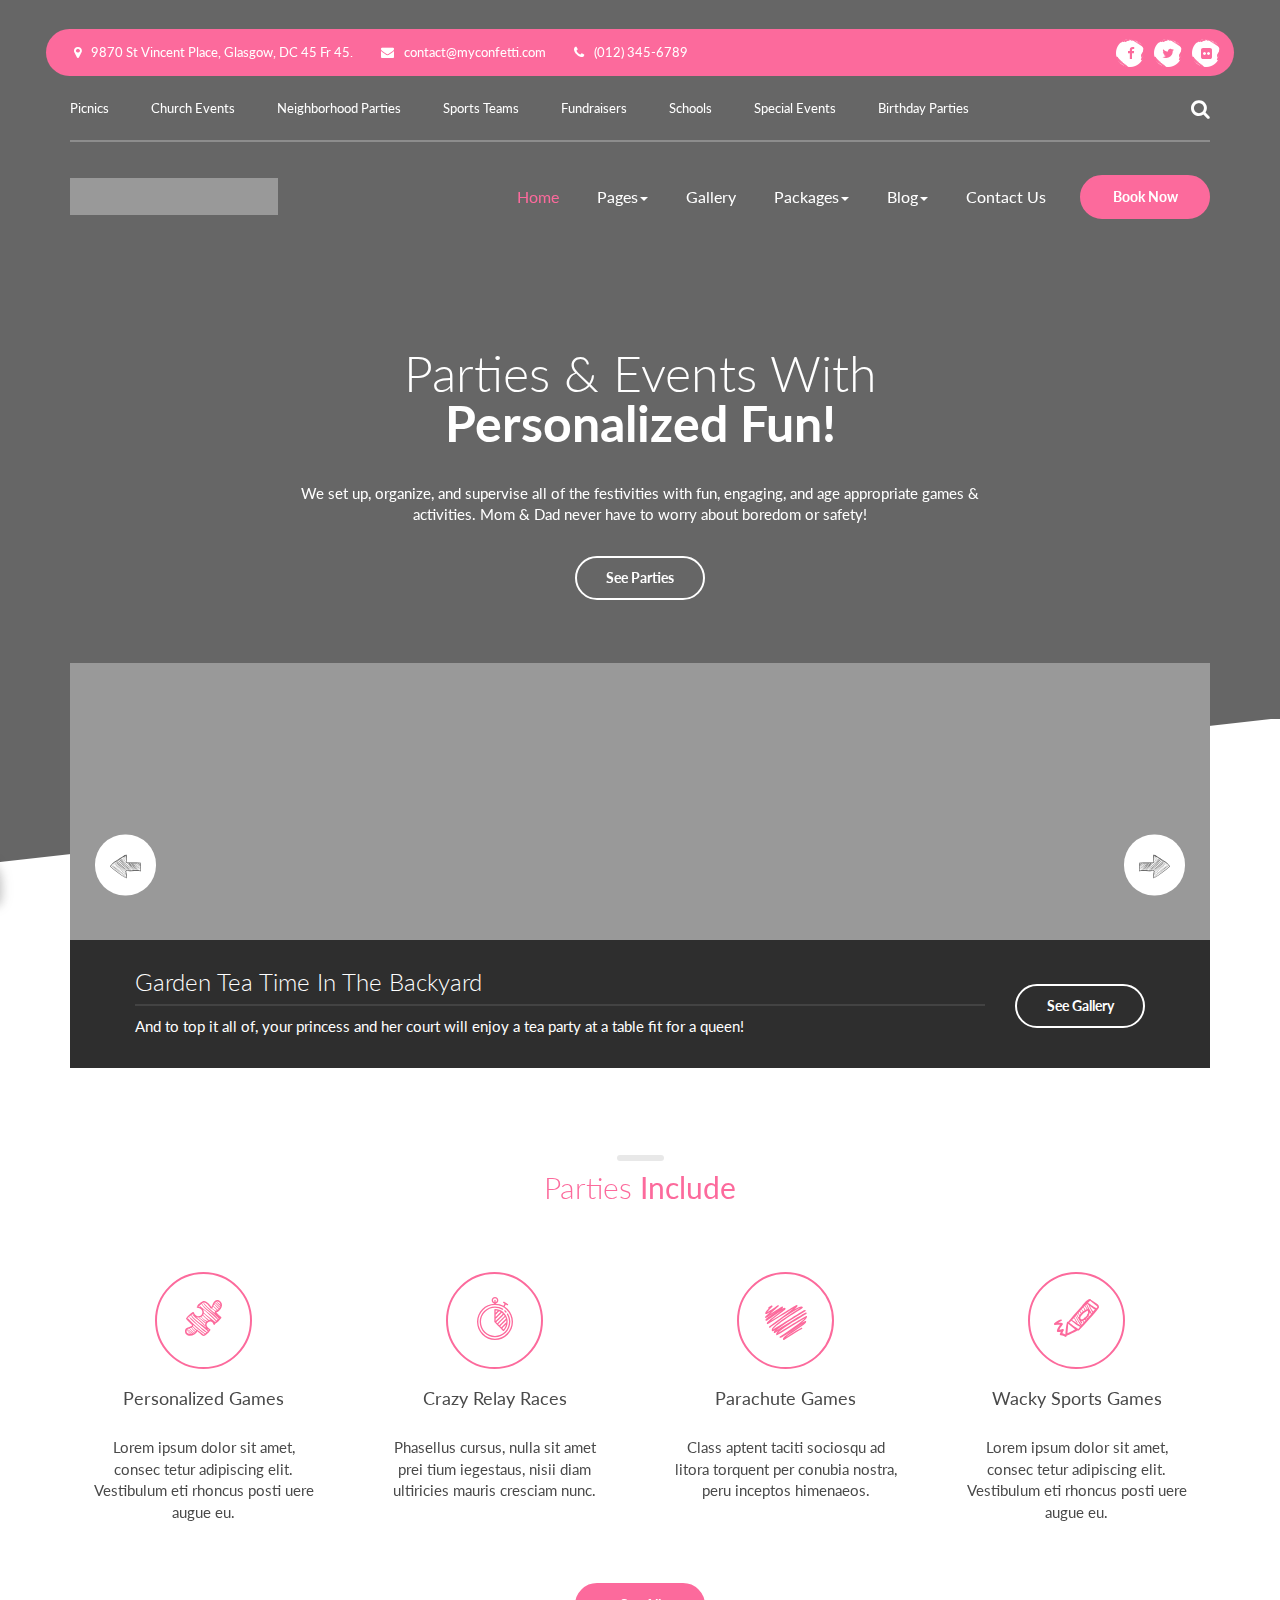
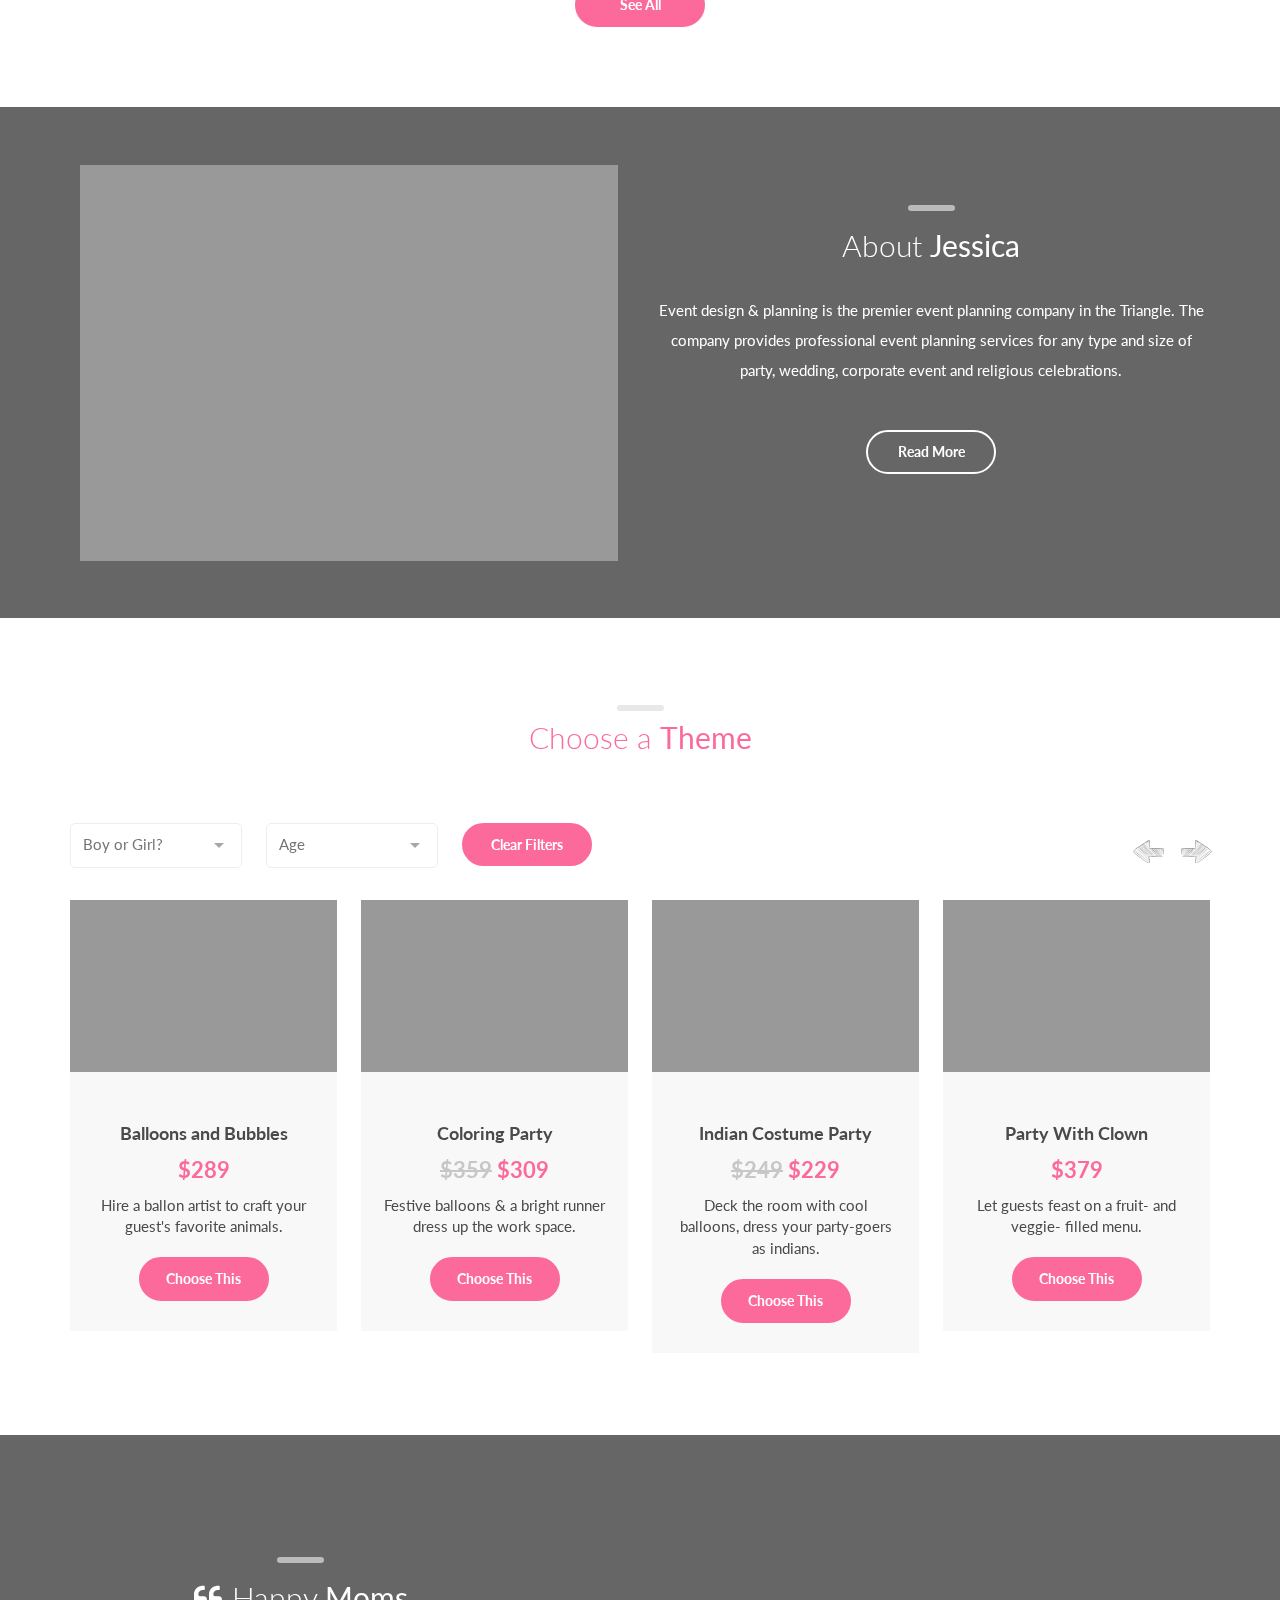
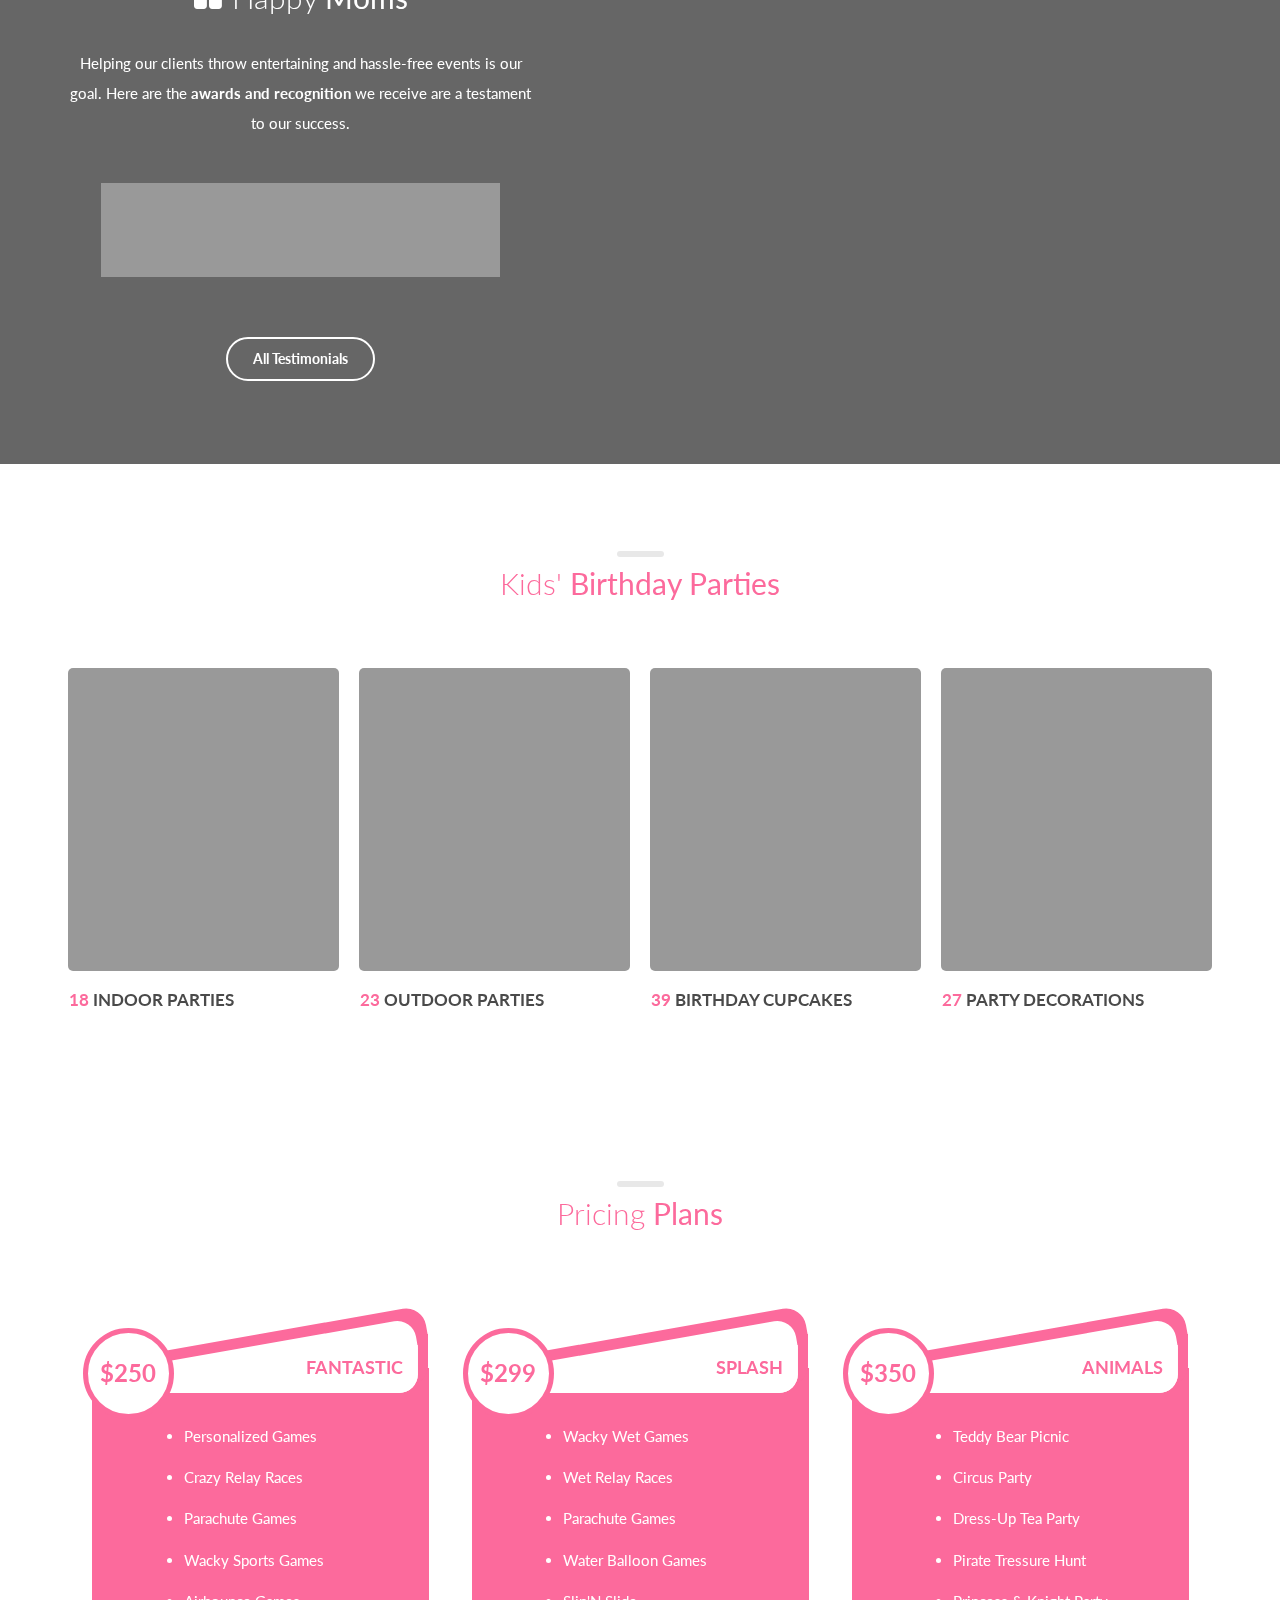
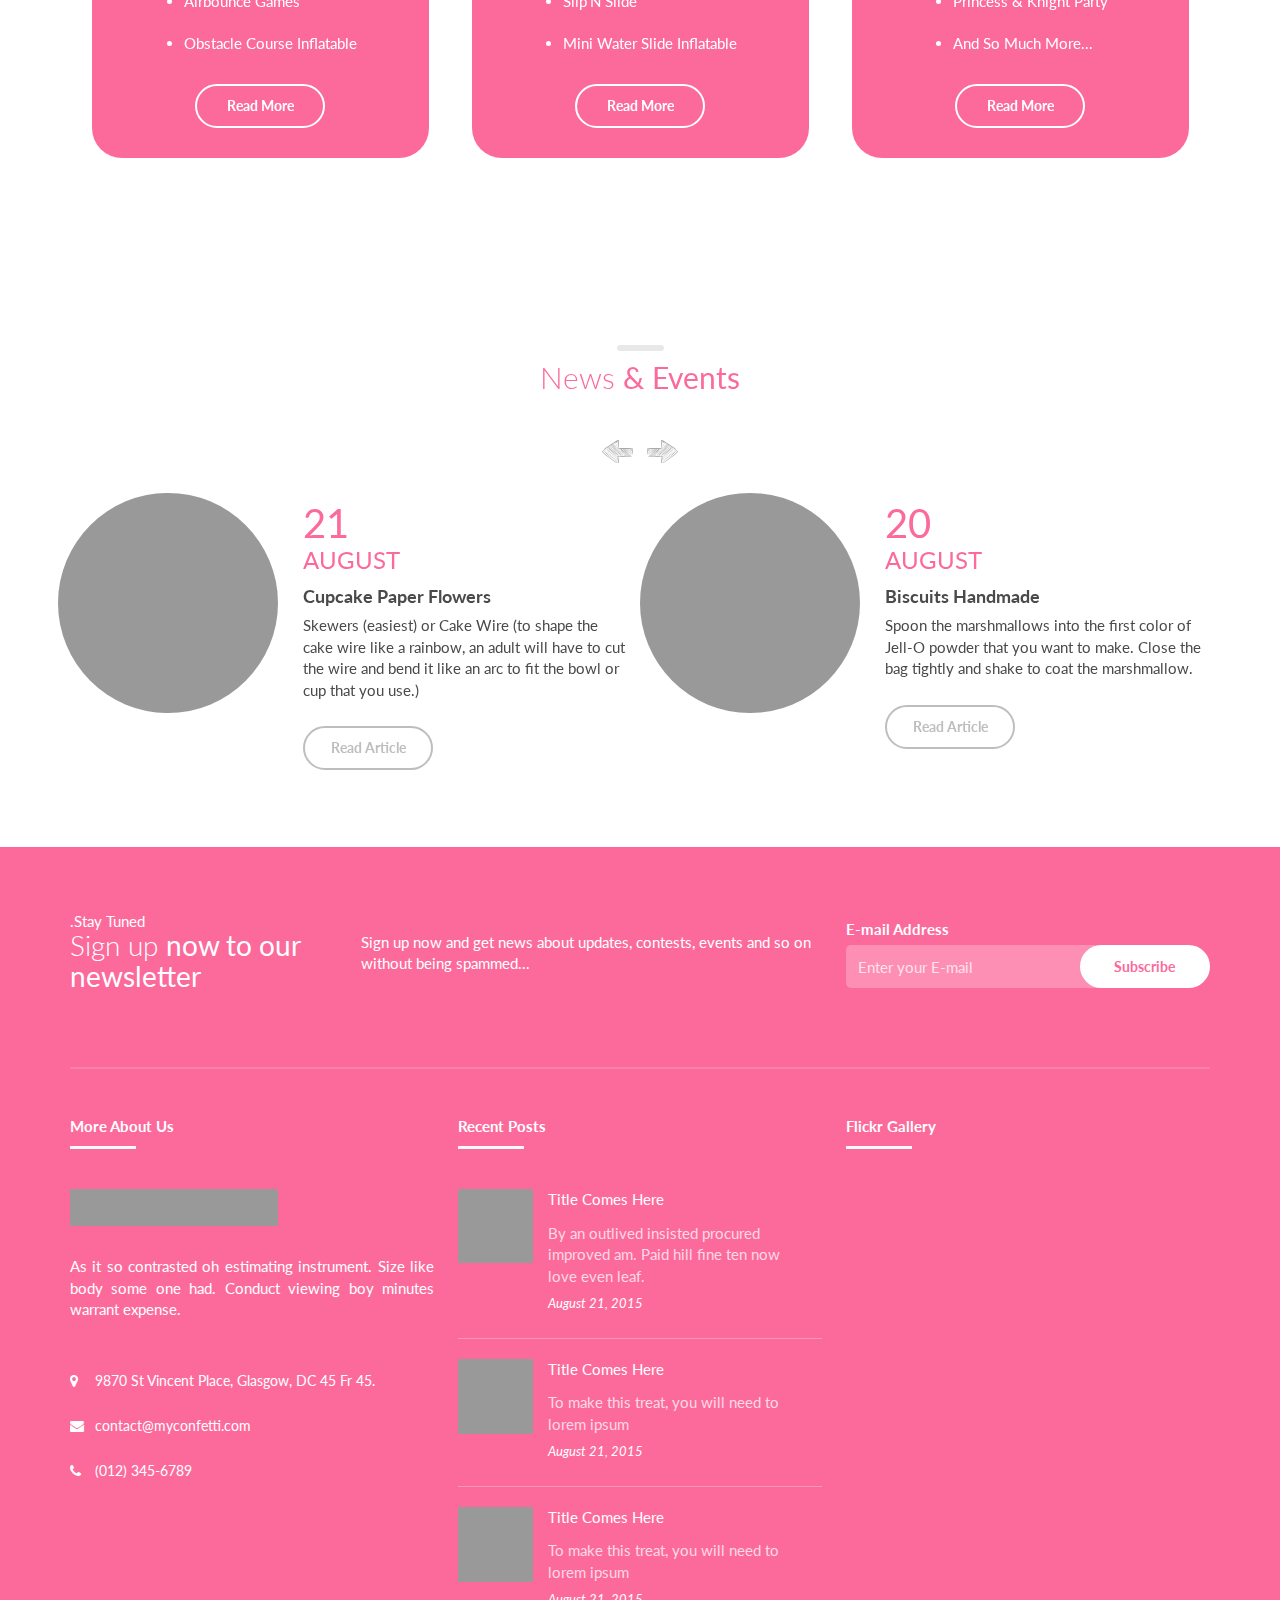
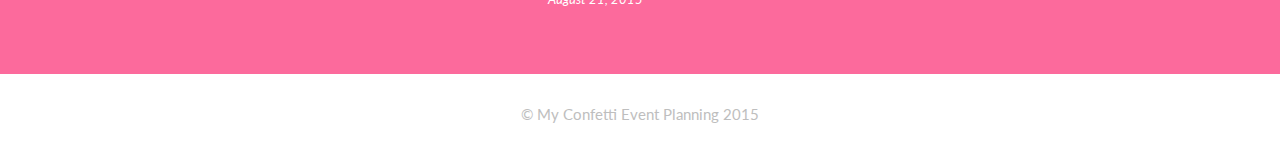
==== HTML/index.html @ b4a3de79 "Primer version" ====
<!DOCTYPE html>
<!--[if IE 8 ]>
<html lang="en" class="no-js ie8"></html><![endif]-->
<!--[if IE 9 ]>
<html lang="en" class="no-js ie9"></html><![endif]-->
<html class="no-js" lang="en">

<head>
    <meta charset="UTF-8">
    <meta name="description" content="Site Templates / Entertainment / Events">
    <meta name="author" content="createIT">
    <meta http-equiv="X-UA-Compatible" content="IE=edge">
    <meta name="viewport" content="width=device-width, initial-scale=1, maximum-scale=1, user-scalable=no, shrink-to-fit=no">
    <meta name="format-detection" content="telephone=no">
    <link rel="shortcut icon" href="assets/images/favicon.ico">
    <link rel="apple-touch-icon" href="assets/images/favicon.png">
    <title>My Confetti - Kids Party Planner HTML Template</title>
    <link rel="stylesheet" href="assets/css/bootstrap.min.css">
    <link rel="stylesheet" href="assets/css/font-awesome.min.css">
    <style>
        .ct-preloader {
            position: fixed;
            z-index: 998;
            width: 100%;
            width: 100vw;
            height: 100%;
            height: 100vh;
            background-color: #111111;
            overflow: hidden;
            display: table;
            text-align: center;
          }
          div.ct-preloader__inner {
          position: relative;
          display: table-cell;
          vertical-align: middle;
          margin: auto;
          width: 142px;
          height: 142px;
          }
          div.ct-preloader__spinner {
            -moz-animation: rotate 10s infinite linear;
            -webkit-animation: rotate 10s infinite linear;
            animation: rotate 10s infinite linear;
            margin: auto;
            width: 142px;
            height: 142px;
          }
          div.ct-preloader__spinner i {
            -moz-animation: rotate 3s infinite cubic-bezier(0.09, 0.6, 0.8, 0.03);
            -webkit-animation: rotate 3s infinite cubic-bezier(0.09, 0.6, 0.8, 0.03);
            animation: rotate 3s infinite cubic-bezier(0.09, 0.6, 0.8, 0.03);
            -moz-transform-origin: 50% 100% 0;
            -webkit-transform-origin: 50% 100% 0;
            transform-origin: 50% 100% 0;
            position: absolute;
            display: inline-block;
            top: 50%;
            left: 50%;
            border: solid 6px transparent;
            border-bottom: none;
          }
          div.ct-preloader__spinner i:nth-child(1) {
            -moz-animation-timing-function: cubic-bezier(0.09, 0.3, 0.12, 0.03);
            -webkit-animation-timing-function: cubic-bezier(0.09, 0.3, 0.12, 0.03);
            animation-timing-function: cubic-bezier(0.09, 0.3, 0.12, 0.03);
            width: 44px;
            height: 22px;
            margin-top: -22px;
            margin-left: -22px;
            border-color: #2172b8;
            border-top-left-radius: 36px;
            border-top-right-radius: 36px;
          }
          div.ct-preloader__spinner i:nth-child(2) {
            -moz-animation-timing-function: cubic-bezier(0.09, 0.6, 0.24, 0.03);
            -webkit-animation-timing-function: cubic-bezier(0.09, 0.6, 0.24, 0.03);
            animation-timing-function: cubic-bezier(0.09, 0.6, 0.24, 0.03);
            width: 58px;
            height: 29px;
            margin-top: -29px;
            margin-left: -29px;
            border-color: #18a39b;
            border-top-left-radius: 42px;
            border-top-right-radius: 42px;
          }
          div.ct-preloader__spinner i:nth-child(3) {
            -moz-animation-timing-function: cubic-bezier(0.09, 0.9, 0.36, 0.03);
            -webkit-animation-timing-function: cubic-bezier(0.09, 0.9, 0.36, 0.03);
            animation-timing-function: cubic-bezier(0.09, 0.9, 0.36, 0.03);
            width: 72px;
            height: 36px;
            margin-top: -36px;
            margin-left: -36px;
            border-color: #82c545;
            border-top-left-radius: 48px;
            border-top-right-radius: 48px;
          }
          div.ct-preloader__spinner i:nth-child(4) {
            -moz-animation-timing-function: cubic-bezier(0.09, 1.2, 0.48, 0.03);
            -webkit-animation-timing-function: cubic-bezier(0.09, 1.2, 0.48, 0.03);
            animation-timing-function: cubic-bezier(0.09, 1.2, 0.48, 0.03);
            width: 86px;
            height: 43px;
            margin-top: -43px;
            margin-left: -43px;
            border-color: #f8b739;
            border-top-left-radius: 54px;
            border-top-right-radius: 54px;
          }
          div.ct-preloader__spinner i:nth-child(5) {
            -moz-animation-timing-function: cubic-bezier(0.09, 1.5, 0.6, 0.03);
            -webkit-animation-timing-function: cubic-bezier(0.09, 1.5, 0.6, 0.03);
            animation-timing-function: cubic-bezier(0.09, 1.5, 0.6, 0.03);
            width: 100px;
            height: 50px;
            margin-top: -50px;
            margin-left: -50px;
            border-color: #f06045;
            border-top-left-radius: 60px;
            border-top-right-radius: 60px;
          }
          div.ct-preloader__spinner i:nth-child(6) {
            -moz-animation-timing-function: cubic-bezier(0.09, 1.8, 0.72, 0.03);
            -webkit-animation-timing-function: cubic-bezier(0.09, 1.8, 0.72, 0.03);
            animation-timing-function: cubic-bezier(0.09, 1.8, 0.72, 0.03);
            width: 114px;
            height: 57px;
            margin-top: -57px;
            margin-left: -57px;
            border-color: #ed2861;
            border-top-left-radius: 66px;
            border-top-right-radius: 66px;
          }
          div.ct-preloader__spinner i:nth-child(7) {
            -moz-animation-timing-function: cubic-bezier(0.09, 2.1, 0.84, 0.03);
            -webkit-animation-timing-function: cubic-bezier(0.09, 2.1, 0.84, 0.03);
            animation-timing-function: cubic-bezier(0.09, 2.1, 0.84, 0.03);
            width: 128px;
            height: 64px;
            margin-top: -64px;
            margin-left: -64px;
            border-color: #c12680;
            border-top-left-radius: 72px;
            border-top-right-radius: 72px;
          }
          div.ct-preloader__spinner i.ct-preloader__8 {
            -moz-animation-timing-function: cubic-bezier(0.09, 2.4, 0.96, 0.03);
            -webkit-animation-timing-function: cubic-bezier(0.09, 2.4, 0.96, 0.03);
            animation-timing-function: cubic-bezier(0.09, 2.4, 0.96, 0.03);
            width: 142px;
            height: 71px;
            margin-top: -71px;
            margin-left: -71px;
            border-color: #5d3191;
            border-top-left-radius: 78px;
            border-top-right-radius: 78px;
          }
          
          @-moz-keyframes rotate {
            to {
              -moz-transform: rotate(360deg);
              transform: rotate(360deg);
            }
          }
          @-webkit-keyframes rotate {
            to {
              -webkit-transform: rotate(360deg);
              transform: rotate(360deg);
            }
          }
          @keyframes rotate {
            to {
              -moz-transform: rotate(360deg);
              -ms-transform: rotate(360deg);
              -webkit-transform: rotate(360deg);
              transform: rotate(360deg);
            }
          }
    </style>
    <link rel="stylesheet" href="assets/css/style.css">
    <!--[if lt IE 9]>
    <script src="assets/js/html5shiv.min.js"></script>
    <script src="assets/js/respond.min.js"></script>
    <script src="assets/js/es5-shim.min.js"></script><![endif]-->
</head>

<body class="cssAnimate">
    <!--[if lt IE 9]>
    <p class="browserupgrade">You are using an <strong>outdated</strong> browser. Please <a href="http://browsehappy.com/">upgrade your browser</a> to improve your experience.</p>
    <![endif]-->
    <div class="ct-preloader">
        <div class="ct-preloader__inner">
            <div class="ct-preloader__spinner"><i class="ct-preloader__1"></i><i class="ct-preloader__2"></i><i class="ct-preloader__3"></i><i class="ct-preloader__4"></i><i class="ct-preloader__5"></i><i class="ct-preloader__6"></i><i class="ct-preloader__7"></i><i class="ct-preloader__8"></i>
            </div>
        </div>
    </div>
    <!-- ******************** -->
    <!-- *** Page Wrapper *** -->
    <!-- ******************** -->
    <div id="ct-js-wrapper" class="ct-page-wrapper">
        <!-- *** Page Navigation *** -->
        <nav class="ct-menu">
            <div class="topbar">
                <div class="topbar__inner">
                    <address class="ct-address ct-footer__address topbar__address"><a href="https://goo.gl/maps/obRcgtwGH5K2" class="media ct-address__box" target="_blank">
                <div class="media-left"><i class="fa fa-map-marker"></i></div>
                <div class="media-body"><span class="media-heading">9870 St Vincent Place, Glasgow, DC 45 Fr 45.</span></div></a><a href="mailto:contact@myconfetti.com" class="media ct-address__box">
                <div class="media-left"><i class="fa fa-envelope"></i></div>
                <div class="media-body"><span class="media-heading">contact@myconfetti.com</span></div></a><a href="tel:0123456789" class="media ct-address__box">
                <div class="media-left"><i class="fa fa-phone"></i></div>
                <div class="media-body"><span class="media-heading">(012) 345-6789</span></div></a>
            </address>
                </div>
                <div class="topbar__inner">
                    <ul class="ct-socials list-inline list-unstyled">
                        <li class="ct-socials__item ct-socials__item--facebook"><a href="https://www.facebook.com/createITpl"><i class="fa fa-facebook"></i></a>
                        </li>
                        <li class="ct-socials__item ct-socials__item--twitter"><a href="https://twitter.com/createitpl"><i class="fa fa-twitter"></i></a>
                        </li>
                        <li class="ct-socials__item ct-socials__item--flickr"><a href="#"><i class="fa fa-flickr"></i></a>
                        </li>
                    </ul>
                </div>
            </div>
            <div class="midbar">
                <div class="midbar__inner">
                    <ul class="midbar-nav list-inline">
                        <li class="nav-item"><a href="event-picnics.html">Picnics</a>
                        </li>
                        <li class="nav-item"><a href="event-church.html">Church Events</a>
                        </li>
                        <li class="nav-item"><a href="event-neighborhood.html">Neighborhood Parties</a>
                        </li>
                        <li class="nav-item"><a href="event-sports-teams.html">Sports Teams</a>
                        </li>
                        <li class="nav-item"><a href="event-adult.html">Fundraisers</a>
                        </li>
                        <li class="nav-item"><a href="event-schools.html">Schools</a>
                        </li>
                        <li class="nav-item"><a href="event-special.html">Special Events</a>
                        </li>
                        <li class="nav-item"><a href="event-birthday.html">Birthday Parties</a>
                        </li>
                    </ul>
                </div>
                <div class="midbar__inner"><a href="#" class="midbar__search-toggle"><i class="fa fa-search"></i></a>
                </div>
                <div class="midbar__search midbar__search--default">
                    <form class="ct-search form-group">
                        <input id="midbar-search" placeholder="Search..." required="required" name="field[]" class="form-control" />
                        <label for="midbar-search" class="sr-only">Search...</label>
                        <button type="submit"><i class="fa fa-search"></i>
                        </button>
                    </form>
                </div>
            </div>
            <div class="navbar navbar-default navbar-fixed">
                <div class="navbar-header">
                    <a href="index.html" class="navbar-brand">
                        <img src="assets/images/content/logo.png" alt="logo">
                    </a>
                </div><a href="book-party.html" class="btn btn-motive pull-right">Book Now</a>
                <ul class="nav navbar-nav navbar-right">
                    <li class="nav-item"><a href="index.html">Home</a>
                    </li>
                    <li role="presentation" class="dropdown nav-item nav-item"><a href="about.html" class="dropdown-toggle">Pages<span class="caret"></span></a>
                        <ul class="dropdown-menu">
                            <li><a href="about.html">About Us</a>
                            </li>
                            <li><a href="testimonials.html">Testimonials</a>
                            </li>
                            <li><a href="book-party.html">Book Party</a>
                            </li>
                            <li><a href="faq.html">Faq</a>
                            </li>
                            <li><a href="coming-soon.html">Coming Soon</a>
                            </li>
                            <li><a href="404.html">404 Page</a>
                            </li>
                        </ul>
                    </li>
                    <li class="nav-item"><a href="gallery.html">Gallery</a>
                    </li>
                    <li role="presentation" class="dropdown nav-item nav-item"><a href="packages.html" class="dropdown-toggle">Packages<span class="caret"></span></a>
                        <ul class="dropdown-menu">
                            <li><a href="package-detail-1.html">Coloring Party With Clowns</a>
                            </li>
                            <li><a href="package-detail-2.html">Tutus &amp; Twinkle Toes</a>
                            </li>
                            <li><a href="package-detail-3.html">Cooking In The Backyard</a>
                            </li>
                            <li><a href="package-detail-4.html">Barnyard Bash With Toddlers</a>
                            </li>
                            <li><a href="package-detail-5.html">Cooking In The Backyard</a>
                            </li>
                            <li><a href="package-detail-6.html">Getting Ready For Indian Party</a>
                            </li>
                        </ul>
                    </li>
                    <li role="presentation" class="dropdown nav-item nav-item"><a href="blog.html" class="dropdown-toggle">Blog<span class="caret"></span></a>
                        <ul class="dropdown-menu">
                            <li><a href="blog.html">Blog Elegant Listing</a>
                            </li>
                            <li><a href="blog2.html">Blog List With Post Types</a>
                            </li>
                            <li role="presentation" class="submenu"><a href="blog-post-4.html" class="submenu-toggle">Single Blog Posts<i class="fa fa-caret-right"></i></a>
                                <ul class="dropdown-menu">
                                    <li><a href="blog-post-7.html">Video Post</a>
                                    </li>
                                    <li><a href="blog-post-10.html">Audio Post</a>
                                    </li>
                                    <li><a href="blog-post-9.html">Gallery Post</a>
                                    </li>
                                    <li><a href="blog-post-3.html">Image Post</a>
                                    </li>
                                    <li><a href="blog-post-11.html">Text Post</a>
                                    </li>
                                </ul>
                            </li>
                        </ul>
                    </li>
                    <li class="nav-item"><a href="contact-us.html">Contact Us</a>
                    </li>
                </ul>
            </div>
        </nav>
        <!-- *** Page Header ***-->
        <header data-parallax="30" class="ct-page-header ct-page-header--big">
            <svg viewBox="0 0 100 100" preserveAspectRatio="none" class="ct-page-header__svg">
                <path d="M0,100 L 100,100 100,0 Z"></path>
            </svg>
            <div class="ct-page-header__inner">
                <div class="container">
                    <div class="row">
                        <div class="col-md-8 col-md-offset-2">
                            <h1>Parties &amp; Events With   <b>Personalized Fun!</b></h1>
                            <p>We set up, organize, and supervise all of the festivities with fun, engaging, and age appropriate games &amp; activities. Mom &amp; Dad never have to worry about boredom or safety!</p><a href="packages.html" class="btn btn-default-o">See Parties</a>
                        </div>
                    </div>
                </div>
            </div>
        </header>
        <!-- *** Main *** -->
        <main>
            <!-- *** Main Slider *** -->
            <section class="container">
                <div class="ct-slick ct-js-slick ct-slick--main ct-slick--arrows1">
                    <div data-background="assets/images/content/slider-01.jpg" class="item">
                        <div class="ct-slick__footer">
                            <div class="inner">
                                <h3>Garden Tea Time In The Backyard</h3>
                                <div role="separator" class="divider"></div><span>And to top it all of, your princess and her court will enjoy a tea party at a table fit for a queen!</span>
                            </div>
                            <div class="inner"><a href="gallery.html" class="btn btn-default-o">See Gallery</a>
                            </div>
                        </div>
                    </div>
                    <div data-background="assets/images/content/event-sports-team.jpg" class="item">
                        <div class="ct-slick__footer">
                            <div class="inner">
                                <h3>Barnyard Bash With Toddlers</h3>
                                <div role="separator" class="divider"></div><span>And to top it all of, your princess and her court will enjoy a tea party at a table fit for a queen!</span>
                            </div>
                            <div class="inner"><a href="gallery.html" class="btn btn-default-o">See Gallery</a>
                            </div>
                        </div>
                    </div>
                    <div data-background="assets/images/content/event-birthday3.jpg" class="item">
                        <div class="ct-slick__footer">
                            <div class="inner">
                                <h3>Birthday Parties With Clowns</h3>
                                <div role="separator" class="divider"></div><span>And to top it all of, your princess and her court will enjoy a tea party at a table fit for a queen!</span>
                            </div>
                            <div class="inner"><a href="gallery.html" class="btn btn-default-o">See Gallery</a>
                            </div>
                        </div>
                    </div>
                </div>
            </section>
            <!-- *** Parties Include *** -->
            <section class="container text-center">
                <h2 class="ct-section-header">Parties   <b>Include</b></h2>
                <div class="row">
                    <div class="col-md-3 col-xs-6">
                        <a href="#" class="ct-icon-box">
                            <div class="ct-icon-box__inner">
                                <div class="ct-icon-box__icon">
                                    <div class="inner">
                                        <svg width="37px" height="36px" viewbox="0 0 37 36" class="ct-icon ct-icon--puzzle">
                                            <path d="M 31.25 12.31C 33.12 12.15 34.91 10.04 35.81 8.7 37.28 6.52 37.55 3.73 35.7 1.71 34.07-0.06 31.69-0.69 29.79 0.96 28.06 2.48 27.49 5.01 26.54 7.05 24.79 4.81 21.16-0.2 17.71 1.37 17.19 1.61 15.02 3.04 13.59 4.33 13.49 4.2 13.37 4.08 13.27 3.95 13.15 3.79 12.87 3.94 13 4.11 13.11 4.26 13.23 4.4 13.35 4.56 12.56 5.31 12.08 5.99 12.4 6.32 12.43 6.35 12.45 6.38 12.48 6.41 12.5 6.43 12.53 6.44 12.55 6.45 12.42 6.48 12.29 6.51 12.17 6.55 11.61 6.74 11.51 7.64 12.17 7.77 13.84 8.12 15.07 8.18 16.31 9.5 17.41 10.69 17.71 12.52 17.04 13.97 16.13 15.96 13.82 16.52 11.87 15.88 10.91 15.57 10.1 14.85 9.56 14.02 9.16 13.41 9.32 12.73 8.8 12.23 8.74 12.16 8.64 12.15 8.55 12.19 8.35 12 8.04 11.92 7.78 12.09 6.55 12.85 5.45 13.89 4.32 14.79 3.2 15.68 2.12 16.69 1.36 17.9 1.29 18.01 1.28 18.11 1.3 18.21 1.03 18.35 0.89 18.75 1.14 19.01 2.36 20.26 3.55 21.54 4.77 22.79 5.54 23.58 6.27 24.44 7.14 25.1 6.81 26.35 5.81 26.56 4.42 26.89 3.27 27.16 2.24 27.53 1.31 28.27-0.5 29.71-0.32 32.67 1.17 34.21 4.47 37.63 10.63 34.93 12.45 31.2 13.25 32.02 14.17 32.73 15.05 33.45 16.03 34.26 17.06 35.52 18.26 35.97 18.46 36.05 18.69 35.97 18.85 35.82 19.8 35.85 21.06 34.65 21.63 34.19 23.02 33.06 24.38 31.73 25.3 30.19 25.38 30.06 25.4 29.91 25.39 29.76 25.44 29.6 25.41 29.4 25.23 29.3 24.84 29.05 24.51 28.66 24.11 28.39 23.69 28.11 23.31 27.81 22.93 27.47 22.34 26.94 21.9 26.3 21.69 25.53 21.36 24.37 21.95 23.21 22.78 22.42 23.6 21.64 24.82 21.21 25.94 21.45 26.6 21.6 27.11 22.01 27.54 22.51 28.13 23.18 28.15 24.3 28.82 24.85 29.2 25.16 29.7 25.04 29.87 24.57 29.93 24.42 29.94 24.25 29.94 24.07 32.28 22.5 34.43 20.3 36.17 18.17 36.43 17.86 36.53 17.36 36.17 17.06 34.41 15.58 32.62 14.16 31.25 12.31ZM 33.25 1.74C 34.71 2.44 35.36 3.55 35.43 4.79 34.91 4.28 34.3 3.82 33.77 3.36 33.09 2.77 32.42 2.17 31.75 1.57 32.2 1.44 32.7 1.47 33.25 1.74ZM 31.12 1.86C 31.82 2.55 32.52 3.22 33.23 3.9 33.91 4.55 34.56 5.35 35.34 5.9 35.28 6.18 35.2 6.46 35.1 6.74 34.27 6.21 33.52 5.3 32.89 4.71 32.1 3.96 31.27 3.16 30.35 2.54 30.59 2.26 30.85 2.03 31.12 1.86ZM 29.99 3C 31.09 3.85 32.02 4.94 32.98 5.93 33.41 6.38 34.03 7.17 34.72 7.57 34.72 7.57 34.72 7.57 34.72 7.57 34.56 7.86 34.39 8.12 34.21 8.36 33.51 7.47 32.55 6.75 31.73 5.98 30.95 5.26 30.22 4.49 29.54 3.68 29.69 3.44 29.83 3.22 29.99 3ZM 29.21 4.27C 29.74 4.96 30.31 5.62 30.91 6.25 31.78 7.17 32.67 8.22 33.7 8.96 33.41 9.26 33.11 9.53 32.77 9.76 32.16 9.28 31.53 8.81 30.96 8.28 30.12 7.51 29.27 6.74 28.35 6.07 28.61 5.49 28.9 4.86 29.21 4.27ZM 27.39 7.98C 27.61 7.63 27.85 7.16 28.1 6.62 29.01 7.37 29.83 8.22 30.67 9.05 31.05 9.43 31.46 9.89 31.91 10.29 31.54 10.49 31.13 10.67 30.71 10.84 29.92 10.2 29.05 9.63 28.25 9.01 27.87 8.72 27.48 8.45 27.08 8.21 27.19 8.18 27.3 8.11 27.39 7.98ZM 13.46 6.38C 13.76 6.19 14.05 5.98 14.33 5.76 14.69 6.17 15.05 6.56 15.43 6.94 14.8 6.62 14.12 6.42 13.46 6.38ZM 7.98 13.8C 8.24 14.6 9 15.47 9.72 16.11 9.13 15.61 8.56 15.1 8.02 14.57 7.79 14.35 7.47 14.68 7.67 14.91 9.37 16.79 11.3 18.42 13.23 20.07 15.36 21.9 17.34 23.91 19.47 25.72 19.86 26.05 20.32 25.57 20.02 25.18 17.29 21.76 13.36 19.18 9.94 16.3 10.31 16.61 10.66 16.85 10.9 16.98 12.59 17.89 14.5 17.79 16.07 16.94 16.9 18.03 17.81 19.04 18.86 19.93 19.57 20.54 20.45 21.28 21.39 21.63 21.13 21.91 20.9 22.21 20.72 22.53 19.64 21.41 18.12 20.49 16.91 19.55 16.06 18.87 15.08 17.91 13.97 17.73 13.81 17.71 13.68 17.92 13.85 18.01 15 18.58 16.04 19.64 17.01 20.47 18.06 21.35 19.14 22.6 20.38 23.25 20.11 24 20.01 24.82 20.13 25.64 20.26 26.51 20.76 27.3 21.33 27.97 19.5 26.29 17.15 24.88 15.39 23.59 11.88 21 8.88 18.57 6.35 15.1 6.92 14.7 7.49 14.28 7.98 13.8ZM 2.08 18.48C 2.08 18.47 2.09 18.47 2.09 18.46 2.17 18.39 2.24 18.33 2.32 18.26 2.67 18.68 3.02 19.1 3.38 19.53 2.96 19.16 2.53 18.8 2.08 18.48ZM 1.6 30.77C 1.63 30.59 1.68 30.42 1.75 30.26 2.35 31.03 3.01 31.74 3.71 32.43 4.24 32.96 4.76 33.57 5.31 34.12 3.28 34.14 1.2 33.13 1.6 30.77ZM 6.22 34.04C 5.75 33.45 5.09 32.95 4.55 32.47 3.64 31.65 2.76 30.8 2.01 29.83 2.1 29.72 2.2 29.61 2.32 29.51 3.58 30.37 4.61 31.48 5.67 32.57 6.03 32.94 6.48 33.46 6.98 33.89 6.73 33.95 6.48 34.01 6.22 34.04ZM 8.09 33.51C 7.26 32.87 6.42 32.27 5.64 31.54 4.75 30.7 3.8 29.79 2.68 29.23 3.13 28.93 3.68 28.7 4.25 28.5 5.05 29.51 5.89 30.48 6.81 31.38 7.35 31.9 8.2 32.79 9.04 33 8.74 33.2 8.42 33.37 8.09 33.51ZM 9.63 32.57C 9.63 32.57 9.63 32.57 9.63 32.57 9.33 32.28 8.92 32.13 8.57 31.92 8.02 31.58 7.53 31.14 7.05 30.72 6.22 29.98 5.47 29.16 4.73 28.34 5.29 28.16 5.85 27.98 6.36 27.78 6.92 28.87 7.75 29.85 8.62 30.71 9.01 31.11 9.71 31.87 10.37 31.81 10.15 32.09 9.91 32.35 9.63 32.57ZM 10.75 31.31C 10.67 31.21 10.54 31.13 10.4 31.16 10.37 31.16 9.93 30.81 9.85 30.76 9.44 30.48 9.07 30.14 8.72 29.8 8.02 29.14 7.35 28.4 6.85 27.57 7.19 27.4 7.5 27.21 7.73 26.97 8.39 27.67 8.99 28.42 9.63 29.13 10.03 29.59 10.53 30.26 11.14 30.56 11.02 30.82 10.89 31.07 10.75 31.31ZM 19.48 34.14C 19.23 34.33 18.94 34.48 18.69 34.67 18.06 33.84 16.99 33.24 16.18 32.67 15.04 31.86 13.94 31.02 12.82 30.2 12.89 29.48 11.86 29.18 11.47 29.75 10.26 28.76 9.22 27.58 8.05 26.54 8.23 26.21 8.3 25.82 8.22 25.33 8.31 25.24 8.37 25.13 8.4 25.01 11.8 28.43 15.53 31.56 19.62 34.03 19.57 34.07 19.52 34.11 19.48 34.14ZM 22.76 29.18C 23.14 29.44 23.5 29.58 23.86 29.7 23.74 29.88 23.62 30.09 23.49 30.28 23.45 30.33 23.41 30.37 23.37 30.42 23.01 29.79 22.55 29.2 22.02 28.63 22.25 28.83 22.5 29.01 22.76 29.18ZM 22.77 31.13C 22.48 31.45 22.18 31.75 21.88 32.04 21.87 32.03 21.86 32.01 21.85 32 20.35 30.33 18.1 29.11 16.35 27.67 14.81 26.41 13.3 25.11 11.83 23.75 9.5 21.6 7.23 18.6 4.48 16.98 4.36 16.91 4.22 17.04 4.29 17.16 5.92 19.85 9.02 22.13 11.26 24.32 12.69 25.71 14.19 27.01 15.7 28.32 17.27 29.67 19.28 31.92 21.36 32.54 20.97 32.91 20.57 33.26 20.16 33.6 13.96 28.69 8.14 23.62 2.66 17.93 3.56 17.12 4.53 16.4 5.52 15.68 5.69 15.57 5.85 15.45 6.02 15.33 6.67 18.13 10.16 20.55 12.16 22.18 15.74 25.13 19.24 28.17 22.77 31.13ZM 22.02 21.07C 21.19 20.43 20.11 20.02 19.27 19.41 18.21 18.64 17.28 17.71 16.44 16.72 16.94 16.4 17.38 16.01 17.77 15.55 18.74 16.57 19.75 17.55 20.78 18.51 21.39 19.09 22.23 20 23.1 20.4 22.71 20.59 22.35 20.81 22.02 21.07ZM 24.01 20.04C 24 20.02 23.98 20 23.96 19.98 23.14 19.13 21.94 18.53 21.03 17.75 20.02 16.9 19.1 15.97 18.13 15.08 18.47 14.56 18.68 13.99 18.79 13.4 20.47 15.08 22.25 16.65 24.03 18.22 24.64 18.76 25.25 19.32 25.87 19.88 25.24 19.8 24.62 19.86 24.01 20.04ZM 30.21 22.06C 28.55 20.41 26.48 19.05 24.65 17.6 22.66 16.03 20.76 14.37 18.88 12.68 18.93 11.59 18.65 10.48 18.14 9.49 18.11 9.44 18.07 9.4 18.05 9.35 19.83 10.88 21.67 12.34 23.37 14.02 25.08 15.7 26.93 17.26 28.59 19 29.23 19.68 29.86 20.6 30.69 21.06 30.82 21.14 30.95 21.14 31.06 21.1 30.77 21.41 30.48 21.73 30.21 22.06ZM 31.36 20.79C 31.41 20.64 31.39 20.47 31.26 20.33 29.09 18.28 27.07 16.1 24.85 14.09 21.58 11.12 17.68 8.74 14.64 5.53 15.29 5.01 15.92 4.46 16.57 3.94 17.89 6.94 20.78 9.17 23.27 11.2 26.49 13.84 29.36 16.68 32.41 19.47 32.48 19.53 32.54 19.55 32.61 19.57 32.19 19.97 31.77 20.38 31.36 20.79ZM 33.09 19.1C 33.09 19.06 33.08 19.02 33.05 18.98 31.41 15.97 28.11 13.79 25.43 11.73 23.93 10.58 22.43 9.43 20.98 8.21 20.28 7.62 19.63 6.98 18.98 6.34 18.79 6.15 16.37 3.62 17.88 4.32 17.91 4.34 17.95 4.28 17.91 4.26 17.08 3.86 17.32 3.96 16.79 3.77 17.22 3.44 17.65 3.12 18.12 2.85 20.4 1.55 23.56 5.63 25.1 7.63 25.07 7.73 25.11 7.85 25.24 7.89 25.27 7.9 25.3 7.91 25.32 7.92 25.41 8.03 25.48 8.13 25.55 8.22 25.79 8.52 26.1 8.53 26.35 8.39 27.06 8.8 27.7 9.31 28.33 9.85 28.88 10.32 29.43 10.87 30.05 11.27 29.96 11.41 29.92 11.58 29.94 11.74 29.57 11.92 29.33 12.34 29.63 12.79 29.78 13.01 29.94 13.22 30.1 13.44 29.05 12.54 27.97 11.68 26.93 10.82 23.91 8.32 21.16 5.77 18.57 2.84 18.41 2.66 18.14 2.89 18.24 3.09 19.69 5.92 22.45 8.09 24.81 10.16 27.89 12.86 30.84 15.59 33.72 18.49 33.52 18.69 33.31 18.9 33.09 19.1Z"></path>
                                        </svg>
                                    </div>
                                </div>
                                <h3 class="ct-icon-box__header">Personalized Games</h3>
                                <p class="ct-icon-box__content">Lorem ipsum dolor sit amet, consec tetur adipiscing elit. Vestibulum eti rhoncus posti uere augue eu.
                                </p>
                            </div>
                        </a>
                    </div>
                    <div class="col-md-3 col-xs-6">
                        <a href="#" class="ct-icon-box">
                            <div class="ct-icon-box__inner">
                                <div class="ct-icon-box__icon">
                                    <div class="inner">
                                        <svg width="36px" height="43px" viewbox="0 0 36 43" class="ct-icon ct-icon--timer">
                                            <path d="M 36 24.86C 36 29.7 34.13 34.26 30.73 37.68 27.33 41.11 22.81 43 18 43 13.19 43 8.67 41.11 5.27 37.68 1.87 34.26-0 29.7-0 24.86-0 20.01 1.87 15.46 5.27 12.03 8.51 8.77 12.77 6.9 17.33 6.73 17.33 6.73 17.33 6.65 17.33 6.65 15.81 6.34 14.67 4.98 14.67 3.36 14.67 1.51 16.16 0 18 0 19.84 0 21.33 1.51 21.33 3.36 21.33 4.98 20.19 6.34 18.67 6.65 18.67 6.65 18.67 6.73 18.67 6.73 21.44 6.83 24.1 7.56 26.49 8.86 26.49 8.86 27.69 6.76 27.69 6.76 27.69 6.76 26.37 5.99 26.37 5.99 26.05 5.81 25.94 5.4 26.13 5.08 26.31 4.76 26.72 4.65 27.04 4.83 27.04 4.83 30.86 7.06 30.86 7.06 31.18 7.24 31.29 7.65 31.1 7.97 30.98 8.19 30.76 8.31 30.53 8.31 30.41 8.31 30.3 8.28 30.19 8.22 30.19 8.22 28.85 7.44 28.85 7.44 28.85 7.44 27.65 9.54 27.65 9.54 28.75 10.24 29.78 11.08 30.73 12.03 34.13 15.46 36 20.01 36 24.86ZM 20 3.36C 20 2.25 19.1 1.35 18 1.35 16.9 1.35 16 2.25 16 3.36 16 4.24 16.56 4.98 17.33 5.26 17.33 5.26 17.33 3.36 17.33 3.36 17.33 2.99 17.63 2.69 18 2.69 18.37 2.69 18.67 2.99 18.67 3.36 18.67 3.36 18.67 5.26 18.67 5.26 19.44 4.98 20 4.24 20 3.36ZM 18 8.06C 8.81 8.06 1.33 15.6 1.33 24.86 1.33 34.12 8.81 41.65 18 41.65 27.19 41.65 34.67 34.12 34.67 24.86 34.67 15.6 27.19 8.06 18 8.06ZM 33.33 24.86C 33.33 33.38 26.46 40.31 18 40.31 9.54 40.31 2.67 33.38 2.67 24.86 2.67 16.34 9.54 9.41 18 9.41 20.84 9.41 23.62 10.2 26.03 11.69 26.34 11.89 26.44 12.3 26.25 12.62 26.05 12.93 25.64 13.03 25.33 12.84 23.13 11.47 20.6 10.75 18 10.75 10.28 10.75 4 17.08 4 24.86 4 32.64 10.28 38.97 18 38.97 25.72 38.97 32 32.64 32 24.86 32 22.24 31.29 19.69 29.93 17.47 29.74 17.15 29.83 16.74 30.15 16.55 30.46 16.35 30.87 16.45 31.07 16.77 32.55 19.19 33.33 21.99 33.33 24.86ZM 27.35 16.25C 28 16.97 28.56 17.75 29.04 18.6 29.07 18.64 29.09 18.68 29.11 18.73 29.61 19.64 30 20.63 30.27 21.67 30.28 21.7 30.28 21.72 30.29 21.75 30.54 22.75 30.67 23.79 30.67 24.86 30.67 28.27 29.35 31.47 26.96 33.88 26.83 34.02 26.66 34.08 26.49 34.08 26.32 34.08 26.14 34.02 26.01 33.88 26.01 33.88 17.53 25.33 17.53 25.33 17.4 25.21 17.33 25.04 17.33 24.86 17.33 24.86 17.33 21.5 17.33 21.5 17.33 21.5 17.33 21.5 17.33 21.5 17.33 21.5 17.33 17.47 17.33 17.47 17.33 17.47 17.33 17.47 17.33 17.47 17.33 17.47 17.33 12.77 17.33 12.77 17.33 12.4 17.63 12.09 18 12.09 19.46 12.09 20.86 12.34 22.16 12.8 22.19 12.81 22.23 12.82 22.26 12.84 24.17 13.53 25.88 14.67 27.24 16.14 27.26 16.15 27.27 16.16 27.28 16.18 27.31 16.2 27.33 16.23 27.35 16.25ZM 26.47 32.45C 27.75 31.01 28.62 29.29 29.04 27.44 29.04 27.44 25.28 31.24 25.28 31.24 25.28 31.24 26.47 32.45 26.47 32.45ZM 24.33 30.29C 24.33 30.29 29.33 25.26 29.33 25.26 29.33 25.13 29.33 24.99 29.33 24.86 29.33 24.31 29.3 23.77 29.22 23.24 29.22 23.24 23.28 29.23 23.28 29.23 23.28 29.23 24.33 30.29 24.33 30.29ZM 22.33 28.28C 22.33 28.28 28.89 21.67 28.89 21.67 28.73 21.14 28.54 20.62 28.31 20.12 28.31 20.12 21.28 27.21 21.28 27.21 21.28 27.21 22.33 28.28 22.33 28.28ZM 18.67 13.46C 18.67 13.46 18.67 15.85 18.67 15.85 18.67 15.85 20.73 13.77 20.73 13.77 20.06 13.61 19.37 13.5 18.67 13.46ZM 22.15 14.23C 22.15 14.23 18.67 17.75 18.67 17.75 18.67 17.75 18.67 19.88 18.67 19.88 18.67 19.88 23.58 14.92 23.58 14.92 23.13 14.66 22.65 14.43 22.15 14.23ZM 24.73 15.67C 24.73 15.67 18.67 21.78 18.67 21.78 18.67 21.78 18.67 23.91 18.67 23.91 18.67 23.91 25.87 16.65 25.87 16.65 25.51 16.3 25.13 15.97 24.73 15.67ZM 26.78 17.64C 26.78 17.64 19.28 25.19 19.28 25.19 19.28 25.19 20.33 26.26 20.33 26.26 20.33 26.26 27.66 18.88 27.66 18.88 27.39 18.45 27.09 18.03 26.78 17.64ZM 28.93 15.68C 28.75 15.68 28.57 15.6 28.44 15.45 28.09 15.06 27.72 14.69 27.33 14.34 27.06 14.1 27.04 13.67 27.28 13.39 27.53 13.12 27.95 13.09 28.22 13.34 28.65 13.72 29.05 14.13 29.43 14.56 29.68 14.83 29.65 15.26 29.38 15.51 29.25 15.62 29.09 15.68 28.93 15.68Z"></path>
                                        </svg>
                                    </div>
                                </div>
                                <h3 class="ct-icon-box__header">Crazy Relay Races</h3>
                                <p class="ct-icon-box__content">Phasellus cursus, nulla sit amet prei tium iegestaus, nisii diam ultiricies mauris cresciam nunc.
                                </p>
                            </div>
                        </a>
                    </div>
                    <div class="clearfix visible-xs visible-sm"></div>
                    <div class="col-md-3 col-xs-6">
                        <a href="#" class="ct-icon-box">
                            <div class="ct-icon-box__inner">
                                <div class="ct-icon-box__icon">
                                    <div class="inner">
                                        <svg width="42px" height="35px" viewbox="0 0 42 35" class="ct-icon ct-icon--heart">
                                            <path d="M 18.73 35C 18.67 35 18.62 34.99 18.57 34.98 18.39 34.95 18.24 34.83 18.14 34.68 16.99 32.89 20.87 30.09 29.98 24.14 32.42 22.54 35.4 20.6 37.44 19.07 35.37 20.37 32.59 22.19 30 23.88 18.5 31.41 16 32.9 15.14 32.72 14.96 32.68 14.75 32.54 14.65 32.39 14.45 32.08 14.54 31.66 14.86 31.46 25.77 24.49 36.98 16.48 39.92 13.14 35.29 15.88 21.74 24.24 12.32 30.09 12.16 30.19 11.98 30.22 11.79 30.18 11.61 30.14 11.46 30.03 11.36 29.88 11.2 29.63 11.05 29.22 11.19 28.64 11.36 27.94 11.99 27.06 12.99 26.06 11.93 26.73 10.89 27.37 9.9 27.99 9.74 28.09 9.56 28.12 9.38 28.08 9.19 28.04 9.04 27.94 8.94 27.78 8.82 27.59 8.69 27.26 8.81 26.81 8.93 26.32 9.41 25.66 10.17 24.89 8.02 26.17 7.7 26.22 7.41 26.17 7.22 26.13 7.05 26.01 6.95 25.85 5.09 22.94 14.37 16.23 31.02 5.61 32.72 4.53 34.36 3.48 35.4 2.79 32.38 3.65 24.15 8.88 15.2 15.24 13.15 16.75 10.87 18.43 8.32 20.29 7.49 20.89 6.72 21.45 6.15 21.87 5.81 22.12 5.48 22.38 5.14 22.63 4.99 22.75 4.79 22.79 4.6 22.76 4.41 22.73 4.24 22.62 4.13 22.45 3.95 22.17 3.86 22.04 4.32 21.6 4.32 21.6 4.3 21.56 4.3 21.56 5.35 20.76 9.49 17.63 14.5 14.07 19.33 10.49 24.99 6.22 28.31 3.42 25.14 5.35 20.46 8.27 16.39 10.81 2.84 19.26 2.83 19.26 2.38 19.15 2.2 19.11 2.04 19 1.94 18.85 1.24 17.76 2.6 16.29 13.53 8.01 14.74 7.09 16.02 6.12 17.07 5.3 14.35 6.9 10.18 9.9 7.56 11.77 2.44 15.45 1.71 15.89 1.13 15.79 0.94 15.75 0.74 15.62 0.64 15.46-0.04 14.41 1.34 13.34 8.03 8.84 8.63 8.44 9.28 8 9.94 7.55 1.64 12.82 1.05 13 0.58 12.9 0.4 12.86 0.22 12.74 0.12 12.58-0.19 12.1-0.28 11.96 5.24 7 3.12 8.3 1.47 9.14 0.89 9.04 0.7 9 0.45 8.84 0.35 8.68 0.13 8.34-0.33 7.62 3.37 3.69 3.37 3.69 3.59 2.58 3.59 2.58 3.59 2.58 3.45 3.25 3.45 3.25 3.45 3.25 3.07 2.68 3.07 2.68 3.11 2.66 3.2 2.59 3.33 2.48 5.71 0.63 6.37 0.35 6.9 0.44 7.1 0.47 7.35 0.64 7.46 0.8 7.63 1.07 7.59 1.42 7.36 1.64 5.32 3.58 3.12 5.91 2.13 7.25 4.24 6.13 8.76 3.14 12.82 0.27 13.12 0.06 13.53 0.12 13.76 0.4 13.99 0.67 13.96 1.08 13.69 1.32 11.17 3.55 7.77 6.59 5.16 8.95 7.65 7.41 10.61 5.51 12.65 4.21 17.07 1.38 17.06 1.39 17.4 1.46 17.58 1.5 17.74 1.61 17.84 1.77 18.16 2.26 18.04 2.82 17.32 3.63 18.48 3.03 19.28 2.79 19.8 2.88 20.1 2.94 20.35 3.1 20.5 3.34 20.95 4.04 20.98 4.08 14.38 9.08 11.85 10.99 8.26 13.72 5.83 15.77 8.47 14.15 12.19 11.82 15.65 9.67 31.35-0.13 31.43-0.1 31.89-0.01 32.07 0.03 32.23 0.14 32.33 0.29 32.64 0.78 32.93 1.23 29.37 4.29 32.71 2.38 35.43 1.19 36.66 1.4 37.21 1.5 37.49 1.78 37.64 2.01 38.09 2.72 38.09 2.72 31.79 6.74 25.99 10.44 9.14 21.17 8.1 24.52 10.2 23.37 16.42 19.4 21.99 15.84 37.55 5.91 39.42 4.87 40.11 5.02 40.29 5.05 40.47 5.18 40.57 5.33 40.67 5.49 40.7 5.68 40.66 5.85 40.61 6.03 40.5 6.18 40.34 6.27 28.13 13.43 15.54 21.62 11.49 25.4 40.31 7.4 40.73 7.51 41.08 7.6 41.26 7.64 41.42 7.75 41.52 7.9 41.62 8.06 41.65 8.25 41.61 8.43 41.51 8.83 41.51 8.84 36.7 11.72 30.25 15.57 15.84 24.19 13.01 28.07 40.78 10.83 41.07 10.9 41.44 10.96 41.62 11 41.77 11.11 41.87 11.26 42.61 12.41 40.13 15.05 36.22 18.24 39.58 16.11 40.16 15.89 40.56 15.97 40.74 16.01 40.93 16.14 41.03 16.29 41.97 17.76 39.12 19.8 30.76 25.27 27.72 27.25 23.22 30.19 20.88 32.19 36.16 22.66 36.37 22.7 36.74 22.77 36.92 22.81 37.08 22.92 37.18 23.07 37.38 23.39 37.28 23.8 36.96 24 36.89 24.04 36.83 24.07 36.76 24.09 35.7 24.59 25.69 30.79 19.11 34.9 18.99 34.96 18.86 35 18.73 35Z"></path>
                                        </svg>
                                    </div>
                                </div>
                                <h3 class="ct-icon-box__header">Parachute Games</h3>
                                <p class="ct-icon-box__content">Class aptent taciti sociosqu ad litora torquent per conubia nostra, peru inceptos himenaeos.
                                </p>
                            </div>
                        </a>
                    </div>
                    <div class="col-md-3 col-xs-6">
                        <a href="#" class="ct-icon-box">
                            <div class="ct-icon-box__inner">
                                <div class="ct-icon-box__icon">
                                    <div class="inner">
                                        <svg width="45px" height="38px" viewbox="0 0 45 38" class="ct-icon ct-icon--pen">
                                            <path d="M 44.81 7.95C 45.62 6.55 43.1 4.91 42.22 4.27 40.49 3.04 38.7 1.92 36.9 0.79 36.89 0.4 36.57 0.02 36.12-0 33.17-0.15 29.59 5.04 27.85 6.88 23.83 11.14 20.11 15.67 16.32 20.13 16.2 20.19 16.11 20.3 16.07 20.43 15.38 21.25 14.68 22.07 13.98 22.88 13.64 22.67 13.1 22.76 12.97 23.23 11.9 27.25 11.66 31.42 11.34 35.54 10.48 34.89 9.46 34.52 8.39 34.31 8.77 33.38 9.17 32.45 9.72 31.59 10.21 30.82 9.39 29.73 8.5 30.02 7.47 30.36 6.44 30.54 5.39 30.71 6.12 28.83 7.79 27.23 8.75 25.54 9.07 24.96 8.79 24.13 8.11 23.98 6.8 23.67 5.51 23.68 4.21 23.75 5.25 23.02 6.36 22.39 7.56 21.82 8.36 21.44 7.78 20.28 6.98 20.45 4.38 21.03 2.29 22.54 0.32 24.26-0.38 24.86 0.17 26.08 1.07 26.05 2.72 26 4.38 25.72 6.03 25.82 4.68 27.77 3.15 29.53 2.88 32.01 2.8 32.76 3.63 33.15 4.25 33.04 5.1 32.9 5.94 32.79 6.77 32.64 6.49 33.3 6.23 33.97 5.92 34.66 5.59 35.41 5.98 36.21 6.86 36.27 8.58 36.38 9.77 37.08 11.23 37.87 12.04 38.31 12.69 37.53 12.48 36.82 12.52 36.81 12.55 36.81 12.59 36.8 14.61 35.98 16.56 35.02 18.51 34.04 20.03 33.28 22.11 32.62 23.39 31.45 23.56 31.49 23.73 31.53 23.9 31.55 24.08 31.57 24.25 31.51 24.38 31.41 24.61 31.47 24.86 31.44 25.06 31.25 28.81 27.51 32.33 23.53 35.86 19.6 38.94 16.17 42.41 12.75 44.87 8.84 45.08 8.51 45.01 8.19 44.81 7.95ZM 32.26 5.56C 32.82 7.15 33.51 8.71 34.22 10.23 34.11 10.22 34 10.22 33.88 10.22 33.5 9.58 32.95 9 32.56 8.39 32.15 7.75 31.76 7.09 31.36 6.45 31.66 6.15 31.96 5.86 32.26 5.56ZM 32.97 15.59C 33.03 15.71 33.11 15.82 33.18 15.93 32.82 16.51 32.43 17.03 32.12 17.42 32.1 17.44 32.08 17.46 32.06 17.48 31.88 17.34 31.62 17.58 31.73 17.79 31.74 17.8 31.75 17.82 31.76 17.84 31.47 18.15 31.12 18.52 30.71 18.89 30.69 18.85 30.66 18.81 30.63 18.77 30.43 18.46 29.83 18.66 29.99 19.04 30.04 19.15 30.11 19.25 30.17 19.35 29.09 20.2 27.84 20.8 26.95 20.11 24.31 18.08 30.73 13.37 33.49 11.6 33.52 11.69 33.56 11.77 33.63 11.85 34.46 12.8 34.13 14.13 33.51 15.33 33.5 15.32 33.49 15.31 33.48 15.29 33.28 14.96 32.8 15.25 32.97 15.59ZM 30.88 6.91C 31.22 7.53 31.55 8.16 31.9 8.77 32.18 9.27 32.47 9.85 32.83 10.36 32.35 10.49 31.85 10.68 31.33 10.94 31.37 10.45 30.9 9.92 30.66 9.55 30.35 9.07 30.03 8.56 29.65 8.12 30.05 7.71 30.47 7.32 30.88 6.91ZM 27.87 9.98C 28.32 9.47 28.81 8.99 29.28 8.5 29.57 9.01 29.8 9.57 30.04 10.08 30.22 10.47 30.36 11.01 30.75 11.26 30.24 11.55 29.73 11.89 29.22 12.28 29.03 11.92 28.75 11.6 28.51 11.27 28.24 10.91 27.97 10.53 27.71 10.15 27.76 10.09 27.81 10.04 27.87 9.98ZM 27.32 10.6C 27.53 10.93 27.75 11.26 27.96 11.59 28.2 11.96 28.43 12.36 28.73 12.68 28.27 13.06 27.83 13.46 27.41 13.89 27.4 13.87 27.39 13.85 27.38 13.83 27.18 13.61 27.01 13.37 26.84 13.12 26.59 12.74 26.36 12.34 26.15 11.94 26.54 11.49 26.93 11.04 27.32 10.6ZM 25.67 12.48C 25.89 13 26.13 13.52 26.41 14.01 26.52 14.2 26.66 14.4 26.82 14.54 26.41 15.02 26.04 15.51 25.72 16.01 25.7 15.96 25.68 15.92 25.67 15.9 25.48 15.64 25.32 15.36 25.17 15.08 24.93 14.67 24.71 14.25 24.5 13.82 24.89 13.37 25.28 12.93 25.67 12.48ZM 24.02 14.37C 24.25 14.94 24.5 15.51 24.75 16.07 24.87 16.33 25.01 16.65 25.3 16.75 25 17.36 24.77 17.96 24.69 18.54 24.06 17.56 23.48 16.54 23.04 15.48 23.36 15.11 23.69 14.74 24.02 14.37ZM 18.76 31.64C 17.01 32.53 15.26 33.44 13.46 34.26 13.72 31.13 14.03 28 14.19 24.87 15.82 26.2 17.41 27.56 19.05 28.85 19.7 29.36 20.39 29.92 21.12 30.4 20.3 30.76 19.5 31.26 18.76 31.64ZM 24.23 29.98C 22.82 28.87 21.1 28.08 19.65 27.01 18.19 25.93 16.79 24.8 15.3 23.78 15.99 23.14 16.63 22.46 17.29 21.8 19.82 23.95 22.57 25.89 25.41 27.62 25.63 27.76 25.86 27.78 26.05 27.71 25.43 28.46 24.82 29.21 24.23 29.98ZM 26.63 27.01C 26.68 26.71 26.58 26.4 26.25 26.2 23.46 24.55 20.77 22.78 18.07 21.02 18.74 20.32 19.39 19.6 20.05 18.88 20.51 19.94 21.05 20.98 21.58 22 21.89 22.61 22.38 23.84 23.26 23.78 23.59 23.76 23.82 23.25 23.45 23.08 23.24 22.99 22.97 22.5 22.83 22.32 22.5 21.87 22.22 21.39 21.93 20.91 21.44 20.1 21 19.23 20.44 18.46 20.76 18.1 21.07 17.73 21.4 17.36 22.44 19.48 23.59 21.58 24.79 23.6 25.18 24.26 26 26.04 27 26.57 26.88 26.71 26.75 26.86 26.63 27.01ZM 27.69 25.77C 27.3 25.47 26.73 24.58 26.56 24.35 25.9 23.49 25.3 22.57 24.7 21.67 23.68 20.12 22.77 18.5 21.76 16.95 22.04 16.64 22.31 16.32 22.59 16 23.09 17.6 24.07 19.12 24.9 20.54 25.41 21.42 25.98 22.28 26.49 23.16 26.76 23.62 27.01 24.19 27.52 24.44 27.86 24.61 28.19 24.4 28.22 24.04 28.28 23.44 27.79 22.72 27.26 22.06 27.65 22.12 28.05 22.1 28.45 22.02 28.61 22.26 28.76 22.5 28.92 22.74 29.1 23.01 29.28 23.37 29.5 23.7 28.9 24.39 28.28 25.07 27.69 25.77ZM 30.13 22.98C 30.02 22.85 29.91 22.72 29.82 22.59 29.61 22.33 29.41 22.07 29.21 21.8 29.85 21.56 30.48 21.17 31.07 20.73 31.17 20.87 31.27 21.01 31.38 21.16 31.43 21.23 31.5 21.28 31.57 21.33 31.09 21.88 30.61 22.43 30.13 22.98ZM 32.14 20.69C 32.03 20.52 31.89 20.37 31.76 20.21 31.75 20.2 31.75 20.19 31.74 20.19 32.06 19.91 32.35 19.62 32.63 19.33 32.77 19.46 32.93 19.54 33.12 19.56 32.79 19.94 32.46 20.31 32.14 20.69ZM 33.51 19.11C 33.48 19.06 33.45 19.01 33.39 18.99 33.3 18.95 33.21 18.87 33.13 18.78 33.27 18.62 33.43 18.45 33.55 18.31 33.79 18.01 34.03 17.69 34.26 17.34 34.39 17.49 34.55 17.6 34.77 17.65 34.35 18.14 33.93 18.63 33.51 19.11ZM 35.12 17.24C 35.05 16.98 34.9 16.84 34.69 16.64 35.24 15.66 35.66 14.58 35.71 13.52 36.04 14.07 36.41 14.55 36.87 14.84 36.94 14.89 37.02 14.9 37.09 14.9 36.44 15.68 35.78 16.46 35.12 17.24ZM 35.58 10.46C 34.63 8.66 33.74 6.83 32.81 5.02 32.95 4.89 33.08 4.76 33.21 4.63 33.22 4.64 33.21 4.66 33.22 4.67 33.6 5.27 34.21 5.8 34.87 6.3 34.79 6.38 34.75 6.49 34.8 6.61 35.32 7.9 35.94 9.13 36.56 10.37 37.07 11.39 37.58 12.56 38.3 13.48 38.03 13.79 37.76 14.11 37.49 14.42 37.43 13.08 36.19 11.62 35.58 10.46ZM 39.1 12.55C 38.58 11.64 37.9 10.78 37.37 9.91 36.78 8.95 36.27 7.94 35.77 6.94 36.3 7.29 36.82 7.63 37.26 7.96 37.99 8.51 39.59 10.02 40.91 10.52 40.29 11.19 39.69 11.86 39.1 12.55ZM 42.12 9.25C 41.83 8.98 41.44 8.79 41.08 8.58 40.17 8.03 39.29 7.43 38.41 6.84 37.09 5.94 35.52 4.41 33.96 3.92 34.68 3.24 35.4 2.56 36.12 1.87 37.3 2.92 38.62 3.84 39.86 4.81 40.9 5.62 42.75 6.74 43.48 7.93 43.02 8.36 42.57 8.8 42.12 9.25Z"></path>
                                        </svg>
                                    </div>
                                </div>
                                <h3 class="ct-icon-box__header">Wacky Sports Games</h3>
                                <p class="ct-icon-box__content">Lorem ipsum dolor sit amet, consec tetur adipiscing elit. Vestibulum eti rhoncus posti uere augue eu.
                                </p>
                            </div>
                        </a>
                    </div>
                </div>
                <div id="row-hidden" class="row hidden">
                    <div class="col-md-3 col-xs-6">
                        <a href="#" class="ct-icon-box">
                            <div class="ct-icon-box__inner">
                                <div class="ct-icon-box__icon">
                                    <div class="inner">
                                        <svg width="37px" height="32px" viewbox="0 0 37 32" class="ct-icon ct-icon--drawing">
                                            <path d="M 36.81 31.81C 36.69 31.94 36.5 32 36.27 32 34.77 32 31.02 29.34 27.16 25.53 26.05 24.42 24.97 23.26 24.04 22.17 23.94 22.05 23.9 21.88 23.93 21.73 23.96 21.57 24.06 21.44 24.2 21.36 24.54 21.19 24.88 20.93 25.21 20.61 25.61 20.22 25.9 19.78 26.08 19.3 26.14 19.14 26.27 19.02 26.44 18.97 26.61 18.93 26.78 18.97 26.92 19.08 28.07 20.02 29.29 21.13 30.45 22.28 32.57 24.37 34.4 26.5 35.61 28.28 36.48 29.57 37.4 31.23 36.81 31.81ZM 25.4 16.89C 25.86 17.97 25.58 19.16 24.66 20.07 24.02 20.71 23.35 21.04 22.7 21.04 22.7 21.04 22.7 21.04 22.7 21.04 21.83 21.04 21.02 20.43 20.55 19.42 20.2 18.68 20.09 18 20 17.41 19.88 16.69 19.78 16.06 19.29 15.51 19.17 15.36 19.13 15.17 19.2 14.99 19.26 14.81 19.42 14.68 19.6 14.64 20.09 14.56 20.56 14.52 21.01 14.52 23.08 14.52 24.8 15.45 25.4 16.89ZM 20.06 9.54C 20.36 9.54 20.62 9.59 20.86 9.69 21.32 9.88 21.64 10.23 21.81 10.71 22.13 11.66 21.4 12.46 20.87 13.04 20.76 13.16 20.62 13.32 20.49 13.47 20.42 13.55 20.33 13.62 20.22 13.65 19.76 13.76 19.27 13.9 18.93 14 18.88 14.01 18.84 14.02 18.79 14.02 18.65 14.02 18.52 13.97 18.42 13.88 18.29 13.75 18.23 13.56 18.26 13.38 18.4 12.74 18.88 12.19 19.29 11.75 19.25 11.76 19.2 11.78 19.16 11.79 18.58 12 17.9 12.33 17.24 12.64 15.91 13.27 14.76 13.82 13.84 13.82 13.5 13.82 13.2 13.74 12.93 13.58 12.57 13.37 11.77 12.73 12.15 11.37 12.31 10.79 12.66 10.19 12.99 9.61 13.18 9.26 13.51 8.67 13.64 8.31 13.54 8.35 13.4 8.42 13.22 8.54 12.79 8.81 12.32 9.22 11.87 9.62 11.31 10.1 10.83 10.52 10.37 10.76 10.22 10.83 10.05 10.84 9.9 10.77 9.75 10.7 9.64 10.56 9.6 10.4 9.6 10.4 9.39 9.39 9.39 9.39 9.34 9.18 9.43 8.97 9.6 8.85 9.81 8.7 10.12 8.44 10.51 8.1 11.47 7.26 12.67 6.22 13.86 6.22 14.27 6.22 14.66 6.35 15 6.61 15.01 6.61 15.01 6.61 15.01 6.61 15.4 6.91 15.99 7.59 15.61 8.85 15.44 9.43 15.1 10.02 14.77 10.6 14.59 10.93 14.32 11.4 14.19 11.73 14.76 11.57 15.73 11.11 16.35 10.81 17.72 10.16 19.03 9.54 20.06 9.54ZM 33.8 23.38C 33.8 23.38 32.95 23.38 32.95 23.38 32.95 23.38 29.56 19.89 29.56 19.89 29.56 19.89 30.81 19.89 30.81 19.89 30.81 19.89 30.81 3.49 30.81 3.49 30.81 3.49 3.53 3.49 3.53 3.49 3.53 3.49 3.53 19.89 3.53 19.89 3.53 19.89 19.2 19.89 19.2 19.89 19.39 19.89 20.05 22 22.26 22 22.26 22 23.35 23.38 23.35 23.38 23.35 23.38 0.53 23.38 0.53 23.38 0.24 23.38 0 23.14 0 22.85 0 22.85 0 0.53 0 0.53 0 0.24 0.24 0 0.53 0 0.53 0 33.8 0 33.8 0 34.09 0 34.33 0.24 34.33 0.53 34.33 0.53 34.33 22.85 34.33 22.85 34.33 23.14 34.09 23.38 33.8 23.38Z"></path>
                                        </svg>
                                    </div>
                                </div>
                                <h3 class="ct-icon-box__header">Drawing Parties</h3>
                                <p class="ct-icon-box__content">Lorem ipsum dolor sit amet, consec tetur adipiscing elit. Vestibulum eti rhoncus posti uere augue eu.
                                </p>
                            </div>
                        </a>
                    </div>
                    <div class="col-md-3 col-xs-6">
                        <a href="#" class="ct-icon-box">
                            <div class="ct-icon-box__inner">
                                <div class="ct-icon-box__icon">
                                    <div class="inner">
                                        <svg width="31px" height="32px" viewbox="0 0 31 32" class="ct-icon ct-icon--paint">
                                            <path d="M 27.67 2.59C 27.85 2.73 27.96 2.82 27.66 2.58 26.97 2.05 27.38 2.37 27.66 2.58 25.71 1.08 22.45 1.91 21.93 4.52 21.71 5.61 22.02 6.67 22.11 7.75 22.2 9.03 21.26 10.87 19.84 10.96 20.26 10.01 20.77 9.25 20.9 8.19 21.02 7.14 20.82 5.79 19.82 5.24 18.97 4.78 17.77 4.99 17.07 5.64 16.26 6.39 16.37 7.37 16.59 8.34 16.86 9.51 16.8 10.19 15.61 10.67 14.81 11 13.25 11.31 12.77 10.33 12.28 9.31 12.43 7.97 12.47 6.87 12.52 5.55 12.7 4.25 12.27 2.98 11.5 0.68 9.39-0.67 7.05 0.32 4.76 1.29 4.56 3.81 5.93 5.68 6.61 6.6 7.59 7.1 8.36 7.9 9.31 8.9 9.82 10.24 10.22 11.55 10.51 12.52 10.46 13.77 9.72 14.56 8.91 15.43 7.93 14.85 7.35 14.1 6.43 12.93 5.13 12.04 3.83 13.28 3.05 14.03 2.77 15.12 3.05 16.17 3.36 17.34 4.31 17.88 5.37 18.28 5.9 18.48 7.18 18.76 7.42 19.39 7.82 20.44 5.27 20.4 4.84 20.35 3.63 20.2 2.47 20.13 1.44 20.91 0.48 21.63-0.06 22.96-0 24.15 0.12 26.72 2.81 28.01 5.08 27.71 7.62 27.37 8.64 24.91 10.72 23.69 11.13 23.46 12.42 22.74 12.62 23.59 12.88 24.7 12.09 25.8 11.43 26.6 10.75 27.44 10.15 28.33 10.27 29.47 10.38 30.62 11.27 31.49 12.33 31.82 14.37 32.44 16.87 31.57 17.37 29.29 17.6 28.27 17.36 27.28 17.15 26.28 17.1 26.02 16.84 25.2 17.29 25.14 17.98 25.05 17.92 26.02 17.89 26.44 17.73 28.68 19.89 30.43 21.75 28.66 22.4 28.05 22.63 27.16 22.29 26.32 21.88 25.31 20.65 24.4 21.41 23.22 22.03 22.26 22.95 24.16 23.15 24.6 23.68 25.74 24.35 26.81 25.28 27.65 27.04 29.25 30.01 29.28 30.82 26.64 31.54 24.31 30.04 21.97 27.69 21.64 26.66 21.49 22.82 22.01 23.85 19.89 24.9 17.71 29.91 18.45 29.09 15.16 28.86 14.22 27.97 13.59 27.02 13.67 26.35 13.73 25.75 14.09 25.23 14.5 24.95 14.73 24.36 15.49 23.96 15.16 22.27 13.76 24.53 10.27 25.81 9.39 27.01 8.57 28.35 8.06 28.87 6.56 29.37 5.11 28.86 3.51 27.67 2.59ZM 2.63 23.04C 1.99 23.48 1.58 24.01 1.26 23.52 0.94 23.03 1.21 22.29 1.86 21.85 2.5 21.42 3.28 21.46 3.6 21.95 3.92 22.44 3.28 22.61 2.63 23.04ZM 5.08 14.19C 4.7 14.45 4.45 14.77 4.26 14.48 4.07 14.18 4.23 13.74 4.62 13.48 5 13.22 5.47 13.24 5.66 13.53 5.86 13.83 5.47 13.93 5.08 14.19ZM 14.22 30.57C 13.78 31.06 12.9 30.97 12.26 30.37 11.62 29.77 11.46 28.9 11.9 28.41 12.34 27.92 12.7 28.58 13.34 29.18 13.98 29.78 14.66 30.08 14.22 30.57ZM 7.94 2.73C 7.18 3.17 6.68 3.74 6.36 3.16 6.03 2.59 6.38 1.77 7.14 1.33 7.9 0.89 8.78 0.99 9.1 1.56 9.43 2.13 8.69 2.28 7.94 2.73ZM 27.3 25.49C 27.94 26.09 28.62 26.39 28.17 26.88 27.73 27.37 26.85 27.28 26.21 26.68 25.57 26.08 25.41 25.2 25.85 24.72 26.3 24.23 26.65 24.89 27.3 25.49ZM 24.71 4.41C 23.98 4.9 23.52 5.49 23.16 4.94 22.8 4.4 23.1 3.55 23.83 3.06 24.56 2.57 25.44 2.62 25.8 3.17 26.16 3.72 25.44 3.92 24.71 4.41Z"></path>
                                        </svg>
                                    </div>
                                </div>
                                <h3 class="ct-icon-box__header">Art-Painting Parties</h3>
                                <p class="ct-icon-box__content">Phasellus cursus, nulla sit amet prei tium iegestaus, nisii diam ultiricies mauris cresciam nunc.
                                </p>
                            </div>
                        </a>
                    </div>
                    <div class="clearfix visible-xs visible-sm"></div>
                    <div class="col-md-3 col-xs-6">
                        <a href="#" class="ct-icon-box">
                            <div class="ct-icon-box__inner">
                                <div class="ct-icon-box__icon">
                                    <div class="inner">
                                        <svg width="42px" height="28px" viewbox="0 0 42 28" class="ct-icon ct-icon--star">
                                            <path d="M 24.57 3.25C 20.51 1.68 16.15 0.26 11.78 0.02 10.78-0.04 9.31-0.02 8.54 0.74 8.47 0.8 8.41 0.96 8.36 1.11 6.61 1.72 6.59 5.3 6.48 6.98 4.46 6.78 1.44 7.09 0.3 8.81-1.16 11.08 3.03 12.7 4.59 13.28 3.79 15.18 2.95 17.05 3.13 19.17 3.15 19.46 3.3 19.74 3.61 19.81 3.66 19.83 3.72 19.83 3.76 19.83 3.83 19.89 3.89 19.93 4.01 19.93 7.09 20.33 10.69 20.13 14.42 19.89 14.53 19.93 14.64 19.98 14.75 20.02 14.98 20.11 15.26 20 15.44 19.82 25.14 19.21 35.5 18.71 40.13 27.68 40.33 28.09 40.84 28.07 41.17 27.85 41.53 27.98 41.99 27.81 41.99 27.3 42.34 16.63 34.42 7.06 24.57 3.25ZM 10.76 1.31C 12.48 1.18 14.25 1.64 15.89 2.03 19.05 2.75 22.13 3.78 25.13 4.97 29.3 6.64 32.83 9.4 35.47 12.85 33.87 11.37 32.1 10.06 30.25 8.9 27.83 7.4 25.17 6.18 22.38 5.61 19.29 4.97 15.99 5.55 12.85 5.59 12.35 4.02 11.61 2.21 10.23 1.42 10.43 1.35 10.6 1.33 10.76 1.31ZM 14.34 12C 13.74 12.17 13.88 12.92 14.34 13.05 14.34 13.11 14.34 13.17 14.36 13.27 14.32 13.35 14.34 13.47 14.38 13.55 14.45 13.97 14.56 14.4 14.65 14.81 14.9 16.08 15.03 17.3 14.61 18.48 14.59 18.48 14.56 18.48 14.52 18.48 12.79 17.67 11.44 16.34 10.02 15.12 10.02 15.12 10.02 15.1 10.02 15.1 10.04 14.71 9.55 14.42 9.2 14.64 8.46 15.12 8.04 16.21 7.46 16.89 6.71 17.81 5.69 18.72 4.45 18.64 4.53 16.72 5.4 14.95 5.85 13.1 5.93 12.7 5.67 12.46 5.38 12.44 5.32 12.31 5.21 12.2 5.05 12.13 4.47 11.91 0.5 10.43 1.68 9.38 2.94 8.25 5.43 8.4 7 8.14 7.42 8.08 7.51 7.53 7.31 7.25 7.64 5.96 7.86 4.65 8.25 3.36 8.42 2.75 8.56 2.14 9.31 2.34 9.94 2.49 10.36 3.23 10.65 3.73 11.32 4.85 11.63 6.14 12.05 7.34 12.09 7.46 12.16 7.58 12.2 7.66 12.24 7.77 12.31 7.86 12.45 7.91 13.35 8.3 14.58 8.11 15.57 8.28 16.75 8.48 17.97 8.85 18.99 9.47 17.82 10.8 16.04 11.52 14.34 12ZM 22.37 16.51C 22.35 16.38 22.28 16.25 22.2 16.14 22.7 16.31 23.22 16.47 23.73 16.66 23.28 16.6 22.84 16.56 22.37 16.51ZM 15.67 12.98C 15.65 12.94 15.65 12.92 15.62 12.88 17.53 12.38 19.29 11.37 20.46 9.77 24.34 11.15 28.08 12.88 31.54 15.08 35.07 17.32 37.24 19.9 39.1 23.15 34.16 16.65 23.39 12.68 15.67 12.98ZM 38.7 19.37C 38.53 18.96 38.33 18.57 38.12 18.19 38.59 18.89 39.06 19.61 39.5 20.35 39.5 20.35 39.5 20.38 39.52 20.38 39.26 20.05 38.99 19.7 38.7 19.37Z"></path>
                                        </svg>
                                    </div>
                                </div>
                                <h3 class="ct-icon-box__header">Anniversary Celebrations</h3>
                                <p class="ct-icon-box__content">Class aptent taciti sociosqu ad litora torquent per conubia nostra, peru inceptos himenaeos.
                                </p>
                            </div>
                        </a>
                    </div>
                    <div class="col-md-3 col-xs-6">
                        <a href="#" class="ct-icon-box">
                            <div class="ct-icon-box__inner">
                                <div class="ct-icon-box__icon">
                                    <div class="inner">
                                        <svg width="36px" height="36px" viewbox="0 0 36 36" class="ct-icon ct-icon--knife">
                                            <path d="M 34.97 7.86C 34.97 7.86 27.45 15.62 27.45 15.62 27.29 15.78 27.11 15.93 26.92 16.06 26.92 16.06 33.13 22.47 33.13 22.47 33.57 22.93 33.58 23.67 33.15 24.14 23.45 34.6 10.69 36 4.57 36 2.51 36 1.2 35.85 1.01 35.82 0.58 35.76 0.22 35.47 0.07 35.05-0.08 34.64 0 34.17 0.29 33.84 0.29 33.84 20.24 10.88 20.24 10.88 20.4 10.43 20.64 10 20.97 9.64 20.97 9.64 28.68 1.11 28.68 1.11 29.32 0.4 30.22-0 31.14-0 32.09-0 33.01 0.42 33.65 1.17 33.65 1.17 35.11 2.85 35.11 2.85 36.35 4.29 36.29 6.49 34.97 7.86ZM 20.65 13.99C 20.65 13.99 3.61 33.59 3.61 33.59 8.72 33.68 21.23 32.83 30.69 23.32 30.69 23.32 24.18 16.61 24.18 16.61 23.62 16.49 23.09 16.24 22.65 15.87 22.65 15.87 21.31 14.74 21.31 14.74 21.05 14.52 20.83 14.27 20.65 13.99ZM 33.38 4.44C 33.38 4.44 31.93 2.75 31.93 2.75 31.71 2.51 31.43 2.38 31.14 2.38 30.86 2.38 30.58 2.5 30.37 2.73 30.37 2.73 22.66 11.26 22.66 11.26 22.59 11.34 22.54 11.42 22.49 11.51 22.48 11.66 22.44 11.81 22.37 11.94 22.34 12.29 22.48 12.64 22.76 12.89 22.76 12.89 24.11 14.02 24.11 14.02 24.34 14.21 24.63 14.31 24.91 14.31 25.25 14.31 25.58 14.18 25.82 13.93 25.82 13.93 33.33 6.17 33.33 6.17 33.78 5.71 33.8 4.93 33.38 4.44ZM 31.16 6.63C 30.52 6.63 30 6.1 30 5.44 30 4.78 30.52 4.25 31.16 4.25 31.8 4.25 32.31 4.78 32.31 5.44 32.31 6.1 31.8 6.63 31.16 6.63ZM 25.39 12.59C 24.75 12.59 24.23 12.06 24.23 11.4 24.23 10.74 24.75 10.21 25.39 10.21 26.03 10.21 26.54 10.74 26.54 11.4 26.54 12.06 26.03 12.59 25.39 12.59ZM 13.54 28.3C 13.31 28.55 13 28.68 12.69 28.68 12.41 28.68 12.13 28.57 11.91 28.36 11.44 27.91 11.41 27.16 11.85 26.68 11.85 26.68 19.35 18.33 19.35 18.33 19.78 17.85 20.51 17.82 20.98 18.27 21.45 18.72 21.47 19.47 21.04 19.96 21.04 19.96 13.54 28.3 13.54 28.3Z"></path>
                                        </svg>
                                    </div>
                                </div>
                                <h3 class="ct-icon-box__header">Birthday Parties</h3>
                                <p class="ct-icon-box__content">Lorem ipsum dolor sit amet, consec tetur adipiscing elit. Vestibulum eti rhoncus posti uere augue eu.
                                </p>
                            </div>
                        </a>
                    </div>
                    <div class="clearfix visible-xs visible-sm"></div>
                    <div class="col-md-3 col-xs-6">
                        <a href="#" class="ct-icon-box">
                            <div class="ct-icon-box__inner">
                                <div class="ct-icon-box__icon">
                                    <div class="inner">
                                        <svg width="40px" height="36px" viewbox="0 0 40 36" class="ct-icon ct-icon--lemon">
                                            <path d="M 34.54 4.9C 29.98 1.45 26.63-0.72 19.87 0.22 17.93 0.49 12 1.94 8.3 3.96 4.59 5.98 0.84 8.99 0.13 16.08-0.57 23.18 1.64 26.97 3.44 29.53 5.24 32.1 7.65 35.3 14.51 35.84 21.37 36.38 25.18 35.25 28.33 33.48 31.49 31.7 38.65 27.07 39.7 21.85 40.75 16.63 39.1 8.35 34.54 4.9ZM 32.89 27.71C 30.79 29.68 27.58 31.46 23.37 32.88 19.17 34.31 12.35 33.33 9.05 32.15 5.74 30.96 2.94 25.3 2.34 21.4 1.74 17.51 2.49 13.18 5.29 9.58 8.1 5.98 10.89 4.72 14.46 3.72 29.93-0.62 36.29 8.54 37.9 14.41 39.5 20.27 34.99 25.74 32.89 27.71ZM 16.66 22.83C 15.36 23.97 13.06 26.38 13.76 26.78 14.46 27.17 15.11 26.38 16.61 24.8 18.11 23.23 19.37 21.95 18.87 21.95 18.33 21.95 17.96 21.7 16.66 22.83ZM 20.67 5.88C 18.48 6.3 13.96 7.71 11.7 9.48 9.45 11.26 6.6 15.89 6.24 18.55 5.89 21.21 7.25 25.94 10.85 28.3 14.46 30.67 17.36 32.05 22.17 31.11 26.98 30.18 30.79 28.11 33.39 24.51 35.99 20.91 36.75 17.07 35.59 13.52 34.44 9.97 29.58 4.21 20.67 5.88ZM 8.35 19.93C 8.25 19.29 7.9 17.12 10.85 13.62 13.81 10.12 15.81 9.48 17.86 8.74 19.92 8 22.27 7.56 22.07 8.4 21.87 9.23 20.57 14.85 19.92 16.13 19.75 16.45 18.81 16.72 18.46 16.23 18.11 15.74 16.91 15.05 15.41 13.96 13.91 12.88 13.51 12.44 12.8 12.83 12.1 13.23 11.95 13.77 13.5 14.7 15.06 15.64 16.66 16.72 16.86 16.87 17.06 17.02 17.16 16.77 17.01 17.46 16.86 18.15 17.26 18.1 16.56 18.3 15.86 18.5 15.21 18.69 12.1 19.38 9 20.07 8.45 20.57 8.35 19.93ZM 31.39 23.38C 30.89 23.82 30.89 23.87 30.13 23.18 29.38 22.49 28.03 21.11 26.93 20.27 25.83 19.43 25.58 19.34 25.03 19.93 24.48 20.52 25.53 21.16 26.53 21.85 27.53 22.54 28.88 23.62 29.63 24.46 30.38 25.3 28.78 26.13 27.03 27.22 25.28 28.3 23.52 28.65 22.77 28.94 22.02 29.24 22.12 28.75 22.12 28.2 22.12 27.66 22.12 25.4 22.27 23.92 22.42 22.44 22.17 22.44 21.57 22.44 20.97 22.44 21.07 24.07 21.07 25.15 21.07 26.23 20.97 28.4 20.97 29.14 20.97 29.88 20.37 29.29 19.41 29.19 18.46 29.09 16.36 28.75 14.91 28.11 13.46 27.47 11.95 26.48 11.4 25.74 10.85 25 9.55 23.08 9.2 22.29 8.85 21.5 10.45 21.26 12.25 20.91 14.06 20.57 16.01 20.02 16.96 19.93 17.91 19.83 17.71 20.42 18.97 20.57 20.22 20.72 20.77 20.32 21.67 19.24 22.57 18.15 21.87 16.97 21.42 16.63 20.97 16.28 22.07 13.23 22.47 12.09 22.87 10.96 23.06 8.51 23.67 8.15 24.78 7.51 28.58 8.89 30.53 10.47 32.49 12.04 33.74 13.92 33.89 17.41 34.04 20.91 31.89 22.93 31.39 23.38ZM 23.52 17.32C 23.87 18.3 23.82 18.35 25.23 17.81 26.63 17.27 27.33 16.48 29.48 15.69 31.64 14.9 32.19 15.2 32.19 14.36 32.19 13.52 32.94 12.49 31.64 13.03 30.34 13.57 26.98 15.1 26.98 15.1 25.63 15.64 23.17 16.33 23.52 17.32Z"></path>
                                        </svg>
                                    </div>
                                </div>
                                <h3 class="ct-icon-box__header">Cocktail Parties</h3>
                                <p class="ct-icon-box__content">Lorem ipsum dolor sit amet, consec tetur adipiscing elit. Vestibulum eti rhoncus posti uere augue eu.
                                </p>
                            </div>
                        </a>
                    </div>
                    <div class="col-md-3 col-xs-6">
                        <a href="#" class="ct-icon-box">
                            <div class="ct-icon-box__inner">
                                <div class="ct-icon-box__icon">
                                    <div class="inner">
                                        <svg width="29px" height="29px" viewbox="0 0 29 29" class="ct-icon ct-icon--pencil">
                                            <path d="M 28.34 28.99C 28.34 28.99 25.99 28.58 25.99 28.58 25.55 28.51 25.46 28.19 25.77 27.88 25.77 27.88 27.88 25.76 27.88 25.76 28.19 25.45 28.51 25.55 28.58 25.98 28.58 25.98 28.99 28.33 28.99 28.33 29.06 28.77 28.77 29.06 28.34 28.99ZM 22.63 19.66C 22.63 19.66 10.22 7.23 10.22 7.23 9.92 6.94 9.92 6.45 10.22 6.15 10.22 6.15 12.33 4.04 12.33 4.04 12.62 3.74 13.11 3.74 13.41 4.04 13.41 4.04 25.81 16.47 25.81 16.47 26.69 17.35 26.7 18.77 25.82 19.66 24.94 20.54 23.51 20.54 22.63 19.66ZM 2.57 10.82C 2.26 11.13 1.75 11.13 1.45 10.82 1.45 10.82 0.23 9.6 0.23 9.6-0.08 9.29-0.08 8.78 0.23 8.48 0.23 8.48 8.46 0.23 8.46 0.23 8.77-0.08 9.27-0.08 9.58 0.23 9.58 0.23 10.8 1.45 10.8 1.45 11.1 1.76 11.1 2.26 10.8 2.57 10.8 2.57 2.57 10.82 2.57 10.82ZM 6.23 10.15C 6.52 9.85 7 9.85 7.3 10.15 7.3 10.15 19.64 22.52 19.64 22.52 20.55 23.42 20.55 24.89 19.64 25.79 18.74 26.69 17.28 26.69 16.38 25.79 16.38 25.79 4.04 13.42 4.04 13.42 3.74 13.13 3.74 12.65 4.04 12.35 4.04 12.35 6.23 10.15 6.23 10.15Z"></path>
                                        </svg>
                                    </div>
                                </div>
                                <h3 class="ct-icon-box__header">Valentine Events</h3>
                                <p class="ct-icon-box__content">Phasellus cursus, nulla sit amet prei tium iegestaus, nisii diam ultiricies mauris cresciam nunc.
                                </p>
                            </div>
                        </a>
                    </div>
                    <div class="clearfix visible-xs visible-sm"></div>
                    <div class="col-md-3 col-xs-6">
                        <a href="#" class="ct-icon-box">
                            <div class="ct-icon-box__inner">
                                <div class="ct-icon-box__icon">
                                    <div class="inner">
                                        <svg width="33px" height="39px" viewbox="0 0 33 39" class="ct-icon ct-icon--notebook">
                                            <path d="M 32.95 15.01C 33.02 18.75 33.02 22.49 32.92 26.23 32.83 29.18 33.16 32.72 32.32 35.57 31.77 37.46 30.64 37.96 28.81 38.16 25.07 38.59 21.2 38.48 17.44 38.64 14.93 38.74 6.65 40.3 6.17 36.34 5.33 36.07 4.68 35.62 4.27 34.76 4.09 34.77 3.91 34.77 3.73 34.78 3.45 34.78 3.21 34.53 3.21 34.25 3.21 34.04 3.2 33.83 3.2 33.62 2.44 34.08 1.47 33.57 1.03 32.85 0.44 31.91 0.68 30.69 1.44 29.92 1.63 29.73 1.87 29.56 2.13 29.41 1.72 29.16 1.39 28.67 1.24 28.31 0.84 27.34 1.1 26.23 1.82 25.49 0.65 24.3 0.13 22.1 1.41 21.03 0.61 19.98 0.58 18.44 1.28 17.34 0.16 16.32 0.08 14.35 1 13.13-0.44 12.11-0.26 9.88 1.12 8.82 0.56 7.63 0.14 6.06 0.85 5.01-0.41 4.11 0 2.06 1.35 1.37 1.52 1.28 1.69 1.22 1.86 1.17 1.8 0.9 1.95 0.57 2.31 0.55 10.3 0.15 18.29-0.09 26.29 0.03 26.55 0.03 26.74 0.24 26.75 0.49 26.76 0.71 26.77 0.93 26.79 1.15 27.6 1.41 28.18 1.94 28.57 2.63 33.8 2.73 32.88 11.63 32.95 15.01ZM 1.33 4.51C 1.45 4.42 1.59 4.33 1.74 4.26 1.98 4.14 2.24 4.07 2.5 4.04 2.5 3.43 2.5 2.81 2.51 2.2 1.33 2.3 0.53 3.59 1.33 4.51ZM 2.5 5.23C 2.47 5.24 2.43 5.24 2.4 5.25 1.04 5.63 1.52 7.3 1.77 8.44 2.02 8.34 2.28 8.26 2.54 8.22 2.52 7.22 2.51 6.22 2.5 5.23ZM 2.56 9.39C 2.51 9.4 2.46 9.4 2.41 9.42 0.94 9.86 0.54 11.55 1.55 12.58 1.88 12.35 2.24 12.2 2.63 12.12 2.6 11.21 2.58 10.3 2.56 9.39ZM 2.66 13.3C 2.49 13.35 2.32 13.43 2.17 13.54 1.13 14.3 1.24 15.72 1.88 16.69 1.99 16.6 2.08 16.51 2.2 16.44 2.37 16.34 2.56 16.26 2.75 16.2 2.72 15.23 2.69 14.27 2.66 13.3ZM 2.79 17.39C 1.68 18 1.43 19.6 2.07 20.65 2.31 20.56 2.6 20.51 2.9 20.49 2.86 19.45 2.83 18.42 2.79 17.39ZM 2.94 21.7C 1.22 21.95 1.86 23.79 2.59 24.92 2.74 24.85 2.89 24.79 3.04 24.74 3.01 23.73 2.98 22.72 2.94 21.7ZM 3.07 26.01C 2.62 26.25 2.27 26.66 2.2 27.21 2.17 27.48 2.2 27.76 2.3 28.02 2.3 28.02 2.52 28.33 2.7 28.65 2.8 28.62 2.91 28.62 2.99 28.68 3.06 28.73 3.11 28.78 3.14 28.83 3.12 27.89 3.1 26.95 3.07 26.01ZM 2.04 31.73C 2.03 32.42 2.63 32.73 3.19 32.84 3.19 32.01 3.19 31.18 3.17 30.36 2.67 30.62 2.05 31.12 2.04 31.73ZM 24.28 22.67C 25.09 22.64 25.95 22.52 26.75 22.61 26.78 22.61 26.8 22.63 26.83 22.65 26.8 21.4 26.78 20.16 26.74 18.91 26.71 17.96 26.67 17.01 26.64 16.06 26.62 16.07 26.61 16.09 26.58 16.09 25.23 16.31 23.83 16.3 22.47 16.5 22.32 16.53 22.25 16.31 22.41 16.27 23.71 15.97 25.21 15.65 26.54 15.81 26.58 15.81 26.61 15.83 26.63 15.85 26.5 12.37 26.35 8.88 26.15 5.4 26.13 5.01 26.18 3.88 26.14 2.96 24.44 3.16 22.7 3.16 20.99 3.24 20.78 3.26 20.79 2.93 20.99 2.91 22.68 2.76 24.4 2.5 26.1 2.46 26.08 2.22 26.05 2.01 26 1.86 25.97 1.82 25.96 1.79 25.95 1.75 25.94 1.74 25.94 1.72 25.93 1.72 25.21 0.59 23.82 0.96 22.69 0.97 20.49 0.98 18.29 1.01 16.09 1.06 12.15 1.14 8.2 1.27 4.25 1.44 5.11 1.88 5.83 2.65 6.18 3.54 6.35 4 5.71 4.3 5.4 4 4.73 3.35 4.1 2.51 3.19 2.27 3.26 2.87 3.32 3.47 3.37 4.07 4.54 4.27 5.64 5.12 5.9 6.27 5.98 6.62 5.56 7.06 5.22 6.79 4.64 6.34 4.14 5.64 3.49 5.34 3.57 6.29 3.64 7.25 3.7 8.21 4.93 8.4 6.08 9.2 6.57 10.42 6.76 10.92 6.05 11.26 5.71 10.92 5.13 10.33 4.52 9.71 3.78 9.45 3.83 10.34 3.87 11.23 3.9 12.12 4.13 12.16 4.35 12.22 4.56 12.3 5.45 12.66 6.43 13.5 6.36 14.54 6.34 15.03 5.78 15.14 5.51 14.78 5.07 14.2 4.79 13.67 4.08 13.39 4.04 13.37 3.99 13.35 3.95 13.34 3.98 14.25 4.01 15.16 4.03 16.07 5.33 16.18 6.59 17.01 6.81 18.34 6.89 18.83 6.24 19.18 5.98 18.7 5.57 17.96 4.86 17.32 4.06 17.18 4.08 18.32 4.1 19.46 4.11 20.6 5.52 20.92 6.84 21.9 6.54 23.34 6.48 23.66 6.07 23.73 5.86 23.52 5.43 23.1 5.21 22.54 4.71 22.17 4.53 22.04 4.33 21.94 4.13 21.86 4.14 22.77 4.15 23.68 4.16 24.59 5.59 24.63 7.02 25.49 7.31 26.98 7.39 27.37 6.97 27.62 6.67 27.36 5.91 26.69 5.19 25.83 4.17 25.77 4.18 26.79 4.18 27.8 4.19 28.81 5.49 28.72 6.76 29.14 7.2 30.36 7.32 30.69 6.91 30.95 6.64 30.8 5.8 30.31 5.05 29.94 4.18 30.04 4.12 31.02 4.01 32.67 4.24 33.04 4.89 34.09 6.28 33.64 7.3 33.61 9.48 33.56 11.67 33.53 13.85 33.44 16.03 33.36 18.22 33.31 20.4 33.25 21.82 33.22 25.72 33.75 26.68 32.77 26.82 32.62 26.92 32.4 26.99 32.13 25.64 32.28 24.16 32.15 22.85 32.06 22.64 32.05 22.63 31.73 22.85 31.73 24.24 31.75 25.69 31.58 27.09 31.64 27.13 31.42 27.14 31.18 27.16 30.92 25.52 31.04 23.83 30.83 22.23 30.61 22.03 30.59 22.02 30.27 22.23 30.29 23.88 30.45 25.52 30.39 27.17 30.45 27.17 30.02 27.15 29.57 27.12 29.12 26.25 29.04 25.38 28.93 24.49 28.95 24.32 28.95 24.33 28.7 24.49 28.68 25.31 28.59 26.24 28.55 27.09 28.69 27.05 28.09 27 27.53 26.96 27.06 25.59 27.3 24.02 27.14 22.64 27.15 22.48 27.15 22.49 26.92 22.64 26.91 24.01 26.82 25.55 26.55 26.94 26.69 26.93 26.54 26.92 26.4 26.92 26.28 26.91 25.88 26.9 25.48 26.89 25.08 26.18 25.23 25.42 25.23 24.7 25.28 24.49 25.3 24.5 24.98 24.7 24.95 25.41 24.87 26.16 24.71 26.88 24.73 26.87 24.14 26.85 23.54 26.84 22.95 26.81 22.97 26.79 22.99 26.75 22.99 25.95 23.08 25.09 22.96 24.28 22.93 24.12 22.93 24.12 22.68 24.28 22.67ZM 28.34 15.01C 28.1 13.15 27.91 11.28 27.85 9.41 27.82 8.26 28.28 5.68 27.85 3.9 27.48 3.81 27.37 3.37 27.52 3.03 27.35 2.73 27.13 2.47 26.85 2.29 27.12 7.42 27.45 12.55 27.66 17.68 27.77 20.55 27.87 23.42 27.94 26.28 27.98 28.14 28.69 31.34 28.02 33 27.07 35.34 22.41 34.29 20.4 34.35 15.32 34.49 10.25 34.62 5.17 34.74 5.46 34.98 5.81 35.17 6.21 35.31 6.21 35.28 6.21 35.26 6.22 35.23 6.29 34.86 6.87 34.95 6.86 35.32 6.85 35.38 6.86 35.45 6.87 35.51 8.81 35.97 11.39 35.68 12.78 35.7 15.09 35.74 17.39 35.8 19.69 35.79 21.67 35.78 24.2 36.1 26.13 35.6 29.28 34.78 29.43 30.8 29.55 28.11 29.75 23.69 28.91 19.36 28.34 15.01ZM 29.02 3.94C 29.04 4.04 29.06 4.13 29.07 4.23 29.26 5.73 28.95 7.34 28.98 8.86 29.02 10.71 29.21 12.54 29.42 14.38 30.12 20.57 31.71 27.49 29.81 33.62 29.33 35.15 28.65 36.16 27.03 36.55 24.09 37.25 20.41 36.67 17.39 36.69 14.15 36.71 10.67 37.07 7.45 36.61 9.96 38.76 19.73 37.54 21.63 37.45 23.73 37.35 26.15 37.53 28.21 37.09 31.83 36.32 31.4 33.82 31.58 30.95 31.84 26.82 31.97 22.69 32 18.55 32.02 15.51 33.17 4.8 29.02 3.94ZM 24.29 20.36C 25.06 20.41 25.8 20.32 26.57 20.28 26.74 20.27 26.76 20.52 26.61 20.56 25.87 20.8 25.01 20.76 24.25 20.64 24.09 20.61 24.13 20.35 24.29 20.36ZM 26.13 18.63C 25.36 18.65 24.67 18.57 23.9 18.76 23.75 18.79 23.69 18.57 23.84 18.52 24.56 18.28 25.43 18.09 26.18 18.3 26.36 18.35 26.32 18.62 26.13 18.63ZM 16.56 11.74C 14.29 11.78 11.92 11.95 9.69 11.49 9.37 11.6 8.97 11.43 8.95 11 8.9 8.86 8.92 6.61 9.24 4.5 9.27 4.33 9.47 4.28 9.61 4.34 9.43 3.95 9.97 3.68 10.22 4.02 10.83 4.82 15.62 4.25 16.59 4.24 18.46 4.23 20.34 4.16 22.21 4.28 22.28 3.77 23.08 3.81 23.13 4.37 23.3 6.42 23.84 8.94 23.49 10.97 23.46 11.17 23.27 11.31 23.09 11.37 21.19 12.05 18.56 11.7 16.56 11.74ZM 22.4 8.95C 22.62 7.87 22.39 6.48 22.26 5.27 19.43 5.52 16.51 5.38 13.66 5.28 12.5 5.23 10.58 5.58 9.76 4.56 10.06 6.61 10.09 8.79 10.04 10.86 12.65 10.42 15.44 10.62 18.07 10.53 19.77 10.46 21.99 10.95 22.4 8.95ZM 23.47 14.17C 23.95 14.21 24.43 14.22 24.91 14.19 25.4 14.15 25.87 14.02 26.35 14.03 26.46 14.04 26.53 14.21 26.41 14.26 25.54 14.64 24.38 14.52 23.47 14.41 23.32 14.39 23.32 14.16 23.47 14.17ZM 26.14 12.43C 25.33 12.52 24.48 12.43 23.67 12.42 23.44 12.42 23.44 12.06 23.67 12.06 24.48 12.04 25.33 11.95 26.14 12.04 26.38 12.07 26.38 12.4 26.14 12.43ZM 25.97 9.39C 26.12 9.42 26.12 9.67 25.97 9.7 25.43 9.8 24.84 9.71 24.29 9.69 24.1 9.69 24.1 9.4 24.29 9.4 24.84 9.38 25.43 9.29 25.97 9.39ZM 25.97 6.99C 25.66 7.11 25.31 7.11 24.98 7.14 24.61 7.17 24.24 7.21 23.88 7.23 23.69 7.23 23.65 6.93 23.83 6.9 24.49 6.78 25.3 6.57 25.97 6.67 26.15 6.69 26.1 6.94 25.97 6.99ZM 25.72 4.98C 24.96 5 24.25 4.91 23.49 5.05 23.3 5.08 23.22 4.8 23.41 4.76 24.15 4.58 25.02 4.42 25.77 4.62 25.97 4.68 25.92 4.97 25.72 4.98Z"></path>
                                        </svg>
                                    </div>
                                </div>
                                <h3 class="ct-icon-box__header">Writing Skills Parties</h3>
                                <p class="ct-icon-box__content">Class aptent taciti sociosqu ad litora torquent per conubia nostra, peru inceptos himenaeos.
                                </p>
                            </div>
                        </a>
                    </div>
                    <div class="col-md-3 col-xs-6">
                        <a href="#" class="ct-icon-box">
                            <div class="ct-icon-box__inner">
                                <div class="ct-icon-box__icon">
                                    <div class="inner">
                                        <svg width="28px" height="31px" viewbox="0 0 28 31" class="ct-icon ct-icon--return">
                                            <path d="M 16.6 3.82C 16.65 3 16.69 2.17 16.73 1.34 16.78 0.37 15.56-0.37 14.74 0.19 12.91 1.45 10.79 2.08 9.04 3.47 8.61 3.81 8.52 4.64 8.83 5.08 10.16 6.92 11.8 8.62 13.72 9.87 13.86 10.05 14.06 10.17 14.29 10.22 15.09 10.6 15.82 10.07 16.04 9.38 16.09 9.27 16.12 9.15 16.14 9.01 16.25 8.17 16.33 7.32 16.4 6.47 24.27 7.15 27.32 15.79 24.01 22.67 22.14 26.58 18.5 28.37 14.3 28.35 6.71 28.33 2.01 23.07 2.73 15.46 2.89 13.76 0.25 13.78 0.09 15.46-0.67 23.43 3.93 29.69 11.85 30.81 17.39 31.59 22.49 29.93 25.64 25.16 28.27 21.2 28.67 15.74 27.01 11.35 25.29 6.78 21.26 4.19 16.6 3.82ZM 13.75 6.6C 13.07 6.02 12.44 5.38 11.87 4.7 12.54 4.3 13.25 3.97 13.96 3.63 13.9 4.62 13.83 5.61 13.75 6.6Z"></path>
                                        </svg>
                                    </div>
                                </div>
                                <h3 class="ct-icon-box__header">Corporate Events</h3>
                                <p class="ct-icon-box__content">Lorem ipsum dolor sit amet, consec tetur adipiscing elit. Vestibulum eti rhoncus posti uere augue eu.
                                </p>
                            </div>
                        </a>
                    </div>
                    <div class="clearfix visible-xs visible-sm"></div>
                    <div class="col-md-3 col-xs-6">
                        <a href="#" class="ct-icon-box">
                            <div class="ct-icon-box__inner">
                                <div class="ct-icon-box__icon">
                                    <div class="inner">
                                        <svg width="30px" height="38px" viewbox="0 0 30 38" class="ct-icon ct-icon--coffee">
                                            <path d="M 28.83 29.58C 26.99 30.95 24.54 30.42 22.42 30.06 22.36 32.33 21.86 34.53 20.16 35.42 19.73 35.65 19.28 35.81 18.83 35.93 19.08 36.7 18.37 37.44 17.58 37.52 13.55 37.91 9.5 37.85 5.45 38 4.86 38.02 4.4 37.6 4.22 37.08 4.15 36.88 4.1 36.72 4.07 36.58 3.64 36.68 3.22 36.8 2.8 36.94 2.18 37.14 1.35 36.71 1.23 36.06 0.65 32.86 1.16 29.66 0.93 26.44 0.68 22.84 0.19 19.26 0.13 15.65 0.13 15.62 0.14 15.59 0.14 15.56-0.23 14.82 0.13 13.7 1.23 13.7 5.5 13.7 9.8 13.86 14.07 13.7 15.97 13.63 18.49 13.01 20.25 14.02 21.73 14.87 21.82 16.72 21.76 18.28 23.6 18.08 25.54 17.67 27.31 18.14 29.57 18.75 29.66 21.51 29.73 23.44 29.8 25.39 30.67 28.21 28.83 29.58ZM 19.54 24.81C 19.4 23.35 19.08 21.8 19.12 20.32 19.15 19.36 19.27 18.38 19.2 17.42 19.07 15.59 17.81 15.96 16.5 16.06 11.93 16.4 7.3 16.25 2.7 16.22 2.8 19.25 3.18 22.24 3.4 25.26 3.61 28.19 3.21 31.21 3.51 34.13 7.5 33.21 11.59 33.73 15.68 33.73 18.51 33.73 19.6 33.1 19.72 30.27 19.79 28.45 19.7 26.63 19.54 24.81ZM 27.12 22.52C 27.09 22.15 27.06 20.63 26.63 20.56 25.99 20.45 25.31 20.49 24.67 20.53 23.69 20.6 22.72 20.73 21.74 20.81 21.8 22.15 21.97 23.47 22.09 24.81 22.15 25.54 22.26 26.53 22.34 27.6 22.5 27.57 22.67 27.56 22.85 27.59 23.69 27.73 27.57 28.67 27.42 27.06 27.27 25.54 27.27 24.03 27.12 22.52ZM 10.21 13.23C 8.05 12.86 5.41 11.31 5.58 8.78 5.65 7.86 5.85 6.78 6.5 6.07 6.95 5.58 7.95 5.07 7.91 4.3 7.87 3.43 7.7 2.72 7.34 1.92 6.67 0.46 8.87-0.82 9.54 0.65 10.36 2.46 11.02 4.7 9.77 6.46 9.21 7.24 8.02 7.62 8.13 8.78 8.28 10.2 9.68 10.6 10.89 10.81 12.51 11.08 11.82 13.5 10.21 13.23Z"></path>
                                        </svg>
                                    </div>
                                </div>
                                <h3 class="ct-icon-box__header">Everyday Parties</h3>
                                <p class="ct-icon-box__content">Phasellus cursus, nulla sit amet prei tium iegestaus, nisii diam ultiricies mauris cresciam nunc.
                                </p>
                            </div>
                        </a>
                    </div>
                    <div class="col-md-3 col-xs-6">
                        <a href="#" class="ct-icon-box">
                            <div class="ct-icon-box__inner">
                                <div class="ct-icon-box__icon">
                                    <div class="inner">
                                        <svg width="23px" height="36px" viewbox="0 0 23 36" class="ct-icon ct-icon--marker">
                                            <path d="M 17.81 1.29C 13.81-0.58 9.65-0.34 6.04 1.53 2.42 3.39 1.12 5.96 0.58 7.75-0.96 12.65 0.81 16.15 2.89 20.59 4.89 25.02 9.88 35.84 11.35 35.99 12.81 36.15 14.11 32.88 16.19 28.91 18.27 24.87 22.27 16.7 22.88 12.26 23.5 7.83 21.8 3.08 17.81 1.29ZM 22.11 12.34C 21.8 12.18 17.96 7.52 17.73 7.44 17.5 7.36 17.11 7.52 17.34 7.75 17.57 7.98 21.88 12.81 21.88 13.12 21.88 13.43 21.65 14.52 21.5 14.36 21.34 14.21 17.81 9.31 17.5 9.31 17.11 9.23 17.04 9.77 17.27 9.93 17.5 10.16 21.11 14.83 21.11 15.06 21.11 15.3 21.19 15.76 20.96 15.76 20.73 15.69 17.5 11.1 17.11 11.17 16.73 11.33 16.73 11.56 16.88 11.8 17.04 12.03 20.57 16.39 20.57 16.39 20.57 16.39 20.27 17.48 20.04 17.4 19.81 17.32 17.11 13.35 16.73 13.35 16.34 13.35 16.04 13.59 16.34 13.97 16.65 14.36 19.73 18.02 19.65 18.25 19.57 18.49 18.96 20.12 18.81 19.97 18.65 19.73 15.81 15.06 15.5 15.06 15.19 14.99 15.11 15.14 15.27 15.53 15.42 15.92 18.57 20.04 18.57 20.43 18.65 20.82 18.42 21.44 18.19 21.21 17.88 20.98 14.96 16.62 14.65 16.54 14.34 16.46 14.04 16.62 14.27 16.93 14.5 17.24 17.88 21.52 17.73 21.75 17.57 21.99 17.57 23 17.34 22.69 17.11 22.38 14.27 18.1 14.04 18.1 13.81 18.1 13.34 18.33 13.65 18.64 13.96 18.95 17.11 23 17.04 23.23 16.96 23.47 16.65 24.48 16.42 24.24 16.19 24.01 13.81 20.51 13.5 20.43 13.19 20.35 12.88 20.59 13.11 20.98 13.34 21.37 16.19 24.63 16.11 24.87 16.04 25.1 16.19 26.11 15.65 25.72 15.11 25.26 13.11 22.38 12.73 22.38 12.35 22.38 12.11 22.69 12.35 23 12.58 23.31 15.19 26.5 15.19 26.5 15.19 26.5 14.88 27.36 14.81 27.2 14.65 27.05 12.42 23.78 12.04 23.7 11.65 23.62 11.5 23.86 11.58 24.09 11.65 24.32 14.34 27.43 14.34 27.75 14.34 28.06 14.27 29.3 13.88 28.83 13.5 28.37 11.58 26.11 11.35 26.11 11.11 26.19 10.81 26.19 11.04 26.58 11.27 26.97 13.42 29.15 13.34 29.38 13.27 29.69 13.04 30.16 12.88 30.08 12.73 30 11.11 27.75 10.81 27.82 10.5 27.9 10.42 27.98 10.5 28.29 10.58 28.6 12.5 30.47 12.42 30.7 12.35 30.94 12.19 31.4 11.96 31.09 11.73 30.78 10.42 29.22 10.27 29.22 10.11 29.22 9.65 29.46 9.88 29.69 10.11 29.92 11.81 31.79 11.73 32.02 11.58 32.26 11.19 33.19 10.88 32.8 10.5 32.41 5.73 23.62 3.5 19.34 1.27 15.06-0.11 12.11 0.81 8.84 1.73 5.65 3.5 4.09 4.35 3.55 6.27 2.3 8.65 1.14 11.88 1.29 15.11 1.45 16.96 2.38 17.42 2.61 17.88 2.93 17.73 3.16 17.88 3.32 18.04 3.47 20.8 6.66 21.04 6.82 21.27 6.97 21.5 8.37 21.19 8.06 20.88 7.75 17.04 3 16.42 2.93 15.88 2.85 15.81 3.39 16.04 3.55 16.27 3.7 21.19 8.68 21.5 9.15 21.8 9.62 21.88 11.33 21.57 10.78 21.19 10.24 17.57 5.57 17.04 5.34 16.5 5.03 16.34 5.8 16.65 5.96 16.96 6.12 21.42 11.41 21.65 11.8 22.19 11.72 22.34 12.5 22.11 12.34ZM 4.12 5.42C 3.35 5.65 1.81 7.91 1.58 9.85 1.35 11.8 2.04 13.74 2.42 13.9 2.58 13.97 2.96 14.05 3.04 13.51 3.12 12.96 2.27 10.86 2.35 9.7 2.42 8.45 3.96 6.43 4.42 6.12 4.89 5.88 4.96 5.26 4.12 5.42ZM 9.12 6.12C 7.5 7.36 7.65 9.54 8.58 10.63 9.5 11.72 11.96 12.11 12.96 11.25 13.96 10.4 14.58 8.29 13.58 6.82 12.58 5.34 10.5 5.03 9.12 6.12ZM 11.58 10.71C 10.5 11.02 9.96 10.16 9.81 9.07 9.65 7.98 10.27 7.83 10.88 7.52 11.81 7.05 12.96 7.67 13.19 8.45 13.34 9.31 12.58 10.4 11.58 10.71Z"></path>
                                        </svg>
                                    </div>
                                </div>
                                <h3 class="ct-icon-box__header">Holiday Events</h3>
                                <p class="ct-icon-box__content">Class aptent taciti sociosqu ad litora torquent per conubia nostra, peru inceptos himenaeos.
                                </p>
                            </div>
                        </a>
                    </div>
                    <div class="clearfix visible-xs visible-sm"></div>
                    <div class="col-md-3 col-xs-6">
                        <a href="#" class="ct-icon-box">
                            <div class="ct-icon-box__inner">
                                <div class="ct-icon-box__icon">
                                    <div class="inner">
                                        <svg width="35px" height="37px" viewbox="0 0 35 37" class="ct-icon ct-icon--flower">
                                            <path d="M 34.91 13.8C 33.81 3.87 25.85-0.72 16.64 0.09 8.55 0.8-0.59 6.39 0.04 15.8 0.64 24.8 9.98 28.72 17.72 27.52 18.14 30.61 17.98 33.85 18.8 36.83 18.86 37.05 19.19 37.06 19.25 36.83 19.85 34.41 19.75 31.28 19.25 28.38 25.57 27.81 31.95 25.4 34.17 19.93 34.21 19.88 34.24 19.82 34.24 19.76 34.89 18.07 35.16 16.1 34.91 13.8ZM 29.44 16.48C 30.28 16.51 31.11 16.54 31.95 16.57 32.55 16.59 33.16 16.65 33.75 16.58 33.66 17.58 33.44 18.47 33.12 19.28 31.33 19.21 29.43 19.41 27.66 19.49 27.3 19.5 27.32 20 27.66 20.04 29.23 20.22 31.02 20.37 32.68 20.23 32.4 20.73 32.09 21.2 31.73 21.63 29.9 21.55 27.9 22.06 26.1 22.31 25.82 22.34 25.8 22.78 26.1 22.77 27.6 22.7 29.27 22.78 30.82 22.59 30.09 23.25 29.26 23.81 28.35 24.3 28.34 24.3 28.33 24.29 28.32 24.29 25.86 24.28 23.43 24.45 20.97 24.35 20.68 24.33 20.61 24.82 20.9 24.87 22.77 25.21 24.75 25.35 26.66 25.09 24.3 26.06 21.61 26.64 19 27.1 18.75 25.94 18.44 24.85 18.08 23.89 18 23.67 17.9 23.47 17.81 23.26 17.84 23.24 17.87 23.2 17.89 23.16 18.68 21.45 19.74 20.03 21.15 18.81 21.39 18.6 21.64 18.42 21.89 18.23 22.46 18.29 23.03 18.37 23.58 18.55 24.09 18.72 24.54 19.05 25.06 19.18 25.67 19.33 25.96 18.53 25.47 18.18 24.79 17.7 23.7 17.58 22.74 17.62 23.66 16.99 24.59 16.39 25.38 15.63 25.73 15.3 25.37 14.57 24.89 14.76 23.19 15.45 21.48 16.85 20.17 18.13 18.94 19.33 17.91 20.71 17.39 22.35 16.08 19.81 14.04 17.72 11.45 16.54 11.13 16.39 10.9 16.8 11.18 17.01 14.53 19.48 16.77 22.34 17.56 26.55 17.57 26.6 17.58 26.66 17.59 26.71 10.35 26.98 1.73 23.91 1.28 15.3 0.8 6.31 10.21 1.63 17.72 1.32 20.43 1.2 23.01 1.61 25.28 2.53 23.85 2.59 22.37 2.87 21.16 3.08 20.93 3.12 20.98 3.51 21.21 3.49 22.44 3.35 23.68 3.28 24.92 3.31 25.66 3.33 26.4 3.44 27.13 3.46 27.75 3.83 28.35 4.22 28.9 4.67 28.11 4.69 27.31 4.77 26.54 4.81 26.24 4.82 26.24 5.27 26.54 5.29 27.57 5.34 28.67 5.46 29.71 5.41 30.51 6.2 31.22 7.08 31.8 8.09 29.08 7.64 26.16 7.81 23.43 7.73 23.21 7.73 23.22 8.06 23.43 8.08 26.26 8.34 29.28 8.89 32.13 8.7 32.44 9.31 32.72 9.94 32.95 10.63 32.24 10.46 31.48 10.52 30.75 10.5 29.8 10.49 28.84 10.47 27.88 10.47 27.56 10.47 27.58 10.93 27.88 10.96 28.84 11.05 29.8 11.13 30.75 11.2 31.55 11.27 32.38 11.42 33.16 11.25 33.29 11.71 33.41 12.17 33.5 12.66 33.25 12.68 33.02 12.8 32.77 12.85 32.69 12.86 32.61 12.86 32.53 12.87 31.59 12.77 30.63 12.89 29.69 12.91 28.49 12.93 27.29 12.9 26.09 12.84 25.8 12.82 25.81 13.26 26.09 13.29 28.12 13.52 30.66 13.99 32.69 13.5 33.03 13.52 33.37 13.47 33.62 13.31 33.75 14.17 33.81 14.98 33.8 15.73 33.19 15.66 32.56 15.72 31.95 15.74 31.95 15.74 29.44 15.83 29.44 15.83 29.02 15.84 29.02 16.47 29.44 16.48Z"></path>
                                        </svg>
                                    </div>
                                </div>
                                <h3 class="ct-icon-box__header">World Guiding Parties</h3>
                                <p class="ct-icon-box__content">Lorem ipsum dolor sit amet, consec tetur adipiscing elit. Vestibulum eti rhoncus posti uere augue eu.
                                </p>
                            </div>
                        </a>
                    </div>
                </div>
                <div class="ct-u-padding-bottom-50">
                    <button class="btn btn-motive" data-show="#row-hidden">See All
                    </button>
                    <div class="clearfix hidden-xs ct-u-padding-top-30"></div>
                </div>
            </section>
            <!-- *** About Jessica *** -->
            <section data-background="assets/images/content/bg-01.jpg" data-height="511" data-parallax="30" class="ct-u-mask ct-u-display-tablex text-center ct-u-padding-both-40">
                <div class="inner">
                    <div class="container">
                        <div class="row">
                            <div class="col-md-6">
                                <img src="assets/images/content/jhorse.png" alt="Jessica Horse">
                            </div>
                            <div class="col-md-6">
                                <h2 class="ct-section-header ct-section-header--white ct-u-margin-top-40">About   <b>Jessica</b></h2>
                                <p data-color="#ffffff">Event design &amp; planning is the premier event planning company in the Triangle. The company provides professional event planning services for any type and size of party, wedding, corporate event and religious celebrations.</p>
                                <a
                                href="about.html" class="btn btn-default-o">Read More</a>
                            </div>
                        </div>
                    </div>
                </div>
            </section>
            <!-- *** Choose a Theme *** -->
            <section class="container">
                <h2 class="ct-section-header">Choose a   <b>Theme</b></h2>
                <div data-filter-for="#slick-themes" class="ct-shop-filters">
                    <div class="form-group">
                        <select id="sex" data-placeholder="Boy or Girl?" required="required" name="field[]" class="ct-select">
                            <option disabled="disabled" selected="selected" hidden="hidden" value="">Boy or Girl?</option>
                            <option value="Boy">Boy</option>
                            <option value="Girl">Girl</option>
                        </select>
                    </div>
                    <div class="form-group">
                        <select id="age" data-placeholder="Age" required="required" name="field[]" class="ct-select">
                            <option disabled="disabled" selected="selected" hidden="hidden" value="">Age</option>
                            <option value="1 year old">1 year old</option>
                            <option value="2  years old">2 years old</option>
                            <option value="3 years old">3 years old</option>
                            <option value="4 years old">4 years old</option>
                            <option value="5 years old">5 years old</option>
                            <option value="6 years old">6 years old</option>
                            <option value="7 years old">7 years old</option>
                            <option value="8 years old">8 years old</option>
                            <option value="9 years old">9 years old</option>
                            <option value="10 years old">10 years old</option>
                            <option value="11 years old">11 years old</option>
                            <option value="12 years old">12 years old</option>
                            <option value="13 years old">13 years old</option>
                            <option value="14 years old">14 years old</option>
                            <option value="15 years old">15 years old</option>
                            <option value="16 years old">16 years old</option>
                        </select>
                    </div>
                    <button class="btn btn-motive">Clear Filters
                    </button>
                </div>
                <div class="row">
                    <div id="slick-themes" data-items="1" data-items-sm="2" data-items-lg="3" data-items-xl="4" class="ct-slick ct-js-slick ct-slick--arrows3 text-center">
                        <div class="item">
                            <figure class="ct-party-box">
                                <div class="ct-party-box__inner">
                                    <div class="ct-party-box__media"><a href="party-1.html" class="btn btn-accent mfp-ajax">Quick View</a>
                                        <img src="assets/images/content/party-01.jpg" alt="Balloons and Bubbles" />
                                    </div>
                                    <div class="ct-party-box__content">
                                        <h3 class="ct-party-box__header"><span>Balloons and Bubbles</span></h3>
                                        <div class="ct-party-box__price"> <span>$289</span>
                                        </div>
                                        <p>Hire a ballon artist to craft your guest's favorite animals.</p><a href="book-party.html" class="btn btn-motive">Choose This</a>
                                    </div>
                                </div>
                            </figure>
                        </div>
                        <div class="item">
                            <figure class="ct-party-box">
                                <div class="ct-party-box__inner">
                                    <div class="ct-party-box__media"><a href="party-2.html" class="btn btn-accent mfp-ajax">Quick View</a>
                                        <img src="assets/images/content/party-02.jpg" alt="Coloring Party" />
                                    </div>
                                    <div class="ct-party-box__content">
                                        <h3 class="ct-party-box__header"><span>Coloring Party</span></h3>
                                        <div class="ct-party-box__price"> <span class="ct-party-box__price-old">$359</span><span>$309</span>
                                        </div>
                                        <p>Festive balloons &amp; a bright runner dress up the work space.</p><a href="book-party.html" class="btn btn-motive">Choose This</a>
                                    </div>
                                </div>
                            </figure>
                        </div>
                        <div class="item">
                            <figure class="ct-party-box">
                                <div class="ct-party-box__inner">
                                    <div class="ct-party-box__media"><a href="party-3.html" class="btn btn-accent mfp-ajax">Quick View</a>
                                        <img src="assets/images/content/party-03.jpg" alt="Indian Costume Party" />
                                    </div>
                                    <div class="ct-party-box__content">
                                        <h3 class="ct-party-box__header"><span>Indian Costume Party</span></h3>
                                        <div class="ct-party-box__price"> <span class="ct-party-box__price-old">$249</span><span>$229</span>
                                        </div>
                                        <p>Deck the room with cool balloons, dress your party-goers as indians.</p><a href="book-party.html" class="btn btn-motive">Choose This</a>
                                    </div>
                                </div>
                            </figure>
                        </div>
                        <div class="item">
                            <figure class="ct-party-box">
                                <div class="ct-party-box__inner">
                                    <div class="ct-party-box__media"><a href="party-4.html" class="btn btn-accent mfp-ajax">Quick View</a>
                                        <img src="assets/images/content/party-04.jpg" alt="Party With Clown" />
                                    </div>
                                    <div class="ct-party-box__content">
                                        <h3 class="ct-party-box__header"><span>Party With Clown</span></h3>
                                        <div class="ct-party-box__price"> <span>$379</span>
                                        </div>
                                        <p>Let guests feast on a fruit- and veggie- filled menu.</p><a href="book-party.html" class="btn btn-motive">Choose This</a>
                                    </div>
                                </div>
                            </figure>
                        </div>
                        <div class="item">
                            <figure class="ct-party-box">
                                <div class="ct-party-box__inner">
                                    <div class="ct-party-box__media"><a href="party-1.html" class="btn btn-accent mfp-ajax">Quick View</a>
                                        <img src="assets/images/content/party-01.jpg" alt="Balloons and Bubbles" />
                                    </div>
                                    <div class="ct-party-box__content">
                                        <h3 class="ct-party-box__header"><span>Balloons and Bubbles</span></h3>
                                        <div class="ct-party-box__price"> <span>$289</span>
                                        </div>
                                        <p>Hire a ballon artist to craft your guest's favorite animals.</p><a href="book-party.html" class="btn btn-motive">Choose This</a>
                                    </div>
                                </div>
                            </figure>
                        </div>
                        <div class="item">
                            <figure class="ct-party-box">
                                <div class="ct-party-box__inner">
                                    <div class="ct-party-box__media"><a href="party-2.html" class="btn btn-accent mfp-ajax">Quick View</a>
                                        <img src="assets/images/content/party-02.jpg" alt="Coloring Party" />
                                    </div>
                                    <div class="ct-party-box__content">
                                        <h3 class="ct-party-box__header"><span>Coloring Party</span></h3>
                                        <div class="ct-party-box__price"> <span class="ct-party-box__price-old">$359</span><span>$309</span>
                                        </div>
                                        <p>Festive balloons &amp; a bright runner dress up the work space.</p><a href="book-party.html" class="btn btn-motive">Choose This</a>
                                    </div>
                                </div>
                            </figure>
                        </div>
                        <div class="item">
                            <figure class="ct-party-box">
                                <div class="ct-party-box__inner">
                                    <div class="ct-party-box__media"><a href="party-3.html" class="btn btn-accent mfp-ajax">Quick View</a>
                                        <img src="assets/images/content/party-03.jpg" alt="Indian Costume Party" />
                                    </div>
                                    <div class="ct-party-box__content">
                                        <h3 class="ct-party-box__header"><span>Indian Costume Party</span></h3>
                                        <div class="ct-party-box__price"> <span class="ct-party-box__price-old">$249</span><span>$229</span>
                                        </div>
                                        <p>Deck the room with cool balloons, dress your party-goers as indians.</p><a href="book-party.html" class="btn btn-motive">Choose This</a>
                                    </div>
                                </div>
                            </figure>
                        </div>
                        <div class="item">
                            <figure class="ct-party-box">
                                <div class="ct-party-box__inner">
                                    <div class="ct-party-box__media"><a href="party-4.html" class="btn btn-accent mfp-ajax">Quick View</a>
                                        <img src="assets/images/content/party-04.jpg" alt="Party With Clown" />
                                    </div>
                                    <div class="ct-party-box__content">
                                        <h3 class="ct-party-box__header"><span>Party With Clown</span></h3>
                                        <div class="ct-party-box__price"> <span>$379</span>
                                        </div>
                                        <p>Let guests feast on a fruit- and veggie- filled menu.</p><a href="book-party.html" class="btn btn-motive">Choose This</a>
                                    </div>
                                </div>
                            </figure>
                        </div>
                    </div>
                </div>
            </section>
            <!-- *** Happy Moms *** -->
            <section data-background="assets/images/content/bg-03.jpg" data-parallax="30" data-height="629" class="ct-u-mask ct-u-display-tablex text-center ct-u-padding-both-40">
                <div class="inner">
                    <div class="container">
                        <div class="row">
                            <div class="col-md-7 col-md-push-5 ct-u-padding-top-40">
                                <div class="embed-responsive embed-responsive-16by9">
                                    <iframe src="https://www.youtube-nocookie.com/embed/_MC3XuMvsDI?rel=0&amp;showinfo=0" class="embed-responsive-item"></iframe>
                                </div>
                            </div>
                            <div class="col-md-5 col-md-pull-7">
                                <h2 class="ct-section-header ct-section-header--white ct-u-margin-top-40"><i class="fa fa-quote-left"></i>Happy   <b>Moms</b></h2>
                                <p data-color="#ffffff">Helping our clients throw entertaining and hassle-free events is our goal. Here are the <b>awards and recognition</b> we receive are a testament to our success.</p>
                                <img src="assets/images/content/icons.png" alt="Photography, I love photo, Camera"
                                class="ct-u-margin-bottom-30">
                                <div class="clearfix ct-u-padding-top-30"></div><a href="testimonials.html" class="btn btn-default-o">All Testimonials</a>
                            </div>
                        </div>
                    </div>
                </div>
            </section>
            <!-- *** Kids Birthday Parties *** -->
            <section class="container">
                <h2 class="ct-section-header">Kids'   <b>Birthday Parties</b></h2>
                <div class="row">
                    <div data-items="1" data-items-sm="2" data-items-lg="3" data-items-xl="4" class="ct-slick ct-js-slick ct-slick--arrows2">
                        <div class="item">
                            <a href="packages.html" class="ct-image-box">
                                <div class="ct-image-box__media">
                                    <div class="inner">
                                        <img src="assets/images/content/image-01.jpg" alt="Indoor Parties" />
                                    </div>
                                    <div class="ct-image-box__hover">
                                        <div class="ct-image-box__inner"><span class="btn btn-default-o">See All</span>
                                        </div>
                                    </div>
                                </div>
                                <h3 class="ct-image-box__title"><span class="ct-image-box__colored">18 </span><span>Indoor Parties</span></h3>
                            </a>
                        </div>
                        <div class="item">
                            <a href="packages.html" class="ct-image-box">
                                <div class="ct-image-box__media">
                                    <div class="inner">
                                        <img src="assets/images/content/image-02.jpg" alt="Outdoor Parties" />
                                    </div>
                                    <div class="ct-image-box__hover">
                                        <div class="ct-image-box__inner"><span class="btn btn-default-o">See All</span>
                                        </div>
                                    </div>
                                </div>
                                <h3 class="ct-image-box__title"><span class="ct-image-box__colored">23 </span><span>Outdoor Parties</span></h3>
                            </a>
                        </div>
                        <div class="item">
                            <a href="packages.html" class="ct-image-box">
                                <div class="ct-image-box__media">
                                    <div class="inner">
                                        <img src="assets/images/content/image-03.jpg" alt="Birthday Cupcakes" />
                                    </div>
                                    <div class="ct-image-box__hover">
                                        <div class="ct-image-box__inner"><span class="btn btn-default-o">See All</span>
                                        </div>
                                    </div>
                                </div>
                                <h3 class="ct-image-box__title"><span class="ct-image-box__colored">39 </span><span>Birthday Cupcakes</span></h3>
                            </a>
                        </div>
                        <div class="item">
                            <a href="packages.html" class="ct-image-box">
                                <div class="ct-image-box__media">
                                    <div class="inner">
                                        <img src="assets/images/content/image-04.jpg" alt="Party Decorations" />
                                    </div>
                                    <div class="ct-image-box__hover">
                                        <div class="ct-image-box__inner"><span class="btn btn-default-o">See All</span>
                                        </div>
                                    </div>
                                </div>
                                <h3 class="ct-image-box__title"><span class="ct-image-box__colored">27 </span><span>Party Decorations</span></h3>
                            </a>
                        </div>
                    </div>
                </div>
            </section>
            <!-- *** pricing Plans *** -->
            <section data-background="assets/images/content/bg-02.jpg" data-parallax="30">
                <div class="container">
                    <h2 class="ct-section-header">Pricing   <b>Plans</b></h2>
                    <div data-items="1" data-items-sm="2" data-items-lg="3" data-infinite="false" class="ct-slick ct-js-slick ct-slick--arrows2 text-center">
                        <div class="item">
                            <div class="ct-pricing-box">
                                <div class="ct-pricing-box__inner">
                                    <div class="ct-pricing-box__header">
                                        <div class="ct-pricing-box__skew-outer"></div>
                                        <div class="ct-pricing-box__skew-inner"></div>
                                        <div class="ct-pricing-box__price"><span>$250</span>
                                        </div>
                                        <h4 class="ct-pricing-box__title">Fantastic</h4>
                                    </div>
                                    <div class="ct-pricing-box__content">
                                        <ul class="ct-pricing-box__list">
                                            <li>Personalized Games</li>
                                            <li>Crazy Relay Races</li>
                                            <li>Parachute Games</li>
                                            <li>Wacky Sports Games</li>
                                            <li>Airbounce Games</li>
                                            <li>Obstacle Course Inflatable</li>
                                        </ul>
                                        <div class="clearfix"></div><a href="book-party.html" class="btn btn-default-o--type2">Read More</a>
                                    </div>
                                </div>
                            </div>
                        </div>
                        <div class="item">
                            <div class="ct-pricing-box">
                                <div class="ct-pricing-box__inner">
                                    <div class="ct-pricing-box__header">
                                        <div class="ct-pricing-box__skew-outer"></div>
                                        <div class="ct-pricing-box__skew-inner"></div>
                                        <div class="ct-pricing-box__price"><span>$299</span>
                                        </div>
                                        <h4 class="ct-pricing-box__title">Splash</h4>
                                    </div>
                                    <div class="ct-pricing-box__content">
                                        <ul class="ct-pricing-box__list">
                                            <li>Wacky Wet Games</li>
                                            <li>Wet Relay Races</li>
                                            <li>Parachute Games</li>
                                            <li>Water Balloon Games</li>
                                            <li>Slip'N Slide</li>
                                            <li>Mini Water Slide Inflatable</li>
                                        </ul>
                                        <div class="clearfix"></div><a href="book-party.html" class="btn btn-default-o--type2">Read More</a>
                                    </div>
                                </div>
                            </div>
                        </div>
                        <div class="item">
                            <div class="ct-pricing-box">
                                <div class="ct-pricing-box__inner">
                                    <div class="ct-pricing-box__header">
                                        <div class="ct-pricing-box__skew-outer"></div>
                                        <div class="ct-pricing-box__skew-inner"></div>
                                        <div class="ct-pricing-box__price"><span>$350</span>
                                        </div>
                                        <h4 class="ct-pricing-box__title">Animals</h4>
                                    </div>
                                    <div class="ct-pricing-box__content">
                                        <ul class="ct-pricing-box__list">
                                            <li>Teddy Bear Picnic</li>
                                            <li>Circus Party</li>
                                            <li>Dress-Up Tea Party</li>
                                            <li>Pirate Tressure Hunt</li>
                                            <li>Princess &amp; Knight Party</li>
                                            <li>And So Much More...</li>
                                        </ul>
                                        <div class="clearfix"></div><a href="book-party.html" class="btn btn-default-o--type2">Read More</a>
                                    </div>
                                </div>
                            </div>
                        </div>
                    </div>
                </div>
            </section>
            <!-- *** News and Events *** -->
            <section class="container">
                <h2 class="ct-section-header">News   <b>&amp; Events</b></h2>
                <div class="row">
                    <div data-items="1" data-items-lg="2" class="ct-slick ct-js-slick ct-slick--arrows2 ct-u-padding-bottom-40">
                        <div class="item">
                            <article class="ct-blog-post ct-blog-post--image">
                                <div class="ct-blog-post__media">
                                    <img src="assets/images/content/blog-01.png" alt="Cupcake Paper Flowers" />
                                </div>
                                <div class="ct-blog-post__body">
                                    <div class="ct-blog-post__date"><span class="ct-blog-post__day">21</span><span class="ct-blog-post__month">august</span>
                                    </div>
                                    <h3 class="h4 ct-blog-post__title">Cupcake Paper Flowers</h3>
                                    <div class="ct-blog-post__content">Skewers (easiest) or Cake Wire (to shape the cake wire like a rainbow, an adult will have to cut the wire and bend it like an arc to fit the bowl or cup that you use.)
                                    </div><a href="blog-post-1.html" class="btn btn-gray-o">Read Article</a>
                                </div>
                            </article>
                        </div>
                        <div class="item">
                            <article class="ct-blog-post ct-blog-post--image">
                                <div class="ct-blog-post__media">
                                    <img src="assets/images/content/blog-02.png" alt="Biscuits Handmade" />
                                </div>
                                <div class="ct-blog-post__body">
                                    <div class="ct-blog-post__date"><span class="ct-blog-post__day">20</span><span class="ct-blog-post__month">august</span>
                                    </div>
                                    <h3 class="h4 ct-blog-post__title">Biscuits Handmade</h3>
                                    <div class="ct-blog-post__content">Spoon the marshmallows into the first color of Jell-O powder that you want to make. Close the bag tightly and shake to coat the marshmallow.
                                    </div><a href="blog-post-2.html" class="btn btn-gray-o">Read Article</a>
                                </div>
                            </article>
                        </div>
                        <div class="item">
                            <article class="ct-blog-post ct-blog-post--image">
                                <div class="ct-blog-post__media">
                                    <img src="assets/images/content/blog-03.png" alt="Graduation Cuties Celementines" />
                                </div>
                                <div class="ct-blog-post__body">
                                    <div class="ct-blog-post__date"><span class="ct-blog-post__day">19</span><span class="ct-blog-post__month">august</span>
                                    </div>
                                    <h3 class="h4 ct-blog-post__title">Graduation Cuties Celementines</h3>
                                    <div class="ct-blog-post__content">Can you tell we are excited about graduation this year? This oh-so-simple party idea will have you looking like the smartest (and most clever) hostess in town!
                                    </div><a href="blog-post-3.html" class="btn btn-gray-o">Read Article</a>
                                </div>
                            </article>
                        </div>
                        <div class="item">
                            <article class="ct-blog-post ct-blog-post--image">
                                <div class="ct-blog-post__media">
                                    <img src="assets/images/content/blog-04.png" alt="Party Favors Chalkboard" />
                                </div>
                                <div class="ct-blog-post__body">
                                    <div class="ct-blog-post__date"><span class="ct-blog-post__day">18</span><span class="ct-blog-post__month">august</span>
                                    </div>
                                    <h3 class="h4 ct-blog-post__title">Party Favors Chalkboard</h3>
                                    <div class="ct-blog-post__content">Skewers (easiest) or Cake Wire (to shape the cake wire like a rainbow, an adult will have to cut the wire and bend it like an arc to fit the bowl or cup that you use.)
                                    </div><a href="blog-post-4.html" class="btn btn-gray-o">Read Article</a>
                                </div>
                            </article>
                        </div>
                    </div>
                </div>
            </section>
        </main>
        <!-- *** Page Footer *** -->
        <footer class="ct-footer">
            <div class="container">
                <div class="ct-newsletter">
                    <div class="row">
                        <div class="col-sm-6 col-md-3">
                            <h2 class="ct-newsletter__heading"><span><small>.Stay Tuned</small>Sign up   <b>now to our newsletter</b></span></h2>
                        </div>
                        <div class="col-sm-6 col-md-5">
                            <p class="ct-newsletter__content">Sign up now and get news about updates, contests, events and so on without being spammed...</p>
                        </div>
                        <div class="col-sm-12 col-md-4">
                            <form class="ct-newsletter__form form-group from-inline">
                                <label for="newsletter-input" class="ct-newsletter__label">E-mail Address</label>
                                <input type="email" id="newsletter-input" placeholder="Enter your E-mail" required class="ct-newsletter__input form-control">
                                <button type="submit" class="btn btn-default ct-newsletter__button"><span class="ct-newsletter__submit">Subscribe</span><span class="ct-newsletter__wait"><i class="fa fa-spinner"></i></span>
                                </button><span class="ct-newsletter__subscribed">Thank you for subscribing</span>
                            </form>
                        </div>
                    </div>
                </div>
                <div class="row">
                    <div class="col-sm-12 col-md-4">
                        <div class="widget">
                            <div class="widget-inner">
                                <h4 class="widget-title">More About Us</h4>
                                <img src="assets/images/content/logo.png" alt="logo" class="ct-footer__logo">
                                <p>As it so contrasted oh estimating instrument. Size like body some one had. Conduct viewing boy minutes warrant expense.</p>
                                <address class="ct-address ct-footer__address ct-footer__address"><a href="https://goo.gl/maps/obRcgtwGH5K2" class="media ct-address__box" target="_blank">
                      <div class="media-left"><i class="fa fa-map-marker"></i></div>
                      <div class="media-body"><span class="media-heading">9870 St Vincent Place, Glasgow, DC 45 Fr 45.</span></div></a><a href="mailto:contact@myconfetti.com" class="media ct-address__box">
                      <div class="media-left"><i class="fa fa-envelope"></i></div>
                      <div class="media-body"><span class="media-heading">contact@myconfetti.com</span></div></a><a href="tel:0123456789" class="media ct-address__box">
                      <div class="media-left"><i class="fa fa-phone"></i></div>
                      <div class="media-body"><span class="media-heading">(012) 345-6789</span></div></a>
                  </address>
                            </div>
                        </div>
                    </div>
                    <div class="col-sm-6 col-md-4">
                        <div class="widget widget_recent_entries">
                            <div class="widget-inner">
                                <h4 class="widget-title">Recent Posts</h4>
                                <ul>
                                    <li>
                                        <div class="widget-li-image">
                                            <img src="assets/images/content/recent-01.jpg" alt="">
                                        </div>
                                        <div class="widget-li-content">
                                            <h5>Title Comes Here</h5><span>By an outlived insisted procured improved am. Paid hill fine ten now love even leaf.</span><a href="#">August 21, 2015</a>
                                        </div>
                                    </li>
                                    <li>
                                        <div class="widget-li-image">
                                            <img src="assets/images/content/recent-02.jpg" alt="">
                                        </div>
                                        <div class="widget-li-content">
                                            <h5>Title Comes Here</h5><span>To make this treat, you will need to lorem ipsum</span><a href="#">August 21, 2015</a>
                                        </div>
                                    </li>
                                    <li>
                                        <div class="widget-li-image">
                                            <img src="assets/images/content/recent-03.jpg" alt="">
                                        </div>
                                        <div class="widget-li-content">
                                            <h5>Title Comes Here</h5><span>To make this treat, you will need to lorem ipsum</span><a href="#">August 21, 2015</a>
                                        </div>
                                    </li>
                                </ul>
                            </div>
                        </div>
                    </div>
                    <div class="col-sm-6 col-md-4">
                        <div class="widget widget_flickr">
                            <div class="widget-inner">
                                <h4 class="widget-title">Flickr Gallery</h4>
                                <script type="text/javascript" src="http://www.flickr.com/badge_code_v2.gne?count=9&amp;display=random&amp;size=s&amp;layout=x&amp;source=group&amp;group=1035848@N23"></script>
                            </div>
                        </div>
                    </div>
                </div>
            </div>
            <div class="ct-footer__copyright"><span>&copy; My Confetti Event Planning 2015</span>
            </div>
        </footer>
    </div>
    <button data-scroll="up" class="ct-btn--scroll-up"><span><i class="fa fa-chevron-up"></i></span>
    </button>
    <!-- *** Mobile Navbar *** -->
    <div class="ct-mobile-navbar">
        <a href="index.html" class="ct-mobile-navbar__brand">
            <img src="assets/images/content/logo.png" alt="logo">
        </a>
        <button class="btn btn-default ct-mobile-navbar__toggle">Menu
        </button>
    </div>
    <!-- *** Mobile Menu *** -->
    <div class="ct-mobile-menu">
        <div class="ct-mobile-menu__inner">
            <form class="ct-search form-group">
                <input id="mobile-search" placeholder="Search..." required="required" name="field[]" class="form-control" />
                <label for="mobile-search" class="sr-only">Search...</label>
                <button type="submit"><i class="fa fa-search"></i>
                </button>
            </form>
            <div class="ct-mobile-menu__content">
                <ul class="ct-mobile-menu__nav list-unstyled">
                    <li class="nav-item"><a href="index.html">Home</a>
                    </li>
                    <li role="presentation" class="dropdown nav-item nav-item"><a href="about.html" class="dropdown-toggle">Pages<span class="caret"></span></a>
                        <ul class="dropdown-menu">
                            <li><a href="about.html">About Us</a>
                            </li>
                            <li><a href="testimonials.html">Testimonials</a>
                            </li>
                            <li><a href="book-party.html">Book Party</a>
                            </li>
                            <li><a href="faq.html">Faq</a>
                            </li>
                            <li><a href="coming-soon.html">Coming Soon</a>
                            </li>
                            <li><a href="404.html">404 Page</a>
                            </li>
                        </ul>
                    </li>
                    <li class="nav-item"><a href="gallery.html">Gallery</a>
                    </li>
                    <li role="presentation" class="dropdown nav-item nav-item"><a href="packages.html" class="dropdown-toggle">Packages<span class="caret"></span></a>
                        <ul class="dropdown-menu">
                            <li><a href="package-detail-1.html">Coloring Party With Clowns</a>
                            </li>
                            <li><a href="package-detail-2.html">Tutus &amp; Twinkle Toes</a>
                            </li>
                            <li><a href="package-detail-3.html">Cooking In The Backyard</a>
                            </li>
                            <li><a href="package-detail-4.html">Barnyard Bash With Toddlers</a>
                            </li>
                            <li><a href="package-detail-5.html">Cooking In The Backyard</a>
                            </li>
                            <li><a href="package-detail-6.html">Getting Ready For Indian Party</a>
                            </li>
                        </ul>
                    </li>
                    <li role="presentation" class="dropdown nav-item nav-item"><a href="blog.html" class="dropdown-toggle">Blog<span class="caret"></span></a>
                        <ul class="dropdown-menu">
                            <li><a href="blog.html">Blog Elegant Listing</a>
                            </li>
                            <li><a href="blog2.html">Blog List With Post Types</a>
                            </li>
                            <li role="presentation" class="submenu"><a href="blog-post-4.html" class="submenu-toggle">Single Blog Posts<i class="fa fa-caret-right"></i></a>
                                <ul class="dropdown-menu">
                                    <li><a href="blog-post-7.html">Video Post</a>
                                    </li>
                                    <li><a href="blog-post-10.html">Audio Post</a>
                                    </li>
                                    <li><a href="blog-post-9.html">Gallery Post</a>
                                    </li>
                                    <li><a href="blog-post-3.html">Image Post</a>
                                    </li>
                                    <li><a href="blog-post-11.html">Text Post</a>
                                    </li>
                                </ul>
                            </li>
                        </ul>
                    </li>
                    <li class="nav-item"><a href="contact-us.html">Contact Us</a>
                    </li>
                </ul>
                <div role="separator" class="divider"></div><a href="book-party.html" class="btn btn-motive">Book Now</a>
                <div role="separator" class="divider"></div>
                <ul class="ct-mobile-menu__list list-unstyled">
                    <li class="nav-item"><a href="event-picnics.html">Picnics</a>
                    </li>
                    <li class="nav-item"><a href="event-church.html">Church Events</a>
                    </li>
                    <li class="nav-item"><a href="event-neighborhood.html">Neighborhood Parties</a>
                    </li>
                    <li class="nav-item"><a href="event-sports-teams.html">Sports Teams</a>
                    </li>
                    <li class="nav-item"><a href="event-adult.html">Fundraisers</a>
                    </li>
                    <li class="nav-item"><a href="event-schools.html">Schools</a>
                    </li>
                    <li class="nav-item"><a href="event-special.html">Special Events</a>
                    </li>
                    <li class="nav-item"><a href="event-birthday.html">Birthday Parties</a>
                    </li>
                </ul>
            </div>
            <address class="ct-address ct-footer__address ct-mobile-menu__address"><a href="https://goo.gl/maps/obRcgtwGH5K2" class="media ct-address__box" target="_blank">
            <div class="media-left"><i class="fa fa-map-marker"></i></div>
            <div class="media-body"><span class="media-heading">9870 St Vincent Place, Glasgow, DC 45 Fr 45.</span></div></a><a href="mailto:contact@myconfetti.com" class="media ct-address__box">
            <div class="media-left"><i class="fa fa-envelope"></i></div>
            <div class="media-body"><span class="media-heading">contact@myconfetti.com</span></div></a><a href="tel:0123456789" class="media ct-address__box">
            <div class="media-left"><i class="fa fa-phone"></i></div>
            <div class="media-body"><span class="media-heading">(012) 345-6789</span></div></a>
        </address>
            <ul class="ct-socials list-inline list-unstyled">
                <li class="ct-socials__item ct-socials__item--facebook"><a href="https://www.facebook.com/createITpl"><i class="fa fa-facebook"></i></a>
                </li>
                <li class="ct-socials__item ct-socials__item--twitter"><a href="https://twitter.com/createitpl"><i class="fa fa-twitter"></i></a>
                </li>
                <li class="ct-socials__item ct-socials__item--flickr"><a href="#"><i class="fa fa-flickr"></i></a>
                </li>
            </ul>
        </div>
    </div>
    <!-- ******************* -->
    <!-- *** JavaScripts *** -->
    <!-- ******************* -->
    <script src="assets/js/confetti.min.js"></script>
    <script src="assets/js/main.js"></script>
</body>

</html>
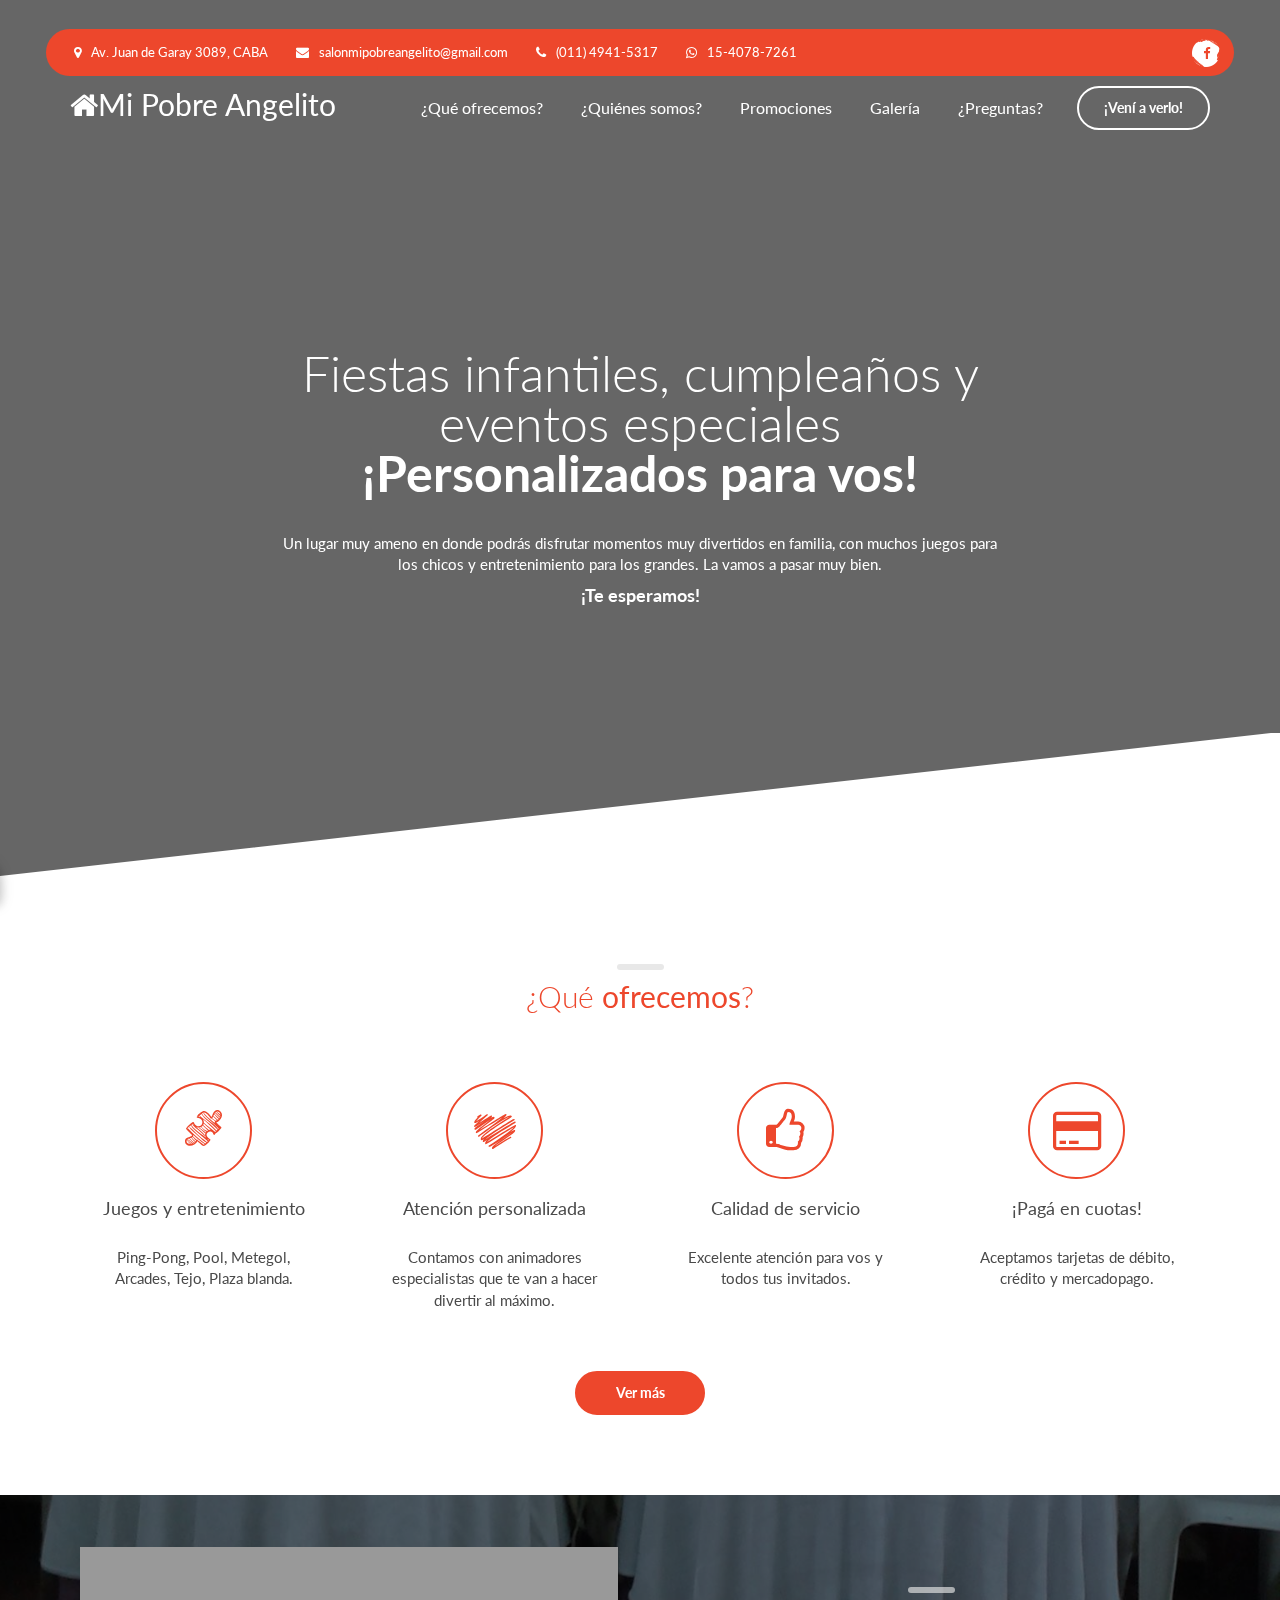
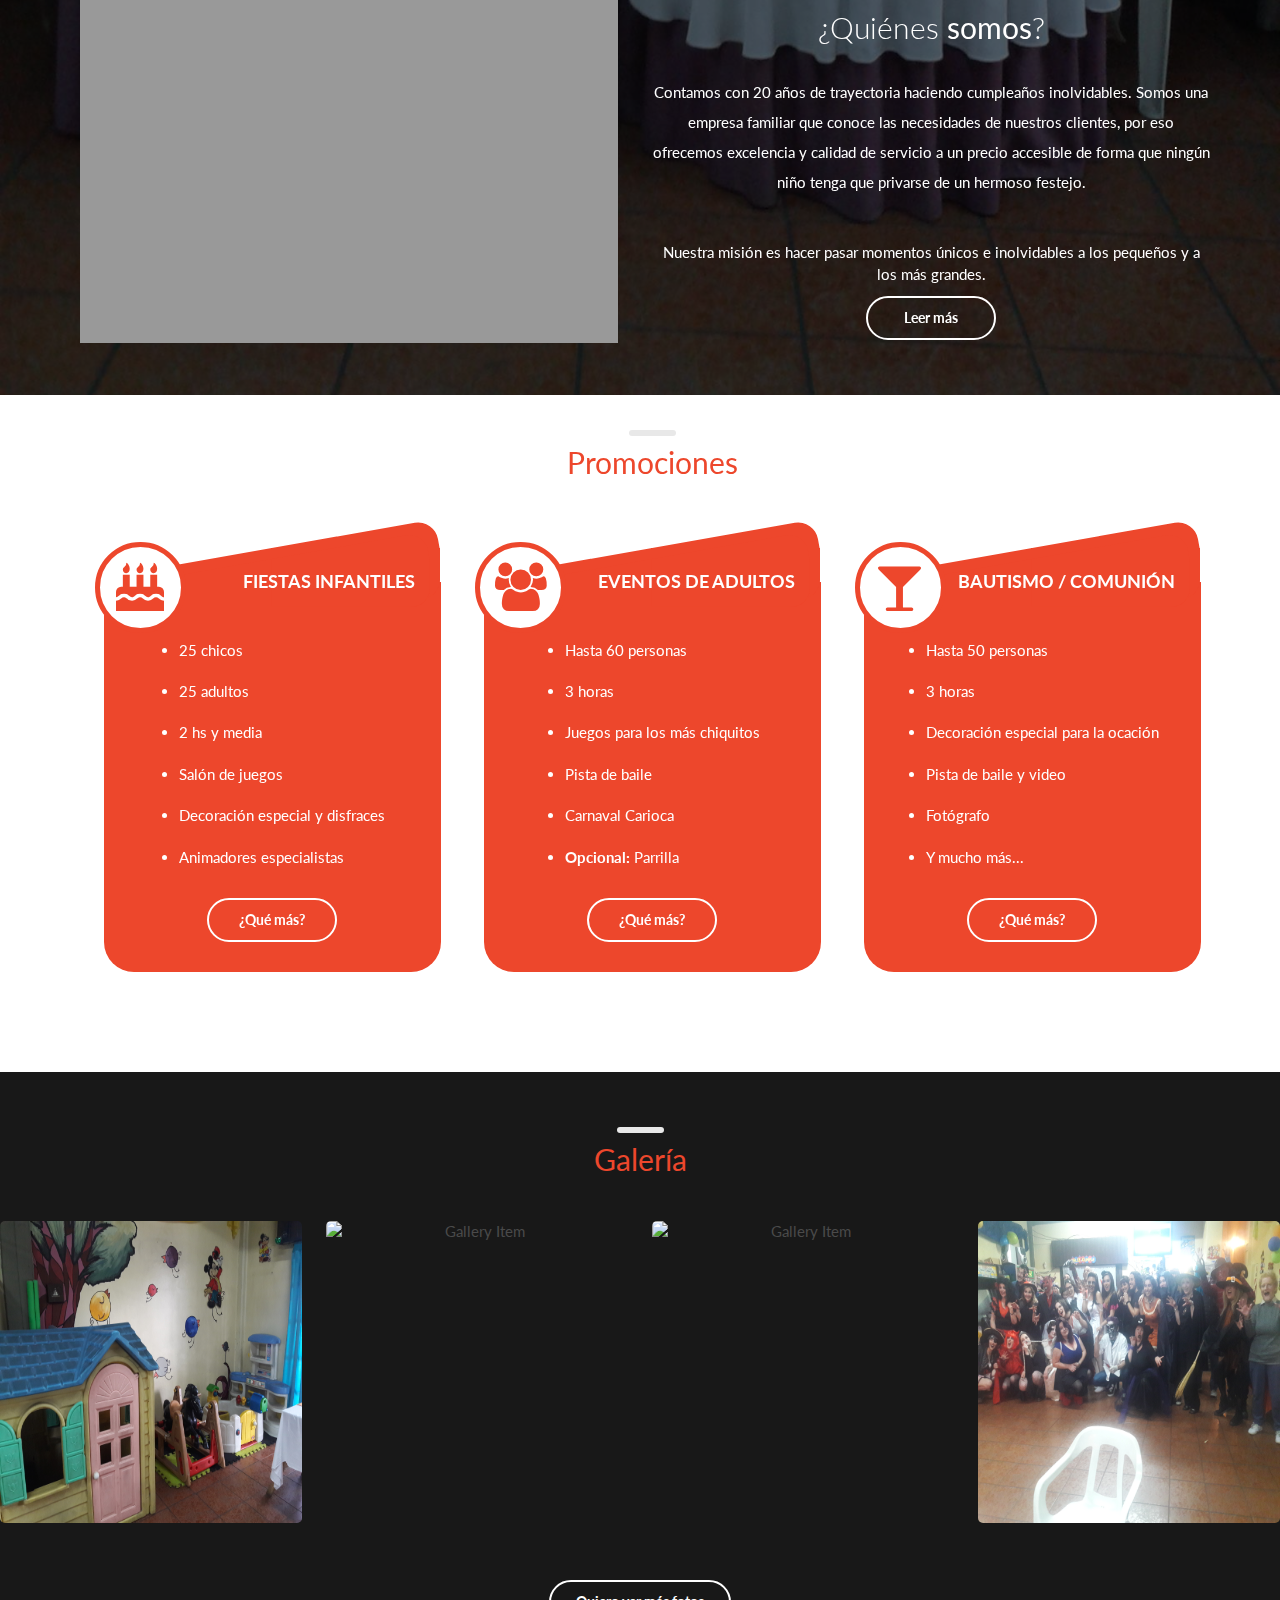
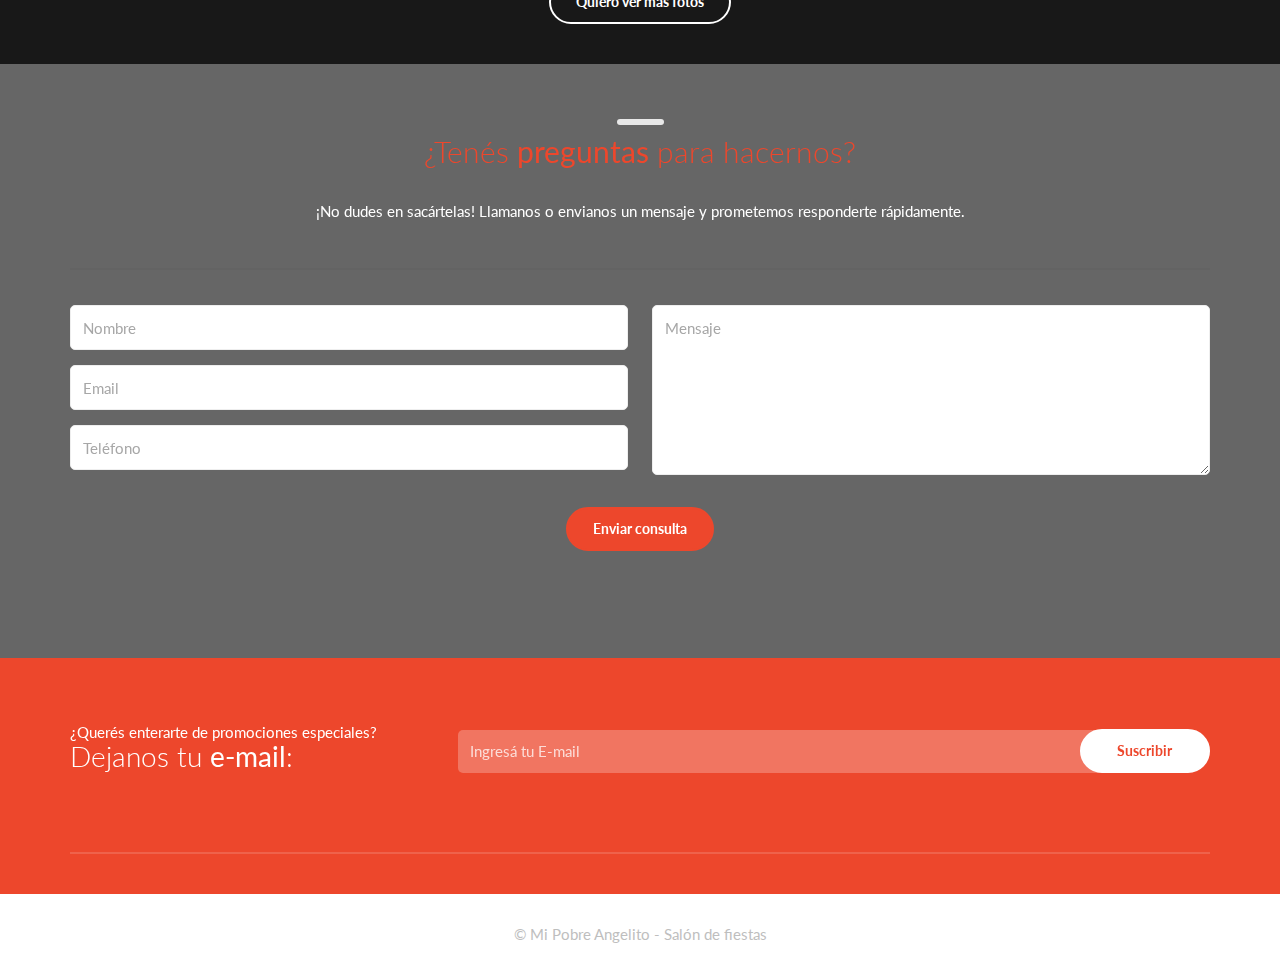
==== commit 3668be2b: "Se crea el index.html" ====
--- a/HTML/index.html
+++ b/HTML/index.html
@@ -7,178 +7,18 @@
 
 <head>
     <meta charset="UTF-8">
-    <meta name="description" content="Site Templates / Entertainment / Events">
-    <meta name="author" content="createIT">
+    <meta name="description" content="Salón de fiestas infantiles, eventos, cumpleaños, bautismos, comuniones, fiestas de 15, adultos, niños, ocaciones especiales, eventos religiosos, Boedo, San Cristóbal, Almagro, Parque Chacabuco, Parque Patricios, Balvanera">
+    <meta name="author" content="Mauro Pampín">
     <meta http-equiv="X-UA-Compatible" content="IE=edge">
     <meta name="viewport" content="width=device-width, initial-scale=1, maximum-scale=1, user-scalable=no, shrink-to-fit=no">
     <meta name="format-detection" content="telephone=no">
     <link rel="shortcut icon" href="assets/images/favicon.ico">
     <link rel="apple-touch-icon" href="assets/images/favicon.png">
-    <title>My Confetti - Kids Party Planner HTML Template</title>
+    <title>Mi Pobre Angelito - Salón de fiestas infantiles, eventos, cumpleaños, bautismos, comuniones</title>
     <link rel="stylesheet" href="assets/css/bootstrap.min.css">
     <link rel="stylesheet" href="assets/css/font-awesome.min.css">
-    <style>
-        .ct-preloader {
-            position: fixed;
-            z-index: 998;
-            width: 100%;
-            width: 100vw;
-            height: 100%;
-            height: 100vh;
-            background-color: #111111;
-            overflow: hidden;
-            display: table;
-            text-align: center;
-          }
-          div.ct-preloader__inner {
-          position: relative;
-          display: table-cell;
-          vertical-align: middle;
-          margin: auto;
-          width: 142px;
-          height: 142px;
-          }
-          div.ct-preloader__spinner {
-            -moz-animation: rotate 10s infinite linear;
-            -webkit-animation: rotate 10s infinite linear;
-            animation: rotate 10s infinite linear;
-            margin: auto;
-            width: 142px;
-            height: 142px;
-          }
-          div.ct-preloader__spinner i {
-            -moz-animation: rotate 3s infinite cubic-bezier(0.09, 0.6, 0.8, 0.03);
-            -webkit-animation: rotate 3s infinite cubic-bezier(0.09, 0.6, 0.8, 0.03);
-            animation: rotate 3s infinite cubic-bezier(0.09, 0.6, 0.8, 0.03);
-            -moz-transform-origin: 50% 100% 0;
-            -webkit-transform-origin: 50% 100% 0;
-            transform-origin: 50% 100% 0;
-            position: absolute;
-            display: inline-block;
-            top: 50%;
-            left: 50%;
-            border: solid 6px transparent;
-            border-bottom: none;
-          }
-          div.ct-preloader__spinner i:nth-child(1) {
-            -moz-animation-timing-function: cubic-bezier(0.09, 0.3, 0.12, 0.03);
-            -webkit-animation-timing-function: cubic-bezier(0.09, 0.3, 0.12, 0.03);
-            animation-timing-function: cubic-bezier(0.09, 0.3, 0.12, 0.03);
-            width: 44px;
-            height: 22px;
-            margin-top: -22px;
-            margin-left: -22px;
-            border-color: #2172b8;
-            border-top-left-radius: 36px;
-            border-top-right-radius: 36px;
-          }
-          div.ct-preloader__spinner i:nth-child(2) {
-            -moz-animation-timing-function: cubic-bezier(0.09, 0.6, 0.24, 0.03);
-            -webkit-animation-timing-function: cubic-bezier(0.09, 0.6, 0.24, 0.03);
-            animation-timing-function: cubic-bezier(0.09, 0.6, 0.24, 0.03);
-            width: 58px;
-            height: 29px;
-            margin-top: -29px;
-            margin-left: -29px;
-            border-color: #18a39b;
-            border-top-left-radius: 42px;
-            border-top-right-radius: 42px;
-          }
-          div.ct-preloader__spinner i:nth-child(3) {
-            -moz-animation-timing-function: cubic-bezier(0.09, 0.9, 0.36, 0.03);
-            -webkit-animation-timing-function: cubic-bezier(0.09, 0.9, 0.36, 0.03);
-            animation-timing-function: cubic-bezier(0.09, 0.9, 0.36, 0.03);
-            width: 72px;
-            height: 36px;
-            margin-top: -36px;
-            margin-left: -36px;
-            border-color: #82c545;
-            border-top-left-radius: 48px;
-            border-top-right-radius: 48px;
-          }
-          div.ct-preloader__spinner i:nth-child(4) {
-            -moz-animation-timing-function: cubic-bezier(0.09, 1.2, 0.48, 0.03);
-            -webkit-animation-timing-function: cubic-bezier(0.09, 1.2, 0.48, 0.03);
-            animation-timing-function: cubic-bezier(0.09, 1.2, 0.48, 0.03);
-            width: 86px;
-            height: 43px;
-            margin-top: -43px;
-            margin-left: -43px;
-            border-color: #f8b739;
-            border-top-left-radius: 54px;
-            border-top-right-radius: 54px;
-          }
-          div.ct-preloader__spinner i:nth-child(5) {
-            -moz-animation-timing-function: cubic-bezier(0.09, 1.5, 0.6, 0.03);
-            -webkit-animation-timing-function: cubic-bezier(0.09, 1.5, 0.6, 0.03);
-            animation-timing-function: cubic-bezier(0.09, 1.5, 0.6, 0.03);
-            width: 100px;
-            height: 50px;
-            margin-top: -50px;
-            margin-left: -50px;
-            border-color: #f06045;
-            border-top-left-radius: 60px;
-            border-top-right-radius: 60px;
-          }
-          div.ct-preloader__spinner i:nth-child(6) {
-            -moz-animation-timing-function: cubic-bezier(0.09, 1.8, 0.72, 0.03);
-            -webkit-animation-timing-function: cubic-bezier(0.09, 1.8, 0.72, 0.03);
-            animation-timing-function: cubic-bezier(0.09, 1.8, 0.72, 0.03);
-            width: 114px;
-            height: 57px;
-            margin-top: -57px;
-            margin-left: -57px;
-            border-color: #ed2861;
-            border-top-left-radius: 66px;
-            border-top-right-radius: 66px;
-          }
-          div.ct-preloader__spinner i:nth-child(7) {
-            -moz-animation-timing-function: cubic-bezier(0.09, 2.1, 0.84, 0.03);
-            -webkit-animation-timing-function: cubic-bezier(0.09, 2.1, 0.84, 0.03);
-            animation-timing-function: cubic-bezier(0.09, 2.1, 0.84, 0.03);
-            width: 128px;
-            height: 64px;
-            margin-top: -64px;
-            margin-left: -64px;
-            border-color: #c12680;
-            border-top-left-radius: 72px;
-            border-top-right-radius: 72px;
-          }
-          div.ct-preloader__spinner i.ct-preloader__8 {
-            -moz-animation-timing-function: cubic-bezier(0.09, 2.4, 0.96, 0.03);
-            -webkit-animation-timing-function: cubic-bezier(0.09, 2.4, 0.96, 0.03);
-            animation-timing-function: cubic-bezier(0.09, 2.4, 0.96, 0.03);
-            width: 142px;
-            height: 71px;
-            margin-top: -71px;
-            margin-left: -71px;
-            border-color: #5d3191;
-            border-top-left-radius: 78px;
-            border-top-right-radius: 78px;
-          }
-          
-          @-moz-keyframes rotate {
-            to {
-              -moz-transform: rotate(360deg);
-              transform: rotate(360deg);
-            }
-          }
-          @-webkit-keyframes rotate {
-            to {
-              -webkit-transform: rotate(360deg);
-              transform: rotate(360deg);
-            }
-          }
-          @keyframes rotate {
-            to {
-              -moz-transform: rotate(360deg);
-              -ms-transform: rotate(360deg);
-              -webkit-transform: rotate(360deg);
-              transform: rotate(360deg);
-            }
-          }
-    </style>
     <link rel="stylesheet" href="assets/css/style.css">
+    <link rel="stylesheet" href="assets/css/motive.css">
     <!--[if lt IE 9]>
     <script src="assets/js/html5shiv.min.js"></script>
     <script src="assets/js/respond.min.js"></script>
@@ -186,1077 +26,633 @@
 </head>
 
 <body class="cssAnimate">
-    <!--[if lt IE 9]>
-    <p class="browserupgrade">You are using an <strong>outdated</strong> browser. Please <a href="http://browsehappy.com/">upgrade your browser</a> to improve your experience.</p>
-    <![endif]-->
-    <div class="ct-preloader">
-        <div class="ct-preloader__inner">
-            <div class="ct-preloader__spinner"><i class="ct-preloader__1"></i><i class="ct-preloader__2"></i><i class="ct-preloader__3"></i><i class="ct-preloader__4"></i><i class="ct-preloader__5"></i><i class="ct-preloader__6"></i><i class="ct-preloader__7"></i><i class="ct-preloader__8"></i>
-            </div>
-        </div>
-    </div>
-    <!-- ******************** -->
-    <!-- *** Page Wrapper *** -->
-    <!-- ******************** -->
-    <div id="ct-js-wrapper" class="ct-page-wrapper">
-        <!-- *** Page Navigation *** -->
-        <nav class="ct-menu">
-            <div class="topbar">
-                <div class="topbar__inner">
-                    <address class="ct-address ct-footer__address topbar__address"><a href="https://goo.gl/maps/obRcgtwGH5K2" class="media ct-address__box" target="_blank">
-                <div class="media-left"><i class="fa fa-map-marker"></i></div>
-                <div class="media-body"><span class="media-heading">9870 St Vincent Place, Glasgow, DC 45 Fr 45.</span></div></a><a href="mailto:contact@myconfetti.com" class="media ct-address__box">
-                <div class="media-left"><i class="fa fa-envelope"></i></div>
-                <div class="media-body"><span class="media-heading">contact@myconfetti.com</span></div></a><a href="tel:0123456789" class="media ct-address__box">
-                <div class="media-left"><i class="fa fa-phone"></i></div>
-                <div class="media-body"><span class="media-heading">(012) 345-6789</span></div></a>
-            </address>
-                </div>
-                <div class="topbar__inner">
-                    <ul class="ct-socials list-inline list-unstyled">
-                        <li class="ct-socials__item ct-socials__item--facebook"><a href="https://www.facebook.com/createITpl"><i class="fa fa-facebook"></i></a>
-                        </li>
-                        <li class="ct-socials__item ct-socials__item--twitter"><a href="https://twitter.com/createitpl"><i class="fa fa-twitter"></i></a>
-                        </li>
-                        <li class="ct-socials__item ct-socials__item--flickr"><a href="#"><i class="fa fa-flickr"></i></a>
-                        </li>
-                    </ul>
-                </div>
-            </div>
-            <div class="midbar">
-                <div class="midbar__inner">
-                    <ul class="midbar-nav list-inline">
-                        <li class="nav-item"><a href="event-picnics.html">Picnics</a>
-                        </li>
-                        <li class="nav-item"><a href="event-church.html">Church Events</a>
-                        </li>
-                        <li class="nav-item"><a href="event-neighborhood.html">Neighborhood Parties</a>
-                        </li>
-                        <li class="nav-item"><a href="event-sports-teams.html">Sports Teams</a>
-                        </li>
-                        <li class="nav-item"><a href="event-adult.html">Fundraisers</a>
-                        </li>
-                        <li class="nav-item"><a href="event-schools.html">Schools</a>
-                        </li>
-                        <li class="nav-item"><a href="event-special.html">Special Events</a>
-                        </li>
-                        <li class="nav-item"><a href="event-birthday.html">Birthday Parties</a>
-                        </li>
-                    </ul>
-                </div>
-                <div class="midbar__inner"><a href="#" class="midbar__search-toggle"><i class="fa fa-search"></i></a>
-                </div>
-                <div class="midbar__search midbar__search--default">
-                    <form class="ct-search form-group">
-                        <input id="midbar-search" placeholder="Search..." required="required" name="field[]" class="form-control" />
-                        <label for="midbar-search" class="sr-only">Search...</label>
-                        <button type="submit"><i class="fa fa-search"></i>
-                        </button>
-                    </form>
-                </div>
-            </div>
-            <div class="navbar navbar-default navbar-fixed">
-                <div class="navbar-header">
-                    <a href="index.html" class="navbar-brand">
-                        <img src="assets/images/content/logo.png" alt="logo">
-                    </a>
-                </div><a href="book-party.html" class="btn btn-motive pull-right">Book Now</a>
-                <ul class="nav navbar-nav navbar-right">
-                    <li class="nav-item"><a href="index.html">Home</a>
-                    </li>
-                    <li role="presentation" class="dropdown nav-item nav-item"><a href="about.html" class="dropdown-toggle">Pages<span class="caret"></span></a>
-                        <ul class="dropdown-menu">
-                            <li><a href="about.html">About Us</a>
-                            </li>
-                            <li><a href="testimonials.html">Testimonials</a>
-                            </li>
-                            <li><a href="book-party.html">Book Party</a>
-                            </li>
-                            <li><a href="faq.html">Faq</a>
-                            </li>
-                            <li><a href="coming-soon.html">Coming Soon</a>
-                            </li>
-                            <li><a href="404.html">404 Page</a>
-                            </li>
-                        </ul>
-                    </li>
-                    <li class="nav-item"><a href="gallery.html">Gallery</a>
-                    </li>
-                    <li role="presentation" class="dropdown nav-item nav-item"><a href="packages.html" class="dropdown-toggle">Packages<span class="caret"></span></a>
-                        <ul class="dropdown-menu">
-                            <li><a href="package-detail-1.html">Coloring Party With Clowns</a>
-                            </li>
-                            <li><a href="package-detail-2.html">Tutus &amp; Twinkle Toes</a>
-                            </li>
-                            <li><a href="package-detail-3.html">Cooking In The Backyard</a>
-                            </li>
-                            <li><a href="package-detail-4.html">Barnyard Bash With Toddlers</a>
-                            </li>
-                            <li><a href="package-detail-5.html">Cooking In The Backyard</a>
-                            </li>
-                            <li><a href="package-detail-6.html">Getting Ready For Indian Party</a>
-                            </li>
-                        </ul>
-                    </li>
-                    <li role="presentation" class="dropdown nav-item nav-item"><a href="blog.html" class="dropdown-toggle">Blog<span class="caret"></span></a>
-                        <ul class="dropdown-menu">
-                            <li><a href="blog.html">Blog Elegant Listing</a>
-                            </li>
-                            <li><a href="blog2.html">Blog List With Post Types</a>
-                            </li>
-                            <li role="presentation" class="submenu"><a href="blog-post-4.html" class="submenu-toggle">Single Blog Posts<i class="fa fa-caret-right"></i></a>
-                                <ul class="dropdown-menu">
-                                    <li><a href="blog-post-7.html">Video Post</a>
-                                    </li>
-                                    <li><a href="blog-post-10.html">Audio Post</a>
-                                    </li>
-                                    <li><a href="blog-post-9.html">Gallery Post</a>
-                                    </li>
-                                    <li><a href="blog-post-3.html">Image Post</a>
-                                    </li>
-                                    <li><a href="blog-post-11.html">Text Post</a>
-                                    </li>
-                                </ul>
-                            </li>
-                        </ul>
-                    </li>
-                    <li class="nav-item"><a href="contact-us.html">Contact Us</a>
+<!--[if lt IE 9]>
+<p class="browserupgrade">Tu explorador es muy viejo. Por favor <a href="http://browsehappy.com/">actualizalo</a> para poder ver correctamente la página.</p>
+<![endif]-->
+
+<!-- ******************** -->
+<!-- *** Page Wrapper *** -->
+<!-- ******************** -->
+<div id="ct-js-wrapper" class="ct-page-wrapper">
+    <!-- *** Page Navigation *** -->
+    <nav class="ct-menu">
+        <div class="topbar">
+            <div class="topbar__inner">
+                <address class="ct-address ct-footer__address topbar__address"><a href="https://goo.gl/maps/tr44EUQdmUJ2" class="media ct-address__box" target="_blank">
+                    <div class="media-left"><i class="fa fa-map-marker"></i></div>
+                    <div class="media-body"><span class="media-heading">Av. Juan de Garay 3089, CABA</span></div></a><a href="mailto:salonmipobreangelito@gmail.com" class="media ct-address__box">
+                    <div class="media-left"><i class="fa fa-envelope"></i></div>
+                    <div class="media-body"><span class="media-heading">salonmipobreangelito@gmail.com</span></div></a><a href="tel:49415317" class="media ct-address__box">
+                    <div class="media-left"><i class="fa fa-phone"></i></div>
+                    <div class="media-body"><span class="media-heading">(011) 4941-5317</span></div></a><a href="intent://send/5491140787261#Intent;scheme=smsto;package=com.whatsapp;action=android.intent.action.SENDTO;end" class="media ct-address__box">
+                    <div class="media-left"><i class="fa fa-whatsapp"></i></div>
+                    <div class="media-body"><span class="media-heading">15-4078-7261</span></div></a>
+                </address>
+            </div>
+            <div class="topbar__inner">
+                <ul class="ct-socials list-inline list-unstyled">
+                    <li class="ct-socials__item ct-socials__item--facebook"><a href="https://www.facebook.com/Salonmipobreangelito"><i class="fa fa-facebook"></i></a>
                     </li>
                 </ul>
             </div>
-        </nav>
-        <!-- *** Page Header ***-->
-        <header data-parallax="30" class="ct-page-header ct-page-header--big">
-            <svg viewBox="0 0 100 100" preserveAspectRatio="none" class="ct-page-header__svg">
-                <path d="M0,100 L 100,100 100,0 Z"></path>
-            </svg>
-            <div class="ct-page-header__inner">
+        </div>
+        <div class="navbar navbar-default navbar-fixed">
+            <div class="navbar-header">
+                <a href="index.html" class="navbar-brand">
+                    <h2><b><i class="fa fa-home"></i>Mi Pobre Angelito</b></h2>
+                </a>
+            </div>
+            <a href="contacto.html" class="btn btn-default-o pull-right">¡Vení a verlo!</a>
+            <ul class="nav navbar-nav navbar-right">
+                <li class="nav-item"><a href="#que">¿Qué ofrecemos?</a>
+                </li>
+                <li class="nav-item"><a href="#quienes">¿Quiénes somos?</a>
+                </li>
+                <li class="nav-item"><a href="#promociones">Promociones</a>
+                </li>
+                <li class="nav-item"><a href="#galeria">Galería</a>
+                </li>
+                <li class="nav-item"><a href="#preguntas">¿Preguntas?</a>
+                </li>
+            </ul>
+        </div>
+    </nav>
+    <!-- *** Page Header ***-->
+    <header data-parallax="30" class="ct-page-header ct-page-header--big">
+        <svg viewBox="0 0 100 100" preserveAspectRatio="none" class="ct-page-header__svg">
+            <path d="M0,100 L 100,100 100,0 Z"></path>
+        </svg>
+        <div class="ct-page-header__inner">
+            <div class="container">
+                <div class="row">
+                    <div class="col-md-8 col-md-offset-2">
+                        <h1>Fiestas infantiles, cumpleaños y eventos especiales <b>¡Personalizados para vos!</b></h1>
+                        <p>Un lugar muy ameno en donde podrás disfrutar momentos muy divertidos en familia, con muchos juegos para los chicos y entretenimiento para los grandes. La vamos a pasar muy bien.</p>
+                        <h4><b>¡Te esperamos!</b></h4>
+                    </div>
+                </div>
+            </div>
+        </div>
+    </header>
+    <!-- *** Main *** -->
+    <main>
+        <!-- *** Parties Include *** -->
+        <section id="que" class="container text-center">
+            <h2 class="ct-section-header">¿Qué   <b>ofrecemos</b>?</h2>
+            <div class="row">
+                <div class="col-md-3 col-xs-6">
+                    <a href="#" class="ct-icon-box">
+                        <div class="ct-icon-box__inner">
+                            <div class="ct-icon-box__icon">
+                                <div class="inner">
+                                    <svg width="37px" height="36px" viewbox="0 0 37 36" class="ct-icon ct-icon--puzzle">
+                                        <path d="M 31.25 12.31C 33.12 12.15 34.91 10.04 35.81 8.7 37.28 6.52 37.55 3.73 35.7 1.71 34.07-0.06 31.69-0.69 29.79 0.96 28.06 2.48 27.49 5.01 26.54 7.05 24.79 4.81 21.16-0.2 17.71 1.37 17.19 1.61 15.02 3.04 13.59 4.33 13.49 4.2 13.37 4.08 13.27 3.95 13.15 3.79 12.87 3.94 13 4.11 13.11 4.26 13.23 4.4 13.35 4.56 12.56 5.31 12.08 5.99 12.4 6.32 12.43 6.35 12.45 6.38 12.48 6.41 12.5 6.43 12.53 6.44 12.55 6.45 12.42 6.48 12.29 6.51 12.17 6.55 11.61 6.74 11.51 7.64 12.17 7.77 13.84 8.12 15.07 8.18 16.31 9.5 17.41 10.69 17.71 12.52 17.04 13.97 16.13 15.96 13.82 16.52 11.87 15.88 10.91 15.57 10.1 14.85 9.56 14.02 9.16 13.41 9.32 12.73 8.8 12.23 8.74 12.16 8.64 12.15 8.55 12.19 8.35 12 8.04 11.92 7.78 12.09 6.55 12.85 5.45 13.89 4.32 14.79 3.2 15.68 2.12 16.69 1.36 17.9 1.29 18.01 1.28 18.11 1.3 18.21 1.03 18.35 0.89 18.75 1.14 19.01 2.36 20.26 3.55 21.54 4.77 22.79 5.54 23.58 6.27 24.44 7.14 25.1 6.81 26.35 5.81 26.56 4.42 26.89 3.27 27.16 2.24 27.53 1.31 28.27-0.5 29.71-0.32 32.67 1.17 34.21 4.47 37.63 10.63 34.93 12.45 31.2 13.25 32.02 14.17 32.73 15.05 33.45 16.03 34.26 17.06 35.52 18.26 35.97 18.46 36.05 18.69 35.97 18.85 35.82 19.8 35.85 21.06 34.65 21.63 34.19 23.02 33.06 24.38 31.73 25.3 30.19 25.38 30.06 25.4 29.91 25.39 29.76 25.44 29.6 25.41 29.4 25.23 29.3 24.84 29.05 24.51 28.66 24.11 28.39 23.69 28.11 23.31 27.81 22.93 27.47 22.34 26.94 21.9 26.3 21.69 25.53 21.36 24.37 21.95 23.21 22.78 22.42 23.6 21.64 24.82 21.21 25.94 21.45 26.6 21.6 27.11 22.01 27.54 22.51 28.13 23.18 28.15 24.3 28.82 24.85 29.2 25.16 29.7 25.04 29.87 24.57 29.93 24.42 29.94 24.25 29.94 24.07 32.28 22.5 34.43 20.3 36.17 18.17 36.43 17.86 36.53 17.36 36.17 17.06 34.41 15.58 32.62 14.16 31.25 12.31ZM 33.25 1.74C 34.71 2.44 35.36 3.55 35.43 4.79 34.91 4.28 34.3 3.82 33.77 3.36 33.09 2.77 32.42 2.17 31.75 1.57 32.2 1.44 32.7 1.47 33.25 1.74ZM 31.12 1.86C 31.82 2.55 32.52 3.22 33.23 3.9 33.91 4.55 34.56 5.35 35.34 5.9 35.28 6.18 35.2 6.46 35.1 6.74 34.27 6.21 33.52 5.3 32.89 4.71 32.1 3.96 31.27 3.16 30.35 2.54 30.59 2.26 30.85 2.03 31.12 1.86ZM 29.99 3C 31.09 3.85 32.02 4.94 32.98 5.93 33.41 6.38 34.03 7.17 34.72 7.57 34.72 7.57 34.72 7.57 34.72 7.57 34.56 7.86 34.39 8.12 34.21 8.36 33.51 7.47 32.55 6.75 31.73 5.98 30.95 5.26 30.22 4.49 29.54 3.68 29.69 3.44 29.83 3.22 29.99 3ZM 29.21 4.27C 29.74 4.96 30.31 5.62 30.91 6.25 31.78 7.17 32.67 8.22 33.7 8.96 33.41 9.26 33.11 9.53 32.77 9.76 32.16 9.28 31.53 8.81 30.96 8.28 30.12 7.51 29.27 6.74 28.35 6.07 28.61 5.49 28.9 4.86 29.21 4.27ZM 27.39 7.98C 27.61 7.63 27.85 7.16 28.1 6.62 29.01 7.37 29.83 8.22 30.67 9.05 31.05 9.43 31.46 9.89 31.91 10.29 31.54 10.49 31.13 10.67 30.71 10.84 29.92 10.2 29.05 9.63 28.25 9.01 27.87 8.72 27.48 8.45 27.08 8.21 27.19 8.18 27.3 8.11 27.39 7.98ZM 13.46 6.38C 13.76 6.19 14.05 5.98 14.33 5.76 14.69 6.17 15.05 6.56 15.43 6.94 14.8 6.62 14.12 6.42 13.46 6.38ZM 7.98 13.8C 8.24 14.6 9 15.47 9.72 16.11 9.13 15.61 8.56 15.1 8.02 14.57 7.79 14.35 7.47 14.68 7.67 14.91 9.37 16.79 11.3 18.42 13.23 20.07 15.36 21.9 17.34 23.91 19.47 25.72 19.86 26.05 20.32 25.57 20.02 25.18 17.29 21.76 13.36 19.18 9.94 16.3 10.31 16.61 10.66 16.85 10.9 16.98 12.59 17.89 14.5 17.79 16.07 16.94 16.9 18.03 17.81 19.04 18.86 19.93 19.57 20.54 20.45 21.28 21.39 21.63 21.13 21.91 20.9 22.21 20.72 22.53 19.64 21.41 18.12 20.49 16.91 19.55 16.06 18.87 15.08 17.91 13.97 17.73 13.81 17.71 13.68 17.92 13.85 18.01 15 18.58 16.04 19.64 17.01 20.47 18.06 21.35 19.14 22.6 20.38 23.25 20.11 24 20.01 24.82 20.13 25.64 20.26 26.51 20.76 27.3 21.33 27.97 19.5 26.29 17.15 24.88 15.39 23.59 11.88 21 8.88 18.57 6.35 15.1 6.92 14.7 7.49 14.28 7.98 13.8ZM 2.08 18.48C 2.08 18.47 2.09 18.47 2.09 18.46 2.17 18.39 2.24 18.33 2.32 18.26 2.67 18.68 3.02 19.1 3.38 19.53 2.96 19.16 2.53 18.8 2.08 18.48ZM 1.6 30.77C 1.63 30.59 1.68 30.42 1.75 30.26 2.35 31.03 3.01 31.74 3.71 32.43 4.24 32.96 4.76 33.57 5.31 34.12 3.28 34.14 1.2 33.13 1.6 30.77ZM 6.22 34.04C 5.75 33.45 5.09 32.95 4.55 32.47 3.64 31.65 2.76 30.8 2.01 29.83 2.1 29.72 2.2 29.61 2.32 29.51 3.58 30.37 4.61 31.48 5.67 32.57 6.03 32.94 6.48 33.46 6.98 33.89 6.73 33.95 6.48 34.01 6.22 34.04ZM 8.09 33.51C 7.26 32.87 6.42 32.27 5.64 31.54 4.75 30.7 3.8 29.79 2.68 29.23 3.13 28.93 3.68 28.7 4.25 28.5 5.05 29.51 5.89 30.48 6.81 31.38 7.35 31.9 8.2 32.79 9.04 33 8.74 33.2 8.42 33.37 8.09 33.51ZM 9.63 32.57C 9.63 32.57 9.63 32.57 9.63 32.57 9.33 32.28 8.92 32.13 8.57 31.92 8.02 31.58 7.53 31.14 7.05 30.72 6.22 29.98 5.47 29.16 4.73 28.34 5.29 28.16 5.85 27.98 6.36 27.78 6.92 28.87 7.75 29.85 8.62 30.71 9.01 31.11 9.71 31.87 10.37 31.81 10.15 32.09 9.91 32.35 9.63 32.57ZM 10.75 31.31C 10.67 31.21 10.54 31.13 10.4 31.16 10.37 31.16 9.93 30.81 9.85 30.76 9.44 30.48 9.07 30.14 8.72 29.8 8.02 29.14 7.35 28.4 6.85 27.57 7.19 27.4 7.5 27.21 7.73 26.97 8.39 27.67 8.99 28.42 9.63 29.13 10.03 29.59 10.53 30.26 11.14 30.56 11.02 30.82 10.89 31.07 10.75 31.31ZM 19.48 34.14C 19.23 34.33 18.94 34.48 18.69 34.67 18.06 33.84 16.99 33.24 16.18 32.67 15.04 31.86 13.94 31.02 12.82 30.2 12.89 29.48 11.86 29.18 11.47 29.75 10.26 28.76 9.22 27.58 8.05 26.54 8.23 26.21 8.3 25.82 8.22 25.33 8.31 25.24 8.37 25.13 8.4 25.01 11.8 28.43 15.53 31.56 19.62 34.03 19.57 34.07 19.52 34.11 19.48 34.14ZM 22.76 29.18C 23.14 29.44 23.5 29.58 23.86 29.7 23.74 29.88 23.62 30.09 23.49 30.28 23.45 30.33 23.41 30.37 23.37 30.42 23.01 29.79 22.55 29.2 22.02 28.63 22.25 28.83 22.5 29.01 22.76 29.18ZM 22.77 31.13C 22.48 31.45 22.18 31.75 21.88 32.04 21.87 32.03 21.86 32.01 21.85 32 20.35 30.33 18.1 29.11 16.35 27.67 14.81 26.41 13.3 25.11 11.83 23.75 9.5 21.6 7.23 18.6 4.48 16.98 4.36 16.91 4.22 17.04 4.29 17.16 5.92 19.85 9.02 22.13 11.26 24.32 12.69 25.71 14.19 27.01 15.7 28.32 17.27 29.67 19.28 31.92 21.36 32.54 20.97 32.91 20.57 33.26 20.16 33.6 13.96 28.69 8.14 23.62 2.66 17.93 3.56 17.12 4.53 16.4 5.52 15.68 5.69 15.57 5.85 15.45 6.02 15.33 6.67 18.13 10.16 20.55 12.16 22.18 15.74 25.13 19.24 28.17 22.77 31.13ZM 22.02 21.07C 21.19 20.43 20.11 20.02 19.27 19.41 18.21 18.64 17.28 17.71 16.44 16.72 16.94 16.4 17.38 16.01 17.77 15.55 18.74 16.57 19.75 17.55 20.78 18.51 21.39 19.09 22.23 20 23.1 20.4 22.71 20.59 22.35 20.81 22.02 21.07ZM 24.01 20.04C 24 20.02 23.98 20 23.96 19.98 23.14 19.13 21.94 18.53 21.03 17.75 20.02 16.9 19.1 15.97 18.13 15.08 18.47 14.56 18.68 13.99 18.79 13.4 20.47 15.08 22.25 16.65 24.03 18.22 24.64 18.76 25.25 19.32 25.87 19.88 25.24 19.8 24.62 19.86 24.01 20.04ZM 30.21 22.06C 28.55 20.41 26.48 19.05 24.65 17.6 22.66 16.03 20.76 14.37 18.88 12.68 18.93 11.59 18.65 10.48 18.14 9.49 18.11 9.44 18.07 9.4 18.05 9.35 19.83 10.88 21.67 12.34 23.37 14.02 25.08 15.7 26.93 17.26 28.59 19 29.23 19.68 29.86 20.6 30.69 21.06 30.82 21.14 30.95 21.14 31.06 21.1 30.77 21.41 30.48 21.73 30.21 22.06ZM 31.36 20.79C 31.41 20.64 31.39 20.47 31.26 20.33 29.09 18.28 27.07 16.1 24.85 14.09 21.58 11.12 17.68 8.74 14.64 5.53 15.29 5.01 15.92 4.46 16.57 3.94 17.89 6.94 20.78 9.17 23.27 11.2 26.49 13.84 29.36 16.68 32.41 19.47 32.48 19.53 32.54 19.55 32.61 19.57 32.19 19.97 31.77 20.38 31.36 20.79ZM 33.09 19.1C 33.09 19.06 33.08 19.02 33.05 18.98 31.41 15.97 28.11 13.79 25.43 11.73 23.93 10.58 22.43 9.43 20.98 8.21 20.28 7.62 19.63 6.98 18.98 6.34 18.79 6.15 16.37 3.62 17.88 4.32 17.91 4.34 17.95 4.28 17.91 4.26 17.08 3.86 17.32 3.96 16.79 3.77 17.22 3.44 17.65 3.12 18.12 2.85 20.4 1.55 23.56 5.63 25.1 7.63 25.07 7.73 25.11 7.85 25.24 7.89 25.27 7.9 25.3 7.91 25.32 7.92 25.41 8.03 25.48 8.13 25.55 8.22 25.79 8.52 26.1 8.53 26.35 8.39 27.06 8.8 27.7 9.31 28.33 9.85 28.88 10.32 29.43 10.87 30.05 11.27 29.96 11.41 29.92 11.58 29.94 11.74 29.57 11.92 29.33 12.34 29.63 12.79 29.78 13.01 29.94 13.22 30.1 13.44 29.05 12.54 27.97 11.68 26.93 10.82 23.91 8.32 21.16 5.77 18.57 2.84 18.41 2.66 18.14 2.89 18.24 3.09 19.69 5.92 22.45 8.09 24.81 10.16 27.89 12.86 30.84 15.59 33.72 18.49 33.52 18.69 33.31 18.9 33.09 19.1Z"></path>
+                                    </svg>
+                                </div>
+                            </div>
+                            <h3 class="ct-icon-box__header">Juegos y entretenimiento</h3>
+                            <p class="ct-icon-box__content">Ping-Pong, Pool, Metegol, Arcades, Tejo, Plaza blanda.
+                            </p>
+                        </div>
+                    </a>
+                </div>
+                <div class="col-md-3 col-xs-6">
+                    <a href="#" class="ct-icon-box">
+                        <div class="ct-icon-box__inner">
+                            <div class="ct-icon-box__icon">
+                                <div class="inner">
+                                    <svg width="42px" height="35px" viewbox="0 0 42 35" class="ct-icon ct-icon--heart">
+                                        <path d="M 18.73 35C 18.67 35 18.62 34.99 18.57 34.98 18.39 34.95 18.24 34.83 18.14 34.68 16.99 32.89 20.87 30.09 29.98 24.14 32.42 22.54 35.4 20.6 37.44 19.07 35.37 20.37 32.59 22.19 30 23.88 18.5 31.41 16 32.9 15.14 32.72 14.96 32.68 14.75 32.54 14.65 32.39 14.45 32.08 14.54 31.66 14.86 31.46 25.77 24.49 36.98 16.48 39.92 13.14 35.29 15.88 21.74 24.24 12.32 30.09 12.16 30.19 11.98 30.22 11.79 30.18 11.61 30.14 11.46 30.03 11.36 29.88 11.2 29.63 11.05 29.22 11.19 28.64 11.36 27.94 11.99 27.06 12.99 26.06 11.93 26.73 10.89 27.37 9.9 27.99 9.74 28.09 9.56 28.12 9.38 28.08 9.19 28.04 9.04 27.94 8.94 27.78 8.82 27.59 8.69 27.26 8.81 26.81 8.93 26.32 9.41 25.66 10.17 24.89 8.02 26.17 7.7 26.22 7.41 26.17 7.22 26.13 7.05 26.01 6.95 25.85 5.09 22.94 14.37 16.23 31.02 5.61 32.72 4.53 34.36 3.48 35.4 2.79 32.38 3.65 24.15 8.88 15.2 15.24 13.15 16.75 10.87 18.43 8.32 20.29 7.49 20.89 6.72 21.45 6.15 21.87 5.81 22.12 5.48 22.38 5.14 22.63 4.99 22.75 4.79 22.79 4.6 22.76 4.41 22.73 4.24 22.62 4.13 22.45 3.95 22.17 3.86 22.04 4.32 21.6 4.32 21.6 4.3 21.56 4.3 21.56 5.35 20.76 9.49 17.63 14.5 14.07 19.33 10.49 24.99 6.22 28.31 3.42 25.14 5.35 20.46 8.27 16.39 10.81 2.84 19.26 2.83 19.26 2.38 19.15 2.2 19.11 2.04 19 1.94 18.85 1.24 17.76 2.6 16.29 13.53 8.01 14.74 7.09 16.02 6.12 17.07 5.3 14.35 6.9 10.18 9.9 7.56 11.77 2.44 15.45 1.71 15.89 1.13 15.79 0.94 15.75 0.74 15.62 0.64 15.46-0.04 14.41 1.34 13.34 8.03 8.84 8.63 8.44 9.28 8 9.94 7.55 1.64 12.82 1.05 13 0.58 12.9 0.4 12.86 0.22 12.74 0.12 12.58-0.19 12.1-0.28 11.96 5.24 7 3.12 8.3 1.47 9.14 0.89 9.04 0.7 9 0.45 8.84 0.35 8.68 0.13 8.34-0.33 7.62 3.37 3.69 3.37 3.69 3.59 2.58 3.59 2.58 3.59 2.58 3.45 3.25 3.45 3.25 3.45 3.25 3.07 2.68 3.07 2.68 3.11 2.66 3.2 2.59 3.33 2.48 5.71 0.63 6.37 0.35 6.9 0.44 7.1 0.47 7.35 0.64 7.46 0.8 7.63 1.07 7.59 1.42 7.36 1.64 5.32 3.58 3.12 5.91 2.13 7.25 4.24 6.13 8.76 3.14 12.82 0.27 13.12 0.06 13.53 0.12 13.76 0.4 13.99 0.67 13.96 1.08 13.69 1.32 11.17 3.55 7.77 6.59 5.16 8.95 7.65 7.41 10.61 5.51 12.65 4.21 17.07 1.38 17.06 1.39 17.4 1.46 17.58 1.5 17.74 1.61 17.84 1.77 18.16 2.26 18.04 2.82 17.32 3.63 18.48 3.03 19.28 2.79 19.8 2.88 20.1 2.94 20.35 3.1 20.5 3.34 20.95 4.04 20.98 4.08 14.38 9.08 11.85 10.99 8.26 13.72 5.83 15.77 8.47 14.15 12.19 11.82 15.65 9.67 31.35-0.13 31.43-0.1 31.89-0.01 32.07 0.03 32.23 0.14 32.33 0.29 32.64 0.78 32.93 1.23 29.37 4.29 32.71 2.38 35.43 1.19 36.66 1.4 37.21 1.5 37.49 1.78 37.64 2.01 38.09 2.72 38.09 2.72 31.79 6.74 25.99 10.44 9.14 21.17 8.1 24.52 10.2 23.37 16.42 19.4 21.99 15.84 37.55 5.91 39.42 4.87 40.11 5.02 40.29 5.05 40.47 5.18 40.57 5.33 40.67 5.49 40.7 5.68 40.66 5.85 40.61 6.03 40.5 6.18 40.34 6.27 28.13 13.43 15.54 21.62 11.49 25.4 40.31 7.4 40.73 7.51 41.08 7.6 41.26 7.64 41.42 7.75 41.52 7.9 41.62 8.06 41.65 8.25 41.61 8.43 41.51 8.83 41.51 8.84 36.7 11.72 30.25 15.57 15.84 24.19 13.01 28.07 40.78 10.83 41.07 10.9 41.44 10.96 41.62 11 41.77 11.11 41.87 11.26 42.61 12.41 40.13 15.05 36.22 18.24 39.58 16.11 40.16 15.89 40.56 15.97 40.74 16.01 40.93 16.14 41.03 16.29 41.97 17.76 39.12 19.8 30.76 25.27 27.72 27.25 23.22 30.19 20.88 32.19 36.16 22.66 36.37 22.7 36.74 22.77 36.92 22.81 37.08 22.92 37.18 23.07 37.38 23.39 37.28 23.8 36.96 24 36.89 24.04 36.83 24.07 36.76 24.09 35.7 24.59 25.69 30.79 19.11 34.9 18.99 34.96 18.86 35 18.73 35Z"></path>
+                                    </svg>
+                                </div>
+                            </div>
+                            <h3 class="ct-icon-box__header">Atención personalizada</h3>
+                            <p class="ct-icon-box__content">Contamos con animadores especialistas que te van a hacer divertir al máximo.
+                            </p>
+                        </div>
+                    </a>
+                </div>
+                <div class="clearfix visible-xs visible-sm"></div>
+                <div class="col-md-3 col-xs-6">
+                    <a href="#" class="ct-icon-box">
+                        <div class="ct-icon-box__inner">
+                            <div class="ct-icon-box__icon">
+                                <div class="inner">
+                                    <i class="fa fa-thumbs-o-up fa-3x" aria-hidden="true"></i>
+                                </div>
+                            </div>
+                            <h3 class="ct-icon-box__header">Calidad de servicio</h3>
+                            <p class="ct-icon-box__content">Excelente atención para vos y todos tus invitados.
+                            </p>
+                        </div>
+                    </a>
+                </div>
+                <div class="col-md-3 col-xs-6">
+                    <a href="#" class="ct-icon-box">
+                        <div class="ct-icon-box__inner">
+                            <div class="ct-icon-box__icon">
+                                <div class="inner">
+                                    <i class="fa fa-credit-card fa-3x" aria-hidden="true"></i>
+                                </div>
+                            </div>
+                            <h3 class="ct-icon-box__header">¡Pagá en cuotas!</h3>
+                            <p class="ct-icon-box__content">Aceptamos tarjetas de débito, crédito y mercadopago.
+                            </p>
+                        </div>
+                    </a>
+                </div>
+            </div>
+            <div id="row-hidden" class="row hidden">
+                <div class="col-md-3 col-xs-6">
+                    <a href="#" class="ct-icon-box">
+                        <div class="ct-icon-box__inner">
+                            <div class="ct-icon-box__icon">
+                                <div class="inner">
+                                    <i class="fa fa-music fa-3x" aria-hidden="true"></i>
+                                </div>
+                            </div>
+                            <h3 class="ct-icon-box__header">Buena música</h3>
+                            <p class="ct-icon-box__content">Los temas del momento, acorde a tus gustos y tu fiesta.
+                            </p>
+                        </div>
+                    </a>
+                </div>
+                <div class="col-md-3 col-xs-6">
+                    <a href="#" class="ct-icon-box">
+                        <div class="ct-icon-box__inner">
+                            <div class="ct-icon-box__icon">
+                                <div class="inner">
+                                    <svg width="42px" height="28px" viewbox="0 0 42 28" class="ct-icon ct-icon--star">
+                                        <path d="M 24.57 3.25C 20.51 1.68 16.15 0.26 11.78 0.02 10.78-0.04 9.31-0.02 8.54 0.74 8.47 0.8 8.41 0.96 8.36 1.11 6.61 1.72 6.59 5.3 6.48 6.98 4.46 6.78 1.44 7.09 0.3 8.81-1.16 11.08 3.03 12.7 4.59 13.28 3.79 15.18 2.95 17.05 3.13 19.17 3.15 19.46 3.3 19.74 3.61 19.81 3.66 19.83 3.72 19.83 3.76 19.83 3.83 19.89 3.89 19.93 4.01 19.93 7.09 20.33 10.69 20.13 14.42 19.89 14.53 19.93 14.64 19.98 14.75 20.02 14.98 20.11 15.26 20 15.44 19.82 25.14 19.21 35.5 18.71 40.13 27.68 40.33 28.09 40.84 28.07 41.17 27.85 41.53 27.98 41.99 27.81 41.99 27.3 42.34 16.63 34.42 7.06 24.57 3.25ZM 10.76 1.31C 12.48 1.18 14.25 1.64 15.89 2.03 19.05 2.75 22.13 3.78 25.13 4.97 29.3 6.64 32.83 9.4 35.47 12.85 33.87 11.37 32.1 10.06 30.25 8.9 27.83 7.4 25.17 6.18 22.38 5.61 19.29 4.97 15.99 5.55 12.85 5.59 12.35 4.02 11.61 2.21 10.23 1.42 10.43 1.35 10.6 1.33 10.76 1.31ZM 14.34 12C 13.74 12.17 13.88 12.92 14.34 13.05 14.34 13.11 14.34 13.17 14.36 13.27 14.32 13.35 14.34 13.47 14.38 13.55 14.45 13.97 14.56 14.4 14.65 14.81 14.9 16.08 15.03 17.3 14.61 18.48 14.59 18.48 14.56 18.48 14.52 18.48 12.79 17.67 11.44 16.34 10.02 15.12 10.02 15.12 10.02 15.1 10.02 15.1 10.04 14.71 9.55 14.42 9.2 14.64 8.46 15.12 8.04 16.21 7.46 16.89 6.71 17.81 5.69 18.72 4.45 18.64 4.53 16.72 5.4 14.95 5.85 13.1 5.93 12.7 5.67 12.46 5.38 12.44 5.32 12.31 5.21 12.2 5.05 12.13 4.47 11.91 0.5 10.43 1.68 9.38 2.94 8.25 5.43 8.4 7 8.14 7.42 8.08 7.51 7.53 7.31 7.25 7.64 5.96 7.86 4.65 8.25 3.36 8.42 2.75 8.56 2.14 9.31 2.34 9.94 2.49 10.36 3.23 10.65 3.73 11.32 4.85 11.63 6.14 12.05 7.34 12.09 7.46 12.16 7.58 12.2 7.66 12.24 7.77 12.31 7.86 12.45 7.91 13.35 8.3 14.58 8.11 15.57 8.28 16.75 8.48 17.97 8.85 18.99 9.47 17.82 10.8 16.04 11.52 14.34 12ZM 22.37 16.51C 22.35 16.38 22.28 16.25 22.2 16.14 22.7 16.31 23.22 16.47 23.73 16.66 23.28 16.6 22.84 16.56 22.37 16.51ZM 15.67 12.98C 15.65 12.94 15.65 12.92 15.62 12.88 17.53 12.38 19.29 11.37 20.46 9.77 24.34 11.15 28.08 12.88 31.54 15.08 35.07 17.32 37.24 19.9 39.1 23.15 34.16 16.65 23.39 12.68 15.67 12.98ZM 38.7 19.37C 38.53 18.96 38.33 18.57 38.12 18.19 38.59 18.89 39.06 19.61 39.5 20.35 39.5 20.35 39.5 20.38 39.52 20.38 39.26 20.05 38.99 19.7 38.7 19.37Z"></path>
+                                    </svg>
+                                </div>
+                            </div>
+                            <h3 class="ct-icon-box__header">Pista de baile</h3>
+                            <p class="ct-icon-box__content">Una pista de baile con luces, lásers y la mejor música.
+                            </p>
+                        </div>
+                    </a>
+                </div>
+                <div class="clearfix visible-xs visible-sm"></div>
+                <div class="col-md-3 col-xs-6">
+                    <a href="#" class="ct-icon-box">
+                        <div class="ct-icon-box__inner">
+                            <div class="ct-icon-box__icon">
+                                <div class="inner">
+                                    <i class="fa fa-microphone fa-3x" aria-hidden="true"></i>
+                                </div>
+                            </div>
+                            <h3 class="ct-icon-box__header">Karaoke</h3>
+                            <p class="ct-icon-box__content">¡Animate a cantar tus temas favoritos con tus amigos!
+                            </p>
+                        </div>
+                    </a>
+                </div>
+                <div class="col-md-3 col-xs-6">
+                    <a href="#" class="ct-icon-box">
+                        <div class="ct-icon-box__inner">
+                            <div class="ct-icon-box__icon">
+                                <div class="inner">
+                                    <i class="fa fa-child fa-3x" aria-hidden="true"></i>
+                                </div>
+                            </div>
+                            <h3 class="ct-icon-box__header">Castillo inflable</h3>
+                            <p class="ct-icon-box__content">Los chicos no se van a cansar de saltar y saltar.
+                            </p>
+                        </div>
+                    </a>
+                </div>
+                <div class="clearfix visible-xs visible-sm"></div>
+                <div class="col-md-3 col-xs-6">
+                    <a href="#" class="ct-icon-box">
+                        <div class="ct-icon-box__inner">
+                            <div class="ct-icon-box__icon">
+                                <div class="inner">
+                                    <i class="fa fa-gift fa-3x" aria-hidden="true"></i>
+                                </div>
+                            </div>
+                            <h3 class="ct-icon-box__header">Premios y regalos</h3>
+                            <p class="ct-icon-box__content">Gruas con premios, juegos con sorteos, piñata, bolsitas y un regalo especial al cumpleañero.
+                            </p>
+                        </div>
+                    </a>
+                </div>
+                <div class="col-md-3 col-xs-6">
+                    <a href="#" class="ct-icon-box">
+                        <div class="ct-icon-box__inner">
+                            <div class="ct-icon-box__icon">
+                                <div class="inner">
+                                    <svg width="30px" height="38px" viewbox="0 0 30 38" class="ct-icon ct-icon--coffee">
+                                        <path d="M 28.83 29.58C 26.99 30.95 24.54 30.42 22.42 30.06 22.36 32.33 21.86 34.53 20.16 35.42 19.73 35.65 19.28 35.81 18.83 35.93 19.08 36.7 18.37 37.44 17.58 37.52 13.55 37.91 9.5 37.85 5.45 38 4.86 38.02 4.4 37.6 4.22 37.08 4.15 36.88 4.1 36.72 4.07 36.58 3.64 36.68 3.22 36.8 2.8 36.94 2.18 37.14 1.35 36.71 1.23 36.06 0.65 32.86 1.16 29.66 0.93 26.44 0.68 22.84 0.19 19.26 0.13 15.65 0.13 15.62 0.14 15.59 0.14 15.56-0.23 14.82 0.13 13.7 1.23 13.7 5.5 13.7 9.8 13.86 14.07 13.7 15.97 13.63 18.49 13.01 20.25 14.02 21.73 14.87 21.82 16.72 21.76 18.28 23.6 18.08 25.54 17.67 27.31 18.14 29.57 18.75 29.66 21.51 29.73 23.44 29.8 25.39 30.67 28.21 28.83 29.58ZM 19.54 24.81C 19.4 23.35 19.08 21.8 19.12 20.32 19.15 19.36 19.27 18.38 19.2 17.42 19.07 15.59 17.81 15.96 16.5 16.06 11.93 16.4 7.3 16.25 2.7 16.22 2.8 19.25 3.18 22.24 3.4 25.26 3.61 28.19 3.21 31.21 3.51 34.13 7.5 33.21 11.59 33.73 15.68 33.73 18.51 33.73 19.6 33.1 19.72 30.27 19.79 28.45 19.7 26.63 19.54 24.81ZM 27.12 22.52C 27.09 22.15 27.06 20.63 26.63 20.56 25.99 20.45 25.31 20.49 24.67 20.53 23.69 20.6 22.72 20.73 21.74 20.81 21.8 22.15 21.97 23.47 22.09 24.81 22.15 25.54 22.26 26.53 22.34 27.6 22.5 27.57 22.67 27.56 22.85 27.59 23.69 27.73 27.57 28.67 27.42 27.06 27.27 25.54 27.27 24.03 27.12 22.52ZM 10.21 13.23C 8.05 12.86 5.41 11.31 5.58 8.78 5.65 7.86 5.85 6.78 6.5 6.07 6.95 5.58 7.95 5.07 7.91 4.3 7.87 3.43 7.7 2.72 7.34 1.92 6.67 0.46 8.87-0.82 9.54 0.65 10.36 2.46 11.02 4.7 9.77 6.46 9.21 7.24 8.02 7.62 8.13 8.78 8.28 10.2 9.68 10.6 10.89 10.81 12.51 11.08 11.82 13.5 10.21 13.23Z"></path>
+                                    </svg>
+                                </div>
+                            </div>
+                            <h3 class="ct-icon-box__header">Cafetería</h3>
+                            <p class="ct-icon-box__content">Para los más grandes, con café, té, mate y masitas dulces.
+                            </p>
+                        </div>
+                    </a>
+                </div>
+                <div class="clearfix visible-xs visible-sm"></div>
+                <div class="col-md-3 col-xs-6">
+                    <a href="#" class="ct-icon-box">
+                        <div class="ct-icon-box__inner">
+                            <div class="ct-icon-box__icon">
+                                <div class="inner">
+                                    <i class="fa fa-thermometer-three-quarters fa-3x" aria-hidden="true"></i>
+                                </div>
+                            </div>
+                            <h3 class="ct-icon-box__header">Ambiente climatizado</h3>
+                            <p class="ct-icon-box__content">Olvidate de los 40º en verano y la campera en invierno.
+                            </p>
+                        </div>
+                    </a>
+                </div>
+                <div class="col-md-3 col-xs-6">
+                    <a href="#" class="ct-icon-box">
+                        <div class="ct-icon-box__inner">
+                            <div class="ct-icon-box__icon">
+                                <div class="inner">
+                                    <i class="fa fa-thermometer-three-quarters fa-3x" aria-hidden="true"></i>
+                                </div>
+                            </div>
+                            <h3 class="ct-icon-box__header">Ambiente climatizado</h3>
+                            <p class="ct-icon-box__content">Olvidate de los 40º en verano y la campera en invierno.
+                            </p>
+                        </div>
+                    </a>
+                </div>
+            </div>
+            <div class="ct-u-padding-bottom-50">
+                <button class="btn btn-motive" data-show="#row-hidden">Ver más
+                </button>
+                <div class="clearfix hidden-xs ct-u-padding-top-30"></div>
+            </div>
+        </section>
+        <!-- *** quienes somos *** -->
+        <section id="quienes" data-background="assets/images/salon/2.jpg" data-height="500" data-parallax="300" class="ct-u-mask ct-u-display-tablex text-center ct-u-padding-both-40">
+            <div class="inner">
                 <div class="container">
                     <div class="row">
-                        <div class="col-md-8 col-md-offset-2">
-                            <h1>Parties &amp; Events With   <b>Personalized Fun!</b></h1>
-                            <p>We set up, organize, and supervise all of the festivities with fun, engaging, and age appropriate games &amp; activities. Mom &amp; Dad never have to worry about boredom or safety!</p><a href="packages.html" class="btn btn-default-o">See Parties</a>
-                        </div>
-                    </div>
-                </div>
-            </div>
-        </header>
-        <!-- *** Main *** -->
-        <main>
-            <!-- *** Main Slider *** -->
-            <section class="container">
-                <div class="ct-slick ct-js-slick ct-slick--main ct-slick--arrows1">
-                    <div data-background="assets/images/content/slider-01.jpg" class="item">
-                        <div class="ct-slick__footer">
-                            <div class="inner">
-                                <h3>Garden Tea Time In The Backyard</h3>
-                                <div role="separator" class="divider"></div><span>And to top it all of, your princess and her court will enjoy a tea party at a table fit for a queen!</span>
-                            </div>
-                            <div class="inner"><a href="gallery.html" class="btn btn-default-o">See Gallery</a>
-                            </div>
-                        </div>
-                    </div>
-                    <div data-background="assets/images/content/event-sports-team.jpg" class="item">
-                        <div class="ct-slick__footer">
-                            <div class="inner">
-                                <h3>Barnyard Bash With Toddlers</h3>
-                                <div role="separator" class="divider"></div><span>And to top it all of, your princess and her court will enjoy a tea party at a table fit for a queen!</span>
-                            </div>
-                            <div class="inner"><a href="gallery.html" class="btn btn-default-o">See Gallery</a>
-                            </div>
-                        </div>
-                    </div>
-                    <div data-background="assets/images/content/event-birthday3.jpg" class="item">
-                        <div class="ct-slick__footer">
-                            <div class="inner">
-                                <h3>Birthday Parties With Clowns</h3>
-                                <div role="separator" class="divider"></div><span>And to top it all of, your princess and her court will enjoy a tea party at a table fit for a queen!</span>
-                            </div>
-                            <div class="inner"><a href="gallery.html" class="btn btn-default-o">See Gallery</a>
-                            </div>
-                        </div>
-                    </div>
-                </div>
-            </section>
-            <!-- *** Parties Include *** -->
-            <section class="container text-center">
-                <h2 class="ct-section-header">Parties   <b>Include</b></h2>
+                        <div class="col-md-6">
+                            <img src="assets/images/content/jhorse.png" alt="¿Quiénes somos?">
+                        </div>
+                        <div class="col-md-6">
+                            <h2 class="ct-section-header ct-section-header--white ct-u-margin-top-40">¿Quiénes   <b>somos</b>?</h2>
+                            <p data-color="#ffffff">Contamos con 20 años de trayectoria haciendo cumpleaños inolvidables. Somos una
+                                empresa familiar que conoce las necesidades de nuestros clientes, por eso ofrecemos excelencia y
+                                calidad de servicio a un precio accesible de forma que ningún niño tenga que privarse de un hermoso
+                                festejo.</p>
+                            <p data-color="#ffffff">Nuestra misión es hacer pasar momentos únicos e inolvidables a los pequeños y a los más grandes.</p>
+                            <div class="clearfix"></div>
+                            <a href="about.html" class="btn btn-default-o">Leer más</a>
+                        </div>
+                    </div>
+                </div>
+            </div>
+        </section>
+        <!-- *** Promociones *** -->
+        <section id="promociones" class="container text-center">
+            <div class="container">
+                <h2 class="ct-section-header ct-u-margin-both-35"><b>Promociones</b></h2>
+                <div data-items="1" data-items-sm="2" data-items-lg="3" data-infinite="false" class="ct-slick ct-js-slick ct-slick--arrows2 text-center">
+                    <div class="item">
+                        <div class="ct-pricing-box">
+                            <div class="ct-pricing-box__inner">
+                                <div class="ct-pricing-box__header">
+                                    <div class="ct-pricing-box__skew-outer"></div>
+                                    <div class="ct-pricing-box__skew-inner"></div>
+                                    <div class="ct-pricing-box__price"><span><i class="fa fa-birthday-cake fa-2x" aria-hidden="true"></i></span>
+                                    </div>
+                                    <h4 class="ct-pricing-box__title">Fiestas infantiles</h4>
+                                </div>
+                                <div class="ct-pricing-box__content">
+                                    <ul class="ct-pricing-box__list">
+                                        <li>25 chicos</li>
+                                        <li>25 adultos</li>
+                                        <li>2 hs y media</li>
+                                        <li>Salón de juegos</li>
+                                        <li>Decoración especial y disfraces</li>
+                                        <li>Animadores especialistas</li>
+                                    </ul>
+                                    <div class="clearfix"></div>
+                                    <button type="button" class="btn btn-default-o--type2" data-toggle="modal" data-target="#modal-promo-1"> ¿Qué más? </button>
+                                </div>
+                            </div>
+                        </div>
+                    </div>
+                    <div class="item">
+                        <div class="ct-pricing-box">
+                            <div class="ct-pricing-box__inner">
+                                <div class="ct-pricing-box__header">
+                                    <div class="ct-pricing-box__skew-outer"></div>
+                                    <div class="ct-pricing-box__skew-inner"></div>
+                                    <div class="ct-pricing-box__price"><span><i class="fa fa-users fa-2x" aria-hidden="true"></i></span>
+                                    </div>
+                                    <h4 class="ct-pricing-box__title">Eventos de adultos</h4>
+                                </div>
+                                <div class="ct-pricing-box__content">
+                                    <ul class="ct-pricing-box__list">
+                                        <li>Hasta 60 personas</li>
+                                        <li>3 horas</li>
+                                        <li>Juegos para los más chiquitos</li>
+                                        <li>Pista de baile</li>
+                                        <li>Carnaval Carioca</li>
+                                        <li><b>Opcional:</b> Parrilla</li>
+                                    </ul>
+                                    <div class="clearfix"></div>
+                                    <button type="button" class="btn btn-default-o--type2" data-toggle="modal" data-target="#modal-promo-2"> ¿Qué más? </button>
+                                </div>
+                            </div>
+                        </div>
+                    </div>
+                    <div class="item">
+                        <div class="ct-pricing-box">
+                            <div class="ct-pricing-box__inner">
+                                <div class="ct-pricing-box__header">
+                                    <div class="ct-pricing-box__skew-outer"></div>
+                                    <div class="ct-pricing-box__skew-inner"></div>
+                                    <div class="ct-pricing-box__price"><span><i class="fa fa-glass fa-2x" aria-hidden="true"></i></span>
+                                    </div>
+                                    <h4 class="ct-pricing-box__title">Bautismo / Comunión</h4>
+                                </div>
+                                <div class="ct-pricing-box__content">
+                                    <ul class="ct-pricing-box__list">
+                                        <li>Hasta 50 personas</li>
+                                        <li>3 horas</li>
+                                        <li>Decoración especial para la ocación</li>
+                                        <li>Pista de baile y video</li>
+                                        <li>Fotógrafo</li>
+                                        <li>Y mucho más...</li>
+                                    </ul>
+                                    <div class="clearfix"></div>
+                                    <button type="button" class="btn btn-default-o--type2" data-toggle="modal" data-target="#modal-promo-2"> ¿Qué más? </button>
+                                </div>
+                            </div>
+                        </div>
+                    </div>
+                </div>
+            </div>
+        </section>
+    </main>
+    <!-- *** galeria *** -->
+    <section id="galeria" data-background="#3d3d3d" class="ct-u-mask ct-u-display-tablex text-center ct-u-padding-top-20 ct-u-padding-bottom-40">
+        <h2 class="ct-section-header ct-u-margin-both-35"><b>Galería</b></h2>
+        <div class="ct-isotope-gallery ct-isotope-gallery--lg-4 ct-isotope-gallery--md-3 ct-isotope-gallery--sm-2 ct-isotope-gallery--xs-1">
+            <figure class="ct-isotope-item isotope-grid-sizer august">
+                    <div class="ct-isotope-item__media">
+                        <a href="assets/images/salon/3.jpg" class="mfp-image">
+                            <img src="assets/images/salon/3.jpg" alt="Gallery Item" />
+                            <div class="ct-isotope-item__hover"></div>
+                        </a>
+                    </div>
+            </figure>
+            <figure class="ct-isotope-item isotope-grid-sizer august">
+                <div class="ct-isotope-item__media">
+                    <a href="assets/images/salon/4.jpg" class="mfp-image">
+                        <img src="assets/images/salon/4.jpg" alt="Gallery Item" />
+                        <div class="ct-isotope-item__hover"></div>
+                    </a>
+                </div>
+            </figure>
+            <figure class="ct-isotope-item isotope-grid-sizer august">
+                <div class="ct-isotope-item__media">
+                    <a href="assets/images/salon/5.jpg" class="mfp-image">
+                        <img src="assets/images/salon/5.jpg" alt="Gallery Item" />
+                        <div class="ct-isotope-item__hover"></div>
+                    </a>
+                </div>
+            </figure>
+            <figure class="ct-isotope-item isotope-grid-sizer august">
+                <div class="ct-isotope-item__media">
+                    <a href="assets/images/salon/6.jpg" class="mfp-image">
+                        <img src="assets/images/salon/6.jpg" alt="Gallery Item" />
+                        <div class="ct-isotope-item__hover"></div>
+                    </a>
+                </div>
+            </figure>
+        </div>
+        <div class="clearfix"></div><a href="galeria.html" class="btn btn-default-o--type2">Quiero ver más fotos</a>
+    </section>
+    <!-- *** Preguntas *** -->
+    <section id="preguntas" data-background="assets/images/salon/2.jpg" data-height="500" data-parallax="300" class="ct-u-mask ct-u-display-tablex text-center ct-u-padding-both-20">
+        <h2 class="ct-section-header ct-u-margin-both-35">¿Tenés <b>preguntas</b> para hacernos?</h2>
+        <div class="container">
+            <div class="row">
+                <div class="col-md-8 col-md-offset-2">
+                    <p data-color="#ffffff">¡No dudes en sacártelas! Llamanos o envianos un mensaje y prometemos responderte rápidamente.</p>
+                </div>
+            </div>
+            <div class="row">
+                <div class="ct-form-section ct-form-section--type2 ct-u-margin-top-35">
+                    <form action="assets/form/send.php" method="POST" data-email-subject="Pregunta de Mi Pobre Angelito" class="ct-js-validate ct-form-section__form">
+                        <div class="row">
+                            <div class="col-sm-6">
+                                <div class="form-group">
+                                    <input type="text" placeholder="Nombre" id="name" name="field[]" required="required" class="form-control" />
+                                    <label for="name" class="sr-only">Nombre*</label>
+                                </div>
+                                <div class="form-group">
+                                    <input type="email" placeholder="Email" id="email" name="field[]" required="required" class="form-control" />
+                                    <label for="email" class="sr-only">Email*</label>
+                                </div>
+                                <div class="form-group">
+                                    <input type="tel" placeholder="Teléfono" id="telephone" name="field[]" class="form-control" />
+                                    <label for="telephone" class="sr-only">Teléfono</label>
+                                </div>
+                            </div>
+                            <div class="col-sm-6">
+                                <div class="form-group">
+                                    <textarea placeholder="Mensaje" id="message" rows="7" required="required" name="field[]" class="form-control"></textarea>
+                                    <label for="message" class="sr-only">¡Sacate todas tus dudas!</label>
+                                </div>
+                            </div>
+                            <div class="col-xs-12">
+                                <button type="submit" class="btn btn-motive">Enviar consulta
+                                </button>
+                            </div>
+                        </div>
+                        <div role="alert" class="successMessage alert alert-success alert-dismissible">
+                            <button type="button" data-dismiss="alert" aria-label="Close" class="close"><span aria-hidden="true">&times;</span>
+                            </button>Tu mensaje ha sido enviado, nos pondremos en contacto en breve.
+                        </div>
+                        <div role="alert" class="errorMessage alert alert-danger alert-dismissible">
+                            <button type="button" data-dismiss="alert" aria-label="Close" class="close"><span aria-hidden="true">&times;</span>
+                            </button>Ups, algo salió mal.
+                        </div>
+                    </form>
+                </div>
+            </div>
+        </div>
+    </section>
+    <!-- *** Page Footer *** -->
+    <footer class="ct-footer">
+        <div class="container">
+            <div class="ct-newsletter">
                 <div class="row">
-                    <div class="col-md-3 col-xs-6">
-                        <a href="#" class="ct-icon-box">
-                            <div class="ct-icon-box__inner">
-                                <div class="ct-icon-box__icon">
-                                    <div class="inner">
-                                        <svg width="37px" height="36px" viewbox="0 0 37 36" class="ct-icon ct-icon--puzzle">
-                                            <path d="M 31.25 12.31C 33.12 12.15 34.91 10.04 35.81 8.7 37.28 6.52 37.55 3.73 35.7 1.71 34.07-0.06 31.69-0.69 29.79 0.96 28.06 2.48 27.49 5.01 26.54 7.05 24.79 4.81 21.16-0.2 17.71 1.37 17.19 1.61 15.02 3.04 13.59 4.33 13.49 4.2 13.37 4.08 13.27 3.95 13.15 3.79 12.87 3.94 13 4.11 13.11 4.26 13.23 4.4 13.35 4.56 12.56 5.31 12.08 5.99 12.4 6.32 12.43 6.35 12.45 6.38 12.48 6.41 12.5 6.43 12.53 6.44 12.55 6.45 12.42 6.48 12.29 6.51 12.17 6.55 11.61 6.74 11.51 7.64 12.17 7.77 13.84 8.12 15.07 8.18 16.31 9.5 17.41 10.69 17.71 12.52 17.04 13.97 16.13 15.96 13.82 16.52 11.87 15.88 10.91 15.57 10.1 14.85 9.56 14.02 9.16 13.41 9.32 12.73 8.8 12.23 8.74 12.16 8.64 12.15 8.55 12.19 8.35 12 8.04 11.92 7.78 12.09 6.55 12.85 5.45 13.89 4.32 14.79 3.2 15.68 2.12 16.69 1.36 17.9 1.29 18.01 1.28 18.11 1.3 18.21 1.03 18.35 0.89 18.75 1.14 19.01 2.36 20.26 3.55 21.54 4.77 22.79 5.54 23.58 6.27 24.44 7.14 25.1 6.81 26.35 5.81 26.56 4.42 26.89 3.27 27.16 2.24 27.53 1.31 28.27-0.5 29.71-0.32 32.67 1.17 34.21 4.47 37.63 10.63 34.93 12.45 31.2 13.25 32.02 14.17 32.73 15.05 33.45 16.03 34.26 17.06 35.52 18.26 35.97 18.46 36.05 18.69 35.97 18.85 35.82 19.8 35.85 21.06 34.65 21.63 34.19 23.02 33.06 24.38 31.73 25.3 30.19 25.38 30.06 25.4 29.91 25.39 29.76 25.44 29.6 25.41 29.4 25.23 29.3 24.84 29.05 24.51 28.66 24.11 28.39 23.69 28.11 23.31 27.81 22.93 27.47 22.34 26.94 21.9 26.3 21.69 25.53 21.36 24.37 21.95 23.21 22.78 22.42 23.6 21.64 24.82 21.21 25.94 21.45 26.6 21.6 27.11 22.01 27.54 22.51 28.13 23.18 28.15 24.3 28.82 24.85 29.2 25.16 29.7 25.04 29.87 24.57 29.93 24.42 29.94 24.25 29.94 24.07 32.28 22.5 34.43 20.3 36.17 18.17 36.43 17.86 36.53 17.36 36.17 17.06 34.41 15.58 32.62 14.16 31.25 12.31ZM 33.25 1.74C 34.71 2.44 35.36 3.55 35.43 4.79 34.91 4.28 34.3 3.82 33.77 3.36 33.09 2.77 32.42 2.17 31.75 1.57 32.2 1.44 32.7 1.47 33.25 1.74ZM 31.12 1.86C 31.82 2.55 32.52 3.22 33.23 3.9 33.91 4.55 34.56 5.35 35.34 5.9 35.28 6.18 35.2 6.46 35.1 6.74 34.27 6.21 33.52 5.3 32.89 4.71 32.1 3.96 31.27 3.16 30.35 2.54 30.59 2.26 30.85 2.03 31.12 1.86ZM 29.99 3C 31.09 3.85 32.02 4.94 32.98 5.93 33.41 6.38 34.03 7.17 34.72 7.57 34.72 7.57 34.72 7.57 34.72 7.57 34.56 7.86 34.39 8.12 34.21 8.36 33.51 7.47 32.55 6.75 31.73 5.98 30.95 5.26 30.22 4.49 29.54 3.68 29.69 3.44 29.83 3.22 29.99 3ZM 29.21 4.27C 29.74 4.96 30.31 5.62 30.91 6.25 31.78 7.17 32.67 8.22 33.7 8.96 33.41 9.26 33.11 9.53 32.77 9.76 32.16 9.28 31.53 8.81 30.96 8.28 30.12 7.51 29.27 6.74 28.35 6.07 28.61 5.49 28.9 4.86 29.21 4.27ZM 27.39 7.98C 27.61 7.63 27.85 7.16 28.1 6.62 29.01 7.37 29.83 8.22 30.67 9.05 31.05 9.43 31.46 9.89 31.91 10.29 31.54 10.49 31.13 10.67 30.71 10.84 29.92 10.2 29.05 9.63 28.25 9.01 27.87 8.72 27.48 8.45 27.08 8.21 27.19 8.18 27.3 8.11 27.39 7.98ZM 13.46 6.38C 13.76 6.19 14.05 5.98 14.33 5.76 14.69 6.17 15.05 6.56 15.43 6.94 14.8 6.62 14.12 6.42 13.46 6.38ZM 7.98 13.8C 8.24 14.6 9 15.47 9.72 16.11 9.13 15.61 8.56 15.1 8.02 14.57 7.79 14.35 7.47 14.68 7.67 14.91 9.37 16.79 11.3 18.42 13.23 20.07 15.36 21.9 17.34 23.91 19.47 25.72 19.86 26.05 20.32 25.57 20.02 25.18 17.29 21.76 13.36 19.18 9.94 16.3 10.31 16.61 10.66 16.85 10.9 16.98 12.59 17.89 14.5 17.79 16.07 16.94 16.9 18.03 17.81 19.04 18.86 19.93 19.57 20.54 20.45 21.28 21.39 21.63 21.13 21.91 20.9 22.21 20.72 22.53 19.64 21.41 18.12 20.49 16.91 19.55 16.06 18.87 15.08 17.91 13.97 17.73 13.81 17.71 13.68 17.92 13.85 18.01 15 18.58 16.04 19.64 17.01 20.47 18.06 21.35 19.14 22.6 20.38 23.25 20.11 24 20.01 24.82 20.13 25.64 20.26 26.51 20.76 27.3 21.33 27.97 19.5 26.29 17.15 24.88 15.39 23.59 11.88 21 8.88 18.57 6.35 15.1 6.92 14.7 7.49 14.28 7.98 13.8ZM 2.08 18.48C 2.08 18.47 2.09 18.47 2.09 18.46 2.17 18.39 2.24 18.33 2.32 18.26 2.67 18.68 3.02 19.1 3.38 19.53 2.96 19.16 2.53 18.8 2.08 18.48ZM 1.6 30.77C 1.63 30.59 1.68 30.42 1.75 30.26 2.35 31.03 3.01 31.74 3.71 32.43 4.24 32.96 4.76 33.57 5.31 34.12 3.28 34.14 1.2 33.13 1.6 30.77ZM 6.22 34.04C 5.75 33.45 5.09 32.95 4.55 32.47 3.64 31.65 2.76 30.8 2.01 29.83 2.1 29.72 2.2 29.61 2.32 29.51 3.58 30.37 4.61 31.48 5.67 32.57 6.03 32.94 6.48 33.46 6.98 33.89 6.73 33.95 6.48 34.01 6.22 34.04ZM 8.09 33.51C 7.26 32.87 6.42 32.27 5.64 31.54 4.75 30.7 3.8 29.79 2.68 29.23 3.13 28.93 3.68 28.7 4.25 28.5 5.05 29.51 5.89 30.48 6.81 31.38 7.35 31.9 8.2 32.79 9.04 33 8.74 33.2 8.42 33.37 8.09 33.51ZM 9.63 32.57C 9.63 32.57 9.63 32.57 9.63 32.57 9.33 32.28 8.92 32.13 8.57 31.92 8.02 31.58 7.53 31.14 7.05 30.72 6.22 29.98 5.47 29.16 4.73 28.34 5.29 28.16 5.85 27.98 6.36 27.78 6.92 28.87 7.75 29.85 8.62 30.71 9.01 31.11 9.71 31.87 10.37 31.81 10.15 32.09 9.91 32.35 9.63 32.57ZM 10.75 31.31C 10.67 31.21 10.54 31.13 10.4 31.16 10.37 31.16 9.93 30.81 9.85 30.76 9.44 30.48 9.07 30.14 8.72 29.8 8.02 29.14 7.35 28.4 6.85 27.57 7.19 27.4 7.5 27.21 7.73 26.97 8.39 27.67 8.99 28.42 9.63 29.13 10.03 29.59 10.53 30.26 11.14 30.56 11.02 30.82 10.89 31.07 10.75 31.31ZM 19.48 34.14C 19.23 34.33 18.94 34.48 18.69 34.67 18.06 33.84 16.99 33.24 16.18 32.67 15.04 31.86 13.94 31.02 12.82 30.2 12.89 29.48 11.86 29.18 11.47 29.75 10.26 28.76 9.22 27.58 8.05 26.54 8.23 26.21 8.3 25.82 8.22 25.33 8.31 25.24 8.37 25.13 8.4 25.01 11.8 28.43 15.53 31.56 19.62 34.03 19.57 34.07 19.52 34.11 19.48 34.14ZM 22.76 29.18C 23.14 29.44 23.5 29.58 23.86 29.7 23.74 29.88 23.62 30.09 23.49 30.28 23.45 30.33 23.41 30.37 23.37 30.42 23.01 29.79 22.55 29.2 22.02 28.63 22.25 28.83 22.5 29.01 22.76 29.18ZM 22.77 31.13C 22.48 31.45 22.18 31.75 21.88 32.04 21.87 32.03 21.86 32.01 21.85 32 20.35 30.33 18.1 29.11 16.35 27.67 14.81 26.41 13.3 25.11 11.83 23.75 9.5 21.6 7.23 18.6 4.48 16.98 4.36 16.91 4.22 17.04 4.29 17.16 5.92 19.85 9.02 22.13 11.26 24.32 12.69 25.71 14.19 27.01 15.7 28.32 17.27 29.67 19.28 31.92 21.36 32.54 20.97 32.91 20.57 33.26 20.16 33.6 13.96 28.69 8.14 23.62 2.66 17.93 3.56 17.12 4.53 16.4 5.52 15.68 5.69 15.57 5.85 15.45 6.02 15.33 6.67 18.13 10.16 20.55 12.16 22.18 15.74 25.13 19.24 28.17 22.77 31.13ZM 22.02 21.07C 21.19 20.43 20.11 20.02 19.27 19.41 18.21 18.64 17.28 17.71 16.44 16.72 16.94 16.4 17.38 16.01 17.77 15.55 18.74 16.57 19.75 17.55 20.78 18.51 21.39 19.09 22.23 20 23.1 20.4 22.71 20.59 22.35 20.81 22.02 21.07ZM 24.01 20.04C 24 20.02 23.98 20 23.96 19.98 23.14 19.13 21.94 18.53 21.03 17.75 20.02 16.9 19.1 15.97 18.13 15.08 18.47 14.56 18.68 13.99 18.79 13.4 20.47 15.08 22.25 16.65 24.03 18.22 24.64 18.76 25.25 19.32 25.87 19.88 25.24 19.8 24.62 19.86 24.01 20.04ZM 30.21 22.06C 28.55 20.41 26.48 19.05 24.65 17.6 22.66 16.03 20.76 14.37 18.88 12.68 18.93 11.59 18.65 10.48 18.14 9.49 18.11 9.44 18.07 9.4 18.05 9.35 19.83 10.88 21.67 12.34 23.37 14.02 25.08 15.7 26.93 17.26 28.59 19 29.23 19.68 29.86 20.6 30.69 21.06 30.82 21.14 30.95 21.14 31.06 21.1 30.77 21.41 30.48 21.73 30.21 22.06ZM 31.36 20.79C 31.41 20.64 31.39 20.47 31.26 20.33 29.09 18.28 27.07 16.1 24.85 14.09 21.58 11.12 17.68 8.74 14.64 5.53 15.29 5.01 15.92 4.46 16.57 3.94 17.89 6.94 20.78 9.17 23.27 11.2 26.49 13.84 29.36 16.68 32.41 19.47 32.48 19.53 32.54 19.55 32.61 19.57 32.19 19.97 31.77 20.38 31.36 20.79ZM 33.09 19.1C 33.09 19.06 33.08 19.02 33.05 18.98 31.41 15.97 28.11 13.79 25.43 11.73 23.93 10.58 22.43 9.43 20.98 8.21 20.28 7.62 19.63 6.98 18.98 6.34 18.79 6.15 16.37 3.62 17.88 4.32 17.91 4.34 17.95 4.28 17.91 4.26 17.08 3.86 17.32 3.96 16.79 3.77 17.22 3.44 17.65 3.12 18.12 2.85 20.4 1.55 23.56 5.63 25.1 7.63 25.07 7.73 25.11 7.85 25.24 7.89 25.27 7.9 25.3 7.91 25.32 7.92 25.41 8.03 25.48 8.13 25.55 8.22 25.79 8.52 26.1 8.53 26.35 8.39 27.06 8.8 27.7 9.31 28.33 9.85 28.88 10.32 29.43 10.87 30.05 11.27 29.96 11.41 29.92 11.58 29.94 11.74 29.57 11.92 29.33 12.34 29.63 12.79 29.78 13.01 29.94 13.22 30.1 13.44 29.05 12.54 27.97 11.68 26.93 10.82 23.91 8.32 21.16 5.77 18.57 2.84 18.41 2.66 18.14 2.89 18.24 3.09 19.69 5.92 22.45 8.09 24.81 10.16 27.89 12.86 30.84 15.59 33.72 18.49 33.52 18.69 33.31 18.9 33.09 19.1Z"></path>
-                                        </svg>
-                                    </div>
-                                </div>
-                                <h3 class="ct-icon-box__header">Personalized Games</h3>
-                                <p class="ct-icon-box__content">Lorem ipsum dolor sit amet, consec tetur adipiscing elit. Vestibulum eti rhoncus posti uere augue eu.
-                                </p>
-                            </div>
-                        </a>
-                    </div>
-                    <div class="col-md-3 col-xs-6">
-                        <a href="#" class="ct-icon-box">
-                            <div class="ct-icon-box__inner">
-                                <div class="ct-icon-box__icon">
-                                    <div class="inner">
-                                        <svg width="36px" height="43px" viewbox="0 0 36 43" class="ct-icon ct-icon--timer">
-                                            <path d="M 36 24.86C 36 29.7 34.13 34.26 30.73 37.68 27.33 41.11 22.81 43 18 43 13.19 43 8.67 41.11 5.27 37.68 1.87 34.26-0 29.7-0 24.86-0 20.01 1.87 15.46 5.27 12.03 8.51 8.77 12.77 6.9 17.33 6.73 17.33 6.73 17.33 6.65 17.33 6.65 15.81 6.34 14.67 4.98 14.67 3.36 14.67 1.51 16.16 0 18 0 19.84 0 21.33 1.51 21.33 3.36 21.33 4.98 20.19 6.34 18.67 6.65 18.67 6.65 18.67 6.73 18.67 6.73 21.44 6.83 24.1 7.56 26.49 8.86 26.49 8.86 27.69 6.76 27.69 6.76 27.69 6.76 26.37 5.99 26.37 5.99 26.05 5.81 25.94 5.4 26.13 5.08 26.31 4.76 26.72 4.65 27.04 4.83 27.04 4.83 30.86 7.06 30.86 7.06 31.18 7.24 31.29 7.65 31.1 7.97 30.98 8.19 30.76 8.31 30.53 8.31 30.41 8.31 30.3 8.28 30.19 8.22 30.19 8.22 28.85 7.44 28.85 7.44 28.85 7.44 27.65 9.54 27.65 9.54 28.75 10.24 29.78 11.08 30.73 12.03 34.13 15.46 36 20.01 36 24.86ZM 20 3.36C 20 2.25 19.1 1.35 18 1.35 16.9 1.35 16 2.25 16 3.36 16 4.24 16.56 4.98 17.33 5.26 17.33 5.26 17.33 3.36 17.33 3.36 17.33 2.99 17.63 2.69 18 2.69 18.37 2.69 18.67 2.99 18.67 3.36 18.67 3.36 18.67 5.26 18.67 5.26 19.44 4.98 20 4.24 20 3.36ZM 18 8.06C 8.81 8.06 1.33 15.6 1.33 24.86 1.33 34.12 8.81 41.65 18 41.65 27.19 41.65 34.67 34.12 34.67 24.86 34.67 15.6 27.19 8.06 18 8.06ZM 33.33 24.86C 33.33 33.38 26.46 40.31 18 40.31 9.54 40.31 2.67 33.38 2.67 24.86 2.67 16.34 9.54 9.41 18 9.41 20.84 9.41 23.62 10.2 26.03 11.69 26.34 11.89 26.44 12.3 26.25 12.62 26.05 12.93 25.64 13.03 25.33 12.84 23.13 11.47 20.6 10.75 18 10.75 10.28 10.75 4 17.08 4 24.86 4 32.64 10.28 38.97 18 38.97 25.72 38.97 32 32.64 32 24.86 32 22.24 31.29 19.69 29.93 17.47 29.74 17.15 29.83 16.74 30.15 16.55 30.46 16.35 30.87 16.45 31.07 16.77 32.55 19.19 33.33 21.99 33.33 24.86ZM 27.35 16.25C 28 16.97 28.56 17.75 29.04 18.6 29.07 18.64 29.09 18.68 29.11 18.73 29.61 19.64 30 20.63 30.27 21.67 30.28 21.7 30.28 21.72 30.29 21.75 30.54 22.75 30.67 23.79 30.67 24.86 30.67 28.27 29.35 31.47 26.96 33.88 26.83 34.02 26.66 34.08 26.49 34.08 26.32 34.08 26.14 34.02 26.01 33.88 26.01 33.88 17.53 25.33 17.53 25.33 17.4 25.21 17.33 25.04 17.33 24.86 17.33 24.86 17.33 21.5 17.33 21.5 17.33 21.5 17.33 21.5 17.33 21.5 17.33 21.5 17.33 17.47 17.33 17.47 17.33 17.47 17.33 17.47 17.33 17.47 17.33 17.47 17.33 12.77 17.33 12.77 17.33 12.4 17.63 12.09 18 12.09 19.46 12.09 20.86 12.34 22.16 12.8 22.19 12.81 22.23 12.82 22.26 12.84 24.17 13.53 25.88 14.67 27.24 16.14 27.26 16.15 27.27 16.16 27.28 16.18 27.31 16.2 27.33 16.23 27.35 16.25ZM 26.47 32.45C 27.75 31.01 28.62 29.29 29.04 27.44 29.04 27.44 25.28 31.24 25.28 31.24 25.28 31.24 26.47 32.45 26.47 32.45ZM 24.33 30.29C 24.33 30.29 29.33 25.26 29.33 25.26 29.33 25.13 29.33 24.99 29.33 24.86 29.33 24.31 29.3 23.77 29.22 23.24 29.22 23.24 23.28 29.23 23.28 29.23 23.28 29.23 24.33 30.29 24.33 30.29ZM 22.33 28.28C 22.33 28.28 28.89 21.67 28.89 21.67 28.73 21.14 28.54 20.62 28.31 20.12 28.31 20.12 21.28 27.21 21.28 27.21 21.28 27.21 22.33 28.28 22.33 28.28ZM 18.67 13.46C 18.67 13.46 18.67 15.85 18.67 15.85 18.67 15.85 20.73 13.77 20.73 13.77 20.06 13.61 19.37 13.5 18.67 13.46ZM 22.15 14.23C 22.15 14.23 18.67 17.75 18.67 17.75 18.67 17.75 18.67 19.88 18.67 19.88 18.67 19.88 23.58 14.92 23.58 14.92 23.13 14.66 22.65 14.43 22.15 14.23ZM 24.73 15.67C 24.73 15.67 18.67 21.78 18.67 21.78 18.67 21.78 18.67 23.91 18.67 23.91 18.67 23.91 25.87 16.65 25.87 16.65 25.51 16.3 25.13 15.97 24.73 15.67ZM 26.78 17.64C 26.78 17.64 19.28 25.19 19.28 25.19 19.28 25.19 20.33 26.26 20.33 26.26 20.33 26.26 27.66 18.88 27.66 18.88 27.39 18.45 27.09 18.03 26.78 17.64ZM 28.93 15.68C 28.75 15.68 28.57 15.6 28.44 15.45 28.09 15.06 27.72 14.69 27.33 14.34 27.06 14.1 27.04 13.67 27.28 13.39 27.53 13.12 27.95 13.09 28.22 13.34 28.65 13.72 29.05 14.13 29.43 14.56 29.68 14.83 29.65 15.26 29.38 15.51 29.25 15.62 29.09 15.68 28.93 15.68Z"></path>
-                                        </svg>
-                                    </div>
-                                </div>
-                                <h3 class="ct-icon-box__header">Crazy Relay Races</h3>
-                                <p class="ct-icon-box__content">Phasellus cursus, nulla sit amet prei tium iegestaus, nisii diam ultiricies mauris cresciam nunc.
-                                </p>
-                            </div>
-                        </a>
-                    </div>
-                    <div class="clearfix visible-xs visible-sm"></div>
-                    <div class="col-md-3 col-xs-6">
-                        <a href="#" class="ct-icon-box">
-                            <div class="ct-icon-box__inner">
-                                <div class="ct-icon-box__icon">
-                                    <div class="inner">
-                                        <svg width="42px" height="35px" viewbox="0 0 42 35" class="ct-icon ct-icon--heart">
-                                            <path d="M 18.73 35C 18.67 35 18.62 34.99 18.57 34.98 18.39 34.95 18.24 34.83 18.14 34.68 16.99 32.89 20.87 30.09 29.98 24.14 32.42 22.54 35.4 20.6 37.44 19.07 35.37 20.37 32.59 22.19 30 23.88 18.5 31.41 16 32.9 15.14 32.72 14.96 32.68 14.75 32.54 14.65 32.39 14.45 32.08 14.54 31.66 14.86 31.46 25.77 24.49 36.98 16.48 39.92 13.14 35.29 15.88 21.74 24.24 12.32 30.09 12.16 30.19 11.98 30.22 11.79 30.18 11.61 30.14 11.46 30.03 11.36 29.88 11.2 29.63 11.05 29.22 11.19 28.64 11.36 27.94 11.99 27.06 12.99 26.06 11.93 26.73 10.89 27.37 9.9 27.99 9.74 28.09 9.56 28.12 9.38 28.08 9.19 28.04 9.04 27.94 8.94 27.78 8.82 27.59 8.69 27.26 8.81 26.81 8.93 26.32 9.41 25.66 10.17 24.89 8.02 26.17 7.7 26.22 7.41 26.17 7.22 26.13 7.05 26.01 6.95 25.85 5.09 22.94 14.37 16.23 31.02 5.61 32.72 4.53 34.36 3.48 35.4 2.79 32.38 3.65 24.15 8.88 15.2 15.24 13.15 16.75 10.87 18.43 8.32 20.29 7.49 20.89 6.72 21.45 6.15 21.87 5.81 22.12 5.48 22.38 5.14 22.63 4.99 22.75 4.79 22.79 4.6 22.76 4.41 22.73 4.24 22.62 4.13 22.45 3.95 22.17 3.86 22.04 4.32 21.6 4.32 21.6 4.3 21.56 4.3 21.56 5.35 20.76 9.49 17.63 14.5 14.07 19.33 10.49 24.99 6.22 28.31 3.42 25.14 5.35 20.46 8.27 16.39 10.81 2.84 19.26 2.83 19.26 2.38 19.15 2.2 19.11 2.04 19 1.94 18.85 1.24 17.76 2.6 16.29 13.53 8.01 14.74 7.09 16.02 6.12 17.07 5.3 14.35 6.9 10.18 9.9 7.56 11.77 2.44 15.45 1.71 15.89 1.13 15.79 0.94 15.75 0.74 15.62 0.64 15.46-0.04 14.41 1.34 13.34 8.03 8.84 8.63 8.44 9.28 8 9.94 7.55 1.64 12.82 1.05 13 0.58 12.9 0.4 12.86 0.22 12.74 0.12 12.58-0.19 12.1-0.28 11.96 5.24 7 3.12 8.3 1.47 9.14 0.89 9.04 0.7 9 0.45 8.84 0.35 8.68 0.13 8.34-0.33 7.62 3.37 3.69 3.37 3.69 3.59 2.58 3.59 2.58 3.59 2.58 3.45 3.25 3.45 3.25 3.45 3.25 3.07 2.68 3.07 2.68 3.11 2.66 3.2 2.59 3.33 2.48 5.71 0.63 6.37 0.35 6.9 0.44 7.1 0.47 7.35 0.64 7.46 0.8 7.63 1.07 7.59 1.42 7.36 1.64 5.32 3.58 3.12 5.91 2.13 7.25 4.24 6.13 8.76 3.14 12.82 0.27 13.12 0.06 13.53 0.12 13.76 0.4 13.99 0.67 13.96 1.08 13.69 1.32 11.17 3.55 7.77 6.59 5.16 8.95 7.65 7.41 10.61 5.51 12.65 4.21 17.07 1.38 17.06 1.39 17.4 1.46 17.58 1.5 17.74 1.61 17.84 1.77 18.16 2.26 18.04 2.82 17.32 3.63 18.48 3.03 19.28 2.79 19.8 2.88 20.1 2.94 20.35 3.1 20.5 3.34 20.95 4.04 20.98 4.08 14.38 9.08 11.85 10.99 8.26 13.72 5.83 15.77 8.47 14.15 12.19 11.82 15.65 9.67 31.35-0.13 31.43-0.1 31.89-0.01 32.07 0.03 32.23 0.14 32.33 0.29 32.64 0.78 32.93 1.23 29.37 4.29 32.71 2.38 35.43 1.19 36.66 1.4 37.21 1.5 37.49 1.78 37.64 2.01 38.09 2.72 38.09 2.72 31.79 6.74 25.99 10.44 9.14 21.17 8.1 24.52 10.2 23.37 16.42 19.4 21.99 15.84 37.55 5.91 39.42 4.87 40.11 5.02 40.29 5.05 40.47 5.18 40.57 5.33 40.67 5.49 40.7 5.68 40.66 5.85 40.61 6.03 40.5 6.18 40.34 6.27 28.13 13.43 15.54 21.62 11.49 25.4 40.31 7.4 40.73 7.51 41.08 7.6 41.26 7.64 41.42 7.75 41.52 7.9 41.62 8.06 41.65 8.25 41.61 8.43 41.51 8.83 41.51 8.84 36.7 11.72 30.25 15.57 15.84 24.19 13.01 28.07 40.78 10.83 41.07 10.9 41.44 10.96 41.62 11 41.77 11.11 41.87 11.26 42.61 12.41 40.13 15.05 36.22 18.24 39.58 16.11 40.16 15.89 40.56 15.97 40.74 16.01 40.93 16.14 41.03 16.29 41.97 17.76 39.12 19.8 30.76 25.27 27.72 27.25 23.22 30.19 20.88 32.19 36.16 22.66 36.37 22.7 36.74 22.77 36.92 22.81 37.08 22.92 37.18 23.07 37.38 23.39 37.28 23.8 36.96 24 36.89 24.04 36.83 24.07 36.76 24.09 35.7 24.59 25.69 30.79 19.11 34.9 18.99 34.96 18.86 35 18.73 35Z"></path>
-                                        </svg>
-                                    </div>
-                                </div>
-                                <h3 class="ct-icon-box__header">Parachute Games</h3>
-                                <p class="ct-icon-box__content">Class aptent taciti sociosqu ad litora torquent per conubia nostra, peru inceptos himenaeos.
-                                </p>
-                            </div>
-                        </a>
-                    </div>
-                    <div class="col-md-3 col-xs-6">
-                        <a href="#" class="ct-icon-box">
-                            <div class="ct-icon-box__inner">
-                                <div class="ct-icon-box__icon">
-                                    <div class="inner">
-                                        <svg width="45px" height="38px" viewbox="0 0 45 38" class="ct-icon ct-icon--pen">
-                                            <path d="M 44.81 7.95C 45.62 6.55 43.1 4.91 42.22 4.27 40.49 3.04 38.7 1.92 36.9 0.79 36.89 0.4 36.57 0.02 36.12-0 33.17-0.15 29.59 5.04 27.85 6.88 23.83 11.14 20.11 15.67 16.32 20.13 16.2 20.19 16.11 20.3 16.07 20.43 15.38 21.25 14.68 22.07 13.98 22.88 13.64 22.67 13.1 22.76 12.97 23.23 11.9 27.25 11.66 31.42 11.34 35.54 10.48 34.89 9.46 34.52 8.39 34.31 8.77 33.38 9.17 32.45 9.72 31.59 10.21 30.82 9.39 29.73 8.5 30.02 7.47 30.36 6.44 30.54 5.39 30.71 6.12 28.83 7.79 27.23 8.75 25.54 9.07 24.96 8.79 24.13 8.11 23.98 6.8 23.67 5.51 23.68 4.21 23.75 5.25 23.02 6.36 22.39 7.56 21.82 8.36 21.44 7.78 20.28 6.98 20.45 4.38 21.03 2.29 22.54 0.32 24.26-0.38 24.86 0.17 26.08 1.07 26.05 2.72 26 4.38 25.72 6.03 25.82 4.68 27.77 3.15 29.53 2.88 32.01 2.8 32.76 3.63 33.15 4.25 33.04 5.1 32.9 5.94 32.79 6.77 32.64 6.49 33.3 6.23 33.97 5.92 34.66 5.59 35.41 5.98 36.21 6.86 36.27 8.58 36.38 9.77 37.08 11.23 37.87 12.04 38.31 12.69 37.53 12.48 36.82 12.52 36.81 12.55 36.81 12.59 36.8 14.61 35.98 16.56 35.02 18.51 34.04 20.03 33.28 22.11 32.62 23.39 31.45 23.56 31.49 23.73 31.53 23.9 31.55 24.08 31.57 24.25 31.51 24.38 31.41 24.61 31.47 24.86 31.44 25.06 31.25 28.81 27.51 32.33 23.53 35.86 19.6 38.94 16.17 42.41 12.75 44.87 8.84 45.08 8.51 45.01 8.19 44.81 7.95ZM 32.26 5.56C 32.82 7.15 33.51 8.71 34.22 10.23 34.11 10.22 34 10.22 33.88 10.22 33.5 9.58 32.95 9 32.56 8.39 32.15 7.75 31.76 7.09 31.36 6.45 31.66 6.15 31.96 5.86 32.26 5.56ZM 32.97 15.59C 33.03 15.71 33.11 15.82 33.18 15.93 32.82 16.51 32.43 17.03 32.12 17.42 32.1 17.44 32.08 17.46 32.06 17.48 31.88 17.34 31.62 17.58 31.73 17.79 31.74 17.8 31.75 17.82 31.76 17.84 31.47 18.15 31.12 18.52 30.71 18.89 30.69 18.85 30.66 18.81 30.63 18.77 30.43 18.46 29.83 18.66 29.99 19.04 30.04 19.15 30.11 19.25 30.17 19.35 29.09 20.2 27.84 20.8 26.95 20.11 24.31 18.08 30.73 13.37 33.49 11.6 33.52 11.69 33.56 11.77 33.63 11.85 34.46 12.8 34.13 14.13 33.51 15.33 33.5 15.32 33.49 15.31 33.48 15.29 33.28 14.96 32.8 15.25 32.97 15.59ZM 30.88 6.91C 31.22 7.53 31.55 8.16 31.9 8.77 32.18 9.27 32.47 9.85 32.83 10.36 32.35 10.49 31.85 10.68 31.33 10.94 31.37 10.45 30.9 9.92 30.66 9.55 30.35 9.07 30.03 8.56 29.65 8.12 30.05 7.71 30.47 7.32 30.88 6.91ZM 27.87 9.98C 28.32 9.47 28.81 8.99 29.28 8.5 29.57 9.01 29.8 9.57 30.04 10.08 30.22 10.47 30.36 11.01 30.75 11.26 30.24 11.55 29.73 11.89 29.22 12.28 29.03 11.92 28.75 11.6 28.51 11.27 28.24 10.91 27.97 10.53 27.71 10.15 27.76 10.09 27.81 10.04 27.87 9.98ZM 27.32 10.6C 27.53 10.93 27.75 11.26 27.96 11.59 28.2 11.96 28.43 12.36 28.73 12.68 28.27 13.06 27.83 13.46 27.41 13.89 27.4 13.87 27.39 13.85 27.38 13.83 27.18 13.61 27.01 13.37 26.84 13.12 26.59 12.74 26.36 12.34 26.15 11.94 26.54 11.49 26.93 11.04 27.32 10.6ZM 25.67 12.48C 25.89 13 26.13 13.52 26.41 14.01 26.52 14.2 26.66 14.4 26.82 14.54 26.41 15.02 26.04 15.51 25.72 16.01 25.7 15.96 25.68 15.92 25.67 15.9 25.48 15.64 25.32 15.36 25.17 15.08 24.93 14.67 24.71 14.25 24.5 13.82 24.89 13.37 25.28 12.93 25.67 12.48ZM 24.02 14.37C 24.25 14.94 24.5 15.51 24.75 16.07 24.87 16.33 25.01 16.65 25.3 16.75 25 17.36 24.77 17.96 24.69 18.54 24.06 17.56 23.48 16.54 23.04 15.48 23.36 15.11 23.69 14.74 24.02 14.37ZM 18.76 31.64C 17.01 32.53 15.26 33.44 13.46 34.26 13.72 31.13 14.03 28 14.19 24.87 15.82 26.2 17.41 27.56 19.05 28.85 19.7 29.36 20.39 29.92 21.12 30.4 20.3 30.76 19.5 31.26 18.76 31.64ZM 24.23 29.98C 22.82 28.87 21.1 28.08 19.65 27.01 18.19 25.93 16.79 24.8 15.3 23.78 15.99 23.14 16.63 22.46 17.29 21.8 19.82 23.95 22.57 25.89 25.41 27.62 25.63 27.76 25.86 27.78 26.05 27.71 25.43 28.46 24.82 29.21 24.23 29.98ZM 26.63 27.01C 26.68 26.71 26.58 26.4 26.25 26.2 23.46 24.55 20.77 22.78 18.07 21.02 18.74 20.32 19.39 19.6 20.05 18.88 20.51 19.94 21.05 20.98 21.58 22 21.89 22.61 22.38 23.84 23.26 23.78 23.59 23.76 23.82 23.25 23.45 23.08 23.24 22.99 22.97 22.5 22.83 22.32 22.5 21.87 22.22 21.39 21.93 20.91 21.44 20.1 21 19.23 20.44 18.46 20.76 18.1 21.07 17.73 21.4 17.36 22.44 19.48 23.59 21.58 24.79 23.6 25.18 24.26 26 26.04 27 26.57 26.88 26.71 26.75 26.86 26.63 27.01ZM 27.69 25.77C 27.3 25.47 26.73 24.58 26.56 24.35 25.9 23.49 25.3 22.57 24.7 21.67 23.68 20.12 22.77 18.5 21.76 16.95 22.04 16.64 22.31 16.32 22.59 16 23.09 17.6 24.07 19.12 24.9 20.54 25.41 21.42 25.98 22.28 26.49 23.16 26.76 23.62 27.01 24.19 27.52 24.44 27.86 24.61 28.19 24.4 28.22 24.04 28.28 23.44 27.79 22.72 27.26 22.06 27.65 22.12 28.05 22.1 28.45 22.02 28.61 22.26 28.76 22.5 28.92 22.74 29.1 23.01 29.28 23.37 29.5 23.7 28.9 24.39 28.28 25.07 27.69 25.77ZM 30.13 22.98C 30.02 22.85 29.91 22.72 29.82 22.59 29.61 22.33 29.41 22.07 29.21 21.8 29.85 21.56 30.48 21.17 31.07 20.73 31.17 20.87 31.27 21.01 31.38 21.16 31.43 21.23 31.5 21.28 31.57 21.33 31.09 21.88 30.61 22.43 30.13 22.98ZM 32.14 20.69C 32.03 20.52 31.89 20.37 31.76 20.21 31.75 20.2 31.75 20.19 31.74 20.19 32.06 19.91 32.35 19.62 32.63 19.33 32.77 19.46 32.93 19.54 33.12 19.56 32.79 19.94 32.46 20.31 32.14 20.69ZM 33.51 19.11C 33.48 19.06 33.45 19.01 33.39 18.99 33.3 18.95 33.21 18.87 33.13 18.78 33.27 18.62 33.43 18.45 33.55 18.31 33.79 18.01 34.03 17.69 34.26 17.34 34.39 17.49 34.55 17.6 34.77 17.65 34.35 18.14 33.93 18.63 33.51 19.11ZM 35.12 17.24C 35.05 16.98 34.9 16.84 34.69 16.64 35.24 15.66 35.66 14.58 35.71 13.52 36.04 14.07 36.41 14.55 36.87 14.84 36.94 14.89 37.02 14.9 37.09 14.9 36.44 15.68 35.78 16.46 35.12 17.24ZM 35.58 10.46C 34.63 8.66 33.74 6.83 32.81 5.02 32.95 4.89 33.08 4.76 33.21 4.63 33.22 4.64 33.21 4.66 33.22 4.67 33.6 5.27 34.21 5.8 34.87 6.3 34.79 6.38 34.75 6.49 34.8 6.61 35.32 7.9 35.94 9.13 36.56 10.37 37.07 11.39 37.58 12.56 38.3 13.48 38.03 13.79 37.76 14.11 37.49 14.42 37.43 13.08 36.19 11.62 35.58 10.46ZM 39.1 12.55C 38.58 11.64 37.9 10.78 37.37 9.91 36.78 8.95 36.27 7.94 35.77 6.94 36.3 7.29 36.82 7.63 37.26 7.96 37.99 8.51 39.59 10.02 40.91 10.52 40.29 11.19 39.69 11.86 39.1 12.55ZM 42.12 9.25C 41.83 8.98 41.44 8.79 41.08 8.58 40.17 8.03 39.29 7.43 38.41 6.84 37.09 5.94 35.52 4.41 33.96 3.92 34.68 3.24 35.4 2.56 36.12 1.87 37.3 2.92 38.62 3.84 39.86 4.81 40.9 5.62 42.75 6.74 43.48 7.93 43.02 8.36 42.57 8.8 42.12 9.25Z"></path>
-                                        </svg>
-                                    </div>
-                                </div>
-                                <h3 class="ct-icon-box__header">Wacky Sports Games</h3>
-                                <p class="ct-icon-box__content">Lorem ipsum dolor sit amet, consec tetur adipiscing elit. Vestibulum eti rhoncus posti uere augue eu.
-                                </p>
-                            </div>
-                        </a>
-                    </div>
-                </div>
-                <div id="row-hidden" class="row hidden">
-                    <div class="col-md-3 col-xs-6">
-                        <a href="#" class="ct-icon-box">
-                            <div class="ct-icon-box__inner">
-                                <div class="ct-icon-box__icon">
-                                    <div class="inner">
-                                        <svg width="37px" height="32px" viewbox="0 0 37 32" class="ct-icon ct-icon--drawing">
-                                            <path d="M 36.81 31.81C 36.69 31.94 36.5 32 36.27 32 34.77 32 31.02 29.34 27.16 25.53 26.05 24.42 24.97 23.26 24.04 22.17 23.94 22.05 23.9 21.88 23.93 21.73 23.96 21.57 24.06 21.44 24.2 21.36 24.54 21.19 24.88 20.93 25.21 20.61 25.61 20.22 25.9 19.78 26.08 19.3 26.14 19.14 26.27 19.02 26.44 18.97 26.61 18.93 26.78 18.97 26.92 19.08 28.07 20.02 29.29 21.13 30.45 22.28 32.57 24.37 34.4 26.5 35.61 28.28 36.48 29.57 37.4 31.23 36.81 31.81ZM 25.4 16.89C 25.86 17.97 25.58 19.16 24.66 20.07 24.02 20.71 23.35 21.04 22.7 21.04 22.7 21.04 22.7 21.04 22.7 21.04 21.83 21.04 21.02 20.43 20.55 19.42 20.2 18.68 20.09 18 20 17.41 19.88 16.69 19.78 16.06 19.29 15.51 19.17 15.36 19.13 15.17 19.2 14.99 19.26 14.81 19.42 14.68 19.6 14.64 20.09 14.56 20.56 14.52 21.01 14.52 23.08 14.52 24.8 15.45 25.4 16.89ZM 20.06 9.54C 20.36 9.54 20.62 9.59 20.86 9.69 21.32 9.88 21.64 10.23 21.81 10.71 22.13 11.66 21.4 12.46 20.87 13.04 20.76 13.16 20.62 13.32 20.49 13.47 20.42 13.55 20.33 13.62 20.22 13.65 19.76 13.76 19.27 13.9 18.93 14 18.88 14.01 18.84 14.02 18.79 14.02 18.65 14.02 18.52 13.97 18.42 13.88 18.29 13.75 18.23 13.56 18.26 13.38 18.4 12.74 18.88 12.19 19.29 11.75 19.25 11.76 19.2 11.78 19.16 11.79 18.58 12 17.9 12.33 17.24 12.64 15.91 13.27 14.76 13.82 13.84 13.82 13.5 13.82 13.2 13.74 12.93 13.58 12.57 13.37 11.77 12.73 12.15 11.37 12.31 10.79 12.66 10.19 12.99 9.61 13.18 9.26 13.51 8.67 13.64 8.31 13.54 8.35 13.4 8.42 13.22 8.54 12.79 8.81 12.32 9.22 11.87 9.62 11.31 10.1 10.83 10.52 10.37 10.76 10.22 10.83 10.05 10.84 9.9 10.77 9.75 10.7 9.64 10.56 9.6 10.4 9.6 10.4 9.39 9.39 9.39 9.39 9.34 9.18 9.43 8.97 9.6 8.85 9.81 8.7 10.12 8.44 10.51 8.1 11.47 7.26 12.67 6.22 13.86 6.22 14.27 6.22 14.66 6.35 15 6.61 15.01 6.61 15.01 6.61 15.01 6.61 15.4 6.91 15.99 7.59 15.61 8.85 15.44 9.43 15.1 10.02 14.77 10.6 14.59 10.93 14.32 11.4 14.19 11.73 14.76 11.57 15.73 11.11 16.35 10.81 17.72 10.16 19.03 9.54 20.06 9.54ZM 33.8 23.38C 33.8 23.38 32.95 23.38 32.95 23.38 32.95 23.38 29.56 19.89 29.56 19.89 29.56 19.89 30.81 19.89 30.81 19.89 30.81 19.89 30.81 3.49 30.81 3.49 30.81 3.49 3.53 3.49 3.53 3.49 3.53 3.49 3.53 19.89 3.53 19.89 3.53 19.89 19.2 19.89 19.2 19.89 19.39 19.89 20.05 22 22.26 22 22.26 22 23.35 23.38 23.35 23.38 23.35 23.38 0.53 23.38 0.53 23.38 0.24 23.38 0 23.14 0 22.85 0 22.85 0 0.53 0 0.53 0 0.24 0.24 0 0.53 0 0.53 0 33.8 0 33.8 0 34.09 0 34.33 0.24 34.33 0.53 34.33 0.53 34.33 22.85 34.33 22.85 34.33 23.14 34.09 23.38 33.8 23.38Z"></path>
-                                        </svg>
-                                    </div>
-                                </div>
-                                <h3 class="ct-icon-box__header">Drawing Parties</h3>
-                                <p class="ct-icon-box__content">Lorem ipsum dolor sit amet, consec tetur adipiscing elit. Vestibulum eti rhoncus posti uere augue eu.
-                                </p>
-                            </div>
-                        </a>
-                    </div>
-                    <div class="col-md-3 col-xs-6">
-                        <a href="#" class="ct-icon-box">
-                            <div class="ct-icon-box__inner">
-                                <div class="ct-icon-box__icon">
-                                    <div class="inner">
-                                        <svg width="31px" height="32px" viewbox="0 0 31 32" class="ct-icon ct-icon--paint">
-                                            <path d="M 27.67 2.59C 27.85 2.73 27.96 2.82 27.66 2.58 26.97 2.05 27.38 2.37 27.66 2.58 25.71 1.08 22.45 1.91 21.93 4.52 21.71 5.61 22.02 6.67 22.11 7.75 22.2 9.03 21.26 10.87 19.84 10.96 20.26 10.01 20.77 9.25 20.9 8.19 21.02 7.14 20.82 5.79 19.82 5.24 18.97 4.78 17.77 4.99 17.07 5.64 16.26 6.39 16.37 7.37 16.59 8.34 16.86 9.51 16.8 10.19 15.61 10.67 14.81 11 13.25 11.31 12.77 10.33 12.28 9.31 12.43 7.97 12.47 6.87 12.52 5.55 12.7 4.25 12.27 2.98 11.5 0.68 9.39-0.67 7.05 0.32 4.76 1.29 4.56 3.81 5.93 5.68 6.61 6.6 7.59 7.1 8.36 7.9 9.31 8.9 9.82 10.24 10.22 11.55 10.51 12.52 10.46 13.77 9.72 14.56 8.91 15.43 7.93 14.85 7.35 14.1 6.43 12.93 5.13 12.04 3.83 13.28 3.05 14.03 2.77 15.12 3.05 16.17 3.36 17.34 4.31 17.88 5.37 18.28 5.9 18.48 7.18 18.76 7.42 19.39 7.82 20.44 5.27 20.4 4.84 20.35 3.63 20.2 2.47 20.13 1.44 20.91 0.48 21.63-0.06 22.96-0 24.15 0.12 26.72 2.81 28.01 5.08 27.71 7.62 27.37 8.64 24.91 10.72 23.69 11.13 23.46 12.42 22.74 12.62 23.59 12.88 24.7 12.09 25.8 11.43 26.6 10.75 27.44 10.15 28.33 10.27 29.47 10.38 30.62 11.27 31.49 12.33 31.82 14.37 32.44 16.87 31.57 17.37 29.29 17.6 28.27 17.36 27.28 17.15 26.28 17.1 26.02 16.84 25.2 17.29 25.14 17.98 25.05 17.92 26.02 17.89 26.44 17.73 28.68 19.89 30.43 21.75 28.66 22.4 28.05 22.63 27.16 22.29 26.32 21.88 25.31 20.65 24.4 21.41 23.22 22.03 22.26 22.95 24.16 23.15 24.6 23.68 25.74 24.35 26.81 25.28 27.65 27.04 29.25 30.01 29.28 30.82 26.64 31.54 24.31 30.04 21.97 27.69 21.64 26.66 21.49 22.82 22.01 23.85 19.89 24.9 17.71 29.91 18.45 29.09 15.16 28.86 14.22 27.97 13.59 27.02 13.67 26.35 13.73 25.75 14.09 25.23 14.5 24.95 14.73 24.36 15.49 23.96 15.16 22.27 13.76 24.53 10.27 25.81 9.39 27.01 8.57 28.35 8.06 28.87 6.56 29.37 5.11 28.86 3.51 27.67 2.59ZM 2.63 23.04C 1.99 23.48 1.58 24.01 1.26 23.52 0.94 23.03 1.21 22.29 1.86 21.85 2.5 21.42 3.28 21.46 3.6 21.95 3.92 22.44 3.28 22.61 2.63 23.04ZM 5.08 14.19C 4.7 14.45 4.45 14.77 4.26 14.48 4.07 14.18 4.23 13.74 4.62 13.48 5 13.22 5.47 13.24 5.66 13.53 5.86 13.83 5.47 13.93 5.08 14.19ZM 14.22 30.57C 13.78 31.06 12.9 30.97 12.26 30.37 11.62 29.77 11.46 28.9 11.9 28.41 12.34 27.92 12.7 28.58 13.34 29.18 13.98 29.78 14.66 30.08 14.22 30.57ZM 7.94 2.73C 7.18 3.17 6.68 3.74 6.36 3.16 6.03 2.59 6.38 1.77 7.14 1.33 7.9 0.89 8.78 0.99 9.1 1.56 9.43 2.13 8.69 2.28 7.94 2.73ZM 27.3 25.49C 27.94 26.09 28.62 26.39 28.17 26.88 27.73 27.37 26.85 27.28 26.21 26.68 25.57 26.08 25.41 25.2 25.85 24.72 26.3 24.23 26.65 24.89 27.3 25.49ZM 24.71 4.41C 23.98 4.9 23.52 5.49 23.16 4.94 22.8 4.4 23.1 3.55 23.83 3.06 24.56 2.57 25.44 2.62 25.8 3.17 26.16 3.72 25.44 3.92 24.71 4.41Z"></path>
-                                        </svg>
-                                    </div>
-                                </div>
-                                <h3 class="ct-icon-box__header">Art-Painting Parties</h3>
-                                <p class="ct-icon-box__content">Phasellus cursus, nulla sit amet prei tium iegestaus, nisii diam ultiricies mauris cresciam nunc.
-                                </p>
-                            </div>
-                        </a>
-                    </div>
-                    <div class="clearfix visible-xs visible-sm"></div>
-                    <div class="col-md-3 col-xs-6">
-                        <a href="#" class="ct-icon-box">
-                            <div class="ct-icon-box__inner">
-                                <div class="ct-icon-box__icon">
-                                    <div class="inner">
-                                        <svg width="42px" height="28px" viewbox="0 0 42 28" class="ct-icon ct-icon--star">
-                                            <path d="M 24.57 3.25C 20.51 1.68 16.15 0.26 11.78 0.02 10.78-0.04 9.31-0.02 8.54 0.74 8.47 0.8 8.41 0.96 8.36 1.11 6.61 1.72 6.59 5.3 6.48 6.98 4.46 6.78 1.44 7.09 0.3 8.81-1.16 11.08 3.03 12.7 4.59 13.28 3.79 15.18 2.95 17.05 3.13 19.17 3.15 19.46 3.3 19.74 3.61 19.81 3.66 19.83 3.72 19.83 3.76 19.83 3.83 19.89 3.89 19.93 4.01 19.93 7.09 20.33 10.69 20.13 14.42 19.89 14.53 19.93 14.64 19.98 14.75 20.02 14.98 20.11 15.26 20 15.44 19.82 25.14 19.21 35.5 18.71 40.13 27.68 40.33 28.09 40.84 28.07 41.17 27.85 41.53 27.98 41.99 27.81 41.99 27.3 42.34 16.63 34.42 7.06 24.57 3.25ZM 10.76 1.31C 12.48 1.18 14.25 1.64 15.89 2.03 19.05 2.75 22.13 3.78 25.13 4.97 29.3 6.64 32.83 9.4 35.47 12.85 33.87 11.37 32.1 10.06 30.25 8.9 27.83 7.4 25.17 6.18 22.38 5.61 19.29 4.97 15.99 5.55 12.85 5.59 12.35 4.02 11.61 2.21 10.23 1.42 10.43 1.35 10.6 1.33 10.76 1.31ZM 14.34 12C 13.74 12.17 13.88 12.92 14.34 13.05 14.34 13.11 14.34 13.17 14.36 13.27 14.32 13.35 14.34 13.47 14.38 13.55 14.45 13.97 14.56 14.4 14.65 14.81 14.9 16.08 15.03 17.3 14.61 18.48 14.59 18.48 14.56 18.48 14.52 18.48 12.79 17.67 11.44 16.34 10.02 15.12 10.02 15.12 10.02 15.1 10.02 15.1 10.04 14.71 9.55 14.42 9.2 14.64 8.46 15.12 8.04 16.21 7.46 16.89 6.71 17.81 5.69 18.72 4.45 18.64 4.53 16.72 5.4 14.95 5.85 13.1 5.93 12.7 5.67 12.46 5.38 12.44 5.32 12.31 5.21 12.2 5.05 12.13 4.47 11.91 0.5 10.43 1.68 9.38 2.94 8.25 5.43 8.4 7 8.14 7.42 8.08 7.51 7.53 7.31 7.25 7.64 5.96 7.86 4.65 8.25 3.36 8.42 2.75 8.56 2.14 9.31 2.34 9.94 2.49 10.36 3.23 10.65 3.73 11.32 4.85 11.63 6.14 12.05 7.34 12.09 7.46 12.16 7.58 12.2 7.66 12.24 7.77 12.31 7.86 12.45 7.91 13.35 8.3 14.58 8.11 15.57 8.28 16.75 8.48 17.97 8.85 18.99 9.47 17.82 10.8 16.04 11.52 14.34 12ZM 22.37 16.51C 22.35 16.38 22.28 16.25 22.2 16.14 22.7 16.31 23.22 16.47 23.73 16.66 23.28 16.6 22.84 16.56 22.37 16.51ZM 15.67 12.98C 15.65 12.94 15.65 12.92 15.62 12.88 17.53 12.38 19.29 11.37 20.46 9.77 24.34 11.15 28.08 12.88 31.54 15.08 35.07 17.32 37.24 19.9 39.1 23.15 34.16 16.65 23.39 12.68 15.67 12.98ZM 38.7 19.37C 38.53 18.96 38.33 18.57 38.12 18.19 38.59 18.89 39.06 19.61 39.5 20.35 39.5 20.35 39.5 20.38 39.52 20.38 39.26 20.05 38.99 19.7 38.7 19.37Z"></path>
-                                        </svg>
-                                    </div>
-                                </div>
-                                <h3 class="ct-icon-box__header">Anniversary Celebrations</h3>
-                                <p class="ct-icon-box__content">Class aptent taciti sociosqu ad litora torquent per conubia nostra, peru inceptos himenaeos.
-                                </p>
-                            </div>
-                        </a>
-                    </div>
-                    <div class="col-md-3 col-xs-6">
-                        <a href="#" class="ct-icon-box">
-                            <div class="ct-icon-box__inner">
-                                <div class="ct-icon-box__icon">
-                                    <div class="inner">
-                                        <svg width="36px" height="36px" viewbox="0 0 36 36" class="ct-icon ct-icon--knife">
-                                            <path d="M 34.97 7.86C 34.97 7.86 27.45 15.62 27.45 15.62 27.29 15.78 27.11 15.93 26.92 16.06 26.92 16.06 33.13 22.47 33.13 22.47 33.57 22.93 33.58 23.67 33.15 24.14 23.45 34.6 10.69 36 4.57 36 2.51 36 1.2 35.85 1.01 35.82 0.58 35.76 0.22 35.47 0.07 35.05-0.08 34.64 0 34.17 0.29 33.84 0.29 33.84 20.24 10.88 20.24 10.88 20.4 10.43 20.64 10 20.97 9.64 20.97 9.64 28.68 1.11 28.68 1.11 29.32 0.4 30.22-0 31.14-0 32.09-0 33.01 0.42 33.65 1.17 33.65 1.17 35.11 2.85 35.11 2.85 36.35 4.29 36.29 6.49 34.97 7.86ZM 20.65 13.99C 20.65 13.99 3.61 33.59 3.61 33.59 8.72 33.68 21.23 32.83 30.69 23.32 30.69 23.32 24.18 16.61 24.18 16.61 23.62 16.49 23.09 16.24 22.65 15.87 22.65 15.87 21.31 14.74 21.31 14.74 21.05 14.52 20.83 14.27 20.65 13.99ZM 33.38 4.44C 33.38 4.44 31.93 2.75 31.93 2.75 31.71 2.51 31.43 2.38 31.14 2.38 30.86 2.38 30.58 2.5 30.37 2.73 30.37 2.73 22.66 11.26 22.66 11.26 22.59 11.34 22.54 11.42 22.49 11.51 22.48 11.66 22.44 11.81 22.37 11.94 22.34 12.29 22.48 12.64 22.76 12.89 22.76 12.89 24.11 14.02 24.11 14.02 24.34 14.21 24.63 14.31 24.91 14.31 25.25 14.31 25.58 14.18 25.82 13.93 25.82 13.93 33.33 6.17 33.33 6.17 33.78 5.71 33.8 4.93 33.38 4.44ZM 31.16 6.63C 30.52 6.63 30 6.1 30 5.44 30 4.78 30.52 4.25 31.16 4.25 31.8 4.25 32.31 4.78 32.31 5.44 32.31 6.1 31.8 6.63 31.16 6.63ZM 25.39 12.59C 24.75 12.59 24.23 12.06 24.23 11.4 24.23 10.74 24.75 10.21 25.39 10.21 26.03 10.21 26.54 10.74 26.54 11.4 26.54 12.06 26.03 12.59 25.39 12.59ZM 13.54 28.3C 13.31 28.55 13 28.68 12.69 28.68 12.41 28.68 12.13 28.57 11.91 28.36 11.44 27.91 11.41 27.16 11.85 26.68 11.85 26.68 19.35 18.33 19.35 18.33 19.78 17.85 20.51 17.82 20.98 18.27 21.45 18.72 21.47 19.47 21.04 19.96 21.04 19.96 13.54 28.3 13.54 28.3Z"></path>
-                                        </svg>
-                                    </div>
-                                </div>
-                                <h3 class="ct-icon-box__header">Birthday Parties</h3>
-                                <p class="ct-icon-box__content">Lorem ipsum dolor sit amet, consec tetur adipiscing elit. Vestibulum eti rhoncus posti uere augue eu.
-                                </p>
-                            </div>
-                        </a>
-                    </div>
-                    <div class="clearfix visible-xs visible-sm"></div>
-                    <div class="col-md-3 col-xs-6">
-                        <a href="#" class="ct-icon-box">
-                            <div class="ct-icon-box__inner">
-                                <div class="ct-icon-box__icon">
-                                    <div class="inner">
-                                        <svg width="40px" height="36px" viewbox="0 0 40 36" class="ct-icon ct-icon--lemon">
-                                            <path d="M 34.54 4.9C 29.98 1.45 26.63-0.72 19.87 0.22 17.93 0.49 12 1.94 8.3 3.96 4.59 5.98 0.84 8.99 0.13 16.08-0.57 23.18 1.64 26.97 3.44 29.53 5.24 32.1 7.65 35.3 14.51 35.84 21.37 36.38 25.18 35.25 28.33 33.48 31.49 31.7 38.65 27.07 39.7 21.85 40.75 16.63 39.1 8.35 34.54 4.9ZM 32.89 27.71C 30.79 29.68 27.58 31.46 23.37 32.88 19.17 34.31 12.35 33.33 9.05 32.15 5.74 30.96 2.94 25.3 2.34 21.4 1.74 17.51 2.49 13.18 5.29 9.58 8.1 5.98 10.89 4.72 14.46 3.72 29.93-0.62 36.29 8.54 37.9 14.41 39.5 20.27 34.99 25.74 32.89 27.71ZM 16.66 22.83C 15.36 23.97 13.06 26.38 13.76 26.78 14.46 27.17 15.11 26.38 16.61 24.8 18.11 23.23 19.37 21.95 18.87 21.95 18.33 21.95 17.96 21.7 16.66 22.83ZM 20.67 5.88C 18.48 6.3 13.96 7.71 11.7 9.48 9.45 11.26 6.6 15.89 6.24 18.55 5.89 21.21 7.25 25.94 10.85 28.3 14.46 30.67 17.36 32.05 22.17 31.11 26.98 30.18 30.79 28.11 33.39 24.51 35.99 20.91 36.75 17.07 35.59 13.52 34.44 9.97 29.58 4.21 20.67 5.88ZM 8.35 19.93C 8.25 19.29 7.9 17.12 10.85 13.62 13.81 10.12 15.81 9.48 17.86 8.74 19.92 8 22.27 7.56 22.07 8.4 21.87 9.23 20.57 14.85 19.92 16.13 19.75 16.45 18.81 16.72 18.46 16.23 18.11 15.74 16.91 15.05 15.41 13.96 13.91 12.88 13.51 12.44 12.8 12.83 12.1 13.23 11.95 13.77 13.5 14.7 15.06 15.64 16.66 16.72 16.86 16.87 17.06 17.02 17.16 16.77 17.01 17.46 16.86 18.15 17.26 18.1 16.56 18.3 15.86 18.5 15.21 18.69 12.1 19.38 9 20.07 8.45 20.57 8.35 19.93ZM 31.39 23.38C 30.89 23.82 30.89 23.87 30.13 23.18 29.38 22.49 28.03 21.11 26.93 20.27 25.83 19.43 25.58 19.34 25.03 19.93 24.48 20.52 25.53 21.16 26.53 21.85 27.53 22.54 28.88 23.62 29.63 24.46 30.38 25.3 28.78 26.13 27.03 27.22 25.28 28.3 23.52 28.65 22.77 28.94 22.02 29.24 22.12 28.75 22.12 28.2 22.12 27.66 22.12 25.4 22.27 23.92 22.42 22.44 22.17 22.44 21.57 22.44 20.97 22.44 21.07 24.07 21.07 25.15 21.07 26.23 20.97 28.4 20.97 29.14 20.97 29.88 20.37 29.29 19.41 29.19 18.46 29.09 16.36 28.75 14.91 28.11 13.46 27.47 11.95 26.48 11.4 25.74 10.85 25 9.55 23.08 9.2 22.29 8.85 21.5 10.45 21.26 12.25 20.91 14.06 20.57 16.01 20.02 16.96 19.93 17.91 19.83 17.71 20.42 18.97 20.57 20.22 20.72 20.77 20.32 21.67 19.24 22.57 18.15 21.87 16.97 21.42 16.63 20.97 16.28 22.07 13.23 22.47 12.09 22.87 10.96 23.06 8.51 23.67 8.15 24.78 7.51 28.58 8.89 30.53 10.47 32.49 12.04 33.74 13.92 33.89 17.41 34.04 20.91 31.89 22.93 31.39 23.38ZM 23.52 17.32C 23.87 18.3 23.82 18.35 25.23 17.81 26.63 17.27 27.33 16.48 29.48 15.69 31.64 14.9 32.19 15.2 32.19 14.36 32.19 13.52 32.94 12.49 31.64 13.03 30.34 13.57 26.98 15.1 26.98 15.1 25.63 15.64 23.17 16.33 23.52 17.32Z"></path>
-                                        </svg>
-                                    </div>
-                                </div>
-                                <h3 class="ct-icon-box__header">Cocktail Parties</h3>
-                                <p class="ct-icon-box__content">Lorem ipsum dolor sit amet, consec tetur adipiscing elit. Vestibulum eti rhoncus posti uere augue eu.
-                                </p>
-                            </div>
-                        </a>
-                    </div>
-                    <div class="col-md-3 col-xs-6">
-                        <a href="#" class="ct-icon-box">
-                            <div class="ct-icon-box__inner">
-                                <div class="ct-icon-box__icon">
-                                    <div class="inner">
-                                        <svg width="29px" height="29px" viewbox="0 0 29 29" class="ct-icon ct-icon--pencil">
-                                            <path d="M 28.34 28.99C 28.34 28.99 25.99 28.58 25.99 28.58 25.55 28.51 25.46 28.19 25.77 27.88 25.77 27.88 27.88 25.76 27.88 25.76 28.19 25.45 28.51 25.55 28.58 25.98 28.58 25.98 28.99 28.33 28.99 28.33 29.06 28.77 28.77 29.06 28.34 28.99ZM 22.63 19.66C 22.63 19.66 10.22 7.23 10.22 7.23 9.92 6.94 9.92 6.45 10.22 6.15 10.22 6.15 12.33 4.04 12.33 4.04 12.62 3.74 13.11 3.74 13.41 4.04 13.41 4.04 25.81 16.47 25.81 16.47 26.69 17.35 26.7 18.77 25.82 19.66 24.94 20.54 23.51 20.54 22.63 19.66ZM 2.57 10.82C 2.26 11.13 1.75 11.13 1.45 10.82 1.45 10.82 0.23 9.6 0.23 9.6-0.08 9.29-0.08 8.78 0.23 8.48 0.23 8.48 8.46 0.23 8.46 0.23 8.77-0.08 9.27-0.08 9.58 0.23 9.58 0.23 10.8 1.45 10.8 1.45 11.1 1.76 11.1 2.26 10.8 2.57 10.8 2.57 2.57 10.82 2.57 10.82ZM 6.23 10.15C 6.52 9.85 7 9.85 7.3 10.15 7.3 10.15 19.64 22.52 19.64 22.52 20.55 23.42 20.55 24.89 19.64 25.79 18.74 26.69 17.28 26.69 16.38 25.79 16.38 25.79 4.04 13.42 4.04 13.42 3.74 13.13 3.74 12.65 4.04 12.35 4.04 12.35 6.23 10.15 6.23 10.15Z"></path>
-                                        </svg>
-                                    </div>
-                                </div>
-                                <h3 class="ct-icon-box__header">Valentine Events</h3>
-                                <p class="ct-icon-box__content">Phasellus cursus, nulla sit amet prei tium iegestaus, nisii diam ultiricies mauris cresciam nunc.
-                                </p>
-                            </div>
-                        </a>
-                    </div>
-                    <div class="clearfix visible-xs visible-sm"></div>
-                    <div class="col-md-3 col-xs-6">
-                        <a href="#" class="ct-icon-box">
-                            <div class="ct-icon-box__inner">
-                                <div class="ct-icon-box__icon">
-                                    <div class="inner">
-                                        <svg width="33px" height="39px" viewbox="0 0 33 39" class="ct-icon ct-icon--notebook">
-                                            <path d="M 32.95 15.01C 33.02 18.75 33.02 22.49 32.92 26.23 32.83 29.18 33.16 32.72 32.32 35.57 31.77 37.46 30.64 37.96 28.81 38.16 25.07 38.59 21.2 38.48 17.44 38.64 14.93 38.74 6.65 40.3 6.17 36.34 5.33 36.07 4.68 35.62 4.27 34.76 4.09 34.77 3.91 34.77 3.73 34.78 3.45 34.78 3.21 34.53 3.21 34.25 3.21 34.04 3.2 33.83 3.2 33.62 2.44 34.08 1.47 33.57 1.03 32.85 0.44 31.91 0.68 30.69 1.44 29.92 1.63 29.73 1.87 29.56 2.13 29.41 1.72 29.16 1.39 28.67 1.24 28.31 0.84 27.34 1.1 26.23 1.82 25.49 0.65 24.3 0.13 22.1 1.41 21.03 0.61 19.98 0.58 18.44 1.28 17.34 0.16 16.32 0.08 14.35 1 13.13-0.44 12.11-0.26 9.88 1.12 8.82 0.56 7.63 0.14 6.06 0.85 5.01-0.41 4.11 0 2.06 1.35 1.37 1.52 1.28 1.69 1.22 1.86 1.17 1.8 0.9 1.95 0.57 2.31 0.55 10.3 0.15 18.29-0.09 26.29 0.03 26.55 0.03 26.74 0.24 26.75 0.49 26.76 0.71 26.77 0.93 26.79 1.15 27.6 1.41 28.18 1.94 28.57 2.63 33.8 2.73 32.88 11.63 32.95 15.01ZM 1.33 4.51C 1.45 4.42 1.59 4.33 1.74 4.26 1.98 4.14 2.24 4.07 2.5 4.04 2.5 3.43 2.5 2.81 2.51 2.2 1.33 2.3 0.53 3.59 1.33 4.51ZM 2.5 5.23C 2.47 5.24 2.43 5.24 2.4 5.25 1.04 5.63 1.52 7.3 1.77 8.44 2.02 8.34 2.28 8.26 2.54 8.22 2.52 7.22 2.51 6.22 2.5 5.23ZM 2.56 9.39C 2.51 9.4 2.46 9.4 2.41 9.42 0.94 9.86 0.54 11.55 1.55 12.58 1.88 12.35 2.24 12.2 2.63 12.12 2.6 11.21 2.58 10.3 2.56 9.39ZM 2.66 13.3C 2.49 13.35 2.32 13.43 2.17 13.54 1.13 14.3 1.24 15.72 1.88 16.69 1.99 16.6 2.08 16.51 2.2 16.44 2.37 16.34 2.56 16.26 2.75 16.2 2.72 15.23 2.69 14.27 2.66 13.3ZM 2.79 17.39C 1.68 18 1.43 19.6 2.07 20.65 2.31 20.56 2.6 20.51 2.9 20.49 2.86 19.45 2.83 18.42 2.79 17.39ZM 2.94 21.7C 1.22 21.95 1.86 23.79 2.59 24.92 2.74 24.85 2.89 24.79 3.04 24.74 3.01 23.73 2.98 22.72 2.94 21.7ZM 3.07 26.01C 2.62 26.25 2.27 26.66 2.2 27.21 2.17 27.48 2.2 27.76 2.3 28.02 2.3 28.02 2.52 28.33 2.7 28.65 2.8 28.62 2.91 28.62 2.99 28.68 3.06 28.73 3.11 28.78 3.14 28.83 3.12 27.89 3.1 26.95 3.07 26.01ZM 2.04 31.73C 2.03 32.42 2.63 32.73 3.19 32.84 3.19 32.01 3.19 31.18 3.17 30.36 2.67 30.62 2.05 31.12 2.04 31.73ZM 24.28 22.67C 25.09 22.64 25.95 22.52 26.75 22.61 26.78 22.61 26.8 22.63 26.83 22.65 26.8 21.4 26.78 20.16 26.74 18.91 26.71 17.96 26.67 17.01 26.64 16.06 26.62 16.07 26.61 16.09 26.58 16.09 25.23 16.31 23.83 16.3 22.47 16.5 22.32 16.53 22.25 16.31 22.41 16.27 23.71 15.97 25.21 15.65 26.54 15.81 26.58 15.81 26.61 15.83 26.63 15.85 26.5 12.37 26.35 8.88 26.15 5.4 26.13 5.01 26.18 3.88 26.14 2.96 24.44 3.16 22.7 3.16 20.99 3.24 20.78 3.26 20.79 2.93 20.99 2.91 22.68 2.76 24.4 2.5 26.1 2.46 26.08 2.22 26.05 2.01 26 1.86 25.97 1.82 25.96 1.79 25.95 1.75 25.94 1.74 25.94 1.72 25.93 1.72 25.21 0.59 23.82 0.96 22.69 0.97 20.49 0.98 18.29 1.01 16.09 1.06 12.15 1.14 8.2 1.27 4.25 1.44 5.11 1.88 5.83 2.65 6.18 3.54 6.35 4 5.71 4.3 5.4 4 4.73 3.35 4.1 2.51 3.19 2.27 3.26 2.87 3.32 3.47 3.37 4.07 4.54 4.27 5.64 5.12 5.9 6.27 5.98 6.62 5.56 7.06 5.22 6.79 4.64 6.34 4.14 5.64 3.49 5.34 3.57 6.29 3.64 7.25 3.7 8.21 4.93 8.4 6.08 9.2 6.57 10.42 6.76 10.92 6.05 11.26 5.71 10.92 5.13 10.33 4.52 9.71 3.78 9.45 3.83 10.34 3.87 11.23 3.9 12.12 4.13 12.16 4.35 12.22 4.56 12.3 5.45 12.66 6.43 13.5 6.36 14.54 6.34 15.03 5.78 15.14 5.51 14.78 5.07 14.2 4.79 13.67 4.08 13.39 4.04 13.37 3.99 13.35 3.95 13.34 3.98 14.25 4.01 15.16 4.03 16.07 5.33 16.18 6.59 17.01 6.81 18.34 6.89 18.83 6.24 19.18 5.98 18.7 5.57 17.96 4.86 17.32 4.06 17.18 4.08 18.32 4.1 19.46 4.11 20.6 5.52 20.92 6.84 21.9 6.54 23.34 6.48 23.66 6.07 23.73 5.86 23.52 5.43 23.1 5.21 22.54 4.71 22.17 4.53 22.04 4.33 21.94 4.13 21.86 4.14 22.77 4.15 23.68 4.16 24.59 5.59 24.63 7.02 25.49 7.31 26.98 7.39 27.37 6.97 27.62 6.67 27.36 5.91 26.69 5.19 25.83 4.17 25.77 4.18 26.79 4.18 27.8 4.19 28.81 5.49 28.72 6.76 29.14 7.2 30.36 7.32 30.69 6.91 30.95 6.64 30.8 5.8 30.31 5.05 29.94 4.18 30.04 4.12 31.02 4.01 32.67 4.24 33.04 4.89 34.09 6.28 33.64 7.3 33.61 9.48 33.56 11.67 33.53 13.85 33.44 16.03 33.36 18.22 33.31 20.4 33.25 21.82 33.22 25.72 33.75 26.68 32.77 26.82 32.62 26.92 32.4 26.99 32.13 25.64 32.28 24.16 32.15 22.85 32.06 22.64 32.05 22.63 31.73 22.85 31.73 24.24 31.75 25.69 31.58 27.09 31.64 27.13 31.42 27.14 31.18 27.16 30.92 25.52 31.04 23.83 30.83 22.23 30.61 22.03 30.59 22.02 30.27 22.23 30.29 23.88 30.45 25.52 30.39 27.17 30.45 27.17 30.02 27.15 29.57 27.12 29.12 26.25 29.04 25.38 28.93 24.49 28.95 24.32 28.95 24.33 28.7 24.49 28.68 25.31 28.59 26.24 28.55 27.09 28.69 27.05 28.09 27 27.53 26.96 27.06 25.59 27.3 24.02 27.14 22.64 27.15 22.48 27.15 22.49 26.92 22.64 26.91 24.01 26.82 25.55 26.55 26.94 26.69 26.93 26.54 26.92 26.4 26.92 26.28 26.91 25.88 26.9 25.48 26.89 25.08 26.18 25.23 25.42 25.23 24.7 25.28 24.49 25.3 24.5 24.98 24.7 24.95 25.41 24.87 26.16 24.71 26.88 24.73 26.87 24.14 26.85 23.54 26.84 22.95 26.81 22.97 26.79 22.99 26.75 22.99 25.95 23.08 25.09 22.96 24.28 22.93 24.12 22.93 24.12 22.68 24.28 22.67ZM 28.34 15.01C 28.1 13.15 27.91 11.28 27.85 9.41 27.82 8.26 28.28 5.68 27.85 3.9 27.48 3.81 27.37 3.37 27.52 3.03 27.35 2.73 27.13 2.47 26.85 2.29 27.12 7.42 27.45 12.55 27.66 17.68 27.77 20.55 27.87 23.42 27.94 26.28 27.98 28.14 28.69 31.34 28.02 33 27.07 35.34 22.41 34.29 20.4 34.35 15.32 34.49 10.25 34.62 5.17 34.74 5.46 34.98 5.81 35.17 6.21 35.31 6.21 35.28 6.21 35.26 6.22 35.23 6.29 34.86 6.87 34.95 6.86 35.32 6.85 35.38 6.86 35.45 6.87 35.51 8.81 35.97 11.39 35.68 12.78 35.7 15.09 35.74 17.39 35.8 19.69 35.79 21.67 35.78 24.2 36.1 26.13 35.6 29.28 34.78 29.43 30.8 29.55 28.11 29.75 23.69 28.91 19.36 28.34 15.01ZM 29.02 3.94C 29.04 4.04 29.06 4.13 29.07 4.23 29.26 5.73 28.95 7.34 28.98 8.86 29.02 10.71 29.21 12.54 29.42 14.38 30.12 20.57 31.71 27.49 29.81 33.62 29.33 35.15 28.65 36.16 27.03 36.55 24.09 37.25 20.41 36.67 17.39 36.69 14.15 36.71 10.67 37.07 7.45 36.61 9.96 38.76 19.73 37.54 21.63 37.45 23.73 37.35 26.15 37.53 28.21 37.09 31.83 36.32 31.4 33.82 31.58 30.95 31.84 26.82 31.97 22.69 32 18.55 32.02 15.51 33.17 4.8 29.02 3.94ZM 24.29 20.36C 25.06 20.41 25.8 20.32 26.57 20.28 26.74 20.27 26.76 20.52 26.61 20.56 25.87 20.8 25.01 20.76 24.25 20.64 24.09 20.61 24.13 20.35 24.29 20.36ZM 26.13 18.63C 25.36 18.65 24.67 18.57 23.9 18.76 23.75 18.79 23.69 18.57 23.84 18.52 24.56 18.28 25.43 18.09 26.18 18.3 26.36 18.35 26.32 18.62 26.13 18.63ZM 16.56 11.74C 14.29 11.78 11.92 11.95 9.69 11.49 9.37 11.6 8.97 11.43 8.95 11 8.9 8.86 8.92 6.61 9.24 4.5 9.27 4.33 9.47 4.28 9.61 4.34 9.43 3.95 9.97 3.68 10.22 4.02 10.83 4.82 15.62 4.25 16.59 4.24 18.46 4.23 20.34 4.16 22.21 4.28 22.28 3.77 23.08 3.81 23.13 4.37 23.3 6.42 23.84 8.94 23.49 10.97 23.46 11.17 23.27 11.31 23.09 11.37 21.19 12.05 18.56 11.7 16.56 11.74ZM 22.4 8.95C 22.62 7.87 22.39 6.48 22.26 5.27 19.43 5.52 16.51 5.38 13.66 5.28 12.5 5.23 10.58 5.58 9.76 4.56 10.06 6.61 10.09 8.79 10.04 10.86 12.65 10.42 15.44 10.62 18.07 10.53 19.77 10.46 21.99 10.95 22.4 8.95ZM 23.47 14.17C 23.95 14.21 24.43 14.22 24.91 14.19 25.4 14.15 25.87 14.02 26.35 14.03 26.46 14.04 26.53 14.21 26.41 14.26 25.54 14.64 24.38 14.52 23.47 14.41 23.32 14.39 23.32 14.16 23.47 14.17ZM 26.14 12.43C 25.33 12.52 24.48 12.43 23.67 12.42 23.44 12.42 23.44 12.06 23.67 12.06 24.48 12.04 25.33 11.95 26.14 12.04 26.38 12.07 26.38 12.4 26.14 12.43ZM 25.97 9.39C 26.12 9.42 26.12 9.67 25.97 9.7 25.43 9.8 24.84 9.71 24.29 9.69 24.1 9.69 24.1 9.4 24.29 9.4 24.84 9.38 25.43 9.29 25.97 9.39ZM 25.97 6.99C 25.66 7.11 25.31 7.11 24.98 7.14 24.61 7.17 24.24 7.21 23.88 7.23 23.69 7.23 23.65 6.93 23.83 6.9 24.49 6.78 25.3 6.57 25.97 6.67 26.15 6.69 26.1 6.94 25.97 6.99ZM 25.72 4.98C 24.96 5 24.25 4.91 23.49 5.05 23.3 5.08 23.22 4.8 23.41 4.76 24.15 4.58 25.02 4.42 25.77 4.62 25.97 4.68 25.92 4.97 25.72 4.98Z"></path>
-                                        </svg>
-                                    </div>
-                                </div>
-                                <h3 class="ct-icon-box__header">Writing Skills Parties</h3>
-                                <p class="ct-icon-box__content">Class aptent taciti sociosqu ad litora torquent per conubia nostra, peru inceptos himenaeos.
-                                </p>
-                            </div>
-                        </a>
-                    </div>
-                    <div class="col-md-3 col-xs-6">
-                        <a href="#" class="ct-icon-box">
-                            <div class="ct-icon-box__inner">
-                                <div class="ct-icon-box__icon">
-                                    <div class="inner">
-                                        <svg width="28px" height="31px" viewbox="0 0 28 31" class="ct-icon ct-icon--return">
-                                            <path d="M 16.6 3.82C 16.65 3 16.69 2.17 16.73 1.34 16.78 0.37 15.56-0.37 14.74 0.19 12.91 1.45 10.79 2.08 9.04 3.47 8.61 3.81 8.52 4.64 8.83 5.08 10.16 6.92 11.8 8.62 13.72 9.87 13.86 10.05 14.06 10.17 14.29 10.22 15.09 10.6 15.82 10.07 16.04 9.38 16.09 9.27 16.12 9.15 16.14 9.01 16.25 8.17 16.33 7.32 16.4 6.47 24.27 7.15 27.32 15.79 24.01 22.67 22.14 26.58 18.5 28.37 14.3 28.35 6.71 28.33 2.01 23.07 2.73 15.46 2.89 13.76 0.25 13.78 0.09 15.46-0.67 23.43 3.93 29.69 11.85 30.81 17.39 31.59 22.49 29.93 25.64 25.16 28.27 21.2 28.67 15.74 27.01 11.35 25.29 6.78 21.26 4.19 16.6 3.82ZM 13.75 6.6C 13.07 6.02 12.44 5.38 11.87 4.7 12.54 4.3 13.25 3.97 13.96 3.63 13.9 4.62 13.83 5.61 13.75 6.6Z"></path>
-                                        </svg>
-                                    </div>
-                                </div>
-                                <h3 class="ct-icon-box__header">Corporate Events</h3>
-                                <p class="ct-icon-box__content">Lorem ipsum dolor sit amet, consec tetur adipiscing elit. Vestibulum eti rhoncus posti uere augue eu.
-                                </p>
-                            </div>
-                        </a>
-                    </div>
-                    <div class="clearfix visible-xs visible-sm"></div>
-                    <div class="col-md-3 col-xs-6">
-                        <a href="#" class="ct-icon-box">
-                            <div class="ct-icon-box__inner">
-                                <div class="ct-icon-box__icon">
-                                    <div class="inner">
-                                        <svg width="30px" height="38px" viewbox="0 0 30 38" class="ct-icon ct-icon--coffee">
-                                            <path d="M 28.83 29.58C 26.99 30.95 24.54 30.42 22.42 30.06 22.36 32.33 21.86 34.53 20.16 35.42 19.73 35.65 19.28 35.81 18.83 35.93 19.08 36.7 18.37 37.44 17.58 37.52 13.55 37.91 9.5 37.85 5.45 38 4.86 38.02 4.4 37.6 4.22 37.08 4.15 36.88 4.1 36.72 4.07 36.58 3.64 36.68 3.22 36.8 2.8 36.94 2.18 37.14 1.35 36.71 1.23 36.06 0.65 32.86 1.16 29.66 0.93 26.44 0.68 22.84 0.19 19.26 0.13 15.65 0.13 15.62 0.14 15.59 0.14 15.56-0.23 14.82 0.13 13.7 1.23 13.7 5.5 13.7 9.8 13.86 14.07 13.7 15.97 13.63 18.49 13.01 20.25 14.02 21.73 14.87 21.82 16.72 21.76 18.28 23.6 18.08 25.54 17.67 27.31 18.14 29.57 18.75 29.66 21.51 29.73 23.44 29.8 25.39 30.67 28.21 28.83 29.58ZM 19.54 24.81C 19.4 23.35 19.08 21.8 19.12 20.32 19.15 19.36 19.27 18.38 19.2 17.42 19.07 15.59 17.81 15.96 16.5 16.06 11.93 16.4 7.3 16.25 2.7 16.22 2.8 19.25 3.18 22.24 3.4 25.26 3.61 28.19 3.21 31.21 3.51 34.13 7.5 33.21 11.59 33.73 15.68 33.73 18.51 33.73 19.6 33.1 19.72 30.27 19.79 28.45 19.7 26.63 19.54 24.81ZM 27.12 22.52C 27.09 22.15 27.06 20.63 26.63 20.56 25.99 20.45 25.31 20.49 24.67 20.53 23.69 20.6 22.72 20.73 21.74 20.81 21.8 22.15 21.97 23.47 22.09 24.81 22.15 25.54 22.26 26.53 22.34 27.6 22.5 27.57 22.67 27.56 22.85 27.59 23.69 27.73 27.57 28.67 27.42 27.06 27.27 25.54 27.27 24.03 27.12 22.52ZM 10.21 13.23C 8.05 12.86 5.41 11.31 5.58 8.78 5.65 7.86 5.85 6.78 6.5 6.07 6.95 5.58 7.95 5.07 7.91 4.3 7.87 3.43 7.7 2.72 7.34 1.92 6.67 0.46 8.87-0.82 9.54 0.65 10.36 2.46 11.02 4.7 9.77 6.46 9.21 7.24 8.02 7.62 8.13 8.78 8.28 10.2 9.68 10.6 10.89 10.81 12.51 11.08 11.82 13.5 10.21 13.23Z"></path>
-                                        </svg>
-                                    </div>
-                                </div>
-                                <h3 class="ct-icon-box__header">Everyday Parties</h3>
-                                <p class="ct-icon-box__content">Phasellus cursus, nulla sit amet prei tium iegestaus, nisii diam ultiricies mauris cresciam nunc.
-                                </p>
-                            </div>
-                        </a>
-                    </div>
-                    <div class="col-md-3 col-xs-6">
-                        <a href="#" class="ct-icon-box">
-                            <div class="ct-icon-box__inner">
-                                <div class="ct-icon-box__icon">
-                                    <div class="inner">
-                                        <svg width="23px" height="36px" viewbox="0 0 23 36" class="ct-icon ct-icon--marker">
-                                            <path d="M 17.81 1.29C 13.81-0.58 9.65-0.34 6.04 1.53 2.42 3.39 1.12 5.96 0.58 7.75-0.96 12.65 0.81 16.15 2.89 20.59 4.89 25.02 9.88 35.84 11.35 35.99 12.81 36.15 14.11 32.88 16.19 28.91 18.27 24.87 22.27 16.7 22.88 12.26 23.5 7.83 21.8 3.08 17.81 1.29ZM 22.11 12.34C 21.8 12.18 17.96 7.52 17.73 7.44 17.5 7.36 17.11 7.52 17.34 7.75 17.57 7.98 21.88 12.81 21.88 13.12 21.88 13.43 21.65 14.52 21.5 14.36 21.34 14.21 17.81 9.31 17.5 9.31 17.11 9.23 17.04 9.77 17.27 9.93 17.5 10.16 21.11 14.83 21.11 15.06 21.11 15.3 21.19 15.76 20.96 15.76 20.73 15.69 17.5 11.1 17.11 11.17 16.73 11.33 16.73 11.56 16.88 11.8 17.04 12.03 20.57 16.39 20.57 16.39 20.57 16.39 20.27 17.48 20.04 17.4 19.81 17.32 17.11 13.35 16.73 13.35 16.34 13.35 16.04 13.59 16.34 13.97 16.65 14.36 19.73 18.02 19.65 18.25 19.57 18.49 18.96 20.12 18.81 19.97 18.65 19.73 15.81 15.06 15.5 15.06 15.19 14.99 15.11 15.14 15.27 15.53 15.42 15.92 18.57 20.04 18.57 20.43 18.65 20.82 18.42 21.44 18.19 21.21 17.88 20.98 14.96 16.62 14.65 16.54 14.34 16.46 14.04 16.62 14.27 16.93 14.5 17.24 17.88 21.52 17.73 21.75 17.57 21.99 17.57 23 17.34 22.69 17.11 22.38 14.27 18.1 14.04 18.1 13.81 18.1 13.34 18.33 13.65 18.64 13.96 18.95 17.11 23 17.04 23.23 16.96 23.47 16.65 24.48 16.42 24.24 16.19 24.01 13.81 20.51 13.5 20.43 13.19 20.35 12.88 20.59 13.11 20.98 13.34 21.37 16.19 24.63 16.11 24.87 16.04 25.1 16.19 26.11 15.65 25.72 15.11 25.26 13.11 22.38 12.73 22.38 12.35 22.38 12.11 22.69 12.35 23 12.58 23.31 15.19 26.5 15.19 26.5 15.19 26.5 14.88 27.36 14.81 27.2 14.65 27.05 12.42 23.78 12.04 23.7 11.65 23.62 11.5 23.86 11.58 24.09 11.65 24.32 14.34 27.43 14.34 27.75 14.34 28.06 14.27 29.3 13.88 28.83 13.5 28.37 11.58 26.11 11.35 26.11 11.11 26.19 10.81 26.19 11.04 26.58 11.27 26.97 13.42 29.15 13.34 29.38 13.27 29.69 13.04 30.16 12.88 30.08 12.73 30 11.11 27.75 10.81 27.82 10.5 27.9 10.42 27.98 10.5 28.29 10.58 28.6 12.5 30.47 12.42 30.7 12.35 30.94 12.19 31.4 11.96 31.09 11.73 30.78 10.42 29.22 10.27 29.22 10.11 29.22 9.65 29.46 9.88 29.69 10.11 29.92 11.81 31.79 11.73 32.02 11.58 32.26 11.19 33.19 10.88 32.8 10.5 32.41 5.73 23.62 3.5 19.34 1.27 15.06-0.11 12.11 0.81 8.84 1.73 5.65 3.5 4.09 4.35 3.55 6.27 2.3 8.65 1.14 11.88 1.29 15.11 1.45 16.96 2.38 17.42 2.61 17.88 2.93 17.73 3.16 17.88 3.32 18.04 3.47 20.8 6.66 21.04 6.82 21.27 6.97 21.5 8.37 21.19 8.06 20.88 7.75 17.04 3 16.42 2.93 15.88 2.85 15.81 3.39 16.04 3.55 16.27 3.7 21.19 8.68 21.5 9.15 21.8 9.62 21.88 11.33 21.57 10.78 21.19 10.24 17.57 5.57 17.04 5.34 16.5 5.03 16.34 5.8 16.65 5.96 16.96 6.12 21.42 11.41 21.65 11.8 22.19 11.72 22.34 12.5 22.11 12.34ZM 4.12 5.42C 3.35 5.65 1.81 7.91 1.58 9.85 1.35 11.8 2.04 13.74 2.42 13.9 2.58 13.97 2.96 14.05 3.04 13.51 3.12 12.96 2.27 10.86 2.35 9.7 2.42 8.45 3.96 6.43 4.42 6.12 4.89 5.88 4.96 5.26 4.12 5.42ZM 9.12 6.12C 7.5 7.36 7.65 9.54 8.58 10.63 9.5 11.72 11.96 12.11 12.96 11.25 13.96 10.4 14.58 8.29 13.58 6.82 12.58 5.34 10.5 5.03 9.12 6.12ZM 11.58 10.71C 10.5 11.02 9.96 10.16 9.81 9.07 9.65 7.98 10.27 7.83 10.88 7.52 11.81 7.05 12.96 7.67 13.19 8.45 13.34 9.31 12.58 10.4 11.58 10.71Z"></path>
-                                        </svg>
-                                    </div>
-                                </div>
-                                <h3 class="ct-icon-box__header">Holiday Events</h3>
-                                <p class="ct-icon-box__content">Class aptent taciti sociosqu ad litora torquent per conubia nostra, peru inceptos himenaeos.
-                                </p>
-                            </div>
-                        </a>
-                    </div>
-                    <div class="clearfix visible-xs visible-sm"></div>
-                    <div class="col-md-3 col-xs-6">
-                        <a href="#" class="ct-icon-box">
-                            <div class="ct-icon-box__inner">
-                                <div class="ct-icon-box__icon">
-                                    <div class="inner">
-                                        <svg width="35px" height="37px" viewbox="0 0 35 37" class="ct-icon ct-icon--flower">
-                                            <path d="M 34.91 13.8C 33.81 3.87 25.85-0.72 16.64 0.09 8.55 0.8-0.59 6.39 0.04 15.8 0.64 24.8 9.98 28.72 17.72 27.52 18.14 30.61 17.98 33.85 18.8 36.83 18.86 37.05 19.19 37.06 19.25 36.83 19.85 34.41 19.75 31.28 19.25 28.38 25.57 27.81 31.95 25.4 34.17 19.93 34.21 19.88 34.24 19.82 34.24 19.76 34.89 18.07 35.16 16.1 34.91 13.8ZM 29.44 16.48C 30.28 16.51 31.11 16.54 31.95 16.57 32.55 16.59 33.16 16.65 33.75 16.58 33.66 17.58 33.44 18.47 33.12 19.28 31.33 19.21 29.43 19.41 27.66 19.49 27.3 19.5 27.32 20 27.66 20.04 29.23 20.22 31.02 20.37 32.68 20.23 32.4 20.73 32.09 21.2 31.73 21.63 29.9 21.55 27.9 22.06 26.1 22.31 25.82 22.34 25.8 22.78 26.1 22.77 27.6 22.7 29.27 22.78 30.82 22.59 30.09 23.25 29.26 23.81 28.35 24.3 28.34 24.3 28.33 24.29 28.32 24.29 25.86 24.28 23.43 24.45 20.97 24.35 20.68 24.33 20.61 24.82 20.9 24.87 22.77 25.21 24.75 25.35 26.66 25.09 24.3 26.06 21.61 26.64 19 27.1 18.75 25.94 18.44 24.85 18.08 23.89 18 23.67 17.9 23.47 17.81 23.26 17.84 23.24 17.87 23.2 17.89 23.16 18.68 21.45 19.74 20.03 21.15 18.81 21.39 18.6 21.64 18.42 21.89 18.23 22.46 18.29 23.03 18.37 23.58 18.55 24.09 18.72 24.54 19.05 25.06 19.18 25.67 19.33 25.96 18.53 25.47 18.18 24.79 17.7 23.7 17.58 22.74 17.62 23.66 16.99 24.59 16.39 25.38 15.63 25.73 15.3 25.37 14.57 24.89 14.76 23.19 15.45 21.48 16.85 20.17 18.13 18.94 19.33 17.91 20.71 17.39 22.35 16.08 19.81 14.04 17.72 11.45 16.54 11.13 16.39 10.9 16.8 11.18 17.01 14.53 19.48 16.77 22.34 17.56 26.55 17.57 26.6 17.58 26.66 17.59 26.71 10.35 26.98 1.73 23.91 1.28 15.3 0.8 6.31 10.21 1.63 17.72 1.32 20.43 1.2 23.01 1.61 25.28 2.53 23.85 2.59 22.37 2.87 21.16 3.08 20.93 3.12 20.98 3.51 21.21 3.49 22.44 3.35 23.68 3.28 24.92 3.31 25.66 3.33 26.4 3.44 27.13 3.46 27.75 3.83 28.35 4.22 28.9 4.67 28.11 4.69 27.31 4.77 26.54 4.81 26.24 4.82 26.24 5.27 26.54 5.29 27.57 5.34 28.67 5.46 29.71 5.41 30.51 6.2 31.22 7.08 31.8 8.09 29.08 7.64 26.16 7.81 23.43 7.73 23.21 7.73 23.22 8.06 23.43 8.08 26.26 8.34 29.28 8.89 32.13 8.7 32.44 9.31 32.72 9.94 32.95 10.63 32.24 10.46 31.48 10.52 30.75 10.5 29.8 10.49 28.84 10.47 27.88 10.47 27.56 10.47 27.58 10.93 27.88 10.96 28.84 11.05 29.8 11.13 30.75 11.2 31.55 11.27 32.38 11.42 33.16 11.25 33.29 11.71 33.41 12.17 33.5 12.66 33.25 12.68 33.02 12.8 32.77 12.85 32.69 12.86 32.61 12.86 32.53 12.87 31.59 12.77 30.63 12.89 29.69 12.91 28.49 12.93 27.29 12.9 26.09 12.84 25.8 12.82 25.81 13.26 26.09 13.29 28.12 13.52 30.66 13.99 32.69 13.5 33.03 13.52 33.37 13.47 33.62 13.31 33.75 14.17 33.81 14.98 33.8 15.73 33.19 15.66 32.56 15.72 31.95 15.74 31.95 15.74 29.44 15.83 29.44 15.83 29.02 15.84 29.02 16.47 29.44 16.48Z"></path>
-                                        </svg>
-                                    </div>
-                                </div>
-                                <h3 class="ct-icon-box__header">World Guiding Parties</h3>
-                                <p class="ct-icon-box__content">Lorem ipsum dolor sit amet, consec tetur adipiscing elit. Vestibulum eti rhoncus posti uere augue eu.
-                                </p>
-                            </div>
-                        </a>
-                    </div>
-                </div>
-                <div class="ct-u-padding-bottom-50">
-                    <button class="btn btn-motive" data-show="#row-hidden">See All
-                    </button>
-                    <div class="clearfix hidden-xs ct-u-padding-top-30"></div>
-                </div>
-            </section>
-            <!-- *** About Jessica *** -->
-            <section data-background="assets/images/content/bg-01.jpg" data-height="511" data-parallax="30" class="ct-u-mask ct-u-display-tablex text-center ct-u-padding-both-40">
-                <div class="inner">
-                    <div class="container">
-                        <div class="row">
-                            <div class="col-md-6">
-                                <img src="assets/images/content/jhorse.png" alt="Jessica Horse">
-                            </div>
-                            <div class="col-md-6">
-                                <h2 class="ct-section-header ct-section-header--white ct-u-margin-top-40">About   <b>Jessica</b></h2>
-                                <p data-color="#ffffff">Event design &amp; planning is the premier event planning company in the Triangle. The company provides professional event planning services for any type and size of party, wedding, corporate event and religious celebrations.</p>
-                                <a
-                                href="about.html" class="btn btn-default-o">Read More</a>
-                            </div>
-                        </div>
-                    </div>
-                </div>
-            </section>
-            <!-- *** Choose a Theme *** -->
-            <section class="container">
-                <h2 class="ct-section-header">Choose a   <b>Theme</b></h2>
-                <div data-filter-for="#slick-themes" class="ct-shop-filters">
-                    <div class="form-group">
-                        <select id="sex" data-placeholder="Boy or Girl?" required="required" name="field[]" class="ct-select">
-                            <option disabled="disabled" selected="selected" hidden="hidden" value="">Boy or Girl?</option>
-                            <option value="Boy">Boy</option>
-                            <option value="Girl">Girl</option>
-                        </select>
-                    </div>
-                    <div class="form-group">
-                        <select id="age" data-placeholder="Age" required="required" name="field[]" class="ct-select">
-                            <option disabled="disabled" selected="selected" hidden="hidden" value="">Age</option>
-                            <option value="1 year old">1 year old</option>
-                            <option value="2  years old">2 years old</option>
-                            <option value="3 years old">3 years old</option>
-                            <option value="4 years old">4 years old</option>
-                            <option value="5 years old">5 years old</option>
-                            <option value="6 years old">6 years old</option>
-                            <option value="7 years old">7 years old</option>
-                            <option value="8 years old">8 years old</option>
-                            <option value="9 years old">9 years old</option>
-                            <option value="10 years old">10 years old</option>
-                            <option value="11 years old">11 years old</option>
-                            <option value="12 years old">12 years old</option>
-                            <option value="13 years old">13 years old</option>
-                            <option value="14 years old">14 years old</option>
-                            <option value="15 years old">15 years old</option>
-                            <option value="16 years old">16 years old</option>
-                        </select>
-                    </div>
-                    <button class="btn btn-motive">Clear Filters
-                    </button>
-                </div>
-                <div class="row">
-                    <div id="slick-themes" data-items="1" data-items-sm="2" data-items-lg="3" data-items-xl="4" class="ct-slick ct-js-slick ct-slick--arrows3 text-center">
-                        <div class="item">
-                            <figure class="ct-party-box">
-                                <div class="ct-party-box__inner">
-                                    <div class="ct-party-box__media"><a href="party-1.html" class="btn btn-accent mfp-ajax">Quick View</a>
-                                        <img src="assets/images/content/party-01.jpg" alt="Balloons and Bubbles" />
-                                    </div>
-                                    <div class="ct-party-box__content">
-                                        <h3 class="ct-party-box__header"><span>Balloons and Bubbles</span></h3>
-                                        <div class="ct-party-box__price"> <span>$289</span>
-                                        </div>
-                                        <p>Hire a ballon artist to craft your guest's favorite animals.</p><a href="book-party.html" class="btn btn-motive">Choose This</a>
-                                    </div>
-                                </div>
-                            </figure>
-                        </div>
-                        <div class="item">
-                            <figure class="ct-party-box">
-                                <div class="ct-party-box__inner">
-                                    <div class="ct-party-box__media"><a href="party-2.html" class="btn btn-accent mfp-ajax">Quick View</a>
-                                        <img src="assets/images/content/party-02.jpg" alt="Coloring Party" />
-                                    </div>
-                                    <div class="ct-party-box__content">
-                                        <h3 class="ct-party-box__header"><span>Coloring Party</span></h3>
-                                        <div class="ct-party-box__price"> <span class="ct-party-box__price-old">$359</span><span>$309</span>
-                                        </div>
-                                        <p>Festive balloons &amp; a bright runner dress up the work space.</p><a href="book-party.html" class="btn btn-motive">Choose This</a>
-                                    </div>
-                                </div>
-                            </figure>
-                        </div>
-                        <div class="item">
-                            <figure class="ct-party-box">
-                                <div class="ct-party-box__inner">
-                                    <div class="ct-party-box__media"><a href="party-3.html" class="btn btn-accent mfp-ajax">Quick View</a>
-                                        <img src="assets/images/content/party-03.jpg" alt="Indian Costume Party" />
-                                    </div>
-                                    <div class="ct-party-box__content">
-                                        <h3 class="ct-party-box__header"><span>Indian Costume Party</span></h3>
-                                        <div class="ct-party-box__price"> <span class="ct-party-box__price-old">$249</span><span>$229</span>
-                                        </div>
-                                        <p>Deck the room with cool balloons, dress your party-goers as indians.</p><a href="book-party.html" class="btn btn-motive">Choose This</a>
-                                    </div>
-                                </div>
-                            </figure>
-                        </div>
-                        <div class="item">
-                            <figure class="ct-party-box">
-                                <div class="ct-party-box__inner">
-                                    <div class="ct-party-box__media"><a href="party-4.html" class="btn btn-accent mfp-ajax">Quick View</a>
-                                        <img src="assets/images/content/party-04.jpg" alt="Party With Clown" />
-                                    </div>
-                                    <div class="ct-party-box__content">
-                                        <h3 class="ct-party-box__header"><span>Party With Clown</span></h3>
-                                        <div class="ct-party-box__price"> <span>$379</span>
-                                        </div>
-                                        <p>Let guests feast on a fruit- and veggie- filled menu.</p><a href="book-party.html" class="btn btn-motive">Choose This</a>
-                                    </div>
-                                </div>
-                            </figure>
-                        </div>
-                        <div class="item">
-                            <figure class="ct-party-box">
-                                <div class="ct-party-box__inner">
-                                    <div class="ct-party-box__media"><a href="party-1.html" class="btn btn-accent mfp-ajax">Quick View</a>
-                                        <img src="assets/images/content/party-01.jpg" alt="Balloons and Bubbles" />
-                                    </div>
-                                    <div class="ct-party-box__content">
-                                        <h3 class="ct-party-box__header"><span>Balloons and Bubbles</span></h3>
-                                        <div class="ct-party-box__price"> <span>$289</span>
-                                        </div>
-                                        <p>Hire a ballon artist to craft your guest's favorite animals.</p><a href="book-party.html" class="btn btn-motive">Choose This</a>
-                                    </div>
-                                </div>
-                            </figure>
-                        </div>
-                        <div class="item">
-                            <figure class="ct-party-box">
-                                <div class="ct-party-box__inner">
-                                    <div class="ct-party-box__media"><a href="party-2.html" class="btn btn-accent mfp-ajax">Quick View</a>
-                                        <img src="assets/images/content/party-02.jpg" alt="Coloring Party" />
-                                    </div>
-                                    <div class="ct-party-box__content">
-                                        <h3 class="ct-party-box__header"><span>Coloring Party</span></h3>
-                                        <div class="ct-party-box__price"> <span class="ct-party-box__price-old">$359</span><span>$309</span>
-                                        </div>
-                                        <p>Festive balloons &amp; a bright runner dress up the work space.</p><a href="book-party.html" class="btn btn-motive">Choose This</a>
-                                    </div>
-                                </div>
-                            </figure>
-                        </div>
-                        <div class="item">
-                            <figure class="ct-party-box">
-                                <div class="ct-party-box__inner">
-                                    <div class="ct-party-box__media"><a href="party-3.html" class="btn btn-accent mfp-ajax">Quick View</a>
-                                        <img src="assets/images/content/party-03.jpg" alt="Indian Costume Party" />
-                                    </div>
-                                    <div class="ct-party-box__content">
-                                        <h3 class="ct-party-box__header"><span>Indian Costume Party</span></h3>
-                                        <div class="ct-party-box__price"> <span class="ct-party-box__price-old">$249</span><span>$229</span>
-                                        </div>
-                                        <p>Deck the room with cool balloons, dress your party-goers as indians.</p><a href="book-party.html" class="btn btn-motive">Choose This</a>
-                                    </div>
-                                </div>
-                            </figure>
-                        </div>
-                        <div class="item">
-                            <figure class="ct-party-box">
-                                <div class="ct-party-box__inner">
-                                    <div class="ct-party-box__media"><a href="party-4.html" class="btn btn-accent mfp-ajax">Quick View</a>
-                                        <img src="assets/images/content/party-04.jpg" alt="Party With Clown" />
-                                    </div>
-                                    <div class="ct-party-box__content">
-                                        <h3 class="ct-party-box__header"><span>Party With Clown</span></h3>
-                                        <div class="ct-party-box__price"> <span>$379</span>
-                                        </div>
-                                        <p>Let guests feast on a fruit- and veggie- filled menu.</p><a href="book-party.html" class="btn btn-motive">Choose This</a>
-                                    </div>
-                                </div>
-                            </figure>
-                        </div>
-                    </div>
-                </div>
-            </section>
-            <!-- *** Happy Moms *** -->
-            <section data-background="assets/images/content/bg-03.jpg" data-parallax="30" data-height="629" class="ct-u-mask ct-u-display-tablex text-center ct-u-padding-both-40">
-                <div class="inner">
-                    <div class="container">
-                        <div class="row">
-                            <div class="col-md-7 col-md-push-5 ct-u-padding-top-40">
-                                <div class="embed-responsive embed-responsive-16by9">
-                                    <iframe src="https://www.youtube-nocookie.com/embed/_MC3XuMvsDI?rel=0&amp;showinfo=0" class="embed-responsive-item"></iframe>
-                                </div>
-                            </div>
-                            <div class="col-md-5 col-md-pull-7">
-                                <h2 class="ct-section-header ct-section-header--white ct-u-margin-top-40"><i class="fa fa-quote-left"></i>Happy   <b>Moms</b></h2>
-                                <p data-color="#ffffff">Helping our clients throw entertaining and hassle-free events is our goal. Here are the <b>awards and recognition</b> we receive are a testament to our success.</p>
-                                <img src="assets/images/content/icons.png" alt="Photography, I love photo, Camera"
-                                class="ct-u-margin-bottom-30">
-                                <div class="clearfix ct-u-padding-top-30"></div><a href="testimonials.html" class="btn btn-default-o">All Testimonials</a>
-                            </div>
-                        </div>
-                    </div>
-                </div>
-            </section>
-            <!-- *** Kids Birthday Parties *** -->
-            <section class="container">
-                <h2 class="ct-section-header">Kids'   <b>Birthday Parties</b></h2>
-                <div class="row">
-                    <div data-items="1" data-items-sm="2" data-items-lg="3" data-items-xl="4" class="ct-slick ct-js-slick ct-slick--arrows2">
-                        <div class="item">
-                            <a href="packages.html" class="ct-image-box">
-                                <div class="ct-image-box__media">
-                                    <div class="inner">
-                                        <img src="assets/images/content/image-01.jpg" alt="Indoor Parties" />
-                                    </div>
-                                    <div class="ct-image-box__hover">
-                                        <div class="ct-image-box__inner"><span class="btn btn-default-o">See All</span>
-                                        </div>
-                                    </div>
-                                </div>
-                                <h3 class="ct-image-box__title"><span class="ct-image-box__colored">18 </span><span>Indoor Parties</span></h3>
-                            </a>
-                        </div>
-                        <div class="item">
-                            <a href="packages.html" class="ct-image-box">
-                                <div class="ct-image-box__media">
-                                    <div class="inner">
-                                        <img src="assets/images/content/image-02.jpg" alt="Outdoor Parties" />
-                                    </div>
-                                    <div class="ct-image-box__hover">
-                                        <div class="ct-image-box__inner"><span class="btn btn-default-o">See All</span>
-                                        </div>
-                                    </div>
-                                </div>
-                                <h3 class="ct-image-box__title"><span class="ct-image-box__colored">23 </span><span>Outdoor Parties</span></h3>
-                            </a>
-                        </div>
-                        <div class="item">
-                            <a href="packages.html" class="ct-image-box">
-                                <div class="ct-image-box__media">
-                                    <div class="inner">
-                                        <img src="assets/images/content/image-03.jpg" alt="Birthday Cupcakes" />
-                                    </div>
-                                    <div class="ct-image-box__hover">
-                                        <div class="ct-image-box__inner"><span class="btn btn-default-o">See All</span>
-                                        </div>
-                                    </div>
-                                </div>
-                                <h3 class="ct-image-box__title"><span class="ct-image-box__colored">39 </span><span>Birthday Cupcakes</span></h3>
-                            </a>
-                        </div>
-                        <div class="item">
-                            <a href="packages.html" class="ct-image-box">
-                                <div class="ct-image-box__media">
-                                    <div class="inner">
-                                        <img src="assets/images/content/image-04.jpg" alt="Party Decorations" />
-                                    </div>
-                                    <div class="ct-image-box__hover">
-                                        <div class="ct-image-box__inner"><span class="btn btn-default-o">See All</span>
-                                        </div>
-                                    </div>
-                                </div>
-                                <h3 class="ct-image-box__title"><span class="ct-image-box__colored">27 </span><span>Party Decorations</span></h3>
-                            </a>
-                        </div>
-                    </div>
-                </div>
-            </section>
-            <!-- *** pricing Plans *** -->
-            <section data-background="assets/images/content/bg-02.jpg" data-parallax="30">
-                <div class="container">
-                    <h2 class="ct-section-header">Pricing   <b>Plans</b></h2>
-                    <div data-items="1" data-items-sm="2" data-items-lg="3" data-infinite="false" class="ct-slick ct-js-slick ct-slick--arrows2 text-center">
-                        <div class="item">
-                            <div class="ct-pricing-box">
-                                <div class="ct-pricing-box__inner">
-                                    <div class="ct-pricing-box__header">
-                                        <div class="ct-pricing-box__skew-outer"></div>
-                                        <div class="ct-pricing-box__skew-inner"></div>
-                                        <div class="ct-pricing-box__price"><span>$250</span>
-                                        </div>
-                                        <h4 class="ct-pricing-box__title">Fantastic</h4>
-                                    </div>
-                                    <div class="ct-pricing-box__content">
-                                        <ul class="ct-pricing-box__list">
-                                            <li>Personalized Games</li>
-                                            <li>Crazy Relay Races</li>
-                                            <li>Parachute Games</li>
-                                            <li>Wacky Sports Games</li>
-                                            <li>Airbounce Games</li>
-                                            <li>Obstacle Course Inflatable</li>
-                                        </ul>
-                                        <div class="clearfix"></div><a href="book-party.html" class="btn btn-default-o--type2">Read More</a>
-                                    </div>
-                                </div>
-                            </div>
-                        </div>
-                        <div class="item">
-                            <div class="ct-pricing-box">
-                                <div class="ct-pricing-box__inner">
-                                    <div class="ct-pricing-box__header">
-                                        <div class="ct-pricing-box__skew-outer"></div>
-                                        <div class="ct-pricing-box__skew-inner"></div>
-                                        <div class="ct-pricing-box__price"><span>$299</span>
-                                        </div>
-                                        <h4 class="ct-pricing-box__title">Splash</h4>
-                                    </div>
-                                    <div class="ct-pricing-box__content">
-                                        <ul class="ct-pricing-box__list">
-                                            <li>Wacky Wet Games</li>
-                                            <li>Wet Relay Races</li>
-                                            <li>Parachute Games</li>
-                                            <li>Water Balloon Games</li>
-                                            <li>Slip'N Slide</li>
-                                            <li>Mini Water Slide Inflatable</li>
-                                        </ul>
-                                        <div class="clearfix"></div><a href="book-party.html" class="btn btn-default-o--type2">Read More</a>
-                                    </div>
-                                </div>
-                            </div>
-                        </div>
-                        <div class="item">
-                            <div class="ct-pricing-box">
-                                <div class="ct-pricing-box__inner">
-                                    <div class="ct-pricing-box__header">
-                                        <div class="ct-pricing-box__skew-outer"></div>
-                                        <div class="ct-pricing-box__skew-inner"></div>
-                                        <div class="ct-pricing-box__price"><span>$350</span>
-                                        </div>
-                                        <h4 class="ct-pricing-box__title">Animals</h4>
-                                    </div>
-                                    <div class="ct-pricing-box__content">
-                                        <ul class="ct-pricing-box__list">
-                                            <li>Teddy Bear Picnic</li>
-                                            <li>Circus Party</li>
-                                            <li>Dress-Up Tea Party</li>
-                                            <li>Pirate Tressure Hunt</li>
-                                            <li>Princess &amp; Knight Party</li>
-                                            <li>And So Much More...</li>
-                                        </ul>
-                                        <div class="clearfix"></div><a href="book-party.html" class="btn btn-default-o--type2">Read More</a>
-                                    </div>
-                                </div>
-                            </div>
-                        </div>
-                    </div>
-                </div>
-            </section>
-            <!-- *** News and Events *** -->
-            <section class="container">
-                <h2 class="ct-section-header">News   <b>&amp; Events</b></h2>
-                <div class="row">
-                    <div data-items="1" data-items-lg="2" class="ct-slick ct-js-slick ct-slick--arrows2 ct-u-padding-bottom-40">
-                        <div class="item">
-                            <article class="ct-blog-post ct-blog-post--image">
-                                <div class="ct-blog-post__media">
-                                    <img src="assets/images/content/blog-01.png" alt="Cupcake Paper Flowers" />
-                                </div>
-                                <div class="ct-blog-post__body">
-                                    <div class="ct-blog-post__date"><span class="ct-blog-post__day">21</span><span class="ct-blog-post__month">august</span>
-                                    </div>
-                                    <h3 class="h4 ct-blog-post__title">Cupcake Paper Flowers</h3>
-                                    <div class="ct-blog-post__content">Skewers (easiest) or Cake Wire (to shape the cake wire like a rainbow, an adult will have to cut the wire and bend it like an arc to fit the bowl or cup that you use.)
-                                    </div><a href="blog-post-1.html" class="btn btn-gray-o">Read Article</a>
-                                </div>
-                            </article>
-                        </div>
-                        <div class="item">
-                            <article class="ct-blog-post ct-blog-post--image">
-                                <div class="ct-blog-post__media">
-                                    <img src="assets/images/content/blog-02.png" alt="Biscuits Handmade" />
-                                </div>
-                                <div class="ct-blog-post__body">
-                                    <div class="ct-blog-post__date"><span class="ct-blog-post__day">20</span><span class="ct-blog-post__month">august</span>
-                                    </div>
-                                    <h3 class="h4 ct-blog-post__title">Biscuits Handmade</h3>
-                                    <div class="ct-blog-post__content">Spoon the marshmallows into the first color of Jell-O powder that you want to make. Close the bag tightly and shake to coat the marshmallow.
-                                    </div><a href="blog-post-2.html" class="btn btn-gray-o">Read Article</a>
-                                </div>
-                            </article>
-                        </div>
-                        <div class="item">
-                            <article class="ct-blog-post ct-blog-post--image">
-                                <div class="ct-blog-post__media">
-                                    <img src="assets/images/content/blog-03.png" alt="Graduation Cuties Celementines" />
-                                </div>
-                                <div class="ct-blog-post__body">
-                                    <div class="ct-blog-post__date"><span class="ct-blog-post__day">19</span><span class="ct-blog-post__month">august</span>
-                                    </div>
-                                    <h3 class="h4 ct-blog-post__title">Graduation Cuties Celementines</h3>
-                                    <div class="ct-blog-post__content">Can you tell we are excited about graduation this year? This oh-so-simple party idea will have you looking like the smartest (and most clever) hostess in town!
-                                    </div><a href="blog-post-3.html" class="btn btn-gray-o">Read Article</a>
-                                </div>
-                            </article>
-                        </div>
-                        <div class="item">
-                            <article class="ct-blog-post ct-blog-post--image">
-                                <div class="ct-blog-post__media">
-                                    <img src="assets/images/content/blog-04.png" alt="Party Favors Chalkboard" />
-                                </div>
-                                <div class="ct-blog-post__body">
-                                    <div class="ct-blog-post__date"><span class="ct-blog-post__day">18</span><span class="ct-blog-post__month">august</span>
-                                    </div>
-                                    <h3 class="h4 ct-blog-post__title">Party Favors Chalkboard</h3>
-                                    <div class="ct-blog-post__content">Skewers (easiest) or Cake Wire (to shape the cake wire like a rainbow, an adult will have to cut the wire and bend it like an arc to fit the bowl or cup that you use.)
-                                    </div><a href="blog-post-4.html" class="btn btn-gray-o">Read Article</a>
-                                </div>
-                            </article>
-                        </div>
-                    </div>
-                </div>
-            </section>
-        </main>
-        <!-- *** Page Footer *** -->
-        <footer class="ct-footer">
-            <div class="container">
-                <div class="ct-newsletter">
-                    <div class="row">
-                        <div class="col-sm-6 col-md-3">
-                            <h2 class="ct-newsletter__heading"><span><small>.Stay Tuned</small>Sign up   <b>now to our newsletter</b></span></h2>
-                        </div>
-                        <div class="col-sm-6 col-md-5">
-                            <p class="ct-newsletter__content">Sign up now and get news about updates, contests, events and so on without being spammed...</p>
-                        </div>
-                        <div class="col-sm-12 col-md-4">
-                            <form class="ct-newsletter__form form-group from-inline">
-                                <label for="newsletter-input" class="ct-newsletter__label">E-mail Address</label>
-                                <input type="email" id="newsletter-input" placeholder="Enter your E-mail" required class="ct-newsletter__input form-control">
-                                <button type="submit" class="btn btn-default ct-newsletter__button"><span class="ct-newsletter__submit">Subscribe</span><span class="ct-newsletter__wait"><i class="fa fa-spinner"></i></span>
-                                </button><span class="ct-newsletter__subscribed">Thank you for subscribing</span>
-                            </form>
-                        </div>
-                    </div>
-                </div>
-                <div class="row">
-                    <div class="col-sm-12 col-md-4">
-                        <div class="widget">
-                            <div class="widget-inner">
-                                <h4 class="widget-title">More About Us</h4>
-                                <img src="assets/images/content/logo.png" alt="logo" class="ct-footer__logo">
-                                <p>As it so contrasted oh estimating instrument. Size like body some one had. Conduct viewing boy minutes warrant expense.</p>
-                                <address class="ct-address ct-footer__address ct-footer__address"><a href="https://goo.gl/maps/obRcgtwGH5K2" class="media ct-address__box" target="_blank">
-                      <div class="media-left"><i class="fa fa-map-marker"></i></div>
-                      <div class="media-body"><span class="media-heading">9870 St Vincent Place, Glasgow, DC 45 Fr 45.</span></div></a><a href="mailto:contact@myconfetti.com" class="media ct-address__box">
-                      <div class="media-left"><i class="fa fa-envelope"></i></div>
-                      <div class="media-body"><span class="media-heading">contact@myconfetti.com</span></div></a><a href="tel:0123456789" class="media ct-address__box">
-                      <div class="media-left"><i class="fa fa-phone"></i></div>
-                      <div class="media-body"><span class="media-heading">(012) 345-6789</span></div></a>
-                  </address>
-                            </div>
-                        </div>
-                    </div>
-                    <div class="col-sm-6 col-md-4">
-                        <div class="widget widget_recent_entries">
-                            <div class="widget-inner">
-                                <h4 class="widget-title">Recent Posts</h4>
-                                <ul>
-                                    <li>
-                                        <div class="widget-li-image">
-                                            <img src="assets/images/content/recent-01.jpg" alt="">
-                                        </div>
-                                        <div class="widget-li-content">
-                                            <h5>Title Comes Here</h5><span>By an outlived insisted procured improved am. Paid hill fine ten now love even leaf.</span><a href="#">August 21, 2015</a>
-                                        </div>
-                                    </li>
-                                    <li>
-                                        <div class="widget-li-image">
-                                            <img src="assets/images/content/recent-02.jpg" alt="">
-                                        </div>
-                                        <div class="widget-li-content">
-                                            <h5>Title Comes Here</h5><span>To make this treat, you will need to lorem ipsum</span><a href="#">August 21, 2015</a>
-                                        </div>
-                                    </li>
-                                    <li>
-                                        <div class="widget-li-image">
-                                            <img src="assets/images/content/recent-03.jpg" alt="">
-                                        </div>
-                                        <div class="widget-li-content">
-                                            <h5>Title Comes Here</h5><span>To make this treat, you will need to lorem ipsum</span><a href="#">August 21, 2015</a>
-                                        </div>
-                                    </li>
-                                </ul>
-                            </div>
-                        </div>
-                    </div>
-                    <div class="col-sm-6 col-md-4">
-                        <div class="widget widget_flickr">
-                            <div class="widget-inner">
-                                <h4 class="widget-title">Flickr Gallery</h4>
-                                <script type="text/javascript" src="http://www.flickr.com/badge_code_v2.gne?count=9&amp;display=random&amp;size=s&amp;layout=x&amp;source=group&amp;group=1035848@N23"></script>
-                            </div>
-                        </div>
-                    </div>
-                </div>
-            </div>
-            <div class="ct-footer__copyright"><span>&copy; My Confetti Event Planning 2015</span>
-            </div>
-        </footer>
+                    <div class="col-sm-8 col-md-4">
+                        <h2 class="ct-newsletter__heading"><span><small>¿Querés enterarte de promociones especiales?</small>Dejanos tu <b>e-mail</b>:</span></h2>
+                    </div>
+                    <div class="col-sm-16 col-md-8">
+                        <form class="ct-newsletter__form form-group from-inline">
+                            <input type="email" id="newsletter-input" placeholder="Ingresá tu E-mail" required class="ct-newsletter__input form-control">
+                            <button type="submit" class="btn btn-default ct-newsletter__button"><span class="ct-newsletter__submit">Suscribir</span><span class="ct-newsletter__wait"><i class="fa fa-spinner"></i></span>
+                            </button><span class="ct-newsletter__subscribed">Gracias por suscribirte, pronto tendrás noticias de nuestras promociones.</span>
+                        </form>
+                    </div>
+                </div>
+            </div>
+        </div>
+        <div class="ct-footer__copyright"><span>&copy; Mi Pobre Angelito - Salón de fiestas</span>
+        </div>
+    </footer>
+</div>
+
+<!-- *** Modals *** -->
+<div class="modal fade" tabindex="-1" role="dialog" id="modal-promo-1">
+    <div class="modal-dialog" role="document">
+        <div class="modal-content ct-pricing-box__inner">
+            <div class="ct-pricing-box__header modal-header">
+                <button type="button" class="close ct-pricing-box__close" data-dismiss="modal" aria-label="Cerrar"><span aria-hidden="true">&times;</span></button>
+                <div class="ct-pricing-box__price"><span><i class="fa fa-birthday-cake fa-2x" aria-hidden="true"></i></span>
+                </div>
+                <h4 class="ct-pricing-box__title">Fiestas infantiles</h4>
+            </div>
+            <div class="ct-u-margin-top-20">
+                <h4 class="ct-u-font-size--20"><b>Incluye:</b></h4>
+                <ul class="ct-pricing-box__list">
+                    <li>Hasta 25 chicos (¡homenajeado sin cargo!)</li>
+                    <li>Hasta 25 adultos</li>
+                    <li>2 hs y media de fiesta</li>
+                    <li>Animación y DJ con los temas del momento</li>
+                    <li>Salón climatizado</li>
+                    <li>Tarjetas de invitación</li>
+                    <li>Globos, piñata y bolsitas de regalo</li>
+                    <li>Regalo especial al homenajeado</li>
+                    <li>Entrada con show de música y luces</li>
+                    <li>Disfraz de personaje favorito o princesa al momento de la torta (con música y luces)</li>
+                    <li>Menú infantil: mesa salada (snacks, panchos, gaseosas, todo primera marca) y mesa dulce</li>
+                    <li>Torta decorada</li>
+                    <li>Servicio de cafetería para adultos (café, te y mate)</li>
+                    <li>Auxiliar de cocina y camarera, mantelería y vajilla</li>
+                    <li>Baúl para regalos</li>
+                    <li>Pista de baile con luces y efectos especiales, show de láser</li>
+                    <li>Karaoke con pantalla LED</li>
+                    <li>Videojuegos, Play Station 2 y gruas de golosinas y juguetes (todos llevan un premio)</li>
+                    <li>Plaza blanda para los más chiquitos</li>
+                    <li>Ping-pong, pool, metegol, mesa de tejo, paletagol - ¡Competencias por equipos con premios!</li>
+                    <li>Castillo inflable</li>
+                    <li>Patio al aire libre / área para fumadores</li>
+                    <li>Internet WIFI</li>
+                </ul>
+                <h4 class="ct-u-font-size--20"><b>Opcionales:</b></h4>
+                <ul class="ct-pricing-box__list">
+                    <li>Horas extra</li>
+                    <li>Parrilla</li>
+                    <li>Chicos adicionales</li>
+                    <li>Animador adicional</li>
+                </ul>
+            </div>
+            <div class="modal-footer">
+                <button type="button" class="btn btn-default" data-dismiss="modal">Volver</button>
+            </div>
+        </div><!-- /.modal-content -->
+    </div><!-- /.modal-dialog -->
+</div><!-- /.modal -->
+
+<div class="modal fade" tabindex="-1" role="dialog" id="modal-promo-2">
+    <div class="modal-dialog" role="document">
+        <div class="modal-content ct-pricing-box__inner">
+            <div class="ct-pricing-box__header modal-header">
+                <button type="button" class="close ct-pricing-box__close" data-dismiss="modal" aria-label="Cerrar"><span aria-hidden="true">&times;</span></button>
+                <div class="ct-pricing-box__price"><span><i class="fa fa-glass fa-2x" aria-hidden="true"></i></span>
+                </div>
+                <h4 class="ct-pricing-box__title">Eventos de adultos</h4>
+            </div>
+            <div class="ct-u-margin-top-20">
+                <h4 class="ct-u-font-size--20"><b>Incluye:</b></h4>
+                <ul class="ct-pricing-box__list">
+                    <li>Hasta 60 personas</li>
+                    <li>Ambiente climatizado</li>
+                    <li>3 hs de fiesta más 1/2 hora para retirarse</li>
+                    <li>Invitaciones especiales</li>
+                    <li>Coordinador / DJ</li>
+                    <li>Mantelería y vajilla</li>
+                    <li>Menú para los niños</li>
+                    <li>Piñana, bolsitas de regalo y globox para todos los niños</li>
+                    <li>Servicio de cafetería (café, te, mate)</li>
+                    <li>Asistente de cocina y camarera</li>
+                    <li>Pantalla LED 50" (para pasar videos)</li>
+                    <li>Karaoke</li>
+                    <li>Patio al aire libre / área de fumadores</li>
+                    <li>Pista de baile con show de láser</li>
+                    <li>Videojuegos, Play Station II, gruas de golosinas y juguetes</li>
+                    <li>Ping-pong, pool, metegol, mesa de tejo, paletagol</li>
+                    <li>Plaza blanda para los chiquitos</li>
+                </ul>
+                <h4 class="ct-u-font-size--20"><b>Extras:</b></h4>
+                <ul class="ct-pricing-box__list">
+                    <li>Horas extra</li>
+                    <li>Parrilla</li>
+                    <li>Animación</li>
+                </ul>
+            </div>
+            <div class="modal-footer">
+                <button type="button" class="btn btn-default" data-dismiss="modal">Volver</button>
+            </div>
+        </div><!-- /.modal-content -->
+    </div><!-- /.modal-dialog -->
+</div><!-- /.modal -->
+
+<button data-scroll="up" class="ct-btn--scroll-up"><span><i class="fa fa-chevron-up"></i></span>
+</button>
+<!-- *** Mobile Navbar *** -->
+<div class="ct-mobile-navbar">
+    <a href="index.html" class="navbar-brand">
+        <h2><b><i class="fa fa-home"></i>Mi Pobre Angelito</b></h2>
+    </a>
+    <button class="btn btn-default ct-mobile-navbar__toggle">Menu
+    </button>
+</div>
+<!-- *** Mobile Menu *** -->
+<div class="ct-mobile-menu">
+    <div class="ct-mobile-menu__inner">
+        <a href="contacto.html"><h3 class="ct-u-font-size--24"><b>¡Vení a verlo!</b></h3></a>
+        <div class="ct-mobile-menu__content">
+            <ul class="ct-mobile-menu__nav list-unstyled">
+                <li class="nav-item"><a href="#que">¿Qué ofrecemos?</a>
+                </li>
+                <li class="nav-item"><a href="#quienes">¿Quiénes somos?</a>
+                </li>
+                <li class="nav-item"><a href="#promociones">Promociones</a>
+                </li>
+                <li class="nav-item"><a href="#galeria">Galería</a>
+                </li>
+                <li class="nav-item"><a href="#preguntas">¿Preguntas?</a>
+                </li>
+            </ul>
+        </div>
+        <address class="ct-address ct-footer__address ct-mobile-menu__address"><a href="https://goo.gl/maps/tr44EUQdmUJ2" class="media ct-address__box" target="_blank">
+            <div class="media-left"><i class="fa fa-map-marker"></i></div>
+            <div class="media-body"><span class="media-heading">Av. Juan de Garay 3089, CABA</span></div></a><a href="mailto:salonmipobreangelito@gmail.com" class="media ct-address__box">
+            <div class="media-left"><i class="fa fa-envelope"></i></div>
+            <div class="media-body"><span class="media-heading">salonmipobreangelito@gmail.com</span></div></a><a href="tel:49415317" class="media ct-address__box">
+            <div class="media-left"><i class="fa fa-phone"></i></div>
+            <div class="media-body"><span class="media-heading">(011) 4941-5317</span></div></a><a href="intent://send/5491140787261#Intent;scheme=smsto;package=com.whatsapp;action=android.intent.action.SENDTO;end" class="media ct-address__box">
+            <div class="media-left"><i class="fa fa-whatsapp"></i></div>
+            <div class="media-body"><span class="media-heading">15-4078-7261</span></div></a>
+        </address>
+        <ul class="ct-socials list-inline list-unstyled">
+            <li class="ct-socials__item ct-socials__item--facebook"><a href="https://www.facebook.com/Salonmipobreangelito"><i class="fa fa-facebook"></i></a>
+            </li>
+        </ul>
     </div>
-    <button data-scroll="up" class="ct-btn--scroll-up"><span><i class="fa fa-chevron-up"></i></span>
-    </button>
-    <!-- *** Mobile Navbar *** -->
-    <div class="ct-mobile-navbar">
-        <a href="index.html" class="ct-mobile-navbar__brand">
-            <img src="assets/images/content/logo.png" alt="logo">
-        </a>
-        <button class="btn btn-default ct-mobile-navbar__toggle">Menu
-        </button>
-    </div>
-    <!-- *** Mobile Menu *** -->
-    <div class="ct-mobile-menu">
-        <div class="ct-mobile-menu__inner">
-            <form class="ct-search form-group">
-                <input id="mobile-search" placeholder="Search..." required="required" name="field[]" class="form-control" />
-                <label for="mobile-search" class="sr-only">Search...</label>
-                <button type="submit"><i class="fa fa-search"></i>
-                </button>
-            </form>
-            <div class="ct-mobile-menu__content">
-                <ul class="ct-mobile-menu__nav list-unstyled">
-                    <li class="nav-item"><a href="index.html">Home</a>
-                    </li>
-                    <li role="presentation" class="dropdown nav-item nav-item"><a href="about.html" class="dropdown-toggle">Pages<span class="caret"></span></a>
-                        <ul class="dropdown-menu">
-                            <li><a href="about.html">About Us</a>
-                            </li>
-                            <li><a href="testimonials.html">Testimonials</a>
-                            </li>
-                            <li><a href="book-party.html">Book Party</a>
-                            </li>
-                            <li><a href="faq.html">Faq</a>
-                            </li>
-                            <li><a href="coming-soon.html">Coming Soon</a>
-                            </li>
-                            <li><a href="404.html">404 Page</a>
-                            </li>
-                        </ul>
-                    </li>
-                    <li class="nav-item"><a href="gallery.html">Gallery</a>
-                    </li>
-                    <li role="presentation" class="dropdown nav-item nav-item"><a href="packages.html" class="dropdown-toggle">Packages<span class="caret"></span></a>
-                        <ul class="dropdown-menu">
-                            <li><a href="package-detail-1.html">Coloring Party With Clowns</a>
-                            </li>
-                            <li><a href="package-detail-2.html">Tutus &amp; Twinkle Toes</a>
-                            </li>
-                            <li><a href="package-detail-3.html">Cooking In The Backyard</a>
-                            </li>
-                            <li><a href="package-detail-4.html">Barnyard Bash With Toddlers</a>
-                            </li>
-                            <li><a href="package-detail-5.html">Cooking In The Backyard</a>
-                            </li>
-                            <li><a href="package-detail-6.html">Getting Ready For Indian Party</a>
-                            </li>
-                        </ul>
-                    </li>
-                    <li role="presentation" class="dropdown nav-item nav-item"><a href="blog.html" class="dropdown-toggle">Blog<span class="caret"></span></a>
-                        <ul class="dropdown-menu">
-                            <li><a href="blog.html">Blog Elegant Listing</a>
-                            </li>
-                            <li><a href="blog2.html">Blog List With Post Types</a>
-                            </li>
-                            <li role="presentation" class="submenu"><a href="blog-post-4.html" class="submenu-toggle">Single Blog Posts<i class="fa fa-caret-right"></i></a>
-                                <ul class="dropdown-menu">
-                                    <li><a href="blog-post-7.html">Video Post</a>
-                                    </li>
-                                    <li><a href="blog-post-10.html">Audio Post</a>
-                                    </li>
-                                    <li><a href="blog-post-9.html">Gallery Post</a>
-                                    </li>
-                                    <li><a href="blog-post-3.html">Image Post</a>
-                                    </li>
-                                    <li><a href="blog-post-11.html">Text Post</a>
-                                    </li>
-                                </ul>
-                            </li>
-                        </ul>
-                    </li>
-                    <li class="nav-item"><a href="contact-us.html">Contact Us</a>
-                    </li>
-                </ul>
-                <div role="separator" class="divider"></div><a href="book-party.html" class="btn btn-motive">Book Now</a>
-                <div role="separator" class="divider"></div>
-                <ul class="ct-mobile-menu__list list-unstyled">
-                    <li class="nav-item"><a href="event-picnics.html">Picnics</a>
-                    </li>
-                    <li class="nav-item"><a href="event-church.html">Church Events</a>
-                    </li>
-                    <li class="nav-item"><a href="event-neighborhood.html">Neighborhood Parties</a>
-                    </li>
-                    <li class="nav-item"><a href="event-sports-teams.html">Sports Teams</a>
-                    </li>
-                    <li class="nav-item"><a href="event-adult.html">Fundraisers</a>
-                    </li>
-                    <li class="nav-item"><a href="event-schools.html">Schools</a>
-                    </li>
-                    <li class="nav-item"><a href="event-special.html">Special Events</a>
-                    </li>
-                    <li class="nav-item"><a href="event-birthday.html">Birthday Parties</a>
-                    </li>
-                </ul>
-            </div>
-            <address class="ct-address ct-footer__address ct-mobile-menu__address"><a href="https://goo.gl/maps/obRcgtwGH5K2" class="media ct-address__box" target="_blank">
-            <div class="media-left"><i class="fa fa-map-marker"></i></div>
-            <div class="media-body"><span class="media-heading">9870 St Vincent Place, Glasgow, DC 45 Fr 45.</span></div></a><a href="mailto:contact@myconfetti.com" class="media ct-address__box">
-            <div class="media-left"><i class="fa fa-envelope"></i></div>
-            <div class="media-body"><span class="media-heading">contact@myconfetti.com</span></div></a><a href="tel:0123456789" class="media ct-address__box">
-            <div class="media-left"><i class="fa fa-phone"></i></div>
-            <div class="media-body"><span class="media-heading">(012) 345-6789</span></div></a>
-        </address>
-            <ul class="ct-socials list-inline list-unstyled">
-                <li class="ct-socials__item ct-socials__item--facebook"><a href="https://www.facebook.com/createITpl"><i class="fa fa-facebook"></i></a>
-                </li>
-                <li class="ct-socials__item ct-socials__item--twitter"><a href="https://twitter.com/createitpl"><i class="fa fa-twitter"></i></a>
-                </li>
-                <li class="ct-socials__item ct-socials__item--flickr"><a href="#"><i class="fa fa-flickr"></i></a>
-                </li>
-            </ul>
-        </div>
-    </div>
-    <!-- ******************* -->
-    <!-- *** JavaScripts *** -->
-    <!-- ******************* -->
-    <script src="assets/js/confetti.min.js"></script>
-    <script src="assets/js/main.js"></script>
+</div>
+<!-- ******************* -->
+<!-- *** JavaScripts *** -->
+<!-- ******************* -->
+<script src="assets/js/confetti.min.js"></script>
+<script src="assets/js/main.js"></script>
 </body>
 
 </html>--- a/HTML/assets/css/style.css
+++ b/HTML/assets/css/style.css
@@ -3958,6 +3958,9 @@
     color: white;
     padding: 0 11px 30px;
     border-radius: 0 0 30px 30px; }
+  .modal .ct-pricing-box__inner {
+    border-radius: 0 15px 30px 30px;
+  }
   .ct-pricing-box__content {
     text-align: center; }
   .ct-pricing-box__header {
@@ -3971,7 +3974,16 @@
     z-index: 9;
     position: relative;
     text-transform: uppercase;
-    top: -10px; }
+    top: -10px;
+    margin-left: 60px;}
+  .modal .ct-pricing-box__title {
+    font-size: 24px;
+    top: 0;
+    margin:15px 15px 0 15px;
+  }
+  .modal .ct-pricing-box__close {
+    margin-top: 15px;
+  }
   .ct-pricing-box__svg {
     fill: #fc6a9c;
     height: 82px;
@@ -4033,6 +4045,9 @@
     font-size: 24px;
     font-weight: bold;
     z-index: 5; }
+  .modal .ct-pricing-box__price {
+    top: -20px;
+  }
     .ct-pricing-box__price span {
       display: table-cell;
       vertical-align: middle;
@@ -4043,6 +4058,10 @@
     padding: 10px 20px 30px 40px; }
     .ct-pricing-box__list li + li {
       margin-top: 20px; }
+  .modal .ct-pricing-box__list {
+    padding: 10px 10px 30px 30px; }
+    .modal .ct-pricing-box__list li + li {
+      margin-top: 10px; }
 
 .ct-party-box {
   text-align: center;
@@ -4148,7 +4167,6 @@
   vertical-align: middle; }
 
 .ct-address-box {
-  max-width: 191px;
   width: 100%;
   display: inline-block;
   text-align: left;
--- a/HTML/assets/css/motive.css
+++ b/HTML/assets/css/motive.css
@@ -0,0 +1,1007 @@
+.slick-dots li button:before {
+  color: #ed472c; }
+
+.slick-dots li.slick-active button:before {
+  color: #ed472c; }
+
+.selectize-input.focus {
+  border-color: #ed472c;
+  box-shadow: inset 0 1px 1px rgba(0, 0, 0, 0.075), 0 0 8px rgba(237, 71, 44, 0.6); }
+
+.nstSlider .highlightPanel {
+  background: #ed472c; }
+
+.ct-u-background--motive {
+  background-color: #ed472c !important; }
+
+.ct-u-color--motive {
+  color: #ed472c !important; }
+
+.btn-motive {
+  background-color: #ed472c;
+  border-color: #ed472c; }
+
+.btn-motive,
+.btn-motive:after {
+  color: #fff; }
+
+.btn-motive:focus,
+.btn-motive.focus {
+  background-color: #ed472c;
+  border-color: #ed472c; }
+
+.btn-motive:focus,
+.btn-motive:focus:after,
+.btn-motive.focus,
+.btn-motive.focus:after {
+  color: #fff; }
+
+.btn-motive:hover,
+.btn-motive.is-active {
+  background-color: #c9302c;
+  border-color: #c9302c; }
+
+.btn-motive:hover,
+.btn-motive:hover:after,
+.btn-motive.is-active,
+.btn-motive.is-active:after {
+  color: #fff; }
+
+.btn-motive:active,
+.btn-motive.active,
+.open > .btn-motive.dropdown-toggle {
+  background-color: #c9302c;
+  border-color: #c9302c; }
+
+.btn-motive:active,
+.btn-motive:active:after,
+.btn-motive.active,
+.btn-motive.active:after,
+.open > .btn-motive.dropdown-toggle,
+.open > .btn-motive.dropdown-toggle:after {
+  color: #fff; }
+
+.btn-motive:active:hover,
+.btn-motive:active:focus,
+.btn-motive:active.focus,
+.btn-motive.active:hover,
+.btn-motive.active:focus,
+.btn-motive.active.focus,
+.open > .btn-motive.dropdown-toggle:hover,
+.open > .btn-motive.dropdown-toggle:focus,
+.open > .btn-motive.dropdown-toggle.focus {
+  background-color: #fa1564;
+  border-color: #fa1564; }
+
+.btn-motive:active:hover,
+.btn-motive:active:hover:after,
+.btn-motive:active:focus,
+.btn-motive:active:focus:after,
+.btn-motive:active.focus,
+.btn-motive:active.focus:after,
+.btn-motive.active:hover,
+.btn-motive.active:hover:after,
+.btn-motive.active:focus,
+.btn-motive.active:focus:after,
+.btn-motive.active.focus,
+.btn-motive.active.focus:after,
+.open > .btn-motive.dropdown-toggle:hover,
+.open > .btn-motive.dropdown-toggle:hover:after,
+.open > .btn-motive.dropdown-toggle:focus,
+.open > .btn-motive.dropdown-toggle:focus:after,
+.open > .btn-motive.dropdown-toggle.focus,
+.open > .btn-motive.dropdown-toggle.focus:after {
+  color: #fff; }
+
+.btn-motive:active,
+.btn-motive.active,
+.open > .btn-motive.dropdown-toggle {
+  background-image: none; }
+
+.btn-motive.disabled,
+.btn-motive.disabled:hover,
+.btn-motive.disabled:focus,
+.btn-motive.disabled.focus,
+.btn-motive.disabled:active,
+.btn-motive.disabled.active,
+.btn-motive[disabled],
+.btn-motive[disabled]:hover,
+.btn-motive[disabled]:focus,
+.btn-motive[disabled].focus,
+.btn-motive[disabled]:active,
+.btn-motive[disabled].active,
+fieldset[disabled] .btn-motive,
+fieldset[disabled] .btn-motive:hover,
+fieldset[disabled] .btn-motive:focus,
+fieldset[disabled] .btn-motive.focus,
+fieldset[disabled] .btn-motive:active,
+fieldset[disabled] .btn-motive.active {
+  background-color: #ed472c;
+  border-color: #ed472c; }
+
+.btn-motive .badge {
+  color: #ed472c;
+  background-color: #fff; }
+
+.btn-default {
+  background-color: #fff;
+  border-color: #fff; }
+
+.btn-default,
+.btn-default:after {
+  color: #ed472c; }
+
+.btn-default:focus,
+.btn-default.focus {
+  background-color: #f2f2f2;
+  border-color: #f2f2f2; }
+
+.btn-default:focus,
+.btn-default:focus:after,
+.btn-default.focus,
+.btn-default.focus:after {
+  color: #ed472c; }
+
+.btn-default:hover,
+.btn-default.is-active {
+  background-color: #e6e6e6;
+  border-color: #e6e6e6; }
+
+.btn-default:hover,
+.btn-default:hover:after,
+.btn-default.is-active,
+.btn-default.is-active:after {
+  color: #ed472c; }
+
+.btn-default:active,
+.btn-default.active,
+.open > .btn-default.dropdown-toggle {
+  background-color: #e6e6e6;
+  border-color: #e6e6e6; }
+
+.btn-default:active,
+.btn-default:active:after,
+.btn-default.active,
+.btn-default.active:after,
+.open > .btn-default.dropdown-toggle,
+.open > .btn-default.dropdown-toggle:after {
+  color: #ed472c; }
+
+.btn-default:active:hover,
+.btn-default:active:focus,
+.btn-default:active.focus,
+.btn-default.active:hover,
+.btn-default.active:focus,
+.btn-default.active.focus,
+.open > .btn-default.dropdown-toggle:hover,
+.open > .btn-default.dropdown-toggle:focus,
+.open > .btn-default.dropdown-toggle.focus {
+  background-color: #d4d4d4;
+  border-color: #d4d4d4; }
+
+.btn-default:active:hover,
+.btn-default:active:hover:after,
+.btn-default:active:focus,
+.btn-default:active:focus:after,
+.btn-default:active.focus,
+.btn-default:active.focus:after,
+.btn-default.active:hover,
+.btn-default.active:hover:after,
+.btn-default.active:focus,
+.btn-default.active:focus:after,
+.btn-default.active.focus,
+.btn-default.active.focus:after,
+.open > .btn-default.dropdown-toggle:hover,
+.open > .btn-default.dropdown-toggle:hover:after,
+.open > .btn-default.dropdown-toggle:focus,
+.open > .btn-default.dropdown-toggle:focus:after,
+.open > .btn-default.dropdown-toggle.focus,
+.open > .btn-default.dropdown-toggle.focus:after {
+  color: #ed472c; }
+
+.btn-default:active,
+.btn-default.active,
+.open > .btn-default.dropdown-toggle {
+  background-image: none; }
+
+.btn-default.disabled,
+.btn-default.disabled:hover,
+.btn-default.disabled:focus,
+.btn-default.disabled.focus,
+.btn-default.disabled:active,
+.btn-default.disabled.active,
+.btn-default[disabled],
+.btn-default[disabled]:hover,
+.btn-default[disabled]:focus,
+.btn-default[disabled].focus,
+.btn-default[disabled]:active,
+.btn-default[disabled].active,
+fieldset[disabled] .btn-default,
+fieldset[disabled] .btn-default:hover,
+fieldset[disabled] .btn-default:focus,
+fieldset[disabled] .btn-default.focus,
+fieldset[disabled] .btn-default:active,
+fieldset[disabled] .btn-default.active {
+  background-color: #fff;
+  border-color: #fff; }
+
+.btn-default .badge {
+  color: #fff;
+  background-color: #ed472c; }
+
+.btn-motive-o,
+.tagcloud a {
+  background-color: transparent;
+  border-color: #ed472c; }
+
+.btn-motive-o,
+.tagcloud a,
+.btn-motive-o:after,
+.tagcloud a:after {
+  color: #ed472c; }
+
+.btn-motive-o:focus,
+.tagcloud a:focus,
+.btn-motive-o:focus:after,
+.tagcloud a:focus:after,
+.btn-motive-o.focus,
+.tagcloud a.focus,
+.btn-motive-o.focus:after,
+.tagcloud a.focus:after {
+  color: #ed472c; }
+
+.btn-motive-o:hover,
+.tagcloud a:hover,
+.btn-motive-o.is-active,
+.tagcloud a.is-active {
+  background-color: #ed472c;
+  border-color: #ed472c; }
+
+.btn-motive-o:hover,
+.tagcloud a:hover,
+.btn-motive-o:hover:after,
+.tagcloud a:hover:after,
+.btn-motive-o.is-active,
+.tagcloud a.is-active,
+.btn-motive-o.is-active:after,
+.tagcloud a.is-active:after {
+  color: #fff; }
+
+.btn-motive-o:active,
+.tagcloud a:active,
+.btn-motive-o.active,
+.tagcloud a.active,
+.open > .btn-motive-o.dropdown-toggle,
+.tagcloud .open > a.dropdown-toggle {
+  background-color: #fb518b;
+  border-color: #fb4c88; }
+
+.btn-motive-o:active,
+.tagcloud a:active,
+.btn-motive-o:active:after,
+.tagcloud a:active:after,
+.btn-motive-o.active,
+.tagcloud a.active,
+.btn-motive-o.active:after,
+.tagcloud a.active:after,
+.open > .btn-motive-o.dropdown-toggle,
+.tagcloud .open > a.dropdown-toggle,
+.open > .btn-motive-o.dropdown-toggle:after,
+.tagcloud .open > a.dropdown-toggle:after {
+  color: #fff; }
+
+.btn-motive-o:active:hover,
+.tagcloud a:active:hover,
+.btn-motive-o:active:focus,
+.tagcloud a:active:focus,
+.btn-motive-o:active.focus,
+.tagcloud a:active.focus,
+.btn-motive-o.active:hover,
+.tagcloud a.active:hover,
+.btn-motive-o.active:focus,
+.tagcloud a.active:focus,
+.btn-motive-o.active.focus,
+.tagcloud a.active.focus,
+.open > .btn-motive-o.dropdown-toggle:hover,
+.tagcloud .open > a.dropdown-toggle:hover,
+.open > .btn-motive-o.dropdown-toggle:focus,
+.tagcloud .open > a.dropdown-toggle:focus,
+.open > .btn-motive-o.dropdown-toggle.focus,
+.tagcloud .open > a.dropdown-toggle.focus {
+  background-color: #fb518b;
+  border-color: #fb4c88; }
+
+.btn-motive-o:active:hover,
+.tagcloud a:active:hover,
+.btn-motive-o:active:hover:after,
+.tagcloud a:active:hover:after,
+.btn-motive-o:active:focus,
+.tagcloud a:active:focus,
+.btn-motive-o:active:focus:after,
+.tagcloud a:active:focus:after,
+.btn-motive-o:active.focus,
+.tagcloud a:active.focus,
+.btn-motive-o:active.focus:after,
+.tagcloud a:active.focus:after,
+.btn-motive-o.active:hover,
+.tagcloud a.active:hover,
+.btn-motive-o.active:hover:after,
+.tagcloud a.active:hover:after,
+.btn-motive-o.active:focus,
+.tagcloud a.active:focus,
+.btn-motive-o.active:focus:after,
+.tagcloud a.active:focus:after,
+.btn-motive-o.active.focus,
+.tagcloud a.active.focus,
+.btn-motive-o.active.focus:after,
+.tagcloud a.active.focus:after,
+.open > .btn-motive-o.dropdown-toggle:hover,
+.tagcloud .open > a.dropdown-toggle:hover,
+.open > .btn-motive-o.dropdown-toggle:hover:after,
+.tagcloud .open > a.dropdown-toggle:hover:after,
+.open > .btn-motive-o.dropdown-toggle:focus,
+.tagcloud .open > a.dropdown-toggle:focus,
+.open > .btn-motive-o.dropdown-toggle:focus:after,
+.tagcloud .open > a.dropdown-toggle:focus:after,
+.open > .btn-motive-o.dropdown-toggle.focus,
+.tagcloud .open > a.dropdown-toggle.focus,
+.open > .btn-motive-o.dropdown-toggle.focus:after,
+.tagcloud .open > a.dropdown-toggle.focus:after {
+  color: #fff; }
+
+.btn-motive-o:active,
+.tagcloud a:active,
+.btn-motive-o.active,
+.tagcloud a.active,
+.open > .btn-motive-o.dropdown-toggle,
+.tagcloud .open > a.dropdown-toggle {
+  background-image: none; }
+
+.btn-motive-o.disabled,
+.tagcloud a.disabled,
+.btn-motive-o.disabled:hover,
+.tagcloud a.disabled:hover,
+.btn-motive-o.disabled:focus,
+.tagcloud a.disabled:focus,
+.btn-motive-o.disabled.focus,
+.tagcloud a.disabled.focus,
+.btn-motive-o.disabled:active,
+.tagcloud a.disabled:active,
+.btn-motive-o.disabled.active,
+.tagcloud a.disabled.active,
+.btn-motive-o[disabled],
+.tagcloud a[disabled],
+.btn-motive-o[disabled]:hover,
+.tagcloud a[disabled]:hover,
+.btn-motive-o[disabled]:focus,
+.tagcloud a[disabled]:focus,
+.btn-motive-o[disabled].focus,
+.tagcloud a[disabled].focus,
+.btn-motive-o[disabled]:active,
+.tagcloud a[disabled]:active,
+.btn-motive-o[disabled].active,
+.tagcloud a[disabled].active,
+fieldset[disabled] .btn-motive-o,
+fieldset[disabled] .tagcloud a,
+.tagcloud fieldset[disabled] a,
+fieldset[disabled] .btn-motive-o:hover,
+fieldset[disabled] .tagcloud a:hover,
+.tagcloud fieldset[disabled] a:hover,
+fieldset[disabled] .btn-motive-o:focus,
+fieldset[disabled] .tagcloud a:focus,
+.tagcloud fieldset[disabled] a:focus,
+fieldset[disabled] .btn-motive-o.focus,
+fieldset[disabled] .tagcloud a.focus,
+.tagcloud fieldset[disabled] a.focus,
+fieldset[disabled] .btn-motive-o:active,
+fieldset[disabled] .tagcloud a:active,
+.tagcloud fieldset[disabled] a:active,
+fieldset[disabled] .btn-motive-o.active,
+fieldset[disabled] .tagcloud a.active,
+.tagcloud fieldset[disabled] a.active {
+  background-color: transparent;
+  border-color: #ed472c; }
+
+.btn-motive-o .badge,
+.tagcloud a .badge {
+  color: #ed472c;
+  background-color: #ed472c; }
+
+.btn-gray-o {
+  background-color: transparent;
+  border-color: #bebebe; }
+
+.btn-gray-o,
+.btn-gray-o:after {
+  color: #bebebe; }
+
+.btn-gray-o:focus,
+.btn-gray-o:focus:after,
+.btn-gray-o.focus,
+.btn-gray-o.focus:after {
+  color: #bebebe; }
+
+.btn-gray-o:hover,
+.btn-gray-o.is-active {
+  background-color: #ed472c;
+  border-color: #ed472c; }
+
+.btn-gray-o:hover,
+.btn-gray-o:hover:after,
+.btn-gray-o.is-active,
+.btn-gray-o.is-active:after {
+  color: #fff; }
+
+.btn-gray-o:active,
+.btn-gray-o.active,
+.open > .btn-gray-o.dropdown-toggle {
+  background-color: #fb518b;
+  border-color: #afafaf; }
+
+.btn-gray-o:active,
+.btn-gray-o:active:after,
+.btn-gray-o.active,
+.btn-gray-o.active:after,
+.open > .btn-gray-o.dropdown-toggle,
+.open > .btn-gray-o.dropdown-toggle:after {
+  color: #fff; }
+
+.btn-gray-o:active:hover,
+.btn-gray-o:active:focus,
+.btn-gray-o:active.focus,
+.btn-gray-o.active:hover,
+.btn-gray-o.active:focus,
+.btn-gray-o.active.focus,
+.open > .btn-gray-o.dropdown-toggle:hover,
+.open > .btn-gray-o.dropdown-toggle:focus,
+.open > .btn-gray-o.dropdown-toggle.focus {
+  background-color: #fb518b;
+  border-color: #fb4c88; }
+
+.btn-gray-o:active:hover,
+.btn-gray-o:active:hover:after,
+.btn-gray-o:active:focus,
+.btn-gray-o:active:focus:after,
+.btn-gray-o:active.focus,
+.btn-gray-o:active.focus:after,
+.btn-gray-o.active:hover,
+.btn-gray-o.active:hover:after,
+.btn-gray-o.active:focus,
+.btn-gray-o.active:focus:after,
+.btn-gray-o.active.focus,
+.btn-gray-o.active.focus:after,
+.open > .btn-gray-o.dropdown-toggle:hover,
+.open > .btn-gray-o.dropdown-toggle:hover:after,
+.open > .btn-gray-o.dropdown-toggle:focus,
+.open > .btn-gray-o.dropdown-toggle:focus:after,
+.open > .btn-gray-o.dropdown-toggle.focus,
+.open > .btn-gray-o.dropdown-toggle.focus:after {
+  color: #fff; }
+
+.btn-gray-o:active,
+.btn-gray-o.active,
+.open > .btn-gray-o.dropdown-toggle {
+  background-image: none; }
+
+.btn-gray-o.disabled,
+.btn-gray-o.disabled:hover,
+.btn-gray-o.disabled:focus,
+.btn-gray-o.disabled.focus,
+.btn-gray-o.disabled:active,
+.btn-gray-o.disabled.active,
+.btn-gray-o[disabled],
+.btn-gray-o[disabled]:hover,
+.btn-gray-o[disabled]:focus,
+.btn-gray-o[disabled].focus,
+.btn-gray-o[disabled]:active,
+.btn-gray-o[disabled].active,
+fieldset[disabled] .btn-gray-o,
+fieldset[disabled] .btn-gray-o:hover,
+fieldset[disabled] .btn-gray-o:focus,
+fieldset[disabled] .btn-gray-o.focus,
+fieldset[disabled] .btn-gray-o:active,
+fieldset[disabled] .btn-gray-o.active {
+  background-color: transparent;
+  border-color: #bebebe; }
+
+.btn-gray-o .badge {
+  color: #ed472c;
+  background-color: #bebebe; }
+
+.btn-default-o {
+  background-color: transparent;
+  border-color: #fff; }
+
+.btn-default-o,
+.btn-default-o:after {
+  color: #fff; }
+
+.btn-default-o:focus,
+.btn-default-o:focus:after,
+.btn-default-o.focus,
+.btn-default-o.focus:after {
+  color: #fff; }
+
+.btn-default-o:hover,
+.btn-default-o.is-active {
+  background-color: #ed472c;
+  border-color: #ed472c; }
+
+.btn-default-o:hover,
+.btn-default-o:hover:after,
+.btn-default-o.is-active,
+.btn-default-o.is-active:after {
+  color: #fff; }
+
+.btn-default-o:active,
+.btn-default-o.active,
+.open > .btn-default-o.dropdown-toggle {
+  background-color: #fb518b;
+  border-color: #f0f0f0; }
+
+.btn-default-o:active,
+.btn-default-o:active:after,
+.btn-default-o.active,
+.btn-default-o.active:after,
+.open > .btn-default-o.dropdown-toggle,
+.open > .btn-default-o.dropdown-toggle:after {
+  color: #fff; }
+
+.btn-default-o:active:hover,
+.btn-default-o:active:focus,
+.btn-default-o:active.focus,
+.btn-default-o.active:hover,
+.btn-default-o.active:focus,
+.btn-default-o.active.focus,
+.open > .btn-default-o.dropdown-toggle:hover,
+.open > .btn-default-o.dropdown-toggle:focus,
+.open > .btn-default-o.dropdown-toggle.focus {
+  background-color: #fb518b;
+  border-color: #fb4c88; }
+
+.btn-default-o:active:hover,
+.btn-default-o:active:hover:after,
+.btn-default-o:active:focus,
+.btn-default-o:active:focus:after,
+.btn-default-o:active.focus,
+.btn-default-o:active.focus:after,
+.btn-default-o.active:hover,
+.btn-default-o.active:hover:after,
+.btn-default-o.active:focus,
+.btn-default-o.active:focus:after,
+.btn-default-o.active.focus,
+.btn-default-o.active.focus:after,
+.open > .btn-default-o.dropdown-toggle:hover,
+.open > .btn-default-o.dropdown-toggle:hover:after,
+.open > .btn-default-o.dropdown-toggle:focus,
+.open > .btn-default-o.dropdown-toggle:focus:after,
+.open > .btn-default-o.dropdown-toggle.focus,
+.open > .btn-default-o.dropdown-toggle.focus:after {
+  color: #fff; }
+
+.btn-default-o:active,
+.btn-default-o.active,
+.open > .btn-default-o.dropdown-toggle {
+  background-image: none; }
+
+.btn-default-o.disabled,
+.btn-default-o.disabled:hover,
+.btn-default-o.disabled:focus,
+.btn-default-o.disabled.focus,
+.btn-default-o.disabled:active,
+.btn-default-o.disabled.active,
+.btn-default-o[disabled],
+.btn-default-o[disabled]:hover,
+.btn-default-o[disabled]:focus,
+.btn-default-o[disabled].focus,
+.btn-default-o[disabled]:active,
+.btn-default-o[disabled].active,
+fieldset[disabled] .btn-default-o,
+fieldset[disabled] .btn-default-o:hover,
+fieldset[disabled] .btn-default-o:focus,
+fieldset[disabled] .btn-default-o.focus,
+fieldset[disabled] .btn-default-o:active,
+fieldset[disabled] .btn-default-o.active {
+  background-color: transparent;
+  border-color: #fff; }
+
+.btn-default-o .badge {
+  color: #ed472c;
+  background-color: #fff; }
+
+.btn-default-o--type2 {
+  background-color: transparent;
+  border-color: #fff; }
+
+.btn-default-o--type2,
+.btn-default-o--type2:after {
+  color: #fff; }
+
+.btn-default-o--type2:focus,
+.btn-default-o--type2:focus:after,
+.btn-default-o--type2.focus,
+.btn-default-o--type2.focus:after {
+  color: #fff; }
+
+.btn-default-o--type2:hover,
+.btn-default-o--type2.is-active {
+  background-color: #fff;
+  border-color: #fff; }
+
+.btn-default-o--type2:hover,
+.btn-default-o--type2:hover:after,
+.btn-default-o--type2.is-active,
+.btn-default-o--type2.is-active:after {
+  color: #fff; }
+
+.btn-default-o--type2:active,
+.btn-default-o--type2.active,
+.open > .btn-default-o--type2.dropdown-toggle {
+  background-color: #f2f2f2;
+  border-color: #f0f0f0; }
+
+.btn-default-o--type2:active,
+.btn-default-o--type2:active:after,
+.btn-default-o--type2.active,
+.btn-default-o--type2.active:after,
+.open > .btn-default-o--type2.dropdown-toggle,
+.open > .btn-default-o--type2.dropdown-toggle:after {
+  color: #fff; }
+
+.btn-default-o--type2:active:hover,
+.btn-default-o--type2:active:focus,
+.btn-default-o--type2:active.focus,
+.btn-default-o--type2.active:hover,
+.btn-default-o--type2.active:focus,
+.btn-default-o--type2.active.focus,
+.open > .btn-default-o--type2.dropdown-toggle:hover,
+.open > .btn-default-o--type2.dropdown-toggle:focus,
+.open > .btn-default-o--type2.dropdown-toggle.focus {
+  background-color: #f2f2f2;
+  border-color: #f0f0f0; }
+
+.btn-default-o--type2:active:hover,
+.btn-default-o--type2:active:hover:after,
+.btn-default-o--type2:active:focus,
+.btn-default-o--type2:active:focus:after,
+.btn-default-o--type2:active.focus,
+.btn-default-o--type2:active.focus:after,
+.btn-default-o--type2.active:hover,
+.btn-default-o--type2.active:hover:after,
+.btn-default-o--type2.active:focus,
+.btn-default-o--type2.active:focus:after,
+.btn-default-o--type2.active.focus,
+.btn-default-o--type2.active.focus:after,
+.open > .btn-default-o--type2.dropdown-toggle:hover,
+.open > .btn-default-o--type2.dropdown-toggle:hover:after,
+.open > .btn-default-o--type2.dropdown-toggle:focus,
+.open > .btn-default-o--type2.dropdown-toggle:focus:after,
+.open > .btn-default-o--type2.dropdown-toggle.focus,
+.open > .btn-default-o--type2.dropdown-toggle.focus:after {
+  color: #fff; }
+
+.btn-default-o--type2:active,
+.btn-default-o--type2.active,
+.open > .btn-default-o--type2.dropdown-toggle {
+  background-image: none; }
+
+.btn-default-o--type2.disabled,
+.btn-default-o--type2.disabled:hover,
+.btn-default-o--type2.disabled:focus,
+.btn-default-o--type2.disabled.focus,
+.btn-default-o--type2.disabled:active,
+.btn-default-o--type2.disabled.active,
+.btn-default-o--type2[disabled],
+.btn-default-o--type2[disabled]:hover,
+.btn-default-o--type2[disabled]:focus,
+.btn-default-o--type2[disabled].focus,
+.btn-default-o--type2[disabled]:active,
+.btn-default-o--type2[disabled].active,
+fieldset[disabled] .btn-default-o--type2,
+fieldset[disabled] .btn-default-o--type2:hover,
+fieldset[disabled] .btn-default-o--type2:focus,
+fieldset[disabled] .btn-default-o--type2.focus,
+fieldset[disabled] .btn-default-o--type2:active,
+fieldset[disabled] .btn-default-o--type2.active {
+  background-color: transparent;
+  border-color: #fff; }
+
+.btn-default-o--type2 .badge {
+  color: #fff;
+  background-color: #fff; }
+
+.btn-default-o--type2:hover,
+.btn-default-o--type2.hover,
+.btn-default-o--type2:active,
+.btn-default-o--type2.active,
+.btn-default-o--type2:hover:active {
+  color: #ed472c; }
+
+.btn-arrow:hover {
+  color: #ed472c; }
+
+.btn-arrow:hover .btn-arrow__svg {
+  fill: #ed472c; }
+
+.ct-btn--scroll-up {
+  background: #ed472c;
+  color: white; }
+
+.ct-btn--scroll-up:hover {
+  background: #c9302c; }
+
+.ct-btn--scroll-up:hover:active {
+  background: #fb518b; }
+
+.ct-section-header {
+  color: #ed472c; }
+
+.form-control.focus {
+  box-shadow: inset 0 1px 1px rgba(0, 0, 0, 0.075), 0 0 8px rgba(237, 71, 44, 0.6); }
+
+.selectize-dropdown [data-selectable] .highlight {
+  background: rgba(252, 106, 156, 0.6);
+  color: white; }
+
+.ct-range-slider__right-grip:before {
+  background-color: #ed472c; }
+
+.ct-range-slider__left-grip:active:before,
+.ct-range-slider__left-grip:focus:before,
+.ct-range-slider__right-grip:active:before,
+.ct-range-slider__right-grip:focus:before {
+  background-color: #fda6c4; }
+
+.checkbox-group label:before {
+  color: #ed472c;
+  border: 2px solid #ed472c; }
+
+.ct-address--with-hovers .ct-address__box {
+  background: #ed472c; }
+
+.ct-socials__item,
+.ct-socials--inverse .ct-socials__item:hover {
+  color: #ed472c; }
+
+.topbar .ct-socials__item {
+  color: #ed472c; }
+
+.ct-mobile-menu .ct-socials li {
+  color: #ed472c; }
+
+.ct-icon-box__icon, .ct-event-box__icon {
+  border: 2px solid #ed472c; }
+
+.ct-icon-box__icon .ct-icon,
+.ct-event-box__icon .ct-icon {
+  fill: #ed472c; }
+
+.ct-icon-box:hover .ct-icon-box__icon,
+.ct-event-box:hover .ct-icon-box__icon {
+  background: #ed472c; }
+
+.ct-icon-box:hover .ct-icon-box__icon svg,
+.ct-event-box:hover .ct-icon-box__icon svg {
+  fill: white; }
+.ct-icon-box .ct-icon-box__icon i {
+  color: #ed472c;
+  -webkit-transition: color 250ms cubic-bezier(0.55, 0, 0.1, 1);
+  transition: color 250ms cubic-bezier(0.55, 0, 0.1, 1);}
+.ct-icon-box:hover .ct-icon-box__icon i {
+  color: white;}
+
+.ct-image-box__hover,
+.ct-isotope-item__hover {
+  background-color: rgba(237, 71, 44, 0.9);
+  color: white; }
+.ct-image-box__colored,
+.ct-isotope-item__colored {
+  color: #ed472c; }
+
+.ct-pricing-box__inner {
+  background: #ed472c;
+  color: white; }
+
+.ct-pricing-box__header {
+  background: #ed472c;
+  color: #ed472c; }
+
+.ct-pricing-box__title {
+  color: #ffffff;
+}
+
+.ct-pricing-box__svg {
+  fill: #ed472c; }
+
+.ct-pricing-box .ct-pricing-box__skew-outer:before,
+.ct-pricing-box .ct-pricing-box__skew-inner:before,
+.ct-pricing-box .ct-pricing-box__skew-outer:after,
+.ct-pricing-box .ct-pricing-box__skew-inner:after {
+  background: #ed472c; }
+
+.ct-pricing-box__price {
+  border: 5px solid #ed472c; }
+
+.ct-party-box__price {
+  color: #ed472c; }
+
+.ct-address-box__container {
+  background: #ed472c; }
+
+.ct-theme-box__date {
+  color: #ed472c; }
+
+.ct-testimonial__job {
+  color: #ed472c; }
+
+.ct-feature-box__header {
+  background: #ed472c;
+  color: white; }
+
+.ct-event-box__hover {
+  background: rgba(237, 71, 44, 0.9);
+  color: white; }
+
+.ct-event-box:hover .ct-event-box__icon {
+  background: #ed472c; }
+
+.ct-event-box:hover .ct-event-box__icon .ct-icon {
+  fill: white; }
+
+.ct-sidebar__mobile-toggle {
+  background: #ed472c;
+  color: #fff; }
+
+.sidebar-open .ct-sidebar__mobile-toggle {
+  background: #fff;
+  color: #ed472c; }
+
+.ct-blog-post__day,
+.ct-blog-post__month {
+  color: #ed472c; }
+
+.ct-blog-post__category,
+.ct-blog-post__comments {
+  color: #ed472c; }
+
+.ct-blog-post__category:hover,
+.ct-blog-post__comments:hover {
+  color: #ed472c; }
+
+.ct-comment__title,
+.ct-comment-form__title {
+  color: #ed472c; }
+
+.ct-comment__heading {
+  color: #ed472c; }
+
+.ct-comment--featured:before {
+  background: #ed472c; }
+
+.ct-party-detailed__price {
+  color: #ed472c; }
+
+.ct-party-detailed__time {
+  background: #ed472c; }
+
+.widget a {
+  color: #ed472c; }
+
+.widget a:hover,
+.widget a.hover,
+.widget a:active,
+.widget a.active,
+.widget a:focus,
+.widget a.focus {
+  color: #ed472c; }
+
+.widget .widget-title {
+  color: #ed472c; }
+
+.tagcloud a {
+  color: #ed472c;
+  border: 2px solid #ed472c; }
+
+.tagcloud a:hover,
+.tagcloud a:active {
+  color: #fff;
+  text-decoration: none; }
+
+.ct-footer .widget .tagcloud a:hover,
+.ct-footer .widget .tagcloud a:active {
+  color: #ed472c;
+  background-color: #fff; }
+
+.flickr_badge_image {
+  background: #ed472c; }
+
+.slick-nav:hover,
+.slick-nav:focus,
+.slick-nav:active {
+  background: #ed472c; }
+
+.slick-nav:hover .btn-arrow__svg,
+.slick-nav:focus .btn-arrow__svg,
+.slick-nav:active .btn-arrow__svg {
+  fill: white; }
+
+.ct-slick--arrows2 .slick-nav:hover .btn-arrow__svg,
+.ct-slick--arrows2 .slick-nav:focus .btn-arrow__svg,
+.ct-slick--arrows2 .slick-nav:active .btn-arrow__svg,
+.ct-slick--arrows3 .slick-nav:hover .btn-arrow__svg,
+.ct-slick--arrows3 .slick-nav:focus .btn-arrow__svg,
+.ct-slick--arrows3 .slick-nav:active .btn-arrow__svg,
+.ct-slick--arrows4 .slick-nav:hover .btn-arrow__svg,
+.ct-slick--arrows4 .slick-nav:focus .btn-arrow__svg,
+.ct-slick--arrows4 .slick-nav:active .btn-arrow__svg {
+  fill: #ed472c; }
+
+.topbar {
+  background-color: #ed472c;
+  margin-bottom: 10px;}
+
+.midbar-nav a:hover {
+  color: #ed472c; }
+
+.midbar-nav .nav-item.active > a {
+  color: #ed472c; }
+
+.navbar-default .navbar-nav > .dropdown:hover > a {
+  color: #ed472c; }
+
+.ct-footer {
+  background: #ed472c; }
+
+.ct-page-header__title {
+  color: #ed472c; }
+
+.ct-mobile-menu__inner {
+  background: #ed472c; }
+
+.ct-mobile-menu__nav li,
+.ct-mobile-menu__list li {
+  color: #ed472c; }
+
+.ct-mobile-menu .dropdown > .dropdown-menu > li > a,
+.ct-mobile-menu .submenu > .dropdown-menu > li > a {
+  color: #ed472c; }
+
+.ct-mobile-menu .divider {
+  background: #ed472c; }
+
+.ct-mobile-navbar {
+  background: #ed472c; }
+
+.panel-motive > .panel-heading a {
+  color: #fff;
+  background-color: #ed472c;
+  border-color: #ed472c;
+  border-left: 5px solid #ed472c; }
+
+.panel-motive > .panel-heading a:hover {
+  background-color: #fb518b;
+  border-color: #fb518b; }
+
+.panel-motive > .panel-heading a:after {
+  background-color: #fff;
+  color: #ed472c; }
+
+.panel-motive > .panel-heading a.collapsed:after {
+  background-color: #ed472c;
+  color: #fff; }
+
+.panel-motive > .panel-heading .badge {
+  color: #ed472c;
+  background-color: #fff; }
+
+.panel-motive > .panel-footer + .panel-collapse > .panel-body {
+  border-bottom-color: #ed472c; }
+
+.ct-form-section__title {
+  color: #ed472c; }
+
+.desktop .ct-page-header,
+.mobile .ct-page-header{
+  background: url("../images/salon/1.jpg") no-repeat fixed center top;
+  background-size: cover;
+}
